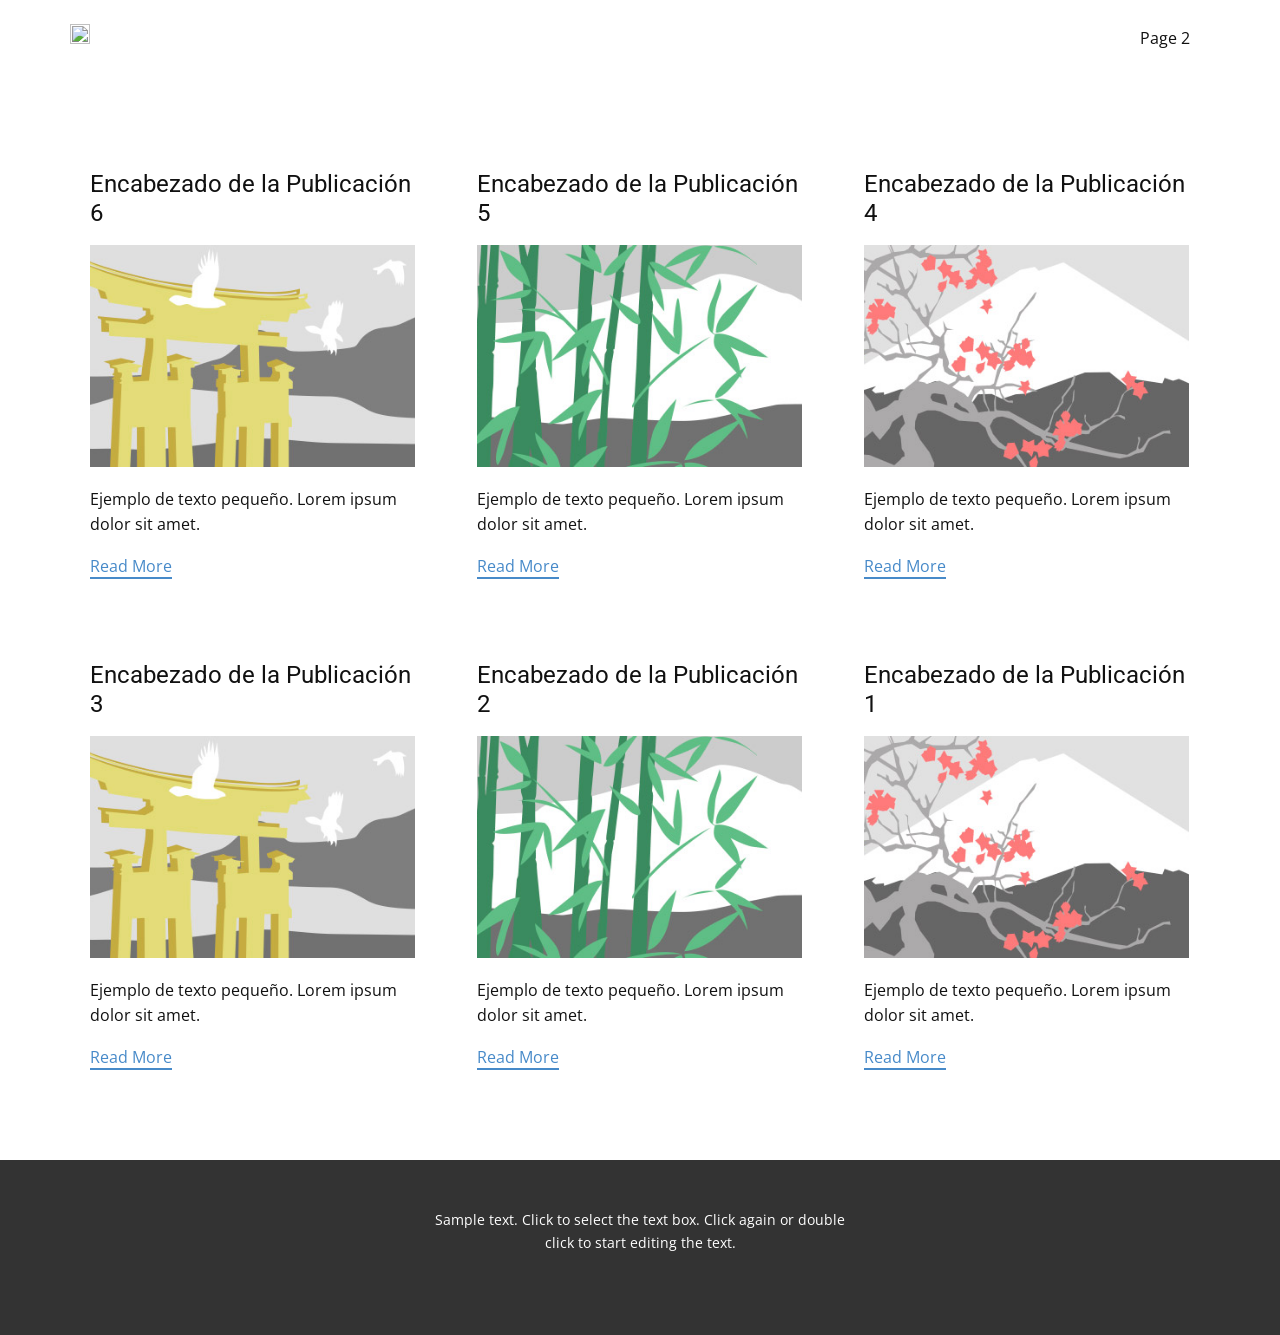
==== blog/blog.html @ 82f85dac "Versión 0.1 sin mod" ====
<!DOCTYPE html>
<html style="font-size: 16px;" lang="es"><head>
    <meta name="viewport" content="width=device-width, initial-scale=1.0">
    <meta charset="utf-8">
    <meta name="keywords" content="">
    <meta name="description" content="">
    <title>Blog</title>
    <link rel="stylesheet" href="../nicepage.css" media="screen">
<link rel="stylesheet" href="../Blog-Template.css" media="screen">
    <script class="u-script" type="text/javascript" src="../jquery.js" defer=""></script>
    <script class="u-script" type="text/javascript" src="../nicepage.js" defer=""></script>
    <meta name="generator" content="Nicepage 7.14.0, nicepage.com">
    
    
    
    <link id="u-page-google-font" rel="stylesheet" href="https://fonts.googleapis.com/css2?display=swap&amp;family=Roboto:ital,wght@0,100;0,200;0,300;0,400;0,500;0,600;0,700;0,800;0,900;1,100;1,200;1,300;1,400;1,500;1,600;1,700;1,800;1,900&amp;family=Open+Sans:ital,wght@0,300;0,400;0,500;0,600;0,700;0,800;1,300;1,400;1,500;1,600;1,700;1,800">
    <script type="application/ld+json">{
		"@context": "http://schema.org",
		"@type": "Organization",
		"name": "",
		"logo": "images/default-logo.png"
}</script>
    <meta name="theme-color" content="#478ac9">
  <meta data-intl-tel-input-cdn-path="intlTelInput/"></head>
  <body data-path-to-root="../" data-include-products="false" class="u-body u-xl-mode" data-lang="es"><header class="u-clearfix u-header u-header" id="sec-3f97"><div class="u-clearfix u-sheet u-valign-middle u-sheet-1">
        <a href="#" class="u-image u-logo u-image-1">
          <img src="../images/default-logo.png" class="u-logo-image u-logo-image-1">
        </a>
        <nav class="u-menu u-menu-dropdown u-offcanvas u-menu-1" role="navigation" aria-label="Menu navigation">
          <div class="menu-collapse" style="font-size: 1rem; letter-spacing: 0px;">
            <a class="u-button-style u-custom-left-right-menu-spacing u-custom-padding-bottom u-custom-top-bottom-menu-spacing u-hamburger-link u-nav-link u-text-active-palette-1-base u-text-hover-palette-2-base" href="#" tabindex="-1" aria-label="Open menu" aria-controls="288c">
              <svg class="u-svg-link" viewBox="0 0 24 24"><use xlink:href="#menu-hamburger"></use></svg>
              <svg class="u-svg-content" version="1.1" id="menu-hamburger" viewBox="0 0 16 16" x="0px" y="0px" xmlns:xlink="http://www.w3.org/1999/xlink" xmlns="http://www.w3.org/2000/svg"><g><rect y="1" width="16" height="2"></rect><rect y="7" width="16" height="2"></rect><rect y="13" width="16" height="2"></rect>
</g></svg>
            </a>
          </div>
          <div class="u-nav-container">
            <ul class="u-nav u-unstyled u-nav-1" role="menubar"><li class="u-nav-item" role="none"><a class="u-button-style u-nav-link u-text-active-palette-1-base u-text-hover-palette-2-base" href="../" style="padding: 10px 20px;" role="menuitem">Page 2</a>
</li></ul>
          </div>
          <div class="u-nav-container-collapse" id="288c" role="region" aria-label="Menu panel">
            <div class="u-black u-container-style u-inner-container-layout u-opacity u-opacity-95 u-sidenav">
              <div class="u-inner-container-layout u-sidenav-overflow">
                <div class="u-menu-close" tabindex="-1" aria-label="Close menu"></div>
                <ul class="u-align-center u-nav u-popupmenu-items u-unstyled u-nav-2"><li class="u-nav-item"><a class="u-button-style u-nav-link" href="../">Page 2</a>
</li></ul>
              </div>
            </div>
            <div class="u-black u-menu-overlay u-opacity u-opacity-70"></div>
          </div>
        </nav>
      </div></header>
    <section class="u-clearfix u-section-1" id="block-1">
      <div class="u-clearfix u-sheet u-valign-middle u-sheet-1"><!--blog--><!--blog_options_json--><!--{"type":"Recent","source":"","tags":"","count":""}--><!--/blog_options_json-->
        <div class="u-blog u-expanded-width u-repeater u-repeater-1" data-blog-id="blog-1"><!--blog_post-->
          <div class="u-blog-post u-container-style u-repeater-item u-white u-repeater-item-1">
            <div class="u-container-layout u-similar-container u-valign-top u-container-layout-1"><!--blog_post_header-->
              <h4 class="u-blog-control u-text u-text-1">
                <a class="u-post-header-link" href="../blog/enviar-5.html">Encabezado de la Publicación 6</a>
              </h4><!--/blog_post_header--><!--blog_post_image-->
              <img alt="" class="u-blog-control u-expanded-width u-image u-image-default u-image-1" src="../images/8ad73f3c.jpeg" data-href="../blog/enviar-5.html"><!--/blog_post_image--><!--blog_post_content-->
              <div class="u-blog-control u-post-content u-text u-text-2 fr-view">Ejemplo de texto pequeño. Lorem ipsum dolor sit amet.</div><!--/blog_post_content--><!--blog_post_readmore-->
              <a href="../blog/enviar-5.html" class="u-blog-control u-border-2 u-border-palette-1-base u-btn u-btn-rectangle u-button-style u-none u-btn-1"><!--blog_post_readmore_content--><!--options_json--><!--{"content":"Read More","defaultValue":"Lee mas"}--><!--/options_json-->Read More<!--/blog_post_readmore_content--></a><!--/blog_post_readmore-->
            </div>
          </div><div class="u-blog-post u-container-style u-repeater-item u-video-cover u-white">
            <div class="u-container-layout u-similar-container u-valign-top u-container-layout-2"><!--blog_post_header-->
              <h4 class="u-blog-control u-text u-text-3">
                <a class="u-post-header-link" href="../blog/enviar-4.html">Encabezado de la Publicación 5</a>
              </h4><!--/blog_post_header--><!--blog_post_image-->
              <img alt="" class="u-blog-control u-expanded-width u-image u-image-default u-image-2" src="../images/68f64b9d.jpeg" data-href="../blog/enviar-4.html"><!--/blog_post_image--><!--blog_post_content-->
              <div class="u-blog-control u-post-content u-text u-text-4 fr-view">Ejemplo de texto pequeño. Lorem ipsum dolor sit amet.</div><!--/blog_post_content--><!--blog_post_readmore-->
              <a href="../blog/enviar-4.html" class="u-blog-control u-border-2 u-border-palette-1-base u-btn u-btn-rectangle u-button-style u-none u-btn-2"><!--blog_post_readmore_content--><!--options_json--><!--{"content":"Read More","defaultValue":"Lee mas"}--><!--/options_json-->Read More<!--/blog_post_readmore_content--></a><!--/blog_post_readmore-->
            </div>
          </div><div class="u-blog-post u-container-style u-repeater-item u-video-cover u-white">
            <div class="u-container-layout u-similar-container u-valign-top u-container-layout-3"><!--blog_post_header-->
              <h4 class="u-blog-control u-text u-text-5">
                <a class="u-post-header-link" href="../blog/enviar-3.html">Encabezado de la Publicación 4</a>
              </h4><!--/blog_post_header--><!--blog_post_image-->
              <img alt="" class="u-blog-control u-expanded-width u-image u-image-default u-image-3" src="../images/0fd3416c.jpeg" data-href="../blog/enviar-3.html"><!--/blog_post_image--><!--blog_post_content-->
              <div class="u-blog-control u-post-content u-text u-text-6 fr-view">Ejemplo de texto pequeño. Lorem ipsum dolor sit amet.</div><!--/blog_post_content--><!--blog_post_readmore-->
              <a href="../blog/enviar-3.html" class="u-blog-control u-border-2 u-border-palette-1-base u-btn u-btn-rectangle u-button-style u-none u-btn-3"><!--blog_post_readmore_content--><!--options_json--><!--{"content":"Read More","defaultValue":"Lee mas"}--><!--/options_json-->Read More<!--/blog_post_readmore_content--></a><!--/blog_post_readmore-->
            </div>
          </div><div class="u-blog-post u-container-style u-repeater-item u-white u-repeater-item-1">
            <div class="u-container-layout u-similar-container u-valign-top u-container-layout-1"><!--blog_post_header-->
              <h4 class="u-blog-control u-text u-text-1">
                <a class="u-post-header-link" href="../blog/enviar-2.html">Encabezado de la Publicación 3</a>
              </h4><!--/blog_post_header--><!--blog_post_image-->
              <img alt="" class="u-blog-control u-expanded-width u-image u-image-default u-image-1" src="../images/8ad73f3c.jpeg" data-href="../blog/enviar-2.html"><!--/blog_post_image--><!--blog_post_content-->
              <div class="u-blog-control u-post-content u-text u-text-2 fr-view">Ejemplo de texto pequeño. Lorem ipsum dolor sit amet.</div><!--/blog_post_content--><!--blog_post_readmore-->
              <a href="../blog/enviar-2.html" class="u-blog-control u-border-2 u-border-palette-1-base u-btn u-btn-rectangle u-button-style u-none u-btn-1"><!--blog_post_readmore_content--><!--options_json--><!--{"content":"Read More","defaultValue":"Lee mas"}--><!--/options_json-->Read More<!--/blog_post_readmore_content--></a><!--/blog_post_readmore-->
            </div>
          </div><div class="u-blog-post u-container-style u-repeater-item u-video-cover u-white">
            <div class="u-container-layout u-similar-container u-valign-top u-container-layout-2"><!--blog_post_header-->
              <h4 class="u-blog-control u-text u-text-3">
                <a class="u-post-header-link" href="../blog/enviar-1.html">Encabezado de la Publicación 2</a>
              </h4><!--/blog_post_header--><!--blog_post_image-->
              <img alt="" class="u-blog-control u-expanded-width u-image u-image-default u-image-2" src="../images/68f64b9d.jpeg" data-href="../blog/enviar-1.html"><!--/blog_post_image--><!--blog_post_content-->
              <div class="u-blog-control u-post-content u-text u-text-4 fr-view">Ejemplo de texto pequeño. Lorem ipsum dolor sit amet.</div><!--/blog_post_content--><!--blog_post_readmore-->
              <a href="../blog/enviar-1.html" class="u-blog-control u-border-2 u-border-palette-1-base u-btn u-btn-rectangle u-button-style u-none u-btn-2"><!--blog_post_readmore_content--><!--options_json--><!--{"content":"Read More","defaultValue":"Lee mas"}--><!--/options_json-->Read More<!--/blog_post_readmore_content--></a><!--/blog_post_readmore-->
            </div>
          </div><div class="u-blog-post u-container-style u-repeater-item u-video-cover u-white">
            <div class="u-container-layout u-similar-container u-valign-top u-container-layout-3"><!--blog_post_header-->
              <h4 class="u-blog-control u-text u-text-5">
                <a class="u-post-header-link" href="../blog/enviar.html">Encabezado de la Publicación 1</a>
              </h4><!--/blog_post_header--><!--blog_post_image-->
              <img alt="" class="u-blog-control u-expanded-width u-image u-image-default u-image-3" src="../images/0fd3416c.jpeg" data-href="../blog/enviar.html"><!--/blog_post_image--><!--blog_post_content-->
              <div class="u-blog-control u-post-content u-text u-text-6 fr-view">Ejemplo de texto pequeño. Lorem ipsum dolor sit amet.</div><!--/blog_post_content--><!--blog_post_readmore-->
              <a href="../blog/enviar.html" class="u-blog-control u-border-2 u-border-palette-1-base u-btn u-btn-rectangle u-button-style u-none u-btn-3"><!--blog_post_readmore_content--><!--options_json--><!--{"content":"Read More","defaultValue":"Lee mas"}--><!--/options_json-->Read More<!--/blog_post_readmore_content--></a><!--/blog_post_readmore-->
            </div>
          </div><!--/blog_post--><!--blog_post-->
          <!--/blog_post--><!--blog_post-->
          <!--/blog_post-->
        </div><!--/blog-->
      </div>
    </section>
    
    
    
    <footer class="u-align-center u-clearfix u-container-align-center u-footer u-grey-80 u-footer" id="sec-d520"><div class="u-clearfix u-sheet u-sheet-1">
        <p class="u-small-text u-text u-text-variant u-text-1">Sample text. Click to select the text box. Click again or double click to start editing the text.</p>
      </div></footer>
    <section class="u-backlink u-clearfix u-grey-80"></section>
  
</body></html>
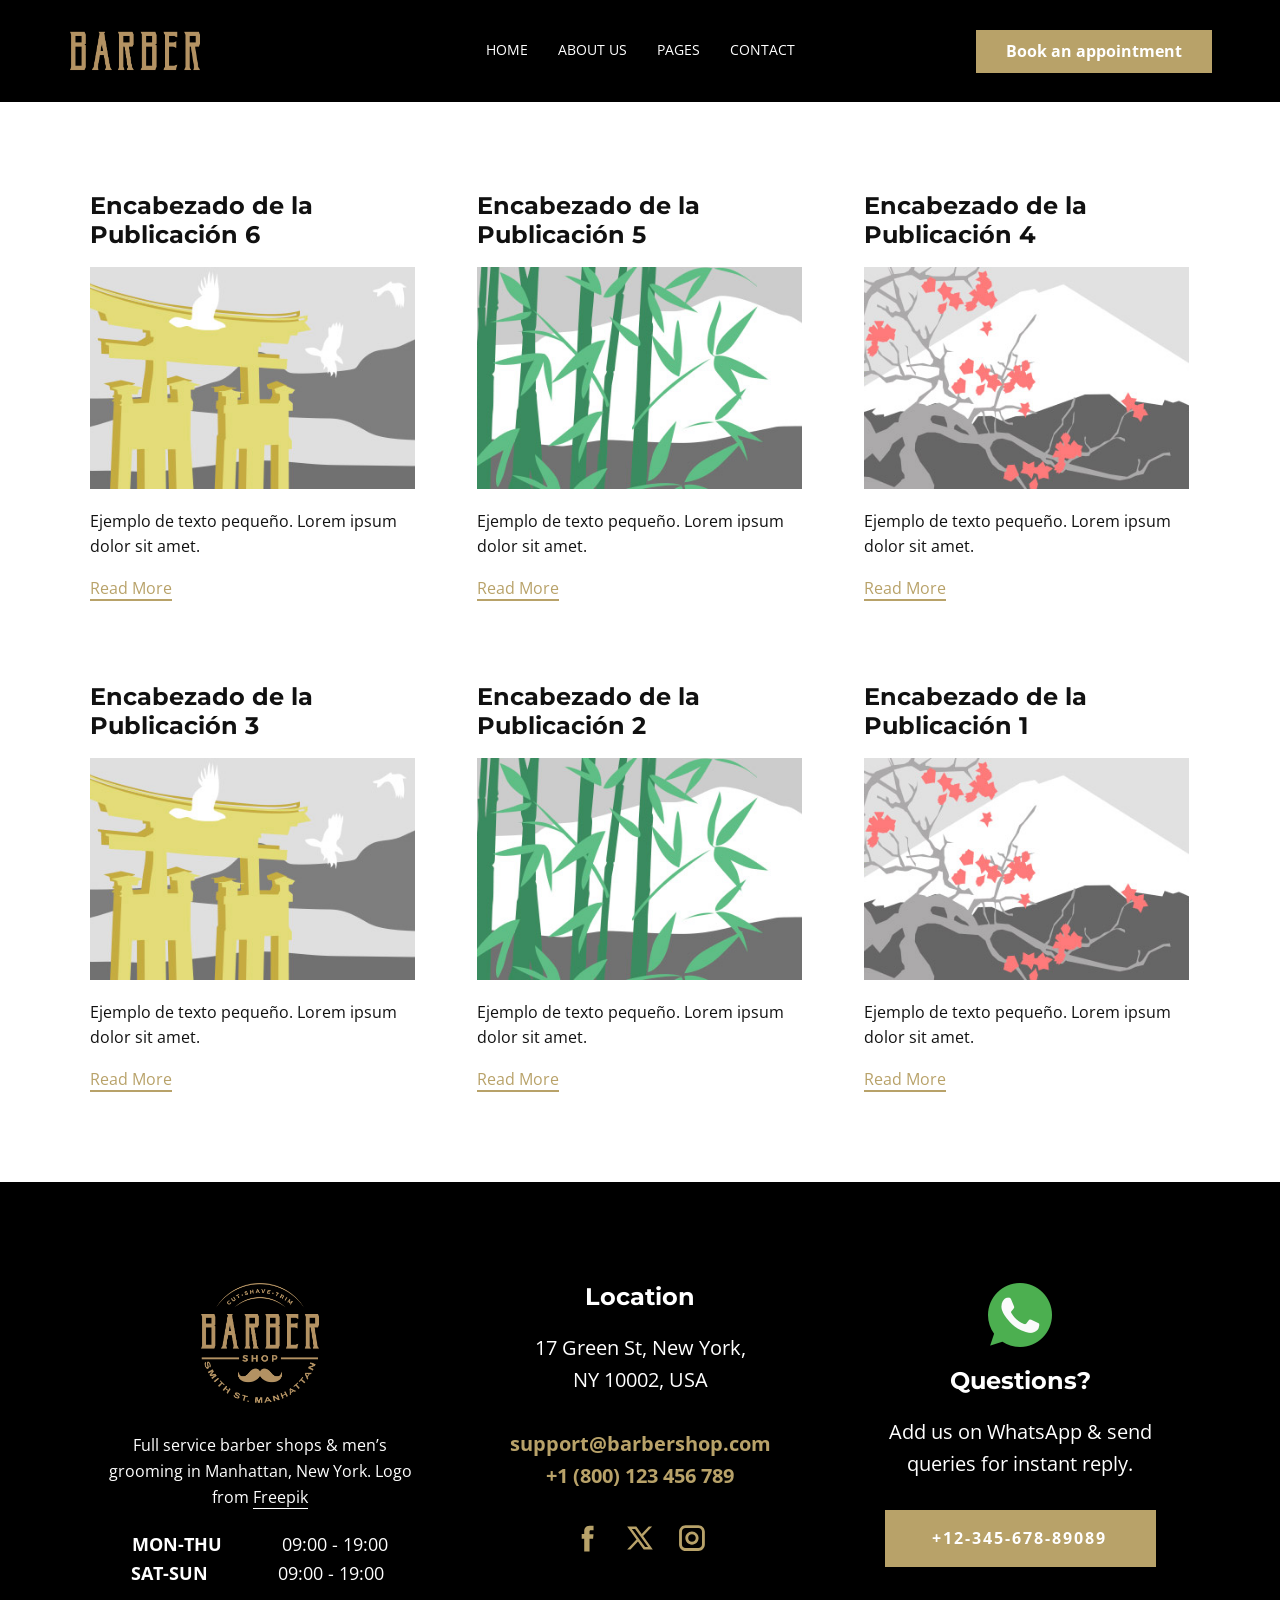
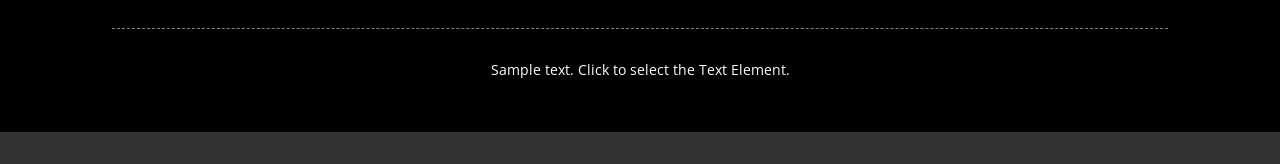
==== commit 695503ea: "versión buena de barberia" ====
--- a/blog/blog.html
+++ b/blog/blog.html
@@ -2,7 +2,7 @@
 <html style="font-size: 16px;" lang="es"><head>
     <meta name="viewport" content="width=device-width, initial-scale=1.0">
     <meta charset="utf-8">
-    <meta name="keywords" content="">
+    <meta name="keywords" content="Confirmar reserva">
     <meta name="description" content="">
     <title>Blog</title>
     <link rel="stylesheet" href="../nicepage.css" media="screen">
@@ -13,42 +13,88 @@
     
     
     
-    <link id="u-page-google-font" rel="stylesheet" href="https://fonts.googleapis.com/css2?display=swap&amp;family=Roboto:ital,wght@0,100;0,200;0,300;0,400;0,500;0,600;0,700;0,800;0,900;1,100;1,200;1,300;1,400;1,500;1,600;1,700;1,800;1,900&amp;family=Open+Sans:ital,wght@0,300;0,400;0,500;0,600;0,700;0,800;1,300;1,400;1,500;1,600;1,700;1,800">
+    
+    <link id="u-page-google-font" rel="stylesheet" href="https://fonts.googleapis.com/css2?display=swap&amp;family=Montserrat:ital,wght@0,100;0,200;0,300;0,400;0,500;0,600;0,700;0,800;0,900;1,100;1,200;1,300;1,400;1,500;1,600;1,700;1,800;1,900&amp;family=Open+Sans:ital,wght@0,300;0,400;0,500;0,600;0,700;0,800;1,300;1,400;1,500;1,600;1,700;1,800">
     <script type="application/ld+json">{
 		"@context": "http://schema.org",
 		"@type": "Organization",
 		"name": "",
-		"logo": "images/default-logo.png"
+		"logo": "images/logo-header.png",
+		"sameAs": [
+				"https://facebook.com/name",
+				"https://twitter.com/name",
+				"https://instagram.com/name",
+				"https://facebook.com/name",
+				"https://twitter.com/name",
+				"https://instagram.com/name"
+		]
 }</script>
-    <meta name="theme-color" content="#478ac9">
-  <meta data-intl-tel-input-cdn-path="intlTelInput/"></head>
-  <body data-path-to-root="../" data-include-products="false" class="u-body u-xl-mode" data-lang="es"><header class="u-clearfix u-header u-header" id="sec-3f97"><div class="u-clearfix u-sheet u-valign-middle u-sheet-1">
-        <a href="#" class="u-image u-logo u-image-1">
-          <img src="../images/default-logo.png" class="u-logo-image u-logo-image-1">
+    <meta name="theme-color" content="#b8a269">
+    <meta name="twitter:site" content="@">
+    <meta name="twitter:card" content="summary_large_image">
+    <meta name="twitter:title" content="Blog">
+    <meta name="twitter:description" content="">
+  <meta name="referrer" content="origin"><meta data-intl-tel-input-cdn-path="intlTelInput/"></head>
+  <body data-path-to-root="../" data-include-products="false" class="u-body u-xl-mode" data-lang="es"><header class="u-black u-clearfix u-header u-header" id="sec-ef40"><div class="u-clearfix u-sheet u-valign-middle-lg u-valign-middle-md u-valign-middle-xl u-valign-middle-xxl u-sheet-1">
+        <a href="#" class="u-image u-logo u-image-1" data-image-width="449" data-image-height="139">
+          <img class="u-logo-image u-logo-image-1" src="../images/logo-header.png">
         </a>
-        <nav class="u-menu u-menu-dropdown u-offcanvas u-menu-1" role="navigation" aria-label="Menu navigation">
-          <div class="menu-collapse" style="font-size: 1rem; letter-spacing: 0px;">
-            <a class="u-button-style u-custom-left-right-menu-spacing u-custom-padding-bottom u-custom-top-bottom-menu-spacing u-hamburger-link u-nav-link u-text-active-palette-1-base u-text-hover-palette-2-base" href="#" tabindex="-1" aria-label="Open menu" aria-controls="288c">
-              <svg class="u-svg-link" viewBox="0 0 24 24"><use xlink:href="#menu-hamburger"></use></svg>
+        <nav class="u-menu u-menu-dropdown u-offcanvas u-menu-1" data-responsive-from="SM" role="navigation">
+          <div class="menu-collapse" style="font-size: 0.875rem; letter-spacing: 0px; text-transform: uppercase;">
+            <a class="u-button-style u-custom-active-border-color u-custom-active-color u-custom-border u-custom-border-color u-custom-borders u-custom-color u-custom-hover-border-color u-custom-hover-color u-custom-left-right-menu-spacing u-custom-padding-bottom u-custom-text-active-color u-custom-text-color u-custom-text-decoration u-custom-text-hover-color u-custom-top-bottom-menu-spacing u-hamburger-link u-nav-link u-text-active-palette-1-base u-text-hover-palette-1-base" href="#" tabindex="-1" aria-label="Open menu" aria-controls="026b">
+              <svg class="u-svg-link" viewBox="0 0 24 24"><use xmlns:xlink="http://www.w3.org/1999/xlink" xlink:href="#menu-hamburger"></use></svg>
               <svg class="u-svg-content" version="1.1" id="menu-hamburger" viewBox="0 0 16 16" x="0px" y="0px" xmlns:xlink="http://www.w3.org/1999/xlink" xmlns="http://www.w3.org/2000/svg"><g><rect y="1" width="16" height="2"></rect><rect y="7" width="16" height="2"></rect><rect y="13" width="16" height="2"></rect>
 </g></svg>
             </a>
           </div>
-          <div class="u-nav-container">
-            <ul class="u-nav u-unstyled u-nav-1" role="menubar"><li class="u-nav-item" role="none"><a class="u-button-style u-nav-link u-text-active-palette-1-base u-text-hover-palette-2-base" href="../" style="padding: 10px 20px;" role="menuitem">Page 2</a>
-</li></ul>
-          </div>
-          <div class="u-nav-container-collapse" id="288c" role="region" aria-label="Menu panel">
+          <div class="u-custom-menu u-nav-container">
+            <ul class="u-nav u-spacing-30 u-unstyled u-nav-1" role="menubar"><li class="u-nav-item" role="none"><a class="u-border-2 u-border-active-palette-1-base u-border-hover-palette-1-light-1 u-border-no-left u-border-no-right u-border-no-top u-button-style u-nav-link u-text-active-palette-1-base u-text-hover-palette-1-base u-text-white" href="#" style="padding: 6px 0px;" tabindex="-1" role="menuitem">Home</a>
+</li><li class="u-nav-item" role="none"><a class="u-border-2 u-border-active-palette-1-base u-border-hover-palette-1-light-1 u-border-no-left u-border-no-right u-border-no-top u-button-style u-nav-link u-text-active-palette-1-base u-text-hover-palette-1-base u-text-white" href="#" style="padding: 6px 0px;" tabindex="-1" role="menuitem">About Us</a>
+</li><li class="u-nav-item" role="none"><a class="u-border-2 u-border-active-palette-1-base u-border-hover-palette-1-light-1 u-border-no-left u-border-no-right u-border-no-top u-button-style u-nav-link u-text-active-palette-1-base u-text-hover-palette-1-base u-text-white" style="padding: 6px 0px;" tabindex="-1" role="menuitem" aria-haspopup="true" aria-expanded="false">Pages</a><div class="u-nav-popup"><ul class="u-h-spacing-22 u-nav u-unstyled u-v-spacing-12" role="menu" aria-label="Pages menu"><li class="u-nav-item" role="none"><a class="u-active-black u-black u-button-style u-hover-palette-1-base u-nav-link" href="#" tabindex="-1" role="menuitem">Our Barbers</a>
+</li><li class="u-nav-item" role="none"><a class="u-active-black u-black u-button-style u-hover-palette-1-base u-nav-link" href="#" tabindex="-1" role="menuitem">Landing</a>
+</li><li class="u-nav-item" role="none"><a class="u-active-black u-black u-button-style u-hover-palette-1-base u-nav-link" href="#" tabindex="-1" role="menuitem">Make an Appointment</a>
+</li><li class="u-nav-item" role="none"><a class="u-active-black u-black u-button-style u-hover-palette-1-base u-nav-link" href="#" tabindex="-1" role="menuitem">Services</a>
+</li><li class="u-nav-item" role="none"><a class="u-active-black u-black u-button-style u-hover-palette-1-base u-nav-link" href="#" tabindex="-1" role="menuitem">Pricing</a>
+</li></ul>
+</div>
+</li><li class="u-nav-item" role="none"><a class="u-border-2 u-border-active-palette-1-base u-border-hover-palette-1-light-1 u-border-no-left u-border-no-right u-border-no-top u-button-style u-nav-link u-text-active-palette-1-base u-text-hover-palette-1-base u-text-white" href="#" style="padding: 6px 0px;" tabindex="-1" role="menuitem">Contact</a>
+</li></ul>
+          </div>
+          <div class="u-custom-menu u-nav-container-collapse" id="026b" role="region" aria-label="Menu panel">
             <div class="u-black u-container-style u-inner-container-layout u-opacity u-opacity-95 u-sidenav">
               <div class="u-inner-container-layout u-sidenav-overflow">
                 <div class="u-menu-close" tabindex="-1" aria-label="Close menu"></div>
-                <ul class="u-align-center u-nav u-popupmenu-items u-unstyled u-nav-2"><li class="u-nav-item"><a class="u-button-style u-nav-link" href="../">Page 2</a>
-</li></ul>
+                <ul class="u-align-center u-nav u-popupmenu-items u-unstyled u-nav-3"><li class="u-nav-item"><a class="u-button-style u-nav-link" href="#">Home</a>
+</li><li class="u-nav-item"><a class="u-button-style u-nav-link" href="#">About Us</a>
+</li><li class="u-nav-item"><a class="u-button-style u-nav-link">Pages</a><div class="u-nav-popup"><ul class="u-h-spacing-22 u-nav u-unstyled u-v-spacing-12"><li class="u-nav-item"><a class="u-button-style u-nav-link" href="#">Our Barbers</a>
+</li><li class="u-nav-item"><a class="u-button-style u-nav-link" href="#">Landing</a>
+</li><li class="u-nav-item"><a class="u-button-style u-nav-link" href="#">Make an Appointment</a>
+</li><li class="u-nav-item"><a class="u-button-style u-nav-link" href="#">Services</a>
+</li><li class="u-nav-item"><a class="u-button-style u-nav-link" href="#">Pricing</a>
+</li></ul>
+</div>
+</li><li class="u-nav-item"><a class="u-button-style u-nav-link" href="#">Contact</a>
+</li></ul>
+                <a href="#" class="u-align-center u-btn u-button-style u-hover-palette-1-dark-1 u-palette-1-base u-text-active-white u-btn-1"> Book an appointment</a>
+                <div class="u-social-icons u-social-icons-1">
+                  <a class="u-social-url" title="facebook" target="_blank" href="https://facebook.com/name"><span class="u-icon u-social-facebook u-social-icon u-text-palette-1-base u-icon-1"><svg class="u-svg-link" preserveAspectRatio="xMidYMin slice" viewBox="0 0 112 112" style=""><use xlink:href="#svg-6262"></use></svg><svg class="u-svg-content" viewBox="0 0 112 112" x="0" y="0" id="svg-6262"><path fill="currentColor" d="M75.5,28.8H65.4c-1.5,0-4,0.9-4,4.3v9.4h13.9l-1.5,15.8H61.4v45.1H42.8V58.3h-8.8V42.4h8.8V32.2
+c0-7.4,3.4-18.8,18.8-18.8h13.8v15.4H75.5z"></path></svg></span>
+                  </a>
+                  <a class="u-social-url" title="twitter" target="_blank" href="https://twitter.com/name"><span class="u-icon u-social-icon u-social-twitter u-text-palette-1-base u-icon-2"><svg class="u-svg-link" preserveAspectRatio="xMidYMin slice" viewBox="0 0 112.2 112.2" style=""><use xlink:href="#svg-d3b0"></use></svg><svg class="u-svg-content" viewBox="0 0 112.2 112.2" x="0px" y="0px" id="svg-d3b0"><path d="M67.1,49.1L98.6,16h-12L62,42L43.2,16H11l32.8,45.2L11,96h11.6l26.3-27.7L69.1,96H101L67.1,49.1z M55,61.9l-5.1-7L27.5,24.4
+	h11.4l17.3,23.8l5.1,7.1l23.4,32.2H73.8L55,61.9z"></path></svg></span>
+                  </a>
+                  <a class="u-social-url" title="instagram" target="_blank" href="https://instagram.com/name"><span class="u-icon u-social-icon u-social-instagram u-text-palette-1-base u-icon-3"><svg class="u-svg-link" preserveAspectRatio="xMidYMin slice" viewBox="0 0 112 112" style=""><use xlink:href="#svg-8121"></use></svg><svg class="u-svg-content" viewBox="0 0 112 112" x="0" y="0" id="svg-8121"><path fill="currentColor" d="M55.9,32.9c-12.8,0-23.2,10.4-23.2,23.2s10.4,23.2,23.2,23.2s23.2-10.4,23.2-23.2S68.7,32.9,55.9,32.9z
+	 M55.9,69.4c-7.4,0-13.3-6-13.3-13.3c-0.1-7.4,6-13.3,13.3-13.3s13.3,6,13.3,13.3C69.3,63.5,63.3,69.4,55.9,69.4z"></path><path fill="currentColor" d="M78.2,11H33.5C21,11,10.8,21.3,10.8,33.7v44.7c0,12.6,10.2,22.8,22.7,22.8h44.7c12.6,0,22.7-10.2,22.7-22.7
+	V33.7C100.8,21.1,90.6,11,78.2,11z M91,78.4c0,7.1-5.8,12.8-12.8,12.8H33.5c-7.1,0-12.8-5.8-12.8-12.8V33.7
+	c0-7.1,5.8-12.8,12.8-12.8h44.7c7.1,0,12.8,5.8,12.8,12.8V78.4z"></path></svg></span>
+                  </a>
+                </div>
               </div>
             </div>
             <div class="u-black u-menu-overlay u-opacity u-opacity-70"></div>
           </div>
         </nav>
+        <a href="#" class="u-align-center u-btn u-button-style u-hidden-sm u-hidden-xs u-hover-palette-1-dark-1 u-palette-1-base u-text-active-white u-btn-2"> Book an appointment</a>
       </div></header>
     <section class="u-clearfix u-section-1" id="block-1">
       <div class="u-clearfix u-sheet u-valign-middle u-sheet-1"><!--blog--><!--blog_options_json--><!--{"type":"Recent","source":"","tags":"","count":""}--><!--/blog_options_json-->
@@ -116,8 +162,56 @@
     
     
     
-    <footer class="u-align-center u-clearfix u-container-align-center u-footer u-grey-80 u-footer" id="sec-d520"><div class="u-clearfix u-sheet u-sheet-1">
-        <p class="u-small-text u-text u-text-variant u-text-1">Sample text. Click to select the text box. Click again or double click to start editing the text.</p>
+    
+    <footer class="u-align-center u-black u-clearfix u-container-align-center u-footer u-footer" id="sec-608d"><div class="u-clearfix u-sheet u-sheet-1">
+        <div class="data-layout-selected u-clearfix u-expanded-width u-layout-wrap u-layout-wrap-1">
+          <div class="u-layout">
+            <div class="u-layout-row">
+              <div class="u-container-align-center u-container-style u-layout-cell u-shape-rectangle u-size-20-lg u-size-20-xl u-size-20-xxl u-size-30-md u-size-30-sm u-size-30-xs u-layout-cell-1">
+                <div class="u-container-layout u-container-layout-1">
+                  <img class="u-image u-image-contain u-image-default u-image-1" src="../images/logo-2.png" alt="" data-image-width="449" data-image-height="458">
+                  <p class="u-align-center u-text u-text-default u-text-1"> Full service barber shops &amp; men’s grooming in Manhattan, New York. Logo from <a href="https://www.freepik.com/" class="u-active-none u-border-1 u-border-active-palette-1-light-2 u-border-hover-palette-1-light-2 u-border-no-left u-border-no-right u-border-no-top u-border-white u-btn u-button-link u-button-style u-hover-none u-none u-text-body-alt-color u-btn-1" data-animation-name="" data-animation-duration="0" data-animation-delay="0" data-animation-direction="">Freepik</a>
+                  </p>
+                  <p class="u-align-center u-text u-text-2"><b>MON-THU&nbsp; &nbsp; &nbsp; &nbsp; &nbsp; &nbsp;&nbsp;</b>09:00 - 19:00<br><b>SAT-SUN</b>&nbsp; &nbsp; &nbsp; &nbsp; &nbsp; &nbsp; &nbsp; 09:00 - 19:00&nbsp;<br>
+                  </p>
+                </div>
+              </div>
+              <div class="u-container-align-center u-container-style u-layout-cell u-shape-rectangle u-size-20-lg u-size-20-xl u-size-20-xxl u-size-30-md u-size-30-sm u-size-30-xs u-layout-cell-2">
+                <div class="u-container-layout u-valign-top u-container-layout-2">
+                  <h4 class="u-align-center u-text u-text-3"> Location</h4>
+                  <p class="u-align-center u-text u-text-4"> 17 Green St, New York, <br>NY 10002, USA <br>
+                    <br>
+                    <a href="mailto:support@barbershop.com" class="u-active-none u-border-none u-btn u-button-link u-button-style u-hover-none u-none u-text-active-white u-text-hover-white u-text-palette-1-base u-btn-2">support@barbershop.com</a>
+                    <br>
+                    <a href="tel:+1800123456789" class="u-active-none u-border-none u-btn u-button-link u-button-style u-hover-none u-none u-text-palette-1-base u-btn-3">+1 (800) 123 456 789</a>
+                  </p>
+                  <div class="u-social-icons u-social-icons-1">
+                    <a class="u-social-url" title="facebook" target="_blank" href="https://facebook.com/name"><span class="u-icon u-social-facebook u-social-icon u-text-palette-1-base u-icon-1"><svg class="u-svg-link" preserveAspectRatio="xMidYMin slice" viewBox="0 0 112 112" style=""><use xlink:href="#svg-5979"></use></svg><svg class="u-svg-content" viewBox="0 0 112 112" x="0" y="0" id="svg-5979"><path fill="currentColor" d="M75.5,28.8H65.4c-1.5,0-4,0.9-4,4.3v9.4h13.9l-1.5,15.8H61.4v45.1H42.8V58.3h-8.8V42.4h8.8V32.2
+c0-7.4,3.4-18.8,18.8-18.8h13.8v15.4H75.5z"></path></svg></span>
+                    </a>
+                    <a class="u-social-url" title="twitter" target="_blank" href="https://twitter.com/name"><span class="u-icon u-social-icon u-social-twitter u-text-palette-1-base u-icon-2"><svg class="u-svg-link" preserveAspectRatio="xMidYMin slice" viewBox="0 0 112.2 112.2" style=""><use xlink:href="#svg-8cf4"></use></svg><svg class="u-svg-content" viewBox="0 0 112.2 112.2" x="0px" y="0px" id="svg-8cf4"><path d="M67.1,49.1L98.6,16h-12L62,42L43.2,16H11l32.8,45.2L11,96h11.6l26.3-27.7L69.1,96H101L67.1,49.1z M55,61.9l-5.1-7L27.5,24.4
+	h11.4l17.3,23.8l5.1,7.1l23.4,32.2H73.8L55,61.9z"></path></svg></span>
+                    </a>
+                    <a class="u-social-url" title="instagram" target="_blank" href="https://instagram.com/name"><span class="u-icon u-social-icon u-social-instagram u-text-palette-1-base u-icon-3"><svg class="u-svg-link" preserveAspectRatio="xMidYMin slice" viewBox="0 0 112 112" style=""><use xlink:href="#svg-acc9"></use></svg><svg class="u-svg-content" viewBox="0 0 112 112" x="0" y="0" id="svg-acc9"><path fill="currentColor" d="M55.9,32.9c-12.8,0-23.2,10.4-23.2,23.2s10.4,23.2,23.2,23.2s23.2-10.4,23.2-23.2S68.7,32.9,55.9,32.9z
+	 M55.9,69.4c-7.4,0-13.3-6-13.3-13.3c-0.1-7.4,6-13.3,13.3-13.3s13.3,6,13.3,13.3C69.3,63.5,63.3,69.4,55.9,69.4z"></path><path fill="currentColor" d="M78.2,11H33.5C21,11,10.8,21.3,10.8,33.7v44.7c0,12.6,10.2,22.8,22.7,22.8h44.7c12.6,0,22.7-10.2,22.7-22.7
+	V33.7C100.8,21.1,90.6,11,78.2,11z M91,78.4c0,7.1-5.8,12.8-12.8,12.8H33.5c-7.1,0-12.8-5.8-12.8-12.8V33.7
+	c0-7.1,5.8-12.8,12.8-12.8h44.7c7.1,0,12.8,5.8,12.8,12.8V78.4z"></path></svg></span>
+                    </a>
+                  </div>
+                </div>
+              </div>
+              <div class="u-container-align-center u-container-style u-layout-cell u-shape-rectangle u-size-20-lg u-size-20-xl u-size-20-xxl u-size-60-md u-size-60-sm u-size-60-xs u-layout-cell-3">
+                <div class="u-container-layout u-valign-top u-container-layout-3"><span class="u-align-center u-file-icon u-icon u-icon-4"><img src="../images/733585.png" alt=""></span>
+                  <h4 class="u-align-center u-text u-text-5"> Questions?</h4>
+                  <p class="u-align-center u-text u-text-6"> Add us on WhatsApp &amp; send queries for instant reply. </p>
+                  <a href="tel:+12-345-678-89089" class="u-active-white u-align-center u-border-none u-btn u-button-style u-custom u-hover-white u-palette-1-base u-text-active-black u-text-hover-black u-btn-4">+12-345-678-89089</a>
+                </div>
+              </div>
+            </div>
+          </div>
+        </div>
+        <div class="u-border-1 u-border-grey-50 u-line u-line-horizontal u-line-1"></div>
+        <p class="u-small-text u-text u-text-variant u-text-7">Sample text. Click to select the Text Element.</p>
       </div></footer>
     <section class="u-backlink u-clearfix u-grey-80"></section>
   
--- a/nicepage.css
+++ b/nicepage.css
@@ -19528,7 +19528,7 @@
 .u-sorting {
   position: relative;
   min-width: 255px;
-  color: #000000;
+  color: var(--form-input-color);
 }
 .u-sorting-left .u-sorting {
   margin-left: 0 !important;
@@ -19692,7 +19692,7 @@
   position: relative;
   min-width: 255px;
   margin-right: auto;
-  color: #000000;
+  color: var(--form-input-color);
 }
 .u-categories-listbox select {
   height: 100%;
@@ -24759,7 +24759,7 @@
   --num-text-current-default-color: unset;
   --num-text-current-color: unset;
   --num-border-current-color: unset;
-  --num-active-color: #478ac9;
+  --num-active-color: #b8a269;
   --num-text-active-default-color: #ffffff;
   --num-text-active-color: unset;
   --num-border-active-color: unset;
@@ -24885,7 +24885,7 @@
 }
 .u-calendar .qs-current {
   background-color: var(--num-current-color);
-  color: var(--num-text-current-color, var(--num-text-current-default-color, #478ac9));
+  color: var(--num-text-current-color, var(--num-text-current-default-color, #b8a269));
   text-decoration: none;
   border-color: var(--num-border-current-color);
 }
@@ -26590,7 +26590,7 @@
 h4,
 h5,
 h6 {
-  font-family: Roboto,sans-serif;
+  font-family: Montserrat,sans-serif;
 }
 /*end-variables font-family*/
 /*begin-variables color*/
@@ -26614,7 +26614,7 @@
   font-family: 'Open Sans',sans-serif !important;
 }
 .u-custom-font.u-heading-font {
-  font-family: Roboto,sans-serif !important;
+  font-family: Montserrat,sans-serif !important;
 }
 /*end-variables font*/
 /*begin-variables colors*/
@@ -26665,14 +26665,14 @@
 .u-container-layout.u-container-layout.u-color-1-dark-3:before,
 .u-table-alt-color-1-dark-3 tr:nth-child(even) {
   color: #ffffff;
-  background-color: #292e33;
+  background-color: #333029;
 }
 .u-input.u-color-1-dark-3,
 .u-field-input.u-color-1-dark-3,
 .u-button-style.u-color-1-dark-3,
 .u-button-style.u-color-1-dark-3[class*="u-border-"] {
   color: #ffffff !important;
-  background-color: #292e33 !important;
+  background-color: #333029 !important;
 }
 .u-button-style.u-color-1-dark-3:hover,
 .u-button-style.u-color-1-dark-3[class*="u-border-"]:hover,
@@ -26685,7 +26685,7 @@
 li.active > .u-button-style.u-button-style.u-color-1-dark-3,
 li.active > .u-button-style.u-button-style.u-color-1-dark-3[class*="u-border-"] {
   color: #ffffff !important;
-  background-color: #25292e !important;
+  background-color: #2e2b25 !important;
 }
 /* hover */
 .u-hover-color-1-dark-3:hover,
@@ -26701,7 +26701,7 @@
 a.u-button-style.u-hover-color-1-dark-3:focus,
 a.u-button-style.u-hover-color-1-dark-3[class*="u-border-"]:focus {
   color: #ffffff !important;
-  background-color: #292e33 !important;
+  background-color: #333029 !important;
 }
 /* active */
 .u-active-color-1-dark-3.u-active.u-active,
@@ -26716,10 +26716,10 @@
 li.active > a.u-button-style.u-button-style.u-active-color-1-dark-3[class*="u-border-"],
 input.u-field-input.u-field-input.u-active-color-1-dark-3:checked {
   color: #ffffff !important;
-  background-color: #292e33 !important;
+  background-color: #333029 !important;
 }
 a.u-link.u-hover-color-1-dark-3:hover {
-  color: #292e33 !important;
+  color: #333029 !important;
 }
 .u-color-1-dark-2,
 .u-body.u-color-1-dark-2,
@@ -26731,14 +26731,14 @@
 .u-container-layout.u-container-layout.u-color-1-dark-2:before,
 .u-table-alt-color-1-dark-2 tr:nth-child(even) {
   color: #ffffff;
-  background-color: #425465;
+  background-color: #5f5845;
 }
 .u-input.u-color-1-dark-2,
 .u-field-input.u-color-1-dark-2,
 .u-button-style.u-color-1-dark-2,
 .u-button-style.u-color-1-dark-2[class*="u-border-"] {
   color: #ffffff !important;
-  background-color: #425465 !important;
+  background-color: #5f5845 !important;
 }
 .u-button-style.u-color-1-dark-2:hover,
 .u-button-style.u-color-1-dark-2[class*="u-border-"]:hover,
@@ -26751,7 +26751,7 @@
 li.active > .u-button-style.u-button-style.u-color-1-dark-2,
 li.active > .u-button-style.u-button-style.u-color-1-dark-2[class*="u-border-"] {
   color: #ffffff !important;
-  background-color: #3b4c5b !important;
+  background-color: #564f3e !important;
 }
 /* hover */
 .u-hover-color-1-dark-2:hover,
@@ -26767,7 +26767,7 @@
 a.u-button-style.u-hover-color-1-dark-2:focus,
 a.u-button-style.u-hover-color-1-dark-2[class*="u-border-"]:focus {
   color: #ffffff !important;
-  background-color: #425465 !important;
+  background-color: #5f5845 !important;
 }
 /* active */
 .u-active-color-1-dark-2.u-active.u-active,
@@ -26782,10 +26782,10 @@
 li.active > a.u-button-style.u-button-style.u-active-color-1-dark-2[class*="u-border-"],
 input.u-field-input.u-field-input.u-active-color-1-dark-2:checked {
   color: #ffffff !important;
-  background-color: #425465 !important;
+  background-color: #5f5845 !important;
 }
 a.u-link.u-hover-color-1-dark-2:hover {
-  color: #425465 !important;
+  color: #5f5845 !important;
 }
 .u-color-1-dark-1,
 .u-body.u-color-1-dark-1,
@@ -26797,14 +26797,14 @@
 .u-container-layout.u-container-layout.u-color-1-dark-1:before,
 .u-table-alt-color-1-dark-1 tr:nth-child(even) {
   color: #ffffff;
-  background-color: #4c7397;
+  background-color: #8c7e5a;
 }
 .u-input.u-color-1-dark-1,
 .u-field-input.u-color-1-dark-1,
 .u-button-style.u-color-1-dark-1,
 .u-button-style.u-color-1-dark-1[class*="u-border-"] {
   color: #ffffff !important;
-  background-color: #4c7397 !important;
+  background-color: #8c7e5a !important;
 }
 .u-button-style.u-color-1-dark-1:hover,
 .u-button-style.u-color-1-dark-1[class*="u-border-"]:hover,
@@ -26817,7 +26817,7 @@
 li.active > .u-button-style.u-button-style.u-color-1-dark-1,
 li.active > .u-button-style.u-button-style.u-color-1-dark-1[class*="u-border-"] {
   color: #ffffff !important;
-  background-color: #446888 !important;
+  background-color: #7e7151 !important;
 }
 /* hover */
 .u-hover-color-1-dark-1:hover,
@@ -26833,7 +26833,7 @@
 a.u-button-style.u-hover-color-1-dark-1:focus,
 a.u-button-style.u-hover-color-1-dark-1[class*="u-border-"]:focus {
   color: #ffffff !important;
-  background-color: #4c7397 !important;
+  background-color: #8c7e5a !important;
 }
 /* active */
 .u-active-color-1-dark-1.u-active.u-active,
@@ -26848,10 +26848,10 @@
 li.active > a.u-button-style.u-button-style.u-active-color-1-dark-1[class*="u-border-"],
 input.u-field-input.u-field-input.u-active-color-1-dark-1:checked {
   color: #ffffff !important;
-  background-color: #4c7397 !important;
+  background-color: #8c7e5a !important;
 }
 a.u-link.u-hover-color-1-dark-1:hover {
-  color: #4c7397 !important;
+  color: #8c7e5a !important;
 }
 .u-color-1,
 .u-body.u-color-1,
@@ -26863,14 +26863,14 @@
 .u-container-layout.u-container-layout.u-color-1:before,
 .u-table-alt-color-1 tr:nth-child(even) {
   color: #ffffff;
-  background-color: #478ac9;
+  background-color: #b8a269;
 }
 .u-input.u-color-1,
 .u-field-input.u-color-1,
 .u-button-style.u-color-1,
 .u-button-style.u-color-1[class*="u-border-"] {
   color: #ffffff !important;
-  background-color: #478ac9 !important;
+  background-color: #b8a269 !important;
 }
 .u-button-style.u-color-1:hover,
 .u-button-style.u-color-1[class*="u-border-"]:hover,
@@ -26883,7 +26883,7 @@
 li.active > .u-button-style.u-button-style.u-color-1,
 li.active > .u-button-style.u-button-style.u-color-1[class*="u-border-"] {
   color: #ffffff !important;
-  background-color: #387cbd !important;
+  background-color: #af9655 !important;
 }
 /* hover */
 .u-hover-color-1:hover,
@@ -26899,7 +26899,7 @@
 a.u-button-style.u-hover-color-1:focus,
 a.u-button-style.u-hover-color-1[class*="u-border-"]:focus {
   color: #ffffff !important;
-  background-color: #478ac9 !important;
+  background-color: #b8a269 !important;
 }
 /* active */
 .u-active-color-1.u-active.u-active,
@@ -26914,10 +26914,10 @@
 li.active > a.u-button-style.u-button-style.u-active-color-1[class*="u-border-"],
 input.u-field-input.u-field-input.u-active-color-1:checked {
   color: #ffffff !important;
-  background-color: #478ac9 !important;
+  background-color: #b8a269 !important;
 }
 a.u-link.u-hover-color-1:hover {
-  color: #478ac9 !important;
+  color: #b8a269 !important;
 }
 .u-color-1-light-1,
 .u-body.u-color-1-light-1,
@@ -26928,15 +26928,15 @@
 .u-color-1-light-1.u-sidenav:before,
 .u-container-layout.u-container-layout.u-color-1-light-1:before,
 .u-table-alt-color-1-light-1 tr:nth-child(even) {
-  color: #ffffff;
-  background-color: #77aad9;
+  color: #111111;
+  background-color: #cdbc90;
 }
 .u-input.u-color-1-light-1,
 .u-field-input.u-color-1-light-1,
 .u-button-style.u-color-1-light-1,
 .u-button-style.u-color-1-light-1[class*="u-border-"] {
-  color: #ffffff !important;
-  background-color: #77aad9 !important;
+  color: #111111 !important;
+  background-color: #cdbc90 !important;
 }
 .u-button-style.u-color-1-light-1:hover,
 .u-button-style.u-color-1-light-1[class*="u-border-"]:hover,
@@ -26948,8 +26948,8 @@
 .u-button-style.u-button-style.u-color-1-light-1[class*="u-border-"].active,
 li.active > .u-button-style.u-button-style.u-color-1-light-1,
 li.active > .u-button-style.u-button-style.u-color-1-light-1[class*="u-border-"] {
-  color: #ffffff !important;
-  background-color: #5d9ad2 !important;
+  color: #111111 !important;
+  background-color: #c2ad78 !important;
 }
 /* hover */
 .u-hover-color-1-light-1:hover,
@@ -26964,8 +26964,8 @@
 a.u-button-style:hover > .u-hover-color-1-light-1[class*="u-border-"],
 a.u-button-style.u-hover-color-1-light-1:focus,
 a.u-button-style.u-hover-color-1-light-1[class*="u-border-"]:focus {
-  color: #ffffff !important;
-  background-color: #77aad9 !important;
+  color: #111111 !important;
+  background-color: #cdbc90 !important;
 }
 /* active */
 .u-active-color-1-light-1.u-active.u-active,
@@ -26979,11 +26979,11 @@
 li.active > a.u-button-style.u-button-style.u-active-color-1-light-1,
 li.active > a.u-button-style.u-button-style.u-active-color-1-light-1[class*="u-border-"],
 input.u-field-input.u-field-input.u-active-color-1-light-1:checked {
-  color: #ffffff !important;
-  background-color: #77aad9 !important;
+  color: #111111 !important;
+  background-color: #cdbc90 !important;
 }
 a.u-link.u-hover-color-1-light-1:hover {
-  color: #77aad9 !important;
+  color: #cdbc90 !important;
 }
 .u-color-1-light-2,
 .u-body.u-color-1-light-2,
@@ -26995,14 +26995,14 @@
 .u-container-layout.u-container-layout.u-color-1-light-2:before,
 .u-table-alt-color-1-light-2 tr:nth-child(even) {
   color: #111111;
-  background-color: #adcce9;
+  background-color: #e3d8bc;
 }
 .u-input.u-color-1-light-2,
 .u-field-input.u-color-1-light-2,
 .u-button-style.u-color-1-light-2,
 .u-button-style.u-color-1-light-2[class*="u-border-"] {
   color: #111111 !important;
-  background-color: #adcce9 !important;
+  background-color: #e3d8bc !important;
 }
 .u-button-style.u-color-1-light-2:hover,
 .u-button-style.u-color-1-light-2[class*="u-border-"]:hover,
@@ -27015,7 +27015,7 @@
 li.active > .u-button-style.u-button-style.u-color-1-light-2,
 li.active > .u-button-style.u-button-style.u-color-1-light-2[class*="u-border-"] {
   color: #111111 !important;
-  background-color: #8db8e0 !important;
+  background-color: #d7c79f !important;
 }
 /* hover */
 .u-hover-color-1-light-2:hover,
@@ -27031,7 +27031,7 @@
 a.u-button-style.u-hover-color-1-light-2:focus,
 a.u-button-style.u-hover-color-1-light-2[class*="u-border-"]:focus {
   color: #111111 !important;
-  background-color: #adcce9 !important;
+  background-color: #e3d8bc !important;
 }
 /* active */
 .u-active-color-1-light-2.u-active.u-active,
@@ -27046,10 +27046,10 @@
 li.active > a.u-button-style.u-button-style.u-active-color-1-light-2[class*="u-border-"],
 input.u-field-input.u-field-input.u-active-color-1-light-2:checked {
   color: #111111 !important;
-  background-color: #adcce9 !important;
+  background-color: #e3d8bc !important;
 }
 a.u-link.u-hover-color-1-light-2:hover {
-  color: #adcce9 !important;
+  color: #e3d8bc !important;
 }
 .u-color-1-light-3,
 .u-body.u-color-1-light-3,
@@ -27061,14 +27061,14 @@
 .u-container-layout.u-container-layout.u-color-1-light-3:before,
 .u-table-alt-color-1-light-3 tr:nth-child(even) {
   color: #111111;
-  background-color: #e9f2fa;
+  background-color: #f8f5ed;
 }
 .u-input.u-color-1-light-3,
 .u-field-input.u-color-1-light-3,
 .u-button-style.u-color-1-light-3,
 .u-button-style.u-color-1-light-3[class*="u-border-"] {
   color: #111111 !important;
-  background-color: #e9f2fa !important;
+  background-color: #f8f5ed !important;
 }
 .u-button-style.u-color-1-light-3:hover,
 .u-button-style.u-color-1-light-3[class*="u-border-"]:hover,
@@ -27081,7 +27081,7 @@
 li.active > .u-button-style.u-button-style.u-color-1-light-3,
 li.active > .u-button-style.u-button-style.u-color-1-light-3[class*="u-border-"] {
   color: #111111 !important;
-  background-color: #c2dbf1 !important;
+  background-color: #eae2ca !important;
 }
 /* hover */
 .u-hover-color-1-light-3:hover,
@@ -27097,7 +27097,7 @@
 a.u-button-style.u-hover-color-1-light-3:focus,
 a.u-button-style.u-hover-color-1-light-3[class*="u-border-"]:focus {
   color: #111111 !important;
-  background-color: #e9f2fa !important;
+  background-color: #f8f5ed !important;
 }
 /* active */
 .u-active-color-1-light-3.u-active.u-active,
@@ -27112,10 +27112,10 @@
 li.active > a.u-button-style.u-button-style.u-active-color-1-light-3[class*="u-border-"],
 input.u-field-input.u-field-input.u-active-color-1-light-3:checked {
   color: #111111 !important;
-  background-color: #e9f2fa !important;
+  background-color: #f8f5ed !important;
 }
 a.u-link.u-hover-color-1-light-3:hover {
-  color: #e9f2fa !important;
+  color: #f8f5ed !important;
 }
 .u-color-1-base,
 .u-body.u-color-1-base,
@@ -27127,14 +27127,14 @@
 .u-container-layout.u-container-layout.u-color-1-base:before,
 .u-table-alt-color-1-base tr:nth-child(even) {
   color: #ffffff;
-  background-color: #478ac9;
+  background-color: #b8a269;
 }
 .u-input.u-color-1-base,
 .u-field-input.u-color-1-base,
 .u-button-style.u-color-1-base,
 .u-button-style.u-color-1-base[class*="u-border-"] {
   color: #ffffff !important;
-  background-color: #478ac9 !important;
+  background-color: #b8a269 !important;
 }
 .u-button-style.u-color-1-base:hover,
 .u-button-style.u-color-1-base[class*="u-border-"]:hover,
@@ -27147,7 +27147,7 @@
 li.active > .u-button-style.u-button-style.u-color-1-base,
 li.active > .u-button-style.u-button-style.u-color-1-base[class*="u-border-"] {
   color: #ffffff !important;
-  background-color: #387cbd !important;
+  background-color: #af9655 !important;
 }
 /* hover */
 .u-hover-color-1-base:hover,
@@ -27163,7 +27163,7 @@
 a.u-button-style.u-hover-color-1-base:focus,
 a.u-button-style.u-hover-color-1-base[class*="u-border-"]:focus {
   color: #ffffff !important;
-  background-color: #478ac9 !important;
+  background-color: #b8a269 !important;
 }
 /* active */
 .u-active-color-1-base.u-active.u-active,
@@ -27178,10 +27178,10 @@
 li.active > a.u-button-style.u-button-style.u-active-color-1-base[class*="u-border-"],
 input.u-field-input.u-field-input.u-active-color-1-base:checked {
   color: #ffffff !important;
-  background-color: #478ac9 !important;
+  background-color: #b8a269 !important;
 }
 a.u-link.u-hover-color-1-base:hover {
-  color: #478ac9 !important;
+  color: #b8a269 !important;
 }
 .u-color-2-dark-3,
 .u-body.u-color-2-dark-3,
@@ -27193,14 +27193,14 @@
 .u-container-layout.u-container-layout.u-color-2-dark-3:before,
 .u-table-alt-color-2-dark-3 tr:nth-child(even) {
   color: #ffffff;
-  background-color: #332929;
+  background-color: #332a29;
 }
 .u-input.u-color-2-dark-3,
 .u-field-input.u-color-2-dark-3,
 .u-button-style.u-color-2-dark-3,
 .u-button-style.u-color-2-dark-3[class*="u-border-"] {
   color: #ffffff !important;
-  background-color: #332929 !important;
+  background-color: #332a29 !important;
 }
 .u-button-style.u-color-2-dark-3:hover,
 .u-button-style.u-color-2-dark-3[class*="u-border-"]:hover,
@@ -27213,7 +27213,7 @@
 li.active > .u-button-style.u-button-style.u-color-2-dark-3,
 li.active > .u-button-style.u-button-style.u-color-2-dark-3[class*="u-border-"] {
   color: #ffffff !important;
-  background-color: #2e2525 !important;
+  background-color: #2e2625 !important;
 }
 /* hover */
 .u-hover-color-2-dark-3:hover,
@@ -27229,7 +27229,7 @@
 a.u-button-style.u-hover-color-2-dark-3:focus,
 a.u-button-style.u-hover-color-2-dark-3[class*="u-border-"]:focus {
   color: #ffffff !important;
-  background-color: #332929 !important;
+  background-color: #332a29 !important;
 }
 /* active */
 .u-active-color-2-dark-3.u-active.u-active,
@@ -27244,10 +27244,10 @@
 li.active > a.u-button-style.u-button-style.u-active-color-2-dark-3[class*="u-border-"],
 input.u-field-input.u-field-input.u-active-color-2-dark-3:checked {
   color: #ffffff !important;
-  background-color: #332929 !important;
+  background-color: #332a29 !important;
 }
 a.u-link.u-hover-color-2-dark-3:hover {
-  color: #332929 !important;
+  color: #332a29 !important;
 }
 .u-color-2-dark-2,
 .u-body.u-color-2-dark-2,
@@ -27259,14 +27259,14 @@
 .u-container-layout.u-container-layout.u-color-2-dark-2:before,
 .u-table-alt-color-2-dark-2 tr:nth-child(even) {
   color: #ffffff;
-  background-color: #6b4748;
+  background-color: #84493f;
 }
 .u-input.u-color-2-dark-2,
 .u-field-input.u-color-2-dark-2,
 .u-button-style.u-color-2-dark-2,
 .u-button-style.u-color-2-dark-2[class*="u-border-"] {
   color: #ffffff !important;
-  background-color: #6b4748 !important;
+  background-color: #84493f !important;
 }
 .u-button-style.u-color-2-dark-2:hover,
 .u-button-style.u-color-2-dark-2[class*="u-border-"]:hover,
@@ -27279,7 +27279,7 @@
 li.active > .u-button-style.u-button-style.u-color-2-dark-2,
 li.active > .u-button-style.u-button-style.u-color-2-dark-2[class*="u-border-"] {
   color: #ffffff !important;
-  background-color: #604041 !important;
+  background-color: #774239 !important;
 }
 /* hover */
 .u-hover-color-2-dark-2:hover,
@@ -27295,7 +27295,7 @@
 a.u-button-style.u-hover-color-2-dark-2:focus,
 a.u-button-style.u-hover-color-2-dark-2[class*="u-border-"]:focus {
   color: #ffffff !important;
-  background-color: #6b4748 !important;
+  background-color: #84493f !important;
 }
 /* active */
 .u-active-color-2-dark-2.u-active.u-active,
@@ -27310,10 +27310,10 @@
 li.active > a.u-button-style.u-button-style.u-active-color-2-dark-2[class*="u-border-"],
 input.u-field-input.u-field-input.u-active-color-2-dark-2:checked {
   color: #ffffff !important;
-  background-color: #6b4748 !important;
+  background-color: #84493f !important;
 }
 a.u-link.u-hover-color-2-dark-2:hover {
-  color: #6b4748 !important;
+  color: #84493f !important;
 }
 .u-color-2-dark-1,
 .u-body.u-color-2-dark-1,
@@ -27325,14 +27325,14 @@
 .u-container-layout.u-container-layout.u-color-2-dark-1:before,
 .u-table-alt-color-2-dark-1 tr:nth-child(even) {
   color: #ffffff;
-  background-color: #a35559;
+  background-color: #d43c20;
 }
 .u-input.u-color-2-dark-1,
 .u-field-input.u-color-2-dark-1,
 .u-button-style.u-color-2-dark-1,
 .u-button-style.u-color-2-dark-1[class*="u-border-"] {
   color: #ffffff !important;
-  background-color: #a35559 !important;
+  background-color: #d43c20 !important;
 }
 .u-button-style.u-color-2-dark-1:hover,
 .u-button-style.u-color-2-dark-1[class*="u-border-"]:hover,
@@ -27345,7 +27345,7 @@
 li.active > .u-button-style.u-button-style.u-color-2-dark-1,
 li.active > .u-button-style.u-button-style.u-color-2-dark-1[class*="u-border-"] {
   color: #ffffff !important;
-  background-color: #934c50 !important;
+  background-color: #bf361d !important;
 }
 /* hover */
 .u-hover-color-2-dark-1:hover,
@@ -27361,7 +27361,7 @@
 a.u-button-style.u-hover-color-2-dark-1:focus,
 a.u-button-style.u-hover-color-2-dark-1[class*="u-border-"]:focus {
   color: #ffffff !important;
-  background-color: #a35559 !important;
+  background-color: #d43c20 !important;
 }
 /* active */
 .u-active-color-2-dark-1.u-active.u-active,
@@ -27376,10 +27376,10 @@
 li.active > a.u-button-style.u-button-style.u-active-color-2-dark-1[class*="u-border-"],
 input.u-field-input.u-field-input.u-active-color-2-dark-1:checked {
   color: #ffffff !important;
-  background-color: #a35559 !important;
+  background-color: #d43c20 !important;
 }
 a.u-link.u-hover-color-2-dark-1:hover {
-  color: #a35559 !important;
+  color: #d43c20 !important;
 }
 .u-color-2,
 .u-body.u-color-2,
@@ -27391,14 +27391,14 @@
 .u-container-layout.u-container-layout.u-color-2:before,
 .u-table-alt-color-2 tr:nth-child(even) {
   color: #ffffff;
-  background-color: #db545a;
+  background-color: #ee4b2d;
 }
 .u-input.u-color-2,
 .u-field-input.u-color-2,
 .u-button-style.u-color-2,
 .u-button-style.u-color-2[class*="u-border-"] {
   color: #ffffff !important;
-  background-color: #db545a !important;
+  background-color: #ee4b2d !important;
 }
 .u-button-style.u-color-2:hover,
 .u-button-style.u-color-2[class*="u-border-"]:hover,
@@ -27411,7 +27411,7 @@
 li.active > .u-button-style.u-button-style.u-color-2,
 li.active > .u-button-style.u-button-style.u-color-2[class*="u-border-"] {
   color: #ffffff !important;
-  background-color: #d63b42 !important;
+  background-color: #ec3513 !important;
 }
 /* hover */
 .u-hover-color-2:hover,
@@ -27427,7 +27427,7 @@
 a.u-button-style.u-hover-color-2:focus,
 a.u-button-style.u-hover-color-2[class*="u-border-"]:focus {
   color: #ffffff !important;
-  background-color: #db545a !important;
+  background-color: #ee4b2d !important;
 }
 /* active */
 .u-active-color-2.u-active.u-active,
@@ -27442,10 +27442,10 @@
 li.active > a.u-button-style.u-button-style.u-active-color-2[class*="u-border-"],
 input.u-field-input.u-field-input.u-active-color-2:checked {
   color: #ffffff !important;
-  background-color: #db545a !important;
+  background-color: #ee4b2d !important;
 }
 a.u-link.u-hover-color-2:hover {
-  color: #db545a !important;
+  color: #ee4b2d !important;
 }
 .u-color-2-light-1,
 .u-body.u-color-2-light-1,
@@ -27457,14 +27457,14 @@
 .u-container-layout.u-container-layout.u-color-2-light-1:before,
 .u-table-alt-color-2-light-1 tr:nth-child(even) {
   color: #ffffff;
-  background-color: #e68387;
+  background-color: #f37e69;
 }
 .u-input.u-color-2-light-1,
 .u-field-input.u-color-2-light-1,
 .u-button-style.u-color-2-light-1,
 .u-button-style.u-color-2-light-1[class*="u-border-"] {
   color: #ffffff !important;
-  background-color: #e68387 !important;
+  background-color: #f37e69 !important;
 }
 .u-button-style.u-color-2-light-1:hover,
 .u-button-style.u-color-2-light-1[class*="u-border-"]:hover,
@@ -27477,7 +27477,7 @@
 li.active > .u-button-style.u-button-style.u-color-2-light-1,
 li.active > .u-button-style.u-button-style.u-color-2-light-1[class*="u-border-"] {
   color: #ffffff !important;
-  background-color: #e0656a !important;
+  background-color: #f06249 !important;
 }
 /* hover */
 .u-hover-color-2-light-1:hover,
@@ -27493,7 +27493,7 @@
 a.u-button-style.u-hover-color-2-light-1:focus,
 a.u-button-style.u-hover-color-2-light-1[class*="u-border-"]:focus {
   color: #ffffff !important;
-  background-color: #e68387 !important;
+  background-color: #f37e69 !important;
 }
 /* active */
 .u-active-color-2-light-1.u-active.u-active,
@@ -27508,10 +27508,10 @@
 li.active > a.u-button-style.u-button-style.u-active-color-2-light-1[class*="u-border-"],
 input.u-field-input.u-field-input.u-active-color-2-light-1:checked {
   color: #ffffff !important;
-  background-color: #e68387 !important;
+  background-color: #f37e69 !important;
 }
 a.u-link.u-hover-color-2-light-1:hover {
-  color: #e68387 !important;
+  color: #f37e69 !important;
 }
 .u-color-2-light-2,
 .u-body.u-color-2-light-2,
@@ -27523,14 +27523,14 @@
 .u-container-layout.u-container-layout.u-color-2-light-2:before,
 .u-table-alt-color-2-light-2 tr:nth-child(even) {
   color: #111111;
-  background-color: #f1b5b8;
+  background-color: #f8b4a8;
 }
 .u-input.u-color-2-light-2,
 .u-field-input.u-color-2-light-2,
 .u-button-style.u-color-2-light-2,
 .u-button-style.u-color-2-light-2[class*="u-border-"] {
   color: #111111 !important;
-  background-color: #f1b5b8 !important;
+  background-color: #f8b4a8 !important;
 }
 .u-button-style.u-color-2-light-2:hover,
 .u-button-style.u-color-2-light-2[class*="u-border-"]:hover,
@@ -27543,7 +27543,7 @@
 li.active > .u-button-style.u-button-style.u-color-2-light-2,
 li.active > .u-button-style.u-button-style.u-color-2-light-2[class*="u-border-"] {
   color: #111111 !important;
-  background-color: #ea9296 !important;
+  background-color: #f59381 !important;
 }
 /* hover */
 .u-hover-color-2-light-2:hover,
@@ -27559,7 +27559,7 @@
 a.u-button-style.u-hover-color-2-light-2:focus,
 a.u-button-style.u-hover-color-2-light-2[class*="u-border-"]:focus {
   color: #111111 !important;
-  background-color: #f1b5b8 !important;
+  background-color: #f8b4a8 !important;
 }
 /* active */
 .u-active-color-2-light-2.u-active.u-active,
@@ -27574,10 +27574,10 @@
 li.active > a.u-button-style.u-button-style.u-active-color-2-light-2[class*="u-border-"],
 input.u-field-input.u-field-input.u-active-color-2-light-2:checked {
   color: #111111 !important;
-  background-color: #f1b5b8 !important;
+  background-color: #f8b4a8 !important;
 }
 a.u-link.u-hover-color-2-light-2:hover {
-  color: #f1b5b8 !important;
+  color: #f8b4a8 !important;
 }
 .u-color-2-light-3,
 .u-body.u-color-2-light-3,
@@ -27589,14 +27589,14 @@
 .u-container-layout.u-container-layout.u-color-2-light-3:before,
 .u-table-alt-color-2-light-3 tr:nth-child(even) {
   color: #111111;
-  background-color: #fbeced;
+  background-color: #fdece9;
 }
 .u-input.u-color-2-light-3,
 .u-field-input.u-color-2-light-3,
 .u-button-style.u-color-2-light-3,
 .u-button-style.u-color-2-light-3[class*="u-border-"] {
   color: #111111 !important;
-  background-color: #fbeced !important;
+  background-color: #fdece9 !important;
 }
 .u-button-style.u-color-2-light-3:hover,
 .u-button-style.u-color-2-light-3[class*="u-border-"]:hover,
@@ -27609,7 +27609,7 @@
 li.active > .u-button-style.u-button-style.u-color-2-light-3,
 li.active > .u-button-style.u-button-style.u-color-2-light-3[class*="u-border-"] {
   color: #111111 !important;
-  background-color: #f3c4c7 !important;
+  background-color: #f9c6bc !important;
 }
 /* hover */
 .u-hover-color-2-light-3:hover,
@@ -27625,7 +27625,7 @@
 a.u-button-style.u-hover-color-2-light-3:focus,
 a.u-button-style.u-hover-color-2-light-3[class*="u-border-"]:focus {
   color: #111111 !important;
-  background-color: #fbeced !important;
+  background-color: #fdece9 !important;
 }
 /* active */
 .u-active-color-2-light-3.u-active.u-active,
@@ -27640,10 +27640,10 @@
 li.active > a.u-button-style.u-button-style.u-active-color-2-light-3[class*="u-border-"],
 input.u-field-input.u-field-input.u-active-color-2-light-3:checked {
   color: #111111 !important;
-  background-color: #fbeced !important;
+  background-color: #fdece9 !important;
 }
 a.u-link.u-hover-color-2-light-3:hover {
-  color: #fbeced !important;
+  color: #fdece9 !important;
 }
 .u-color-2-base,
 .u-body.u-color-2-base,
@@ -27655,14 +27655,14 @@
 .u-container-layout.u-container-layout.u-color-2-base:before,
 .u-table-alt-color-2-base tr:nth-child(even) {
   color: #ffffff;
-  background-color: #db545a;
+  background-color: #d43c20;
 }
 .u-input.u-color-2-base,
 .u-field-input.u-color-2-base,
 .u-button-style.u-color-2-base,
 .u-button-style.u-color-2-base[class*="u-border-"] {
   color: #ffffff !important;
-  background-color: #db545a !important;
+  background-color: #d43c20 !important;
 }
 .u-button-style.u-color-2-base:hover,
 .u-button-style.u-color-2-base[class*="u-border-"]:hover,
@@ -27675,7 +27675,7 @@
 li.active > .u-button-style.u-button-style.u-color-2-base,
 li.active > .u-button-style.u-button-style.u-color-2-base[class*="u-border-"] {
   color: #ffffff !important;
-  background-color: #d63b42 !important;
+  background-color: #bf361d !important;
 }
 /* hover */
 .u-hover-color-2-base:hover,
@@ -27691,7 +27691,7 @@
 a.u-button-style.u-hover-color-2-base:focus,
 a.u-button-style.u-hover-color-2-base[class*="u-border-"]:focus {
   color: #ffffff !important;
-  background-color: #db545a !important;
+  background-color: #d43c20 !important;
 }
 /* active */
 .u-active-color-2-base.u-active.u-active,
@@ -27706,10 +27706,10 @@
 li.active > a.u-button-style.u-button-style.u-active-color-2-base[class*="u-border-"],
 input.u-field-input.u-field-input.u-active-color-2-base:checked {
   color: #ffffff !important;
-  background-color: #db545a !important;
+  background-color: #d43c20 !important;
 }
 a.u-link.u-hover-color-2-base:hover {
-  color: #db545a !important;
+  color: #d43c20 !important;
 }
 .u-color-3-dark-3,
 .u-body.u-color-3-dark-3,
@@ -27721,14 +27721,14 @@
 .u-container-layout.u-container-layout.u-color-3-dark-3:before,
 .u-table-alt-color-3-dark-3 tr:nth-child(even) {
   color: #ffffff;
-  background-color: #333129;
+  background-color: #333029;
 }
 .u-input.u-color-3-dark-3,
 .u-field-input.u-color-3-dark-3,
 .u-button-style.u-color-3-dark-3,
 .u-button-style.u-color-3-dark-3[class*="u-border-"] {
   color: #ffffff !important;
-  background-color: #333129 !important;
+  background-color: #333029 !important;
 }
 .u-button-style.u-color-3-dark-3:hover,
 .u-button-style.u-color-3-dark-3[class*="u-border-"]:hover,
@@ -27741,7 +27741,7 @@
 li.active > .u-button-style.u-button-style.u-color-3-dark-3,
 li.active > .u-button-style.u-button-style.u-color-3-dark-3[class*="u-border-"] {
   color: #ffffff !important;
-  background-color: #2e2c25 !important;
+  background-color: #2e2b25 !important;
 }
 /* hover */
 .u-hover-color-3-dark-3:hover,
@@ -27757,7 +27757,7 @@
 a.u-button-style.u-hover-color-3-dark-3:focus,
 a.u-button-style.u-hover-color-3-dark-3[class*="u-border-"]:focus {
   color: #ffffff !important;
-  background-color: #333129 !important;
+  background-color: #333029 !important;
 }
 /* active */
 .u-active-color-3-dark-3.u-active.u-active,
@@ -27772,10 +27772,10 @@
 li.active > a.u-button-style.u-button-style.u-active-color-3-dark-3[class*="u-border-"],
 input.u-field-input.u-field-input.u-active-color-3-dark-3:checked {
   color: #ffffff !important;
-  background-color: #333129 !important;
+  background-color: #333029 !important;
 }
 a.u-link.u-hover-color-3-dark-3:hover {
-  color: #333129 !important;
+  color: #333029 !important;
 }
 .u-color-3-dark-2,
 .u-body.u-color-3-dark-2,
@@ -27787,14 +27787,14 @@
 .u-container-layout.u-container-layout.u-color-3-dark-2:before,
 .u-table-alt-color-3-dark-2 tr:nth-child(even) {
   color: #ffffff;
-  background-color: #72683f;
+  background-color: #716341;
 }
 .u-input.u-color-3-dark-2,
 .u-field-input.u-color-3-dark-2,
 .u-button-style.u-color-3-dark-2,
 .u-button-style.u-color-3-dark-2[class*="u-border-"] {
   color: #ffffff !important;
-  background-color: #72683f !important;
+  background-color: #716341 !important;
 }
 .u-button-style.u-color-3-dark-2:hover,
 .u-button-style.u-color-3-dark-2[class*="u-border-"]:hover,
@@ -27807,7 +27807,7 @@
 li.active > .u-button-style.u-button-style.u-color-3-dark-2,
 li.active > .u-button-style.u-button-style.u-color-3-dark-2[class*="u-border-"] {
   color: #ffffff !important;
-  background-color: #675e39 !important;
+  background-color: #66593a !important;
 }
 /* hover */
 .u-hover-color-3-dark-2:hover,
@@ -27823,7 +27823,7 @@
 a.u-button-style.u-hover-color-3-dark-2:focus,
 a.u-button-style.u-hover-color-3-dark-2[class*="u-border-"]:focus {
   color: #ffffff !important;
-  background-color: #72683f !important;
+  background-color: #716341 !important;
 }
 /* active */
 .u-active-color-3-dark-2.u-active.u-active,
@@ -27838,10 +27838,10 @@
 li.active > a.u-button-style.u-button-style.u-active-color-3-dark-2[class*="u-border-"],
 input.u-field-input.u-field-input.u-active-color-3-dark-2:checked {
   color: #ffffff !important;
-  background-color: #72683f !important;
+  background-color: #716341 !important;
 }
 a.u-link.u-hover-color-3-dark-2:hover {
-  color: #72683f !important;
+  color: #716341 !important;
 }
 .u-color-3-dark-1,
 .u-body.u-color-3-dark-1,
@@ -27853,14 +27853,14 @@
 .u-container-layout.u-container-layout.u-color-3-dark-1:before,
 .u-table-alt-color-3-dark-1 tr:nth-child(even) {
   color: #ffffff;
-  background-color: #b29a36;
+  background-color: #ae8f3f;
 }
 .u-input.u-color-3-dark-1,
 .u-field-input.u-color-3-dark-1,
 .u-button-style.u-color-3-dark-1,
 .u-button-style.u-color-3-dark-1[class*="u-border-"] {
   color: #ffffff !important;
-  background-color: #b29a36 !important;
+  background-color: #ae8f3f !important;
 }
 .u-button-style.u-color-3-dark-1:hover,
 .u-button-style.u-color-3-dark-1[class*="u-border-"]:hover,
@@ -27873,7 +27873,7 @@
 li.active > .u-button-style.u-button-style.u-color-3-dark-1,
 li.active > .u-button-style.u-button-style.u-color-3-dark-1[class*="u-border-"] {
   color: #ffffff !important;
-  background-color: #a08b31 !important;
+  background-color: #9d8139 !important;
 }
 /* hover */
 .u-hover-color-3-dark-1:hover,
@@ -27889,7 +27889,7 @@
 a.u-button-style.u-hover-color-3-dark-1:focus,
 a.u-button-style.u-hover-color-3-dark-1[class*="u-border-"]:focus {
   color: #ffffff !important;
-  background-color: #b29a36 !important;
+  background-color: #ae8f3f !important;
 }
 /* active */
 .u-active-color-3-dark-1.u-active.u-active,
@@ -27904,10 +27904,10 @@
 li.active > a.u-button-style.u-button-style.u-active-color-3-dark-1[class*="u-border-"],
 input.u-field-input.u-field-input.u-active-color-3-dark-1:checked {
   color: #ffffff !important;
-  background-color: #b29a36 !important;
+  background-color: #ae8f3f !important;
 }
 a.u-link.u-hover-color-3-dark-1:hover {
-  color: #b29a36 !important;
+  color: #ae8f3f !important;
 }
 .u-color-3,
 .u-body.u-color-3,
@@ -27919,14 +27919,14 @@
 .u-container-layout.u-container-layout.u-color-3:before,
 .u-table-alt-color-3 tr:nth-child(even) {
   color: #111111;
-  background-color: #f1c50e;
+  background-color: #ecb321;
 }
 .u-input.u-color-3,
 .u-field-input.u-color-3,
 .u-button-style.u-color-3,
 .u-button-style.u-color-3[class*="u-border-"] {
   color: #111111 !important;
-  background-color: #f1c50e !important;
+  background-color: #ecb321 !important;
 }
 .u-button-style.u-color-3:hover,
 .u-button-style.u-color-3[class*="u-border-"]:hover,
@@ -27939,7 +27939,7 @@
 li.active > .u-button-style.u-button-style.u-color-3,
 li.active > .u-button-style.u-button-style.u-color-3[class*="u-border-"] {
   color: #111111 !important;
-  background-color: #d9b10d !important;
+  background-color: #dfa613 !important;
 }
 /* hover */
 .u-hover-color-3:hover,
@@ -27955,7 +27955,7 @@
 a.u-button-style.u-hover-color-3:focus,
 a.u-button-style.u-hover-color-3[class*="u-border-"]:focus {
   color: #111111 !important;
-  background-color: #f1c50e !important;
+  background-color: #ecb321 !important;
 }
 /* active */
 .u-active-color-3.u-active.u-active,
@@ -27970,10 +27970,10 @@
 li.active > a.u-button-style.u-button-style.u-active-color-3[class*="u-border-"],
 input.u-field-input.u-field-input.u-active-color-3:checked {
   color: #111111 !important;
-  background-color: #f1c50e !important;
+  background-color: #ecb321 !important;
 }
 a.u-link.u-hover-color-3:hover {
-  color: #f1c50e !important;
+  color: #ecb321 !important;
 }
 .u-color-3-light-1,
 .u-body.u-color-3-light-1,
@@ -27985,14 +27985,14 @@
 .u-container-layout.u-container-layout.u-color-3-light-1:before,
 .u-table-alt-color-3-light-1 tr:nth-child(even) {
   color: #111111;
-  background-color: #f5d654;
+  background-color: #f2c960;
 }
 .u-input.u-color-3-light-1,
 .u-field-input.u-color-3-light-1,
 .u-button-style.u-color-3-light-1,
 .u-button-style.u-color-3-light-1[class*="u-border-"] {
   color: #111111 !important;
-  background-color: #f5d654 !important;
+  background-color: #f2c960 !important;
 }
 .u-button-style.u-color-3-light-1:hover,
 .u-button-style.u-color-3-light-1[class*="u-border-"]:hover,
@@ -28005,7 +28005,7 @@
 li.active > .u-button-style.u-button-style.u-color-3-light-1,
 li.active > .u-button-style.u-button-style.u-color-3-light-1[class*="u-border-"] {
   color: #111111 !important;
-  background-color: #f3cf35 !important;
+  background-color: #efbe41 !important;
 }
 /* hover */
 .u-hover-color-3-light-1:hover,
@@ -28021,7 +28021,7 @@
 a.u-button-style.u-hover-color-3-light-1:focus,
 a.u-button-style.u-hover-color-3-light-1[class*="u-border-"]:focus {
   color: #111111 !important;
-  background-color: #f5d654 !important;
+  background-color: #f2c960 !important;
 }
 /* active */
 .u-active-color-3-light-1.u-active.u-active,
@@ -28036,10 +28036,10 @@
 li.active > a.u-button-style.u-button-style.u-active-color-3-light-1[class*="u-border-"],
 input.u-field-input.u-field-input.u-active-color-3-light-1:checked {
   color: #111111 !important;
-  background-color: #f5d654 !important;
+  background-color: #f2c960 !important;
 }
 a.u-link.u-hover-color-3-light-1:hover {
-  color: #f5d654 !important;
+  color: #f2c960 !important;
 }
 .u-color-3-light-2,
 .u-body.u-color-3-light-2,
@@ -28051,14 +28051,14 @@
 .u-container-layout.u-container-layout.u-color-3-light-2:before,
 .u-table-alt-color-3-light-2 tr:nth-child(even) {
   color: #111111;
-  background-color: #f9e79b;
+  background-color: #f7dfa2;
 }
 .u-input.u-color-3-light-2,
 .u-field-input.u-color-3-light-2,
 .u-button-style.u-color-3-light-2,
 .u-button-style.u-color-3-light-2[class*="u-border-"] {
   color: #111111 !important;
-  background-color: #f9e79b !important;
+  background-color: #f7dfa2 !important;
 }
 .u-button-style.u-color-3-light-2:hover,
 .u-button-style.u-color-3-light-2[class*="u-border-"]:hover,
@@ -28071,7 +28071,7 @@
 li.active > .u-button-style.u-button-style.u-color-3-light-2,
 li.active > .u-button-style.u-button-style.u-color-3-light-2[class*="u-border-"] {
   color: #111111 !important;
-  background-color: #f7de75 !important;
+  background-color: #f4d27c !important;
 }
 /* hover */
 .u-hover-color-3-light-2:hover,
@@ -28087,7 +28087,7 @@
 a.u-button-style.u-hover-color-3-light-2:focus,
 a.u-button-style.u-hover-color-3-light-2[class*="u-border-"]:focus {
   color: #111111 !important;
-  background-color: #f9e79b !important;
+  background-color: #f7dfa2 !important;
 }
 /* active */
 .u-active-color-3-light-2.u-active.u-active,
@@ -28102,10 +28102,10 @@
 li.active > a.u-button-style.u-button-style.u-active-color-3-light-2[class*="u-border-"],
 input.u-field-input.u-field-input.u-active-color-3-light-2:checked {
   color: #111111 !important;
-  background-color: #f9e79b !important;
+  background-color: #f7dfa2 !important;
 }
 a.u-link.u-hover-color-3-light-2:hover {
-  color: #f9e79b !important;
+  color: #f7dfa2 !important;
 }
 .u-color-3-light-3,
 .u-body.u-color-3-light-3,
@@ -28117,14 +28117,14 @@
 .u-container-layout.u-container-layout.u-color-3-light-3:before,
 .u-table-alt-color-3-light-3 tr:nth-child(even) {
   color: #111111;
-  background-color: #fef9e6;
+  background-color: #fdf7e7;
 }
 .u-input.u-color-3-light-3,
 .u-field-input.u-color-3-light-3,
 .u-button-style.u-color-3-light-3,
 .u-button-style.u-color-3-light-3[class*="u-border-"] {
   color: #111111 !important;
-  background-color: #fef9e6 !important;
+  background-color: #fdf7e7 !important;
 }
 .u-button-style.u-color-3-light-3:hover,
 .u-button-style.u-color-3-light-3[class*="u-border-"]:hover,
@@ -28137,7 +28137,7 @@
 li.active > .u-button-style.u-button-style.u-color-3-light-3,
 li.active > .u-button-style.u-button-style.u-color-3-light-3[class*="u-border-"] {
   color: #111111 !important;
-  background-color: #fceeb7 !important;
+  background-color: #f9e8ba !important;
 }
 /* hover */
 .u-hover-color-3-light-3:hover,
@@ -28153,7 +28153,7 @@
 a.u-button-style.u-hover-color-3-light-3:focus,
 a.u-button-style.u-hover-color-3-light-3[class*="u-border-"]:focus {
   color: #111111 !important;
-  background-color: #fef9e6 !important;
+  background-color: #fdf7e7 !important;
 }
 /* active */
 .u-active-color-3-light-3.u-active.u-active,
@@ -28168,10 +28168,10 @@
 li.active > a.u-button-style.u-button-style.u-active-color-3-light-3[class*="u-border-"],
 input.u-field-input.u-field-input.u-active-color-3-light-3:checked {
   color: #111111 !important;
-  background-color: #fef9e6 !important;
+  background-color: #fdf7e7 !important;
 }
 a.u-link.u-hover-color-3-light-3:hover {
-  color: #fef9e6 !important;
+  color: #fdf7e7 !important;
 }
 .u-color-3-base,
 .u-body.u-color-3-base,
@@ -28183,14 +28183,14 @@
 .u-container-layout.u-container-layout.u-color-3-base:before,
 .u-table-alt-color-3-base tr:nth-child(even) {
   color: #111111;
-  background-color: #f1c50e;
+  background-color: #ecb321;
 }
 .u-input.u-color-3-base,
 .u-field-input.u-color-3-base,
 .u-button-style.u-color-3-base,
 .u-button-style.u-color-3-base[class*="u-border-"] {
   color: #111111 !important;
-  background-color: #f1c50e !important;
+  background-color: #ecb321 !important;
 }
 .u-button-style.u-color-3-base:hover,
 .u-button-style.u-color-3-base[class*="u-border-"]:hover,
@@ -28203,7 +28203,7 @@
 li.active > .u-button-style.u-button-style.u-color-3-base,
 li.active > .u-button-style.u-button-style.u-color-3-base[class*="u-border-"] {
   color: #111111 !important;
-  background-color: #d9b10d !important;
+  background-color: #dfa613 !important;
 }
 /* hover */
 .u-hover-color-3-base:hover,
@@ -28219,7 +28219,7 @@
 a.u-button-style.u-hover-color-3-base:focus,
 a.u-button-style.u-hover-color-3-base[class*="u-border-"]:focus {
   color: #111111 !important;
-  background-color: #f1c50e !important;
+  background-color: #ecb321 !important;
 }
 /* active */
 .u-active-color-3-base.u-active.u-active,
@@ -28234,10 +28234,10 @@
 li.active > a.u-button-style.u-button-style.u-active-color-3-base[class*="u-border-"],
 input.u-field-input.u-field-input.u-active-color-3-base:checked {
   color: #111111 !important;
-  background-color: #f1c50e !important;
+  background-color: #ecb321 !important;
 }
 a.u-link.u-hover-color-3-base:hover {
-  color: #f1c50e !important;
+  color: #ecb321 !important;
 }
 .u-color-4-dark-3,
 .u-body.u-color-4-dark-3,
@@ -29305,14 +29305,14 @@
 .u-container-layout.u-container-layout.u-palette-1-dark-3:before,
 .u-table-alt-palette-1-dark-3 tr:nth-child(even) {
   color: #ffffff;
-  background-color: #292e33;
+  background-color: #333029;
 }
 .u-input.u-palette-1-dark-3,
 .u-field-input.u-palette-1-dark-3,
 .u-button-style.u-palette-1-dark-3,
 .u-button-style.u-palette-1-dark-3[class*="u-border-"] {
   color: #ffffff !important;
-  background-color: #292e33 !important;
+  background-color: #333029 !important;
 }
 .u-button-style.u-palette-1-dark-3:hover,
 .u-button-style.u-palette-1-dark-3[class*="u-border-"]:hover,
@@ -29325,7 +29325,7 @@
 li.active > .u-button-style.u-button-style.u-palette-1-dark-3,
 li.active > .u-button-style.u-button-style.u-palette-1-dark-3[class*="u-border-"] {
   color: #ffffff !important;
-  background-color: #25292e !important;
+  background-color: #2e2b25 !important;
 }
 /* hover */
 .u-hover-palette-1-dark-3:hover,
@@ -29341,7 +29341,7 @@
 a.u-button-style.u-hover-palette-1-dark-3:focus,
 a.u-button-style.u-hover-palette-1-dark-3[class*="u-border-"]:focus {
   color: #ffffff !important;
-  background-color: #292e33 !important;
+  background-color: #333029 !important;
 }
 /* active */
 .u-active-palette-1-dark-3.u-active.u-active,
@@ -29356,10 +29356,10 @@
 li.active > a.u-button-style.u-button-style.u-active-palette-1-dark-3[class*="u-border-"],
 input.u-field-input.u-field-input.u-active-palette-1-dark-3:checked {
   color: #ffffff !important;
-  background-color: #292e33 !important;
+  background-color: #333029 !important;
 }
 a.u-link.u-hover-palette-1-dark-3:hover {
-  color: #292e33 !important;
+  color: #333029 !important;
 }
 .u-palette-1-dark-2,
 .u-body.u-palette-1-dark-2,
@@ -29371,14 +29371,14 @@
 .u-container-layout.u-container-layout.u-palette-1-dark-2:before,
 .u-table-alt-palette-1-dark-2 tr:nth-child(even) {
   color: #ffffff;
-  background-color: #425465;
+  background-color: #5f5845;
 }
 .u-input.u-palette-1-dark-2,
 .u-field-input.u-palette-1-dark-2,
 .u-button-style.u-palette-1-dark-2,
 .u-button-style.u-palette-1-dark-2[class*="u-border-"] {
   color: #ffffff !important;
-  background-color: #425465 !important;
+  background-color: #5f5845 !important;
 }
 .u-button-style.u-palette-1-dark-2:hover,
 .u-button-style.u-palette-1-dark-2[class*="u-border-"]:hover,
@@ -29391,7 +29391,7 @@
 li.active > .u-button-style.u-button-style.u-palette-1-dark-2,
 li.active > .u-button-style.u-button-style.u-palette-1-dark-2[class*="u-border-"] {
   color: #ffffff !important;
-  background-color: #3b4c5b !important;
+  background-color: #564f3e !important;
 }
 /* hover */
 .u-hover-palette-1-dark-2:hover,
@@ -29407,7 +29407,7 @@
 a.u-button-style.u-hover-palette-1-dark-2:focus,
 a.u-button-style.u-hover-palette-1-dark-2[class*="u-border-"]:focus {
   color: #ffffff !important;
-  background-color: #425465 !important;
+  background-color: #5f5845 !important;
 }
 /* active */
 .u-active-palette-1-dark-2.u-active.u-active,
@@ -29422,10 +29422,10 @@
 li.active > a.u-button-style.u-button-style.u-active-palette-1-dark-2[class*="u-border-"],
 input.u-field-input.u-field-input.u-active-palette-1-dark-2:checked {
   color: #ffffff !important;
-  background-color: #425465 !important;
+  background-color: #5f5845 !important;
 }
 a.u-link.u-hover-palette-1-dark-2:hover {
-  color: #425465 !important;
+  color: #5f5845 !important;
 }
 .u-palette-1-dark-1,
 .u-body.u-palette-1-dark-1,
@@ -29437,14 +29437,14 @@
 .u-container-layout.u-container-layout.u-palette-1-dark-1:before,
 .u-table-alt-palette-1-dark-1 tr:nth-child(even) {
   color: #ffffff;
-  background-color: #4c7397;
+  background-color: #8c7e5a;
 }
 .u-input.u-palette-1-dark-1,
 .u-field-input.u-palette-1-dark-1,
 .u-button-style.u-palette-1-dark-1,
 .u-button-style.u-palette-1-dark-1[class*="u-border-"] {
   color: #ffffff !important;
-  background-color: #4c7397 !important;
+  background-color: #8c7e5a !important;
 }
 .u-button-style.u-palette-1-dark-1:hover,
 .u-button-style.u-palette-1-dark-1[class*="u-border-"]:hover,
@@ -29457,7 +29457,7 @@
 li.active > .u-button-style.u-button-style.u-palette-1-dark-1,
 li.active > .u-button-style.u-button-style.u-palette-1-dark-1[class*="u-border-"] {
   color: #ffffff !important;
-  background-color: #446888 !important;
+  background-color: #7e7151 !important;
 }
 /* hover */
 .u-hover-palette-1-dark-1:hover,
@@ -29473,7 +29473,7 @@
 a.u-button-style.u-hover-palette-1-dark-1:focus,
 a.u-button-style.u-hover-palette-1-dark-1[class*="u-border-"]:focus {
   color: #ffffff !important;
-  background-color: #4c7397 !important;
+  background-color: #8c7e5a !important;
 }
 /* active */
 .u-active-palette-1-dark-1.u-active.u-active,
@@ -29488,10 +29488,10 @@
 li.active > a.u-button-style.u-button-style.u-active-palette-1-dark-1[class*="u-border-"],
 input.u-field-input.u-field-input.u-active-palette-1-dark-1:checked {
   color: #ffffff !important;
-  background-color: #4c7397 !important;
+  background-color: #8c7e5a !important;
 }
 a.u-link.u-hover-palette-1-dark-1:hover {
-  color: #4c7397 !important;
+  color: #8c7e5a !important;
 }
 .u-palette-1,
 .u-body.u-palette-1,
@@ -29503,14 +29503,14 @@
 .u-container-layout.u-container-layout.u-palette-1:before,
 .u-table-alt-palette-1 tr:nth-child(even) {
   color: #ffffff;
-  background-color: #478ac9;
+  background-color: #b8a269;
 }
 .u-input.u-palette-1,
 .u-field-input.u-palette-1,
 .u-button-style.u-palette-1,
 .u-button-style.u-palette-1[class*="u-border-"] {
   color: #ffffff !important;
-  background-color: #478ac9 !important;
+  background-color: #b8a269 !important;
 }
 .u-button-style.u-palette-1:hover,
 .u-button-style.u-palette-1[class*="u-border-"]:hover,
@@ -29523,7 +29523,7 @@
 li.active > .u-button-style.u-button-style.u-palette-1,
 li.active > .u-button-style.u-button-style.u-palette-1[class*="u-border-"] {
   color: #ffffff !important;
-  background-color: #387cbd !important;
+  background-color: #af9655 !important;
 }
 /* hover */
 .u-hover-palette-1:hover,
@@ -29539,7 +29539,7 @@
 a.u-button-style.u-hover-palette-1:focus,
 a.u-button-style.u-hover-palette-1[class*="u-border-"]:focus {
   color: #ffffff !important;
-  background-color: #478ac9 !important;
+  background-color: #b8a269 !important;
 }
 /* active */
 .u-active-palette-1.u-active.u-active,
@@ -29554,10 +29554,10 @@
 li.active > a.u-button-style.u-button-style.u-active-palette-1[class*="u-border-"],
 input.u-field-input.u-field-input.u-active-palette-1:checked {
   color: #ffffff !important;
-  background-color: #478ac9 !important;
+  background-color: #b8a269 !important;
 }
 a.u-link.u-hover-palette-1:hover {
-  color: #478ac9 !important;
+  color: #b8a269 !important;
 }
 .u-palette-1-light-1,
 .u-body.u-palette-1-light-1,
@@ -29568,15 +29568,15 @@
 .u-palette-1-light-1.u-sidenav:before,
 .u-container-layout.u-container-layout.u-palette-1-light-1:before,
 .u-table-alt-palette-1-light-1 tr:nth-child(even) {
-  color: #ffffff;
-  background-color: #77aad9;
+  color: #111111;
+  background-color: #cdbc90;
 }
 .u-input.u-palette-1-light-1,
 .u-field-input.u-palette-1-light-1,
 .u-button-style.u-palette-1-light-1,
 .u-button-style.u-palette-1-light-1[class*="u-border-"] {
-  color: #ffffff !important;
-  background-color: #77aad9 !important;
+  color: #111111 !important;
+  background-color: #cdbc90 !important;
 }
 .u-button-style.u-palette-1-light-1:hover,
 .u-button-style.u-palette-1-light-1[class*="u-border-"]:hover,
@@ -29588,8 +29588,8 @@
 .u-button-style.u-button-style.u-palette-1-light-1[class*="u-border-"].active,
 li.active > .u-button-style.u-button-style.u-palette-1-light-1,
 li.active > .u-button-style.u-button-style.u-palette-1-light-1[class*="u-border-"] {
-  color: #ffffff !important;
-  background-color: #5d9ad2 !important;
+  color: #111111 !important;
+  background-color: #c2ad78 !important;
 }
 /* hover */
 .u-hover-palette-1-light-1:hover,
@@ -29604,8 +29604,8 @@
 a.u-button-style:hover > .u-hover-palette-1-light-1[class*="u-border-"],
 a.u-button-style.u-hover-palette-1-light-1:focus,
 a.u-button-style.u-hover-palette-1-light-1[class*="u-border-"]:focus {
-  color: #ffffff !important;
-  background-color: #77aad9 !important;
+  color: #111111 !important;
+  background-color: #cdbc90 !important;
 }
 /* active */
 .u-active-palette-1-light-1.u-active.u-active,
@@ -29619,11 +29619,11 @@
 li.active > a.u-button-style.u-button-style.u-active-palette-1-light-1,
 li.active > a.u-button-style.u-button-style.u-active-palette-1-light-1[class*="u-border-"],
 input.u-field-input.u-field-input.u-active-palette-1-light-1:checked {
-  color: #ffffff !important;
-  background-color: #77aad9 !important;
+  color: #111111 !important;
+  background-color: #cdbc90 !important;
 }
 a.u-link.u-hover-palette-1-light-1:hover {
-  color: #77aad9 !important;
+  color: #cdbc90 !important;
 }
 .u-palette-1-light-2,
 .u-body.u-palette-1-light-2,
@@ -29635,14 +29635,14 @@
 .u-container-layout.u-container-layout.u-palette-1-light-2:before,
 .u-table-alt-palette-1-light-2 tr:nth-child(even) {
   color: #111111;
-  background-color: #adcce9;
+  background-color: #e3d8bc;
 }
 .u-input.u-palette-1-light-2,
 .u-field-input.u-palette-1-light-2,
 .u-button-style.u-palette-1-light-2,
 .u-button-style.u-palette-1-light-2[class*="u-border-"] {
   color: #111111 !important;
-  background-color: #adcce9 !important;
+  background-color: #e3d8bc !important;
 }
 .u-button-style.u-palette-1-light-2:hover,
 .u-button-style.u-palette-1-light-2[class*="u-border-"]:hover,
@@ -29655,7 +29655,7 @@
 li.active > .u-button-style.u-button-style.u-palette-1-light-2,
 li.active > .u-button-style.u-button-style.u-palette-1-light-2[class*="u-border-"] {
   color: #111111 !important;
-  background-color: #8db8e0 !important;
+  background-color: #d7c79f !important;
 }
 /* hover */
 .u-hover-palette-1-light-2:hover,
@@ -29671,7 +29671,7 @@
 a.u-button-style.u-hover-palette-1-light-2:focus,
 a.u-button-style.u-hover-palette-1-light-2[class*="u-border-"]:focus {
   color: #111111 !important;
-  background-color: #adcce9 !important;
+  background-color: #e3d8bc !important;
 }
 /* active */
 .u-active-palette-1-light-2.u-active.u-active,
@@ -29686,10 +29686,10 @@
 li.active > a.u-button-style.u-button-style.u-active-palette-1-light-2[class*="u-border-"],
 input.u-field-input.u-field-input.u-active-palette-1-light-2:checked {
   color: #111111 !important;
-  background-color: #adcce9 !important;
+  background-color: #e3d8bc !important;
 }
 a.u-link.u-hover-palette-1-light-2:hover {
-  color: #adcce9 !important;
+  color: #e3d8bc !important;
 }
 .u-palette-1-light-3,
 .u-body.u-palette-1-light-3,
@@ -29701,14 +29701,14 @@
 .u-container-layout.u-container-layout.u-palette-1-light-3:before,
 .u-table-alt-palette-1-light-3 tr:nth-child(even) {
   color: #111111;
-  background-color: #e9f2fa;
+  background-color: #f8f5ed;
 }
 .u-input.u-palette-1-light-3,
 .u-field-input.u-palette-1-light-3,
 .u-button-style.u-palette-1-light-3,
 .u-button-style.u-palette-1-light-3[class*="u-border-"] {
   color: #111111 !important;
-  background-color: #e9f2fa !important;
+  background-color: #f8f5ed !important;
 }
 .u-button-style.u-palette-1-light-3:hover,
 .u-button-style.u-palette-1-light-3[class*="u-border-"]:hover,
@@ -29721,7 +29721,7 @@
 li.active > .u-button-style.u-button-style.u-palette-1-light-3,
 li.active > .u-button-style.u-button-style.u-palette-1-light-3[class*="u-border-"] {
   color: #111111 !important;
-  background-color: #c2dbf1 !important;
+  background-color: #eae2ca !important;
 }
 /* hover */
 .u-hover-palette-1-light-3:hover,
@@ -29737,7 +29737,7 @@
 a.u-button-style.u-hover-palette-1-light-3:focus,
 a.u-button-style.u-hover-palette-1-light-3[class*="u-border-"]:focus {
   color: #111111 !important;
-  background-color: #e9f2fa !important;
+  background-color: #f8f5ed !important;
 }
 /* active */
 .u-active-palette-1-light-3.u-active.u-active,
@@ -29752,10 +29752,10 @@
 li.active > a.u-button-style.u-button-style.u-active-palette-1-light-3[class*="u-border-"],
 input.u-field-input.u-field-input.u-active-palette-1-light-3:checked {
   color: #111111 !important;
-  background-color: #e9f2fa !important;
+  background-color: #f8f5ed !important;
 }
 a.u-link.u-hover-palette-1-light-3:hover {
-  color: #e9f2fa !important;
+  color: #f8f5ed !important;
 }
 .u-palette-1-base,
 .u-body.u-palette-1-base,
@@ -29767,14 +29767,14 @@
 .u-container-layout.u-container-layout.u-palette-1-base:before,
 .u-table-alt-palette-1-base tr:nth-child(even) {
   color: #ffffff;
-  background-color: #478ac9;
+  background-color: #b8a269;
 }
 .u-input.u-palette-1-base,
 .u-field-input.u-palette-1-base,
 .u-button-style.u-palette-1-base,
 .u-button-style.u-palette-1-base[class*="u-border-"] {
   color: #ffffff !important;
-  background-color: #478ac9 !important;
+  background-color: #b8a269 !important;
 }
 .u-button-style.u-palette-1-base:hover,
 .u-button-style.u-palette-1-base[class*="u-border-"]:hover,
@@ -29787,7 +29787,7 @@
 li.active > .u-button-style.u-button-style.u-palette-1-base,
 li.active > .u-button-style.u-button-style.u-palette-1-base[class*="u-border-"] {
   color: #ffffff !important;
-  background-color: #387cbd !important;
+  background-color: #af9655 !important;
 }
 /* hover */
 .u-hover-palette-1-base:hover,
@@ -29803,7 +29803,7 @@
 a.u-button-style.u-hover-palette-1-base:focus,
 a.u-button-style.u-hover-palette-1-base[class*="u-border-"]:focus {
   color: #ffffff !important;
-  background-color: #478ac9 !important;
+  background-color: #b8a269 !important;
 }
 /* active */
 .u-active-palette-1-base.u-active.u-active,
@@ -29818,10 +29818,10 @@
 li.active > a.u-button-style.u-button-style.u-active-palette-1-base[class*="u-border-"],
 input.u-field-input.u-field-input.u-active-palette-1-base:checked {
   color: #ffffff !important;
-  background-color: #478ac9 !important;
+  background-color: #b8a269 !important;
 }
 a.u-link.u-hover-palette-1-base:hover {
-  color: #478ac9 !important;
+  color: #b8a269 !important;
 }
 .u-palette-2-dark-3,
 .u-body.u-palette-2-dark-3,
@@ -29833,14 +29833,14 @@
 .u-container-layout.u-container-layout.u-palette-2-dark-3:before,
 .u-table-alt-palette-2-dark-3 tr:nth-child(even) {
   color: #ffffff;
-  background-color: #332929;
+  background-color: #332a29;
 }
 .u-input.u-palette-2-dark-3,
 .u-field-input.u-palette-2-dark-3,
 .u-button-style.u-palette-2-dark-3,
 .u-button-style.u-palette-2-dark-3[class*="u-border-"] {
   color: #ffffff !important;
-  background-color: #332929 !important;
+  background-color: #332a29 !important;
 }
 .u-button-style.u-palette-2-dark-3:hover,
 .u-button-style.u-palette-2-dark-3[class*="u-border-"]:hover,
@@ -29853,7 +29853,7 @@
 li.active > .u-button-style.u-button-style.u-palette-2-dark-3,
 li.active > .u-button-style.u-button-style.u-palette-2-dark-3[class*="u-border-"] {
   color: #ffffff !important;
-  background-color: #2e2525 !important;
+  background-color: #2e2625 !important;
 }
 /* hover */
 .u-hover-palette-2-dark-3:hover,
@@ -29869,7 +29869,7 @@
 a.u-button-style.u-hover-palette-2-dark-3:focus,
 a.u-button-style.u-hover-palette-2-dark-3[class*="u-border-"]:focus {
   color: #ffffff !important;
-  background-color: #332929 !important;
+  background-color: #332a29 !important;
 }
 /* active */
 .u-active-palette-2-dark-3.u-active.u-active,
@@ -29884,10 +29884,10 @@
 li.active > a.u-button-style.u-button-style.u-active-palette-2-dark-3[class*="u-border-"],
 input.u-field-input.u-field-input.u-active-palette-2-dark-3:checked {
   color: #ffffff !important;
-  background-color: #332929 !important;
+  background-color: #332a29 !important;
 }
 a.u-link.u-hover-palette-2-dark-3:hover {
-  color: #332929 !important;
+  color: #332a29 !important;
 }
 .u-palette-2-dark-2,
 .u-body.u-palette-2-dark-2,
@@ -29899,14 +29899,14 @@
 .u-container-layout.u-container-layout.u-palette-2-dark-2:before,
 .u-table-alt-palette-2-dark-2 tr:nth-child(even) {
   color: #ffffff;
-  background-color: #6b4748;
+  background-color: #84493f;
 }
 .u-input.u-palette-2-dark-2,
 .u-field-input.u-palette-2-dark-2,
 .u-button-style.u-palette-2-dark-2,
 .u-button-style.u-palette-2-dark-2[class*="u-border-"] {
   color: #ffffff !important;
-  background-color: #6b4748 !important;
+  background-color: #84493f !important;
 }
 .u-button-style.u-palette-2-dark-2:hover,
 .u-button-style.u-palette-2-dark-2[class*="u-border-"]:hover,
@@ -29919,7 +29919,7 @@
 li.active > .u-button-style.u-button-style.u-palette-2-dark-2,
 li.active > .u-button-style.u-button-style.u-palette-2-dark-2[class*="u-border-"] {
   color: #ffffff !important;
-  background-color: #604041 !important;
+  background-color: #774239 !important;
 }
 /* hover */
 .u-hover-palette-2-dark-2:hover,
@@ -29935,7 +29935,7 @@
 a.u-button-style.u-hover-palette-2-dark-2:focus,
 a.u-button-style.u-hover-palette-2-dark-2[class*="u-border-"]:focus {
   color: #ffffff !important;
-  background-color: #6b4748 !important;
+  background-color: #84493f !important;
 }
 /* active */
 .u-active-palette-2-dark-2.u-active.u-active,
@@ -29950,10 +29950,10 @@
 li.active > a.u-button-style.u-button-style.u-active-palette-2-dark-2[class*="u-border-"],
 input.u-field-input.u-field-input.u-active-palette-2-dark-2:checked {
   color: #ffffff !important;
-  background-color: #6b4748 !important;
+  background-color: #84493f !important;
 }
 a.u-link.u-hover-palette-2-dark-2:hover {
-  color: #6b4748 !important;
+  color: #84493f !important;
 }
 .u-palette-2-dark-1,
 .u-body.u-palette-2-dark-1,
@@ -29965,14 +29965,14 @@
 .u-container-layout.u-container-layout.u-palette-2-dark-1:before,
 .u-table-alt-palette-2-dark-1 tr:nth-child(even) {
   color: #ffffff;
-  background-color: #a35559;
+  background-color: #d43c20;
 }
 .u-input.u-palette-2-dark-1,
 .u-field-input.u-palette-2-dark-1,
 .u-button-style.u-palette-2-dark-1,
 .u-button-style.u-palette-2-dark-1[class*="u-border-"] {
   color: #ffffff !important;
-  background-color: #a35559 !important;
+  background-color: #d43c20 !important;
 }
 .u-button-style.u-palette-2-dark-1:hover,
 .u-button-style.u-palette-2-dark-1[class*="u-border-"]:hover,
@@ -29985,7 +29985,7 @@
 li.active > .u-button-style.u-button-style.u-palette-2-dark-1,
 li.active > .u-button-style.u-button-style.u-palette-2-dark-1[class*="u-border-"] {
   color: #ffffff !important;
-  background-color: #934c50 !important;
+  background-color: #bf361d !important;
 }
 /* hover */
 .u-hover-palette-2-dark-1:hover,
@@ -30001,7 +30001,7 @@
 a.u-button-style.u-hover-palette-2-dark-1:focus,
 a.u-button-style.u-hover-palette-2-dark-1[class*="u-border-"]:focus {
   color: #ffffff !important;
-  background-color: #a35559 !important;
+  background-color: #d43c20 !important;
 }
 /* active */
 .u-active-palette-2-dark-1.u-active.u-active,
@@ -30016,10 +30016,10 @@
 li.active > a.u-button-style.u-button-style.u-active-palette-2-dark-1[class*="u-border-"],
 input.u-field-input.u-field-input.u-active-palette-2-dark-1:checked {
   color: #ffffff !important;
-  background-color: #a35559 !important;
+  background-color: #d43c20 !important;
 }
 a.u-link.u-hover-palette-2-dark-1:hover {
-  color: #a35559 !important;
+  color: #d43c20 !important;
 }
 .u-palette-2,
 .u-body.u-palette-2,
@@ -30031,14 +30031,14 @@
 .u-container-layout.u-container-layout.u-palette-2:before,
 .u-table-alt-palette-2 tr:nth-child(even) {
   color: #ffffff;
-  background-color: #db545a;
+  background-color: #ee4b2d;
 }
 .u-input.u-palette-2,
 .u-field-input.u-palette-2,
 .u-button-style.u-palette-2,
 .u-button-style.u-palette-2[class*="u-border-"] {
   color: #ffffff !important;
-  background-color: #db545a !important;
+  background-color: #ee4b2d !important;
 }
 .u-button-style.u-palette-2:hover,
 .u-button-style.u-palette-2[class*="u-border-"]:hover,
@@ -30051,7 +30051,7 @@
 li.active > .u-button-style.u-button-style.u-palette-2,
 li.active > .u-button-style.u-button-style.u-palette-2[class*="u-border-"] {
   color: #ffffff !important;
-  background-color: #d63b42 !important;
+  background-color: #ec3513 !important;
 }
 /* hover */
 .u-hover-palette-2:hover,
@@ -30067,7 +30067,7 @@
 a.u-button-style.u-hover-palette-2:focus,
 a.u-button-style.u-hover-palette-2[class*="u-border-"]:focus {
   color: #ffffff !important;
-  background-color: #db545a !important;
+  background-color: #ee4b2d !important;
 }
 /* active */
 .u-active-palette-2.u-active.u-active,
@@ -30082,10 +30082,10 @@
 li.active > a.u-button-style.u-button-style.u-active-palette-2[class*="u-border-"],
 input.u-field-input.u-field-input.u-active-palette-2:checked {
   color: #ffffff !important;
-  background-color: #db545a !important;
+  background-color: #ee4b2d !important;
 }
 a.u-link.u-hover-palette-2:hover {
-  color: #db545a !important;
+  color: #ee4b2d !important;
 }
 .u-palette-2-light-1,
 .u-body.u-palette-2-light-1,
@@ -30097,14 +30097,14 @@
 .u-container-layout.u-container-layout.u-palette-2-light-1:before,
 .u-table-alt-palette-2-light-1 tr:nth-child(even) {
   color: #ffffff;
-  background-color: #e68387;
+  background-color: #f37e69;
 }
 .u-input.u-palette-2-light-1,
 .u-field-input.u-palette-2-light-1,
 .u-button-style.u-palette-2-light-1,
 .u-button-style.u-palette-2-light-1[class*="u-border-"] {
   color: #ffffff !important;
-  background-color: #e68387 !important;
+  background-color: #f37e69 !important;
 }
 .u-button-style.u-palette-2-light-1:hover,
 .u-button-style.u-palette-2-light-1[class*="u-border-"]:hover,
@@ -30117,7 +30117,7 @@
 li.active > .u-button-style.u-button-style.u-palette-2-light-1,
 li.active > .u-button-style.u-button-style.u-palette-2-light-1[class*="u-border-"] {
   color: #ffffff !important;
-  background-color: #e0656a !important;
+  background-color: #f06249 !important;
 }
 /* hover */
 .u-hover-palette-2-light-1:hover,
@@ -30133,7 +30133,7 @@
 a.u-button-style.u-hover-palette-2-light-1:focus,
 a.u-button-style.u-hover-palette-2-light-1[class*="u-border-"]:focus {
   color: #ffffff !important;
-  background-color: #e68387 !important;
+  background-color: #f37e69 !important;
 }
 /* active */
 .u-active-palette-2-light-1.u-active.u-active,
@@ -30148,10 +30148,10 @@
 li.active > a.u-button-style.u-button-style.u-active-palette-2-light-1[class*="u-border-"],
 input.u-field-input.u-field-input.u-active-palette-2-light-1:checked {
   color: #ffffff !important;
-  background-color: #e68387 !important;
+  background-color: #f37e69 !important;
 }
 a.u-link.u-hover-palette-2-light-1:hover {
-  color: #e68387 !important;
+  color: #f37e69 !important;
 }
 .u-palette-2-light-2,
 .u-body.u-palette-2-light-2,
@@ -30163,14 +30163,14 @@
 .u-container-layout.u-container-layout.u-palette-2-light-2:before,
 .u-table-alt-palette-2-light-2 tr:nth-child(even) {
   color: #111111;
-  background-color: #f1b5b8;
+  background-color: #f8b4a8;
 }
 .u-input.u-palette-2-light-2,
 .u-field-input.u-palette-2-light-2,
 .u-button-style.u-palette-2-light-2,
 .u-button-style.u-palette-2-light-2[class*="u-border-"] {
   color: #111111 !important;
-  background-color: #f1b5b8 !important;
+  background-color: #f8b4a8 !important;
 }
 .u-button-style.u-palette-2-light-2:hover,
 .u-button-style.u-palette-2-light-2[class*="u-border-"]:hover,
@@ -30183,7 +30183,7 @@
 li.active > .u-button-style.u-button-style.u-palette-2-light-2,
 li.active > .u-button-style.u-button-style.u-palette-2-light-2[class*="u-border-"] {
   color: #111111 !important;
-  background-color: #ea9296 !important;
+  background-color: #f59381 !important;
 }
 /* hover */
 .u-hover-palette-2-light-2:hover,
@@ -30199,7 +30199,7 @@
 a.u-button-style.u-hover-palette-2-light-2:focus,
 a.u-button-style.u-hover-palette-2-light-2[class*="u-border-"]:focus {
   color: #111111 !important;
-  background-color: #f1b5b8 !important;
+  background-color: #f8b4a8 !important;
 }
 /* active */
 .u-active-palette-2-light-2.u-active.u-active,
@@ -30214,10 +30214,10 @@
 li.active > a.u-button-style.u-button-style.u-active-palette-2-light-2[class*="u-border-"],
 input.u-field-input.u-field-input.u-active-palette-2-light-2:checked {
   color: #111111 !important;
-  background-color: #f1b5b8 !important;
+  background-color: #f8b4a8 !important;
 }
 a.u-link.u-hover-palette-2-light-2:hover {
-  color: #f1b5b8 !important;
+  color: #f8b4a8 !important;
 }
 .u-palette-2-light-3,
 .u-body.u-palette-2-light-3,
@@ -30229,14 +30229,14 @@
 .u-container-layout.u-container-layout.u-palette-2-light-3:before,
 .u-table-alt-palette-2-light-3 tr:nth-child(even) {
   color: #111111;
-  background-color: #fbeced;
+  background-color: #fdece9;
 }
 .u-input.u-palette-2-light-3,
 .u-field-input.u-palette-2-light-3,
 .u-button-style.u-palette-2-light-3,
 .u-button-style.u-palette-2-light-3[class*="u-border-"] {
   color: #111111 !important;
-  background-color: #fbeced !important;
+  background-color: #fdece9 !important;
 }
 .u-button-style.u-palette-2-light-3:hover,
 .u-button-style.u-palette-2-light-3[class*="u-border-"]:hover,
@@ -30249,7 +30249,7 @@
 li.active > .u-button-style.u-button-style.u-palette-2-light-3,
 li.active > .u-button-style.u-button-style.u-palette-2-light-3[class*="u-border-"] {
   color: #111111 !important;
-  background-color: #f3c4c7 !important;
+  background-color: #f9c6bc !important;
 }
 /* hover */
 .u-hover-palette-2-light-3:hover,
@@ -30265,7 +30265,7 @@
 a.u-button-style.u-hover-palette-2-light-3:focus,
 a.u-button-style.u-hover-palette-2-light-3[class*="u-border-"]:focus {
   color: #111111 !important;
-  background-color: #fbeced !important;
+  background-color: #fdece9 !important;
 }
 /* active */
 .u-active-palette-2-light-3.u-active.u-active,
@@ -30280,10 +30280,10 @@
 li.active > a.u-button-style.u-button-style.u-active-palette-2-light-3[class*="u-border-"],
 input.u-field-input.u-field-input.u-active-palette-2-light-3:checked {
   color: #111111 !important;
-  background-color: #fbeced !important;
+  background-color: #fdece9 !important;
 }
 a.u-link.u-hover-palette-2-light-3:hover {
-  color: #fbeced !important;
+  color: #fdece9 !important;
 }
 .u-palette-2-base,
 .u-body.u-palette-2-base,
@@ -30295,14 +30295,14 @@
 .u-container-layout.u-container-layout.u-palette-2-base:before,
 .u-table-alt-palette-2-base tr:nth-child(even) {
   color: #ffffff;
-  background-color: #db545a;
+  background-color: #d43c20;
 }
 .u-input.u-palette-2-base,
 .u-field-input.u-palette-2-base,
 .u-button-style.u-palette-2-base,
 .u-button-style.u-palette-2-base[class*="u-border-"] {
   color: #ffffff !important;
-  background-color: #db545a !important;
+  background-color: #d43c20 !important;
 }
 .u-button-style.u-palette-2-base:hover,
 .u-button-style.u-palette-2-base[class*="u-border-"]:hover,
@@ -30315,7 +30315,7 @@
 li.active > .u-button-style.u-button-style.u-palette-2-base,
 li.active > .u-button-style.u-button-style.u-palette-2-base[class*="u-border-"] {
   color: #ffffff !important;
-  background-color: #d63b42 !important;
+  background-color: #bf361d !important;
 }
 /* hover */
 .u-hover-palette-2-base:hover,
@@ -30331,7 +30331,7 @@
 a.u-button-style.u-hover-palette-2-base:focus,
 a.u-button-style.u-hover-palette-2-base[class*="u-border-"]:focus {
   color: #ffffff !important;
-  background-color: #db545a !important;
+  background-color: #d43c20 !important;
 }
 /* active */
 .u-active-palette-2-base.u-active.u-active,
@@ -30346,10 +30346,10 @@
 li.active > a.u-button-style.u-button-style.u-active-palette-2-base[class*="u-border-"],
 input.u-field-input.u-field-input.u-active-palette-2-base:checked {
   color: #ffffff !important;
-  background-color: #db545a !important;
+  background-color: #d43c20 !important;
 }
 a.u-link.u-hover-palette-2-base:hover {
-  color: #db545a !important;
+  color: #d43c20 !important;
 }
 .u-palette-3-dark-3,
 .u-body.u-palette-3-dark-3,
@@ -30361,14 +30361,14 @@
 .u-container-layout.u-container-layout.u-palette-3-dark-3:before,
 .u-table-alt-palette-3-dark-3 tr:nth-child(even) {
   color: #ffffff;
-  background-color: #333129;
+  background-color: #333029;
 }
 .u-input.u-palette-3-dark-3,
 .u-field-input.u-palette-3-dark-3,
 .u-button-style.u-palette-3-dark-3,
 .u-button-style.u-palette-3-dark-3[class*="u-border-"] {
   color: #ffffff !important;
-  background-color: #333129 !important;
+  background-color: #333029 !important;
 }
 .u-button-style.u-palette-3-dark-3:hover,
 .u-button-style.u-palette-3-dark-3[class*="u-border-"]:hover,
@@ -30381,7 +30381,7 @@
 li.active > .u-button-style.u-button-style.u-palette-3-dark-3,
 li.active > .u-button-style.u-button-style.u-palette-3-dark-3[class*="u-border-"] {
   color: #ffffff !important;
-  background-color: #2e2c25 !important;
+  background-color: #2e2b25 !important;
 }
 /* hover */
 .u-hover-palette-3-dark-3:hover,
@@ -30397,7 +30397,7 @@
 a.u-button-style.u-hover-palette-3-dark-3:focus,
 a.u-button-style.u-hover-palette-3-dark-3[class*="u-border-"]:focus {
   color: #ffffff !important;
-  background-color: #333129 !important;
+  background-color: #333029 !important;
 }
 /* active */
 .u-active-palette-3-dark-3.u-active.u-active,
@@ -30412,10 +30412,10 @@
 li.active > a.u-button-style.u-button-style.u-active-palette-3-dark-3[class*="u-border-"],
 input.u-field-input.u-field-input.u-active-palette-3-dark-3:checked {
   color: #ffffff !important;
-  background-color: #333129 !important;
+  background-color: #333029 !important;
 }
 a.u-link.u-hover-palette-3-dark-3:hover {
-  color: #333129 !important;
+  color: #333029 !important;
 }
 .u-palette-3-dark-2,
 .u-body.u-palette-3-dark-2,
@@ -30427,14 +30427,14 @@
 .u-container-layout.u-container-layout.u-palette-3-dark-2:before,
 .u-table-alt-palette-3-dark-2 tr:nth-child(even) {
   color: #ffffff;
-  background-color: #72683f;
+  background-color: #716341;
 }
 .u-input.u-palette-3-dark-2,
 .u-field-input.u-palette-3-dark-2,
 .u-button-style.u-palette-3-dark-2,
 .u-button-style.u-palette-3-dark-2[class*="u-border-"] {
   color: #ffffff !important;
-  background-color: #72683f !important;
+  background-color: #716341 !important;
 }
 .u-button-style.u-palette-3-dark-2:hover,
 .u-button-style.u-palette-3-dark-2[class*="u-border-"]:hover,
@@ -30447,7 +30447,7 @@
 li.active > .u-button-style.u-button-style.u-palette-3-dark-2,
 li.active > .u-button-style.u-button-style.u-palette-3-dark-2[class*="u-border-"] {
   color: #ffffff !important;
-  background-color: #675e39 !important;
+  background-color: #66593a !important;
 }
 /* hover */
 .u-hover-palette-3-dark-2:hover,
@@ -30463,7 +30463,7 @@
 a.u-button-style.u-hover-palette-3-dark-2:focus,
 a.u-button-style.u-hover-palette-3-dark-2[class*="u-border-"]:focus {
   color: #ffffff !important;
-  background-color: #72683f !important;
+  background-color: #716341 !important;
 }
 /* active */
 .u-active-palette-3-dark-2.u-active.u-active,
@@ -30478,10 +30478,10 @@
 li.active > a.u-button-style.u-button-style.u-active-palette-3-dark-2[class*="u-border-"],
 input.u-field-input.u-field-input.u-active-palette-3-dark-2:checked {
   color: #ffffff !important;
-  background-color: #72683f !important;
+  background-color: #716341 !important;
 }
 a.u-link.u-hover-palette-3-dark-2:hover {
-  color: #72683f !important;
+  color: #716341 !important;
 }
 .u-palette-3-dark-1,
 .u-body.u-palette-3-dark-1,
@@ -30493,14 +30493,14 @@
 .u-container-layout.u-container-layout.u-palette-3-dark-1:before,
 .u-table-alt-palette-3-dark-1 tr:nth-child(even) {
   color: #ffffff;
-  background-color: #b29a36;
+  background-color: #ae8f3f;
 }
 .u-input.u-palette-3-dark-1,
 .u-field-input.u-palette-3-dark-1,
 .u-button-style.u-palette-3-dark-1,
 .u-button-style.u-palette-3-dark-1[class*="u-border-"] {
   color: #ffffff !important;
-  background-color: #b29a36 !important;
+  background-color: #ae8f3f !important;
 }
 .u-button-style.u-palette-3-dark-1:hover,
 .u-button-style.u-palette-3-dark-1[class*="u-border-"]:hover,
@@ -30513,7 +30513,7 @@
 li.active > .u-button-style.u-button-style.u-palette-3-dark-1,
 li.active > .u-button-style.u-button-style.u-palette-3-dark-1[class*="u-border-"] {
   color: #ffffff !important;
-  background-color: #a08b31 !important;
+  background-color: #9d8139 !important;
 }
 /* hover */
 .u-hover-palette-3-dark-1:hover,
@@ -30529,7 +30529,7 @@
 a.u-button-style.u-hover-palette-3-dark-1:focus,
 a.u-button-style.u-hover-palette-3-dark-1[class*="u-border-"]:focus {
   color: #ffffff !important;
-  background-color: #b29a36 !important;
+  background-color: #ae8f3f !important;
 }
 /* active */
 .u-active-palette-3-dark-1.u-active.u-active,
@@ -30544,10 +30544,10 @@
 li.active > a.u-button-style.u-button-style.u-active-palette-3-dark-1[class*="u-border-"],
 input.u-field-input.u-field-input.u-active-palette-3-dark-1:checked {
   color: #ffffff !important;
-  background-color: #b29a36 !important;
+  background-color: #ae8f3f !important;
 }
 a.u-link.u-hover-palette-3-dark-1:hover {
-  color: #b29a36 !important;
+  color: #ae8f3f !important;
 }
 .u-palette-3,
 .u-body.u-palette-3,
@@ -30559,14 +30559,14 @@
 .u-container-layout.u-container-layout.u-palette-3:before,
 .u-table-alt-palette-3 tr:nth-child(even) {
   color: #111111;
-  background-color: #f1c50e;
+  background-color: #ecb321;
 }
 .u-input.u-palette-3,
 .u-field-input.u-palette-3,
 .u-button-style.u-palette-3,
 .u-button-style.u-palette-3[class*="u-border-"] {
   color: #111111 !important;
-  background-color: #f1c50e !important;
+  background-color: #ecb321 !important;
 }
 .u-button-style.u-palette-3:hover,
 .u-button-style.u-palette-3[class*="u-border-"]:hover,
@@ -30579,7 +30579,7 @@
 li.active > .u-button-style.u-button-style.u-palette-3,
 li.active > .u-button-style.u-button-style.u-palette-3[class*="u-border-"] {
   color: #111111 !important;
-  background-color: #d9b10d !important;
+  background-color: #dfa613 !important;
 }
 /* hover */
 .u-hover-palette-3:hover,
@@ -30595,7 +30595,7 @@
 a.u-button-style.u-hover-palette-3:focus,
 a.u-button-style.u-hover-palette-3[class*="u-border-"]:focus {
   color: #111111 !important;
-  background-color: #f1c50e !important;
+  background-color: #ecb321 !important;
 }
 /* active */
 .u-active-palette-3.u-active.u-active,
@@ -30610,10 +30610,10 @@
 li.active > a.u-button-style.u-button-style.u-active-palette-3[class*="u-border-"],
 input.u-field-input.u-field-input.u-active-palette-3:checked {
   color: #111111 !important;
-  background-color: #f1c50e !important;
+  background-color: #ecb321 !important;
 }
 a.u-link.u-hover-palette-3:hover {
-  color: #f1c50e !important;
+  color: #ecb321 !important;
 }
 .u-palette-3-light-1,
 .u-body.u-palette-3-light-1,
@@ -30625,14 +30625,14 @@
 .u-container-layout.u-container-layout.u-palette-3-light-1:before,
 .u-table-alt-palette-3-light-1 tr:nth-child(even) {
   color: #111111;
-  background-color: #f5d654;
+  background-color: #f2c960;
 }
 .u-input.u-palette-3-light-1,
 .u-field-input.u-palette-3-light-1,
 .u-button-style.u-palette-3-light-1,
 .u-button-style.u-palette-3-light-1[class*="u-border-"] {
   color: #111111 !important;
-  background-color: #f5d654 !important;
+  background-color: #f2c960 !important;
 }
 .u-button-style.u-palette-3-light-1:hover,
 .u-button-style.u-palette-3-light-1[class*="u-border-"]:hover,
@@ -30645,7 +30645,7 @@
 li.active > .u-button-style.u-button-style.u-palette-3-light-1,
 li.active > .u-button-style.u-button-style.u-palette-3-light-1[class*="u-border-"] {
   color: #111111 !important;
-  background-color: #f3cf35 !important;
+  background-color: #efbe41 !important;
 }
 /* hover */
 .u-hover-palette-3-light-1:hover,
@@ -30661,7 +30661,7 @@
 a.u-button-style.u-hover-palette-3-light-1:focus,
 a.u-button-style.u-hover-palette-3-light-1[class*="u-border-"]:focus {
   color: #111111 !important;
-  background-color: #f5d654 !important;
+  background-color: #f2c960 !important;
 }
 /* active */
 .u-active-palette-3-light-1.u-active.u-active,
@@ -30676,10 +30676,10 @@
 li.active > a.u-button-style.u-button-style.u-active-palette-3-light-1[class*="u-border-"],
 input.u-field-input.u-field-input.u-active-palette-3-light-1:checked {
   color: #111111 !important;
-  background-color: #f5d654 !important;
+  background-color: #f2c960 !important;
 }
 a.u-link.u-hover-palette-3-light-1:hover {
-  color: #f5d654 !important;
+  color: #f2c960 !important;
 }
 .u-palette-3-light-2,
 .u-body.u-palette-3-light-2,
@@ -30691,14 +30691,14 @@
 .u-container-layout.u-container-layout.u-palette-3-light-2:before,
 .u-table-alt-palette-3-light-2 tr:nth-child(even) {
   color: #111111;
-  background-color: #f9e79b;
+  background-color: #f7dfa2;
 }
 .u-input.u-palette-3-light-2,
 .u-field-input.u-palette-3-light-2,
 .u-button-style.u-palette-3-light-2,
 .u-button-style.u-palette-3-light-2[class*="u-border-"] {
   color: #111111 !important;
-  background-color: #f9e79b !important;
+  background-color: #f7dfa2 !important;
 }
 .u-button-style.u-palette-3-light-2:hover,
 .u-button-style.u-palette-3-light-2[class*="u-border-"]:hover,
@@ -30711,7 +30711,7 @@
 li.active > .u-button-style.u-button-style.u-palette-3-light-2,
 li.active > .u-button-style.u-button-style.u-palette-3-light-2[class*="u-border-"] {
   color: #111111 !important;
-  background-color: #f7de75 !important;
+  background-color: #f4d27c !important;
 }
 /* hover */
 .u-hover-palette-3-light-2:hover,
@@ -30727,7 +30727,7 @@
 a.u-button-style.u-hover-palette-3-light-2:focus,
 a.u-button-style.u-hover-palette-3-light-2[class*="u-border-"]:focus {
   color: #111111 !important;
-  background-color: #f9e79b !important;
+  background-color: #f7dfa2 !important;
 }
 /* active */
 .u-active-palette-3-light-2.u-active.u-active,
@@ -30742,10 +30742,10 @@
 li.active > a.u-button-style.u-button-style.u-active-palette-3-light-2[class*="u-border-"],
 input.u-field-input.u-field-input.u-active-palette-3-light-2:checked {
   color: #111111 !important;
-  background-color: #f9e79b !important;
+  background-color: #f7dfa2 !important;
 }
 a.u-link.u-hover-palette-3-light-2:hover {
-  color: #f9e79b !important;
+  color: #f7dfa2 !important;
 }
 .u-palette-3-light-3,
 .u-body.u-palette-3-light-3,
@@ -30757,14 +30757,14 @@
 .u-container-layout.u-container-layout.u-palette-3-light-3:before,
 .u-table-alt-palette-3-light-3 tr:nth-child(even) {
   color: #111111;
-  background-color: #fef9e6;
+  background-color: #fdf7e7;
 }
 .u-input.u-palette-3-light-3,
 .u-field-input.u-palette-3-light-3,
 .u-button-style.u-palette-3-light-3,
 .u-button-style.u-palette-3-light-3[class*="u-border-"] {
   color: #111111 !important;
-  background-color: #fef9e6 !important;
+  background-color: #fdf7e7 !important;
 }
 .u-button-style.u-palette-3-light-3:hover,
 .u-button-style.u-palette-3-light-3[class*="u-border-"]:hover,
@@ -30777,7 +30777,7 @@
 li.active > .u-button-style.u-button-style.u-palette-3-light-3,
 li.active > .u-button-style.u-button-style.u-palette-3-light-3[class*="u-border-"] {
   color: #111111 !important;
-  background-color: #fceeb7 !important;
+  background-color: #f9e8ba !important;
 }
 /* hover */
 .u-hover-palette-3-light-3:hover,
@@ -30793,7 +30793,7 @@
 a.u-button-style.u-hover-palette-3-light-3:focus,
 a.u-button-style.u-hover-palette-3-light-3[class*="u-border-"]:focus {
   color: #111111 !important;
-  background-color: #fef9e6 !important;
+  background-color: #fdf7e7 !important;
 }
 /* active */
 .u-active-palette-3-light-3.u-active.u-active,
@@ -30808,10 +30808,10 @@
 li.active > a.u-button-style.u-button-style.u-active-palette-3-light-3[class*="u-border-"],
 input.u-field-input.u-field-input.u-active-palette-3-light-3:checked {
   color: #111111 !important;
-  background-color: #fef9e6 !important;
+  background-color: #fdf7e7 !important;
 }
 a.u-link.u-hover-palette-3-light-3:hover {
-  color: #fef9e6 !important;
+  color: #fdf7e7 !important;
 }
 .u-palette-3-base,
 .u-body.u-palette-3-base,
@@ -30823,14 +30823,14 @@
 .u-container-layout.u-container-layout.u-palette-3-base:before,
 .u-table-alt-palette-3-base tr:nth-child(even) {
   color: #111111;
-  background-color: #f1c50e;
+  background-color: #ecb321;
 }
 .u-input.u-palette-3-base,
 .u-field-input.u-palette-3-base,
 .u-button-style.u-palette-3-base,
 .u-button-style.u-palette-3-base[class*="u-border-"] {
   color: #111111 !important;
-  background-color: #f1c50e !important;
+  background-color: #ecb321 !important;
 }
 .u-button-style.u-palette-3-base:hover,
 .u-button-style.u-palette-3-base[class*="u-border-"]:hover,
@@ -30843,7 +30843,7 @@
 li.active > .u-button-style.u-button-style.u-palette-3-base,
 li.active > .u-button-style.u-button-style.u-palette-3-base[class*="u-border-"] {
   color: #111111 !important;
-  background-color: #d9b10d !important;
+  background-color: #dfa613 !important;
 }
 /* hover */
 .u-hover-palette-3-base:hover,
@@ -30859,7 +30859,7 @@
 a.u-button-style.u-hover-palette-3-base:focus,
 a.u-button-style.u-hover-palette-3-base[class*="u-border-"]:focus {
   color: #111111 !important;
-  background-color: #f1c50e !important;
+  background-color: #ecb321 !important;
 }
 /* active */
 .u-active-palette-3-base.u-active.u-active,
@@ -30874,10 +30874,10 @@
 li.active > a.u-button-style.u-button-style.u-active-palette-3-base[class*="u-border-"],
 input.u-field-input.u-field-input.u-active-palette-3-base:checked {
   color: #111111 !important;
-  background-color: #f1c50e !important;
+  background-color: #ecb321 !important;
 }
 a.u-link.u-hover-palette-3-base:hover {
-  color: #f1c50e !important;
+  color: #ecb321 !important;
 }
 .u-palette-4-dark-3,
 .u-body.u-palette-4-dark-3,
@@ -33523,18 +33523,18 @@
 .u-border-color-1-dark-3.u-input,
 .u-border-color-1-dark-3.u-field-input.u-field-input,
 .u-separator-color-1-dark-3:after {
-  border-color: #292e33;
-  stroke: #292e33;
+  border-color: #333029;
+  stroke: #333029;
 }
 .u-button-style.u-border-color-1-dark-3 {
-  border-color: #292e33 !important;
-  color: #292e33 !important;
+  border-color: #333029 !important;
+  color: #333029 !important;
   background-color: transparent !important;
 }
 .u-button-style.u-border-color-1-dark-3:hover,
 .u-button-style.u-border-color-1-dark-3:focus {
   border-color: transparent !important;
-  color: #25292e !important;
+  color: #2e2b25 !important;
   background-color: transparent !important;
 }
 .u-border-hover-color-1-dark-3:hover,
@@ -33542,8 +33542,8 @@
 a.u-button-style.u-border-hover-color-1-dark-3:hover,
 a.u-button-style:hover > .u-border-hover-color-1-dark-3,
 a.u-button-style.u-border-hover-color-1-dark-3:focus {
-  color: #292e33 !important;
-  border-color: #292e33 !important;
+  color: #333029 !important;
+  border-color: #333029 !important;
 }
 .u-border-active-color-1-dark-3.u-active.u-active,
 a.u-button-style.u-button-style.u-border-active-color-1-dark-3:active,
@@ -33551,31 +33551,31 @@
 a.u-button-style.u-button-style.active > .u-border-active-color-1-dark-3,
 li.active > a.u-button-style.u-button-style.u-border-active-color-1-dark-3,
 input.u-field-input.u-field-input.u-border-active-color-1-dark-3:checked {
-  color: #292e33 !important;
-  border-color: #292e33 !important;
+  color: #333029 !important;
+  border-color: #333029 !important;
 }
 .u-link.u-border-color-1-dark-3[class*="u-border-"] {
-  border-color: #292e33 !important;
+  border-color: #333029 !important;
 }
 .u-link.u-border-color-1-dark-3[class*="u-border-"]:hover {
-  border-color: #25292e !important;
+  border-color: #2e2b25 !important;
 }
 .u-border-color-1-dark-2,
 .u-border-color-1-dark-2.u-input,
 .u-border-color-1-dark-2.u-field-input.u-field-input,
 .u-separator-color-1-dark-2:after {
-  border-color: #425465;
-  stroke: #425465;
+  border-color: #5f5845;
+  stroke: #5f5845;
 }
 .u-button-style.u-border-color-1-dark-2 {
-  border-color: #425465 !important;
-  color: #425465 !important;
+  border-color: #5f5845 !important;
+  color: #5f5845 !important;
   background-color: transparent !important;
 }
 .u-button-style.u-border-color-1-dark-2:hover,
 .u-button-style.u-border-color-1-dark-2:focus {
   border-color: transparent !important;
-  color: #3b4c5b !important;
+  color: #564f3e !important;
   background-color: transparent !important;
 }
 .u-border-hover-color-1-dark-2:hover,
@@ -33583,8 +33583,8 @@
 a.u-button-style.u-border-hover-color-1-dark-2:hover,
 a.u-button-style:hover > .u-border-hover-color-1-dark-2,
 a.u-button-style.u-border-hover-color-1-dark-2:focus {
-  color: #425465 !important;
-  border-color: #425465 !important;
+  color: #5f5845 !important;
+  border-color: #5f5845 !important;
 }
 .u-border-active-color-1-dark-2.u-active.u-active,
 a.u-button-style.u-button-style.u-border-active-color-1-dark-2:active,
@@ -33592,31 +33592,31 @@
 a.u-button-style.u-button-style.active > .u-border-active-color-1-dark-2,
 li.active > a.u-button-style.u-button-style.u-border-active-color-1-dark-2,
 input.u-field-input.u-field-input.u-border-active-color-1-dark-2:checked {
-  color: #425465 !important;
-  border-color: #425465 !important;
+  color: #5f5845 !important;
+  border-color: #5f5845 !important;
 }
 .u-link.u-border-color-1-dark-2[class*="u-border-"] {
-  border-color: #425465 !important;
+  border-color: #5f5845 !important;
 }
 .u-link.u-border-color-1-dark-2[class*="u-border-"]:hover {
-  border-color: #3b4c5b !important;
+  border-color: #564f3e !important;
 }
 .u-border-color-1-dark-1,
 .u-border-color-1-dark-1.u-input,
 .u-border-color-1-dark-1.u-field-input.u-field-input,
 .u-separator-color-1-dark-1:after {
-  border-color: #4c7397;
-  stroke: #4c7397;
+  border-color: #8c7e5a;
+  stroke: #8c7e5a;
 }
 .u-button-style.u-border-color-1-dark-1 {
-  border-color: #4c7397 !important;
-  color: #4c7397 !important;
+  border-color: #8c7e5a !important;
+  color: #8c7e5a !important;
   background-color: transparent !important;
 }
 .u-button-style.u-border-color-1-dark-1:hover,
 .u-button-style.u-border-color-1-dark-1:focus {
   border-color: transparent !important;
-  color: #446888 !important;
+  color: #7e7151 !important;
   background-color: transparent !important;
 }
 .u-border-hover-color-1-dark-1:hover,
@@ -33624,8 +33624,8 @@
 a.u-button-style.u-border-hover-color-1-dark-1:hover,
 a.u-button-style:hover > .u-border-hover-color-1-dark-1,
 a.u-button-style.u-border-hover-color-1-dark-1:focus {
-  color: #4c7397 !important;
-  border-color: #4c7397 !important;
+  color: #8c7e5a !important;
+  border-color: #8c7e5a !important;
 }
 .u-border-active-color-1-dark-1.u-active.u-active,
 a.u-button-style.u-button-style.u-border-active-color-1-dark-1:active,
@@ -33633,31 +33633,31 @@
 a.u-button-style.u-button-style.active > .u-border-active-color-1-dark-1,
 li.active > a.u-button-style.u-button-style.u-border-active-color-1-dark-1,
 input.u-field-input.u-field-input.u-border-active-color-1-dark-1:checked {
-  color: #4c7397 !important;
-  border-color: #4c7397 !important;
+  color: #8c7e5a !important;
+  border-color: #8c7e5a !important;
 }
 .u-link.u-border-color-1-dark-1[class*="u-border-"] {
-  border-color: #4c7397 !important;
+  border-color: #8c7e5a !important;
 }
 .u-link.u-border-color-1-dark-1[class*="u-border-"]:hover {
-  border-color: #446888 !important;
+  border-color: #7e7151 !important;
 }
 .u-border-color-1,
 .u-border-color-1.u-input,
 .u-border-color-1.u-field-input.u-field-input,
 .u-separator-color-1:after {
-  border-color: #478ac9;
-  stroke: #478ac9;
+  border-color: #b8a269;
+  stroke: #b8a269;
 }
 .u-button-style.u-border-color-1 {
-  border-color: #478ac9 !important;
-  color: #478ac9 !important;
+  border-color: #b8a269 !important;
+  color: #b8a269 !important;
   background-color: transparent !important;
 }
 .u-button-style.u-border-color-1:hover,
 .u-button-style.u-border-color-1:focus {
   border-color: transparent !important;
-  color: #387cbd !important;
+  color: #af9655 !important;
   background-color: transparent !important;
 }
 .u-border-hover-color-1:hover,
@@ -33665,8 +33665,8 @@
 a.u-button-style.u-border-hover-color-1:hover,
 a.u-button-style:hover > .u-border-hover-color-1,
 a.u-button-style.u-border-hover-color-1:focus {
-  color: #478ac9 !important;
-  border-color: #478ac9 !important;
+  color: #b8a269 !important;
+  border-color: #b8a269 !important;
 }
 .u-border-active-color-1.u-active.u-active,
 a.u-button-style.u-button-style.u-border-active-color-1:active,
@@ -33674,31 +33674,31 @@
 a.u-button-style.u-button-style.active > .u-border-active-color-1,
 li.active > a.u-button-style.u-button-style.u-border-active-color-1,
 input.u-field-input.u-field-input.u-border-active-color-1:checked {
-  color: #478ac9 !important;
-  border-color: #478ac9 !important;
+  color: #b8a269 !important;
+  border-color: #b8a269 !important;
 }
 .u-link.u-border-color-1[class*="u-border-"] {
-  border-color: #478ac9 !important;
+  border-color: #b8a269 !important;
 }
 .u-link.u-border-color-1[class*="u-border-"]:hover {
-  border-color: #387cbd !important;
+  border-color: #af9655 !important;
 }
 .u-border-color-1-light-1,
 .u-border-color-1-light-1.u-input,
 .u-border-color-1-light-1.u-field-input.u-field-input,
 .u-separator-color-1-light-1:after {
-  border-color: #77aad9;
-  stroke: #77aad9;
+  border-color: #cdbc90;
+  stroke: #cdbc90;
 }
 .u-button-style.u-border-color-1-light-1 {
-  border-color: #77aad9 !important;
-  color: #77aad9 !important;
+  border-color: #cdbc90 !important;
+  color: #cdbc90 !important;
   background-color: transparent !important;
 }
 .u-button-style.u-border-color-1-light-1:hover,
 .u-button-style.u-border-color-1-light-1:focus {
   border-color: transparent !important;
-  color: #5d9ad2 !important;
+  color: #c2ad78 !important;
   background-color: transparent !important;
 }
 .u-border-hover-color-1-light-1:hover,
@@ -33706,8 +33706,8 @@
 a.u-button-style.u-border-hover-color-1-light-1:hover,
 a.u-button-style:hover > .u-border-hover-color-1-light-1,
 a.u-button-style.u-border-hover-color-1-light-1:focus {
-  color: #77aad9 !important;
-  border-color: #77aad9 !important;
+  color: #cdbc90 !important;
+  border-color: #cdbc90 !important;
 }
 .u-border-active-color-1-light-1.u-active.u-active,
 a.u-button-style.u-button-style.u-border-active-color-1-light-1:active,
@@ -33715,31 +33715,31 @@
 a.u-button-style.u-button-style.active > .u-border-active-color-1-light-1,
 li.active > a.u-button-style.u-button-style.u-border-active-color-1-light-1,
 input.u-field-input.u-field-input.u-border-active-color-1-light-1:checked {
-  color: #77aad9 !important;
-  border-color: #77aad9 !important;
+  color: #cdbc90 !important;
+  border-color: #cdbc90 !important;
 }
 .u-link.u-border-color-1-light-1[class*="u-border-"] {
-  border-color: #77aad9 !important;
+  border-color: #cdbc90 !important;
 }
 .u-link.u-border-color-1-light-1[class*="u-border-"]:hover {
-  border-color: #5d9ad2 !important;
+  border-color: #c2ad78 !important;
 }
 .u-border-color-1-light-2,
 .u-border-color-1-light-2.u-input,
 .u-border-color-1-light-2.u-field-input.u-field-input,
 .u-separator-color-1-light-2:after {
-  border-color: #adcce9;
-  stroke: #adcce9;
+  border-color: #e3d8bc;
+  stroke: #e3d8bc;
 }
 .u-button-style.u-border-color-1-light-2 {
-  border-color: #adcce9 !important;
-  color: #adcce9 !important;
+  border-color: #e3d8bc !important;
+  color: #e3d8bc !important;
   background-color: transparent !important;
 }
 .u-button-style.u-border-color-1-light-2:hover,
 .u-button-style.u-border-color-1-light-2:focus {
   border-color: transparent !important;
-  color: #8db8e0 !important;
+  color: #d7c79f !important;
   background-color: transparent !important;
 }
 .u-border-hover-color-1-light-2:hover,
@@ -33747,8 +33747,8 @@
 a.u-button-style.u-border-hover-color-1-light-2:hover,
 a.u-button-style:hover > .u-border-hover-color-1-light-2,
 a.u-button-style.u-border-hover-color-1-light-2:focus {
-  color: #adcce9 !important;
-  border-color: #adcce9 !important;
+  color: #e3d8bc !important;
+  border-color: #e3d8bc !important;
 }
 .u-border-active-color-1-light-2.u-active.u-active,
 a.u-button-style.u-button-style.u-border-active-color-1-light-2:active,
@@ -33756,31 +33756,31 @@
 a.u-button-style.u-button-style.active > .u-border-active-color-1-light-2,
 li.active > a.u-button-style.u-button-style.u-border-active-color-1-light-2,
 input.u-field-input.u-field-input.u-border-active-color-1-light-2:checked {
-  color: #adcce9 !important;
-  border-color: #adcce9 !important;
+  color: #e3d8bc !important;
+  border-color: #e3d8bc !important;
 }
 .u-link.u-border-color-1-light-2[class*="u-border-"] {
-  border-color: #adcce9 !important;
+  border-color: #e3d8bc !important;
 }
 .u-link.u-border-color-1-light-2[class*="u-border-"]:hover {
-  border-color: #8db8e0 !important;
+  border-color: #d7c79f !important;
 }
 .u-border-color-1-light-3,
 .u-border-color-1-light-3.u-input,
 .u-border-color-1-light-3.u-field-input.u-field-input,
 .u-separator-color-1-light-3:after {
-  border-color: #e9f2fa;
-  stroke: #e9f2fa;
+  border-color: #f8f5ed;
+  stroke: #f8f5ed;
 }
 .u-button-style.u-border-color-1-light-3 {
-  border-color: #e9f2fa !important;
-  color: #e9f2fa !important;
+  border-color: #f8f5ed !important;
+  color: #f8f5ed !important;
   background-color: transparent !important;
 }
 .u-button-style.u-border-color-1-light-3:hover,
 .u-button-style.u-border-color-1-light-3:focus {
   border-color: transparent !important;
-  color: #c2dbf1 !important;
+  color: #eae2ca !important;
   background-color: transparent !important;
 }
 .u-border-hover-color-1-light-3:hover,
@@ -33788,8 +33788,8 @@
 a.u-button-style.u-border-hover-color-1-light-3:hover,
 a.u-button-style:hover > .u-border-hover-color-1-light-3,
 a.u-button-style.u-border-hover-color-1-light-3:focus {
-  color: #e9f2fa !important;
-  border-color: #e9f2fa !important;
+  color: #f8f5ed !important;
+  border-color: #f8f5ed !important;
 }
 .u-border-active-color-1-light-3.u-active.u-active,
 a.u-button-style.u-button-style.u-border-active-color-1-light-3:active,
@@ -33797,31 +33797,31 @@
 a.u-button-style.u-button-style.active > .u-border-active-color-1-light-3,
 li.active > a.u-button-style.u-button-style.u-border-active-color-1-light-3,
 input.u-field-input.u-field-input.u-border-active-color-1-light-3:checked {
-  color: #e9f2fa !important;
-  border-color: #e9f2fa !important;
+  color: #f8f5ed !important;
+  border-color: #f8f5ed !important;
 }
 .u-link.u-border-color-1-light-3[class*="u-border-"] {
-  border-color: #e9f2fa !important;
+  border-color: #f8f5ed !important;
 }
 .u-link.u-border-color-1-light-3[class*="u-border-"]:hover {
-  border-color: #c2dbf1 !important;
+  border-color: #eae2ca !important;
 }
 .u-border-color-1-base,
 .u-border-color-1-base.u-input,
 .u-border-color-1-base.u-field-input.u-field-input,
 .u-separator-color-1-base:after {
-  border-color: #478ac9;
-  stroke: #478ac9;
+  border-color: #b8a269;
+  stroke: #b8a269;
 }
 .u-button-style.u-border-color-1-base {
-  border-color: #478ac9 !important;
-  color: #478ac9 !important;
+  border-color: #b8a269 !important;
+  color: #b8a269 !important;
   background-color: transparent !important;
 }
 .u-button-style.u-border-color-1-base:hover,
 .u-button-style.u-border-color-1-base:focus {
   border-color: transparent !important;
-  color: #387cbd !important;
+  color: #af9655 !important;
   background-color: transparent !important;
 }
 .u-border-hover-color-1-base:hover,
@@ -33829,8 +33829,8 @@
 a.u-button-style.u-border-hover-color-1-base:hover,
 a.u-button-style:hover > .u-border-hover-color-1-base,
 a.u-button-style.u-border-hover-color-1-base:focus {
-  color: #478ac9 !important;
-  border-color: #478ac9 !important;
+  color: #b8a269 !important;
+  border-color: #b8a269 !important;
 }
 .u-border-active-color-1-base.u-active.u-active,
 a.u-button-style.u-button-style.u-border-active-color-1-base:active,
@@ -33838,31 +33838,31 @@
 a.u-button-style.u-button-style.active > .u-border-active-color-1-base,
 li.active > a.u-button-style.u-button-style.u-border-active-color-1-base,
 input.u-field-input.u-field-input.u-border-active-color-1-base:checked {
-  color: #478ac9 !important;
-  border-color: #478ac9 !important;
+  color: #b8a269 !important;
+  border-color: #b8a269 !important;
 }
 .u-link.u-border-color-1-base[class*="u-border-"] {
-  border-color: #478ac9 !important;
+  border-color: #b8a269 !important;
 }
 .u-link.u-border-color-1-base[class*="u-border-"]:hover {
-  border-color: #387cbd !important;
+  border-color: #af9655 !important;
 }
 .u-border-color-2-dark-3,
 .u-border-color-2-dark-3.u-input,
 .u-border-color-2-dark-3.u-field-input.u-field-input,
 .u-separator-color-2-dark-3:after {
-  border-color: #332929;
-  stroke: #332929;
+  border-color: #332a29;
+  stroke: #332a29;
 }
 .u-button-style.u-border-color-2-dark-3 {
-  border-color: #332929 !important;
-  color: #332929 !important;
+  border-color: #332a29 !important;
+  color: #332a29 !important;
   background-color: transparent !important;
 }
 .u-button-style.u-border-color-2-dark-3:hover,
 .u-button-style.u-border-color-2-dark-3:focus {
   border-color: transparent !important;
-  color: #2e2525 !important;
+  color: #2e2625 !important;
   background-color: transparent !important;
 }
 .u-border-hover-color-2-dark-3:hover,
@@ -33870,8 +33870,8 @@
 a.u-button-style.u-border-hover-color-2-dark-3:hover,
 a.u-button-style:hover > .u-border-hover-color-2-dark-3,
 a.u-button-style.u-border-hover-color-2-dark-3:focus {
-  color: #332929 !important;
-  border-color: #332929 !important;
+  color: #332a29 !important;
+  border-color: #332a29 !important;
 }
 .u-border-active-color-2-dark-3.u-active.u-active,
 a.u-button-style.u-button-style.u-border-active-color-2-dark-3:active,
@@ -33879,31 +33879,31 @@
 a.u-button-style.u-button-style.active > .u-border-active-color-2-dark-3,
 li.active > a.u-button-style.u-button-style.u-border-active-color-2-dark-3,
 input.u-field-input.u-field-input.u-border-active-color-2-dark-3:checked {
-  color: #332929 !important;
-  border-color: #332929 !important;
+  color: #332a29 !important;
+  border-color: #332a29 !important;
 }
 .u-link.u-border-color-2-dark-3[class*="u-border-"] {
-  border-color: #332929 !important;
+  border-color: #332a29 !important;
 }
 .u-link.u-border-color-2-dark-3[class*="u-border-"]:hover {
-  border-color: #2e2525 !important;
+  border-color: #2e2625 !important;
 }
 .u-border-color-2-dark-2,
 .u-border-color-2-dark-2.u-input,
 .u-border-color-2-dark-2.u-field-input.u-field-input,
 .u-separator-color-2-dark-2:after {
-  border-color: #6b4748;
-  stroke: #6b4748;
+  border-color: #84493f;
+  stroke: #84493f;
 }
 .u-button-style.u-border-color-2-dark-2 {
-  border-color: #6b4748 !important;
-  color: #6b4748 !important;
+  border-color: #84493f !important;
+  color: #84493f !important;
   background-color: transparent !important;
 }
 .u-button-style.u-border-color-2-dark-2:hover,
 .u-button-style.u-border-color-2-dark-2:focus {
   border-color: transparent !important;
-  color: #604041 !important;
+  color: #774239 !important;
   background-color: transparent !important;
 }
 .u-border-hover-color-2-dark-2:hover,
@@ -33911,8 +33911,8 @@
 a.u-button-style.u-border-hover-color-2-dark-2:hover,
 a.u-button-style:hover > .u-border-hover-color-2-dark-2,
 a.u-button-style.u-border-hover-color-2-dark-2:focus {
-  color: #6b4748 !important;
-  border-color: #6b4748 !important;
+  color: #84493f !important;
+  border-color: #84493f !important;
 }
 .u-border-active-color-2-dark-2.u-active.u-active,
 a.u-button-style.u-button-style.u-border-active-color-2-dark-2:active,
@@ -33920,31 +33920,31 @@
 a.u-button-style.u-button-style.active > .u-border-active-color-2-dark-2,
 li.active > a.u-button-style.u-button-style.u-border-active-color-2-dark-2,
 input.u-field-input.u-field-input.u-border-active-color-2-dark-2:checked {
-  color: #6b4748 !important;
-  border-color: #6b4748 !important;
+  color: #84493f !important;
+  border-color: #84493f !important;
 }
 .u-link.u-border-color-2-dark-2[class*="u-border-"] {
-  border-color: #6b4748 !important;
+  border-color: #84493f !important;
 }
 .u-link.u-border-color-2-dark-2[class*="u-border-"]:hover {
-  border-color: #604041 !important;
+  border-color: #774239 !important;
 }
 .u-border-color-2-dark-1,
 .u-border-color-2-dark-1.u-input,
 .u-border-color-2-dark-1.u-field-input.u-field-input,
 .u-separator-color-2-dark-1:after {
-  border-color: #a35559;
-  stroke: #a35559;
+  border-color: #d43c20;
+  stroke: #d43c20;
 }
 .u-button-style.u-border-color-2-dark-1 {
-  border-color: #a35559 !important;
-  color: #a35559 !important;
+  border-color: #d43c20 !important;
+  color: #d43c20 !important;
   background-color: transparent !important;
 }
 .u-button-style.u-border-color-2-dark-1:hover,
 .u-button-style.u-border-color-2-dark-1:focus {
   border-color: transparent !important;
-  color: #934c50 !important;
+  color: #bf361d !important;
   background-color: transparent !important;
 }
 .u-border-hover-color-2-dark-1:hover,
@@ -33952,8 +33952,8 @@
 a.u-button-style.u-border-hover-color-2-dark-1:hover,
 a.u-button-style:hover > .u-border-hover-color-2-dark-1,
 a.u-button-style.u-border-hover-color-2-dark-1:focus {
-  color: #a35559 !important;
-  border-color: #a35559 !important;
+  color: #d43c20 !important;
+  border-color: #d43c20 !important;
 }
 .u-border-active-color-2-dark-1.u-active.u-active,
 a.u-button-style.u-button-style.u-border-active-color-2-dark-1:active,
@@ -33961,31 +33961,31 @@
 a.u-button-style.u-button-style.active > .u-border-active-color-2-dark-1,
 li.active > a.u-button-style.u-button-style.u-border-active-color-2-dark-1,
 input.u-field-input.u-field-input.u-border-active-color-2-dark-1:checked {
-  color: #a35559 !important;
-  border-color: #a35559 !important;
+  color: #d43c20 !important;
+  border-color: #d43c20 !important;
 }
 .u-link.u-border-color-2-dark-1[class*="u-border-"] {
-  border-color: #a35559 !important;
+  border-color: #d43c20 !important;
 }
 .u-link.u-border-color-2-dark-1[class*="u-border-"]:hover {
-  border-color: #934c50 !important;
+  border-color: #bf361d !important;
 }
 .u-border-color-2,
 .u-border-color-2.u-input,
 .u-border-color-2.u-field-input.u-field-input,
 .u-separator-color-2:after {
-  border-color: #db545a;
-  stroke: #db545a;
+  border-color: #ee4b2d;
+  stroke: #ee4b2d;
 }
 .u-button-style.u-border-color-2 {
-  border-color: #db545a !important;
-  color: #db545a !important;
+  border-color: #ee4b2d !important;
+  color: #ee4b2d !important;
   background-color: transparent !important;
 }
 .u-button-style.u-border-color-2:hover,
 .u-button-style.u-border-color-2:focus {
   border-color: transparent !important;
-  color: #d63b42 !important;
+  color: #ec3513 !important;
   background-color: transparent !important;
 }
 .u-border-hover-color-2:hover,
@@ -33993,8 +33993,8 @@
 a.u-button-style.u-border-hover-color-2:hover,
 a.u-button-style:hover > .u-border-hover-color-2,
 a.u-button-style.u-border-hover-color-2:focus {
-  color: #db545a !important;
-  border-color: #db545a !important;
+  color: #ee4b2d !important;
+  border-color: #ee4b2d !important;
 }
 .u-border-active-color-2.u-active.u-active,
 a.u-button-style.u-button-style.u-border-active-color-2:active,
@@ -34002,31 +34002,31 @@
 a.u-button-style.u-button-style.active > .u-border-active-color-2,
 li.active > a.u-button-style.u-button-style.u-border-active-color-2,
 input.u-field-input.u-field-input.u-border-active-color-2:checked {
-  color: #db545a !important;
-  border-color: #db545a !important;
+  color: #ee4b2d !important;
+  border-color: #ee4b2d !important;
 }
 .u-link.u-border-color-2[class*="u-border-"] {
-  border-color: #db545a !important;
+  border-color: #ee4b2d !important;
 }
 .u-link.u-border-color-2[class*="u-border-"]:hover {
-  border-color: #d63b42 !important;
+  border-color: #ec3513 !important;
 }
 .u-border-color-2-light-1,
 .u-border-color-2-light-1.u-input,
 .u-border-color-2-light-1.u-field-input.u-field-input,
 .u-separator-color-2-light-1:after {
-  border-color: #e68387;
-  stroke: #e68387;
+  border-color: #f37e69;
+  stroke: #f37e69;
 }
 .u-button-style.u-border-color-2-light-1 {
-  border-color: #e68387 !important;
-  color: #e68387 !important;
+  border-color: #f37e69 !important;
+  color: #f37e69 !important;
   background-color: transparent !important;
 }
 .u-button-style.u-border-color-2-light-1:hover,
 .u-button-style.u-border-color-2-light-1:focus {
   border-color: transparent !important;
-  color: #e0656a !important;
+  color: #f06249 !important;
   background-color: transparent !important;
 }
 .u-border-hover-color-2-light-1:hover,
@@ -34034,8 +34034,8 @@
 a.u-button-style.u-border-hover-color-2-light-1:hover,
 a.u-button-style:hover > .u-border-hover-color-2-light-1,
 a.u-button-style.u-border-hover-color-2-light-1:focus {
-  color: #e68387 !important;
-  border-color: #e68387 !important;
+  color: #f37e69 !important;
+  border-color: #f37e69 !important;
 }
 .u-border-active-color-2-light-1.u-active.u-active,
 a.u-button-style.u-button-style.u-border-active-color-2-light-1:active,
@@ -34043,31 +34043,31 @@
 a.u-button-style.u-button-style.active > .u-border-active-color-2-light-1,
 li.active > a.u-button-style.u-button-style.u-border-active-color-2-light-1,
 input.u-field-input.u-field-input.u-border-active-color-2-light-1:checked {
-  color: #e68387 !important;
-  border-color: #e68387 !important;
+  color: #f37e69 !important;
+  border-color: #f37e69 !important;
 }
 .u-link.u-border-color-2-light-1[class*="u-border-"] {
-  border-color: #e68387 !important;
+  border-color: #f37e69 !important;
 }
 .u-link.u-border-color-2-light-1[class*="u-border-"]:hover {
-  border-color: #e0656a !important;
+  border-color: #f06249 !important;
 }
 .u-border-color-2-light-2,
 .u-border-color-2-light-2.u-input,
 .u-border-color-2-light-2.u-field-input.u-field-input,
 .u-separator-color-2-light-2:after {
-  border-color: #f1b5b8;
-  stroke: #f1b5b8;
+  border-color: #f8b4a8;
+  stroke: #f8b4a8;
 }
 .u-button-style.u-border-color-2-light-2 {
-  border-color: #f1b5b8 !important;
-  color: #f1b5b8 !important;
+  border-color: #f8b4a8 !important;
+  color: #f8b4a8 !important;
   background-color: transparent !important;
 }
 .u-button-style.u-border-color-2-light-2:hover,
 .u-button-style.u-border-color-2-light-2:focus {
   border-color: transparent !important;
-  color: #ea9296 !important;
+  color: #f59381 !important;
   background-color: transparent !important;
 }
 .u-border-hover-color-2-light-2:hover,
@@ -34075,8 +34075,8 @@
 a.u-button-style.u-border-hover-color-2-light-2:hover,
 a.u-button-style:hover > .u-border-hover-color-2-light-2,
 a.u-button-style.u-border-hover-color-2-light-2:focus {
-  color: #f1b5b8 !important;
-  border-color: #f1b5b8 !important;
+  color: #f8b4a8 !important;
+  border-color: #f8b4a8 !important;
 }
 .u-border-active-color-2-light-2.u-active.u-active,
 a.u-button-style.u-button-style.u-border-active-color-2-light-2:active,
@@ -34084,31 +34084,31 @@
 a.u-button-style.u-button-style.active > .u-border-active-color-2-light-2,
 li.active > a.u-button-style.u-button-style.u-border-active-color-2-light-2,
 input.u-field-input.u-field-input.u-border-active-color-2-light-2:checked {
-  color: #f1b5b8 !important;
-  border-color: #f1b5b8 !important;
+  color: #f8b4a8 !important;
+  border-color: #f8b4a8 !important;
 }
 .u-link.u-border-color-2-light-2[class*="u-border-"] {
-  border-color: #f1b5b8 !important;
+  border-color: #f8b4a8 !important;
 }
 .u-link.u-border-color-2-light-2[class*="u-border-"]:hover {
-  border-color: #ea9296 !important;
+  border-color: #f59381 !important;
 }
 .u-border-color-2-light-3,
 .u-border-color-2-light-3.u-input,
 .u-border-color-2-light-3.u-field-input.u-field-input,
 .u-separator-color-2-light-3:after {
-  border-color: #fbeced;
-  stroke: #fbeced;
+  border-color: #fdece9;
+  stroke: #fdece9;
 }
 .u-button-style.u-border-color-2-light-3 {
-  border-color: #fbeced !important;
-  color: #fbeced !important;
+  border-color: #fdece9 !important;
+  color: #fdece9 !important;
   background-color: transparent !important;
 }
 .u-button-style.u-border-color-2-light-3:hover,
 .u-button-style.u-border-color-2-light-3:focus {
   border-color: transparent !important;
-  color: #f3c4c7 !important;
+  color: #f9c6bc !important;
   background-color: transparent !important;
 }
 .u-border-hover-color-2-light-3:hover,
@@ -34116,8 +34116,8 @@
 a.u-button-style.u-border-hover-color-2-light-3:hover,
 a.u-button-style:hover > .u-border-hover-color-2-light-3,
 a.u-button-style.u-border-hover-color-2-light-3:focus {
-  color: #fbeced !important;
-  border-color: #fbeced !important;
+  color: #fdece9 !important;
+  border-color: #fdece9 !important;
 }
 .u-border-active-color-2-light-3.u-active.u-active,
 a.u-button-style.u-button-style.u-border-active-color-2-light-3:active,
@@ -34125,31 +34125,31 @@
 a.u-button-style.u-button-style.active > .u-border-active-color-2-light-3,
 li.active > a.u-button-style.u-button-style.u-border-active-color-2-light-3,
 input.u-field-input.u-field-input.u-border-active-color-2-light-3:checked {
-  color: #fbeced !important;
-  border-color: #fbeced !important;
+  color: #fdece9 !important;
+  border-color: #fdece9 !important;
 }
 .u-link.u-border-color-2-light-3[class*="u-border-"] {
-  border-color: #fbeced !important;
+  border-color: #fdece9 !important;
 }
 .u-link.u-border-color-2-light-3[class*="u-border-"]:hover {
-  border-color: #f3c4c7 !important;
+  border-color: #f9c6bc !important;
 }
 .u-border-color-2-base,
 .u-border-color-2-base.u-input,
 .u-border-color-2-base.u-field-input.u-field-input,
 .u-separator-color-2-base:after {
-  border-color: #db545a;
-  stroke: #db545a;
+  border-color: #d43c20;
+  stroke: #d43c20;
 }
 .u-button-style.u-border-color-2-base {
-  border-color: #db545a !important;
-  color: #db545a !important;
+  border-color: #d43c20 !important;
+  color: #d43c20 !important;
   background-color: transparent !important;
 }
 .u-button-style.u-border-color-2-base:hover,
 .u-button-style.u-border-color-2-base:focus {
   border-color: transparent !important;
-  color: #d63b42 !important;
+  color: #bf361d !important;
   background-color: transparent !important;
 }
 .u-border-hover-color-2-base:hover,
@@ -34157,8 +34157,8 @@
 a.u-button-style.u-border-hover-color-2-base:hover,
 a.u-button-style:hover > .u-border-hover-color-2-base,
 a.u-button-style.u-border-hover-color-2-base:focus {
-  color: #db545a !important;
-  border-color: #db545a !important;
+  color: #d43c20 !important;
+  border-color: #d43c20 !important;
 }
 .u-border-active-color-2-base.u-active.u-active,
 a.u-button-style.u-button-style.u-border-active-color-2-base:active,
@@ -34166,31 +34166,31 @@
 a.u-button-style.u-button-style.active > .u-border-active-color-2-base,
 li.active > a.u-button-style.u-button-style.u-border-active-color-2-base,
 input.u-field-input.u-field-input.u-border-active-color-2-base:checked {
-  color: #db545a !important;
-  border-color: #db545a !important;
+  color: #d43c20 !important;
+  border-color: #d43c20 !important;
 }
 .u-link.u-border-color-2-base[class*="u-border-"] {
-  border-color: #db545a !important;
+  border-color: #d43c20 !important;
 }
 .u-link.u-border-color-2-base[class*="u-border-"]:hover {
-  border-color: #d63b42 !important;
+  border-color: #bf361d !important;
 }
 .u-border-color-3-dark-3,
 .u-border-color-3-dark-3.u-input,
 .u-border-color-3-dark-3.u-field-input.u-field-input,
 .u-separator-color-3-dark-3:after {
-  border-color: #333129;
-  stroke: #333129;
+  border-color: #333029;
+  stroke: #333029;
 }
 .u-button-style.u-border-color-3-dark-3 {
-  border-color: #333129 !important;
-  color: #333129 !important;
+  border-color: #333029 !important;
+  color: #333029 !important;
   background-color: transparent !important;
 }
 .u-button-style.u-border-color-3-dark-3:hover,
 .u-button-style.u-border-color-3-dark-3:focus {
   border-color: transparent !important;
-  color: #2e2c25 !important;
+  color: #2e2b25 !important;
   background-color: transparent !important;
 }
 .u-border-hover-color-3-dark-3:hover,
@@ -34198,8 +34198,8 @@
 a.u-button-style.u-border-hover-color-3-dark-3:hover,
 a.u-button-style:hover > .u-border-hover-color-3-dark-3,
 a.u-button-style.u-border-hover-color-3-dark-3:focus {
-  color: #333129 !important;
-  border-color: #333129 !important;
+  color: #333029 !important;
+  border-color: #333029 !important;
 }
 .u-border-active-color-3-dark-3.u-active.u-active,
 a.u-button-style.u-button-style.u-border-active-color-3-dark-3:active,
@@ -34207,31 +34207,31 @@
 a.u-button-style.u-button-style.active > .u-border-active-color-3-dark-3,
 li.active > a.u-button-style.u-button-style.u-border-active-color-3-dark-3,
 input.u-field-input.u-field-input.u-border-active-color-3-dark-3:checked {
-  color: #333129 !important;
-  border-color: #333129 !important;
+  color: #333029 !important;
+  border-color: #333029 !important;
 }
 .u-link.u-border-color-3-dark-3[class*="u-border-"] {
-  border-color: #333129 !important;
+  border-color: #333029 !important;
 }
 .u-link.u-border-color-3-dark-3[class*="u-border-"]:hover {
-  border-color: #2e2c25 !important;
+  border-color: #2e2b25 !important;
 }
 .u-border-color-3-dark-2,
 .u-border-color-3-dark-2.u-input,
 .u-border-color-3-dark-2.u-field-input.u-field-input,
 .u-separator-color-3-dark-2:after {
-  border-color: #72683f;
-  stroke: #72683f;
+  border-color: #716341;
+  stroke: #716341;
 }
 .u-button-style.u-border-color-3-dark-2 {
-  border-color: #72683f !important;
-  color: #72683f !important;
+  border-color: #716341 !important;
+  color: #716341 !important;
   background-color: transparent !important;
 }
 .u-button-style.u-border-color-3-dark-2:hover,
 .u-button-style.u-border-color-3-dark-2:focus {
   border-color: transparent !important;
-  color: #675e39 !important;
+  color: #66593a !important;
   background-color: transparent !important;
 }
 .u-border-hover-color-3-dark-2:hover,
@@ -34239,8 +34239,8 @@
 a.u-button-style.u-border-hover-color-3-dark-2:hover,
 a.u-button-style:hover > .u-border-hover-color-3-dark-2,
 a.u-button-style.u-border-hover-color-3-dark-2:focus {
-  color: #72683f !important;
-  border-color: #72683f !important;
+  color: #716341 !important;
+  border-color: #716341 !important;
 }
 .u-border-active-color-3-dark-2.u-active.u-active,
 a.u-button-style.u-button-style.u-border-active-color-3-dark-2:active,
@@ -34248,31 +34248,31 @@
 a.u-button-style.u-button-style.active > .u-border-active-color-3-dark-2,
 li.active > a.u-button-style.u-button-style.u-border-active-color-3-dark-2,
 input.u-field-input.u-field-input.u-border-active-color-3-dark-2:checked {
-  color: #72683f !important;
-  border-color: #72683f !important;
+  color: #716341 !important;
+  border-color: #716341 !important;
 }
 .u-link.u-border-color-3-dark-2[class*="u-border-"] {
-  border-color: #72683f !important;
+  border-color: #716341 !important;
 }
 .u-link.u-border-color-3-dark-2[class*="u-border-"]:hover {
-  border-color: #675e39 !important;
+  border-color: #66593a !important;
 }
 .u-border-color-3-dark-1,
 .u-border-color-3-dark-1.u-input,
 .u-border-color-3-dark-1.u-field-input.u-field-input,
 .u-separator-color-3-dark-1:after {
-  border-color: #b29a36;
-  stroke: #b29a36;
+  border-color: #ae8f3f;
+  stroke: #ae8f3f;
 }
 .u-button-style.u-border-color-3-dark-1 {
-  border-color: #b29a36 !important;
-  color: #b29a36 !important;
+  border-color: #ae8f3f !important;
+  color: #ae8f3f !important;
   background-color: transparent !important;
 }
 .u-button-style.u-border-color-3-dark-1:hover,
 .u-button-style.u-border-color-3-dark-1:focus {
   border-color: transparent !important;
-  color: #a08b31 !important;
+  color: #9d8139 !important;
   background-color: transparent !important;
 }
 .u-border-hover-color-3-dark-1:hover,
@@ -34280,8 +34280,8 @@
 a.u-button-style.u-border-hover-color-3-dark-1:hover,
 a.u-button-style:hover > .u-border-hover-color-3-dark-1,
 a.u-button-style.u-border-hover-color-3-dark-1:focus {
-  color: #b29a36 !important;
-  border-color: #b29a36 !important;
+  color: #ae8f3f !important;
+  border-color: #ae8f3f !important;
 }
 .u-border-active-color-3-dark-1.u-active.u-active,
 a.u-button-style.u-button-style.u-border-active-color-3-dark-1:active,
@@ -34289,31 +34289,31 @@
 a.u-button-style.u-button-style.active > .u-border-active-color-3-dark-1,
 li.active > a.u-button-style.u-button-style.u-border-active-color-3-dark-1,
 input.u-field-input.u-field-input.u-border-active-color-3-dark-1:checked {
-  color: #b29a36 !important;
-  border-color: #b29a36 !important;
+  color: #ae8f3f !important;
+  border-color: #ae8f3f !important;
 }
 .u-link.u-border-color-3-dark-1[class*="u-border-"] {
-  border-color: #b29a36 !important;
+  border-color: #ae8f3f !important;
 }
 .u-link.u-border-color-3-dark-1[class*="u-border-"]:hover {
-  border-color: #a08b31 !important;
+  border-color: #9d8139 !important;
 }
 .u-border-color-3,
 .u-border-color-3.u-input,
 .u-border-color-3.u-field-input.u-field-input,
 .u-separator-color-3:after {
-  border-color: #f1c50e;
-  stroke: #f1c50e;
+  border-color: #ecb321;
+  stroke: #ecb321;
 }
 .u-button-style.u-border-color-3 {
-  border-color: #f1c50e !important;
-  color: #f1c50e !important;
+  border-color: #ecb321 !important;
+  color: #ecb321 !important;
   background-color: transparent !important;
 }
 .u-button-style.u-border-color-3:hover,
 .u-button-style.u-border-color-3:focus {
   border-color: transparent !important;
-  color: #d9b10d !important;
+  color: #dfa613 !important;
   background-color: transparent !important;
 }
 .u-border-hover-color-3:hover,
@@ -34321,8 +34321,8 @@
 a.u-button-style.u-border-hover-color-3:hover,
 a.u-button-style:hover > .u-border-hover-color-3,
 a.u-button-style.u-border-hover-color-3:focus {
-  color: #f1c50e !important;
-  border-color: #f1c50e !important;
+  color: #ecb321 !important;
+  border-color: #ecb321 !important;
 }
 .u-border-active-color-3.u-active.u-active,
 a.u-button-style.u-button-style.u-border-active-color-3:active,
@@ -34330,31 +34330,31 @@
 a.u-button-style.u-button-style.active > .u-border-active-color-3,
 li.active > a.u-button-style.u-button-style.u-border-active-color-3,
 input.u-field-input.u-field-input.u-border-active-color-3:checked {
-  color: #f1c50e !important;
-  border-color: #f1c50e !important;
+  color: #ecb321 !important;
+  border-color: #ecb321 !important;
 }
 .u-link.u-border-color-3[class*="u-border-"] {
-  border-color: #f1c50e !important;
+  border-color: #ecb321 !important;
 }
 .u-link.u-border-color-3[class*="u-border-"]:hover {
-  border-color: #d9b10d !important;
+  border-color: #dfa613 !important;
 }
 .u-border-color-3-light-1,
 .u-border-color-3-light-1.u-input,
 .u-border-color-3-light-1.u-field-input.u-field-input,
 .u-separator-color-3-light-1:after {
-  border-color: #f5d654;
-  stroke: #f5d654;
+  border-color: #f2c960;
+  stroke: #f2c960;
 }
 .u-button-style.u-border-color-3-light-1 {
-  border-color: #f5d654 !important;
-  color: #f5d654 !important;
+  border-color: #f2c960 !important;
+  color: #f2c960 !important;
   background-color: transparent !important;
 }
 .u-button-style.u-border-color-3-light-1:hover,
 .u-button-style.u-border-color-3-light-1:focus {
   border-color: transparent !important;
-  color: #f3cf35 !important;
+  color: #efbe41 !important;
   background-color: transparent !important;
 }
 .u-border-hover-color-3-light-1:hover,
@@ -34362,8 +34362,8 @@
 a.u-button-style.u-border-hover-color-3-light-1:hover,
 a.u-button-style:hover > .u-border-hover-color-3-light-1,
 a.u-button-style.u-border-hover-color-3-light-1:focus {
-  color: #f5d654 !important;
-  border-color: #f5d654 !important;
+  color: #f2c960 !important;
+  border-color: #f2c960 !important;
 }
 .u-border-active-color-3-light-1.u-active.u-active,
 a.u-button-style.u-button-style.u-border-active-color-3-light-1:active,
@@ -34371,31 +34371,31 @@
 a.u-button-style.u-button-style.active > .u-border-active-color-3-light-1,
 li.active > a.u-button-style.u-button-style.u-border-active-color-3-light-1,
 input.u-field-input.u-field-input.u-border-active-color-3-light-1:checked {
-  color: #f5d654 !important;
-  border-color: #f5d654 !important;
+  color: #f2c960 !important;
+  border-color: #f2c960 !important;
 }
 .u-link.u-border-color-3-light-1[class*="u-border-"] {
-  border-color: #f5d654 !important;
+  border-color: #f2c960 !important;
 }
 .u-link.u-border-color-3-light-1[class*="u-border-"]:hover {
-  border-color: #f3cf35 !important;
+  border-color: #efbe41 !important;
 }
 .u-border-color-3-light-2,
 .u-border-color-3-light-2.u-input,
 .u-border-color-3-light-2.u-field-input.u-field-input,
 .u-separator-color-3-light-2:after {
-  border-color: #f9e79b;
-  stroke: #f9e79b;
+  border-color: #f7dfa2;
+  stroke: #f7dfa2;
 }
 .u-button-style.u-border-color-3-light-2 {
-  border-color: #f9e79b !important;
-  color: #f9e79b !important;
+  border-color: #f7dfa2 !important;
+  color: #f7dfa2 !important;
   background-color: transparent !important;
 }
 .u-button-style.u-border-color-3-light-2:hover,
 .u-button-style.u-border-color-3-light-2:focus {
   border-color: transparent !important;
-  color: #f7de75 !important;
+  color: #f4d27c !important;
   background-color: transparent !important;
 }
 .u-border-hover-color-3-light-2:hover,
@@ -34403,8 +34403,8 @@
 a.u-button-style.u-border-hover-color-3-light-2:hover,
 a.u-button-style:hover > .u-border-hover-color-3-light-2,
 a.u-button-style.u-border-hover-color-3-light-2:focus {
-  color: #f9e79b !important;
-  border-color: #f9e79b !important;
+  color: #f7dfa2 !important;
+  border-color: #f7dfa2 !important;
 }
 .u-border-active-color-3-light-2.u-active.u-active,
 a.u-button-style.u-button-style.u-border-active-color-3-light-2:active,
@@ -34412,31 +34412,31 @@
 a.u-button-style.u-button-style.active > .u-border-active-color-3-light-2,
 li.active > a.u-button-style.u-button-style.u-border-active-color-3-light-2,
 input.u-field-input.u-field-input.u-border-active-color-3-light-2:checked {
-  color: #f9e79b !important;
-  border-color: #f9e79b !important;
+  color: #f7dfa2 !important;
+  border-color: #f7dfa2 !important;
 }
 .u-link.u-border-color-3-light-2[class*="u-border-"] {
-  border-color: #f9e79b !important;
+  border-color: #f7dfa2 !important;
 }
 .u-link.u-border-color-3-light-2[class*="u-border-"]:hover {
-  border-color: #f7de75 !important;
+  border-color: #f4d27c !important;
 }
 .u-border-color-3-light-3,
 .u-border-color-3-light-3.u-input,
 .u-border-color-3-light-3.u-field-input.u-field-input,
 .u-separator-color-3-light-3:after {
-  border-color: #fef9e6;
-  stroke: #fef9e6;
+  border-color: #fdf7e7;
+  stroke: #fdf7e7;
 }
 .u-button-style.u-border-color-3-light-3 {
-  border-color: #fef9e6 !important;
-  color: #fef9e6 !important;
+  border-color: #fdf7e7 !important;
+  color: #fdf7e7 !important;
   background-color: transparent !important;
 }
 .u-button-style.u-border-color-3-light-3:hover,
 .u-button-style.u-border-color-3-light-3:focus {
   border-color: transparent !important;
-  color: #fceeb7 !important;
+  color: #f9e8ba !important;
   background-color: transparent !important;
 }
 .u-border-hover-color-3-light-3:hover,
@@ -34444,8 +34444,8 @@
 a.u-button-style.u-border-hover-color-3-light-3:hover,
 a.u-button-style:hover > .u-border-hover-color-3-light-3,
 a.u-button-style.u-border-hover-color-3-light-3:focus {
-  color: #fef9e6 !important;
-  border-color: #fef9e6 !important;
+  color: #fdf7e7 !important;
+  border-color: #fdf7e7 !important;
 }
 .u-border-active-color-3-light-3.u-active.u-active,
 a.u-button-style.u-button-style.u-border-active-color-3-light-3:active,
@@ -34453,31 +34453,31 @@
 a.u-button-style.u-button-style.active > .u-border-active-color-3-light-3,
 li.active > a.u-button-style.u-button-style.u-border-active-color-3-light-3,
 input.u-field-input.u-field-input.u-border-active-color-3-light-3:checked {
-  color: #fef9e6 !important;
-  border-color: #fef9e6 !important;
+  color: #fdf7e7 !important;
+  border-color: #fdf7e7 !important;
 }
 .u-link.u-border-color-3-light-3[class*="u-border-"] {
-  border-color: #fef9e6 !important;
+  border-color: #fdf7e7 !important;
 }
 .u-link.u-border-color-3-light-3[class*="u-border-"]:hover {
-  border-color: #fceeb7 !important;
+  border-color: #f9e8ba !important;
 }
 .u-border-color-3-base,
 .u-border-color-3-base.u-input,
 .u-border-color-3-base.u-field-input.u-field-input,
 .u-separator-color-3-base:after {
-  border-color: #f1c50e;
-  stroke: #f1c50e;
+  border-color: #ecb321;
+  stroke: #ecb321;
 }
 .u-button-style.u-border-color-3-base {
-  border-color: #f1c50e !important;
-  color: #f1c50e !important;
+  border-color: #ecb321 !important;
+  color: #ecb321 !important;
   background-color: transparent !important;
 }
 .u-button-style.u-border-color-3-base:hover,
 .u-button-style.u-border-color-3-base:focus {
   border-color: transparent !important;
-  color: #d9b10d !important;
+  color: #dfa613 !important;
   background-color: transparent !important;
 }
 .u-border-hover-color-3-base:hover,
@@ -34485,8 +34485,8 @@
 a.u-button-style.u-border-hover-color-3-base:hover,
 a.u-button-style:hover > .u-border-hover-color-3-base,
 a.u-button-style.u-border-hover-color-3-base:focus {
-  color: #f1c50e !important;
-  border-color: #f1c50e !important;
+  color: #ecb321 !important;
+  border-color: #ecb321 !important;
 }
 .u-border-active-color-3-base.u-active.u-active,
 a.u-button-style.u-button-style.u-border-active-color-3-base:active,
@@ -34494,14 +34494,14 @@
 a.u-button-style.u-button-style.active > .u-border-active-color-3-base,
 li.active > a.u-button-style.u-button-style.u-border-active-color-3-base,
 input.u-field-input.u-field-input.u-border-active-color-3-base:checked {
-  color: #f1c50e !important;
-  border-color: #f1c50e !important;
+  color: #ecb321 !important;
+  border-color: #ecb321 !important;
 }
 .u-link.u-border-color-3-base[class*="u-border-"] {
-  border-color: #f1c50e !important;
+  border-color: #ecb321 !important;
 }
 .u-link.u-border-color-3-base[class*="u-border-"]:hover {
-  border-color: #d9b10d !important;
+  border-color: #dfa613 !important;
 }
 .u-border-color-4-dark-3,
 .u-border-color-4-dark-3.u-input,
@@ -35163,18 +35163,18 @@
 .u-border-palette-1-dark-3.u-input,
 .u-border-palette-1-dark-3.u-field-input.u-field-input,
 .u-separator-palette-1-dark-3:after {
-  border-color: #292e33;
-  stroke: #292e33;
+  border-color: #333029;
+  stroke: #333029;
 }
 .u-button-style.u-border-palette-1-dark-3 {
-  border-color: #292e33 !important;
-  color: #292e33 !important;
+  border-color: #333029 !important;
+  color: #333029 !important;
   background-color: transparent !important;
 }
 .u-button-style.u-border-palette-1-dark-3:hover,
 .u-button-style.u-border-palette-1-dark-3:focus {
   border-color: transparent !important;
-  color: #25292e !important;
+  color: #2e2b25 !important;
   background-color: transparent !important;
 }
 .u-border-hover-palette-1-dark-3:hover,
@@ -35182,8 +35182,8 @@
 a.u-button-style.u-border-hover-palette-1-dark-3:hover,
 a.u-button-style:hover > .u-border-hover-palette-1-dark-3,
 a.u-button-style.u-border-hover-palette-1-dark-3:focus {
-  color: #292e33 !important;
-  border-color: #292e33 !important;
+  color: #333029 !important;
+  border-color: #333029 !important;
 }
 .u-border-active-palette-1-dark-3.u-active.u-active,
 a.u-button-style.u-button-style.u-border-active-palette-1-dark-3:active,
@@ -35191,31 +35191,31 @@
 a.u-button-style.u-button-style.active > .u-border-active-palette-1-dark-3,
 li.active > a.u-button-style.u-button-style.u-border-active-palette-1-dark-3,
 input.u-field-input.u-field-input.u-border-active-palette-1-dark-3:checked {
-  color: #292e33 !important;
-  border-color: #292e33 !important;
+  color: #333029 !important;
+  border-color: #333029 !important;
 }
 .u-link.u-border-palette-1-dark-3[class*="u-border-"] {
-  border-color: #292e33 !important;
+  border-color: #333029 !important;
 }
 .u-link.u-border-palette-1-dark-3[class*="u-border-"]:hover {
-  border-color: #25292e !important;
+  border-color: #2e2b25 !important;
 }
 .u-border-palette-1-dark-2,
 .u-border-palette-1-dark-2.u-input,
 .u-border-palette-1-dark-2.u-field-input.u-field-input,
 .u-separator-palette-1-dark-2:after {
-  border-color: #425465;
-  stroke: #425465;
+  border-color: #5f5845;
+  stroke: #5f5845;
 }
 .u-button-style.u-border-palette-1-dark-2 {
-  border-color: #425465 !important;
-  color: #425465 !important;
+  border-color: #5f5845 !important;
+  color: #5f5845 !important;
   background-color: transparent !important;
 }
 .u-button-style.u-border-palette-1-dark-2:hover,
 .u-button-style.u-border-palette-1-dark-2:focus {
   border-color: transparent !important;
-  color: #3b4c5b !important;
+  color: #564f3e !important;
   background-color: transparent !important;
 }
 .u-border-hover-palette-1-dark-2:hover,
@@ -35223,8 +35223,8 @@
 a.u-button-style.u-border-hover-palette-1-dark-2:hover,
 a.u-button-style:hover > .u-border-hover-palette-1-dark-2,
 a.u-button-style.u-border-hover-palette-1-dark-2:focus {
-  color: #425465 !important;
-  border-color: #425465 !important;
+  color: #5f5845 !important;
+  border-color: #5f5845 !important;
 }
 .u-border-active-palette-1-dark-2.u-active.u-active,
 a.u-button-style.u-button-style.u-border-active-palette-1-dark-2:active,
@@ -35232,31 +35232,31 @@
 a.u-button-style.u-button-style.active > .u-border-active-palette-1-dark-2,
 li.active > a.u-button-style.u-button-style.u-border-active-palette-1-dark-2,
 input.u-field-input.u-field-input.u-border-active-palette-1-dark-2:checked {
-  color: #425465 !important;
-  border-color: #425465 !important;
+  color: #5f5845 !important;
+  border-color: #5f5845 !important;
 }
 .u-link.u-border-palette-1-dark-2[class*="u-border-"] {
-  border-color: #425465 !important;
+  border-color: #5f5845 !important;
 }
 .u-link.u-border-palette-1-dark-2[class*="u-border-"]:hover {
-  border-color: #3b4c5b !important;
+  border-color: #564f3e !important;
 }
 .u-border-palette-1-dark-1,
 .u-border-palette-1-dark-1.u-input,
 .u-border-palette-1-dark-1.u-field-input.u-field-input,
 .u-separator-palette-1-dark-1:after {
-  border-color: #4c7397;
-  stroke: #4c7397;
+  border-color: #8c7e5a;
+  stroke: #8c7e5a;
 }
 .u-button-style.u-border-palette-1-dark-1 {
-  border-color: #4c7397 !important;
-  color: #4c7397 !important;
+  border-color: #8c7e5a !important;
+  color: #8c7e5a !important;
   background-color: transparent !important;
 }
 .u-button-style.u-border-palette-1-dark-1:hover,
 .u-button-style.u-border-palette-1-dark-1:focus {
   border-color: transparent !important;
-  color: #446888 !important;
+  color: #7e7151 !important;
   background-color: transparent !important;
 }
 .u-border-hover-palette-1-dark-1:hover,
@@ -35264,8 +35264,8 @@
 a.u-button-style.u-border-hover-palette-1-dark-1:hover,
 a.u-button-style:hover > .u-border-hover-palette-1-dark-1,
 a.u-button-style.u-border-hover-palette-1-dark-1:focus {
-  color: #4c7397 !important;
-  border-color: #4c7397 !important;
+  color: #8c7e5a !important;
+  border-color: #8c7e5a !important;
 }
 .u-border-active-palette-1-dark-1.u-active.u-active,
 a.u-button-style.u-button-style.u-border-active-palette-1-dark-1:active,
@@ -35273,31 +35273,31 @@
 a.u-button-style.u-button-style.active > .u-border-active-palette-1-dark-1,
 li.active > a.u-button-style.u-button-style.u-border-active-palette-1-dark-1,
 input.u-field-input.u-field-input.u-border-active-palette-1-dark-1:checked {
-  color: #4c7397 !important;
-  border-color: #4c7397 !important;
+  color: #8c7e5a !important;
+  border-color: #8c7e5a !important;
 }
 .u-link.u-border-palette-1-dark-1[class*="u-border-"] {
-  border-color: #4c7397 !important;
+  border-color: #8c7e5a !important;
 }
 .u-link.u-border-palette-1-dark-1[class*="u-border-"]:hover {
-  border-color: #446888 !important;
+  border-color: #7e7151 !important;
 }
 .u-border-palette-1,
 .u-border-palette-1.u-input,
 .u-border-palette-1.u-field-input.u-field-input,
 .u-separator-palette-1:after {
-  border-color: #478ac9;
-  stroke: #478ac9;
+  border-color: #b8a269;
+  stroke: #b8a269;
 }
 .u-button-style.u-border-palette-1 {
-  border-color: #478ac9 !important;
-  color: #478ac9 !important;
+  border-color: #b8a269 !important;
+  color: #b8a269 !important;
   background-color: transparent !important;
 }
 .u-button-style.u-border-palette-1:hover,
 .u-button-style.u-border-palette-1:focus {
   border-color: transparent !important;
-  color: #387cbd !important;
+  color: #af9655 !important;
   background-color: transparent !important;
 }
 .u-border-hover-palette-1:hover,
@@ -35305,8 +35305,8 @@
 a.u-button-style.u-border-hover-palette-1:hover,
 a.u-button-style:hover > .u-border-hover-palette-1,
 a.u-button-style.u-border-hover-palette-1:focus {
-  color: #478ac9 !important;
-  border-color: #478ac9 !important;
+  color: #b8a269 !important;
+  border-color: #b8a269 !important;
 }
 .u-border-active-palette-1.u-active.u-active,
 a.u-button-style.u-button-style.u-border-active-palette-1:active,
@@ -35314,31 +35314,31 @@
 a.u-button-style.u-button-style.active > .u-border-active-palette-1,
 li.active > a.u-button-style.u-button-style.u-border-active-palette-1,
 input.u-field-input.u-field-input.u-border-active-palette-1:checked {
-  color: #478ac9 !important;
-  border-color: #478ac9 !important;
+  color: #b8a269 !important;
+  border-color: #b8a269 !important;
 }
 .u-link.u-border-palette-1[class*="u-border-"] {
-  border-color: #478ac9 !important;
+  border-color: #b8a269 !important;
 }
 .u-link.u-border-palette-1[class*="u-border-"]:hover {
-  border-color: #387cbd !important;
+  border-color: #af9655 !important;
 }
 .u-border-palette-1-light-1,
 .u-border-palette-1-light-1.u-input,
 .u-border-palette-1-light-1.u-field-input.u-field-input,
 .u-separator-palette-1-light-1:after {
-  border-color: #77aad9;
-  stroke: #77aad9;
+  border-color: #cdbc90;
+  stroke: #cdbc90;
 }
 .u-button-style.u-border-palette-1-light-1 {
-  border-color: #77aad9 !important;
-  color: #77aad9 !important;
+  border-color: #cdbc90 !important;
+  color: #cdbc90 !important;
   background-color: transparent !important;
 }
 .u-button-style.u-border-palette-1-light-1:hover,
 .u-button-style.u-border-palette-1-light-1:focus {
   border-color: transparent !important;
-  color: #5d9ad2 !important;
+  color: #c2ad78 !important;
   background-color: transparent !important;
 }
 .u-border-hover-palette-1-light-1:hover,
@@ -35346,8 +35346,8 @@
 a.u-button-style.u-border-hover-palette-1-light-1:hover,
 a.u-button-style:hover > .u-border-hover-palette-1-light-1,
 a.u-button-style.u-border-hover-palette-1-light-1:focus {
-  color: #77aad9 !important;
-  border-color: #77aad9 !important;
+  color: #cdbc90 !important;
+  border-color: #cdbc90 !important;
 }
 .u-border-active-palette-1-light-1.u-active.u-active,
 a.u-button-style.u-button-style.u-border-active-palette-1-light-1:active,
@@ -35355,31 +35355,31 @@
 a.u-button-style.u-button-style.active > .u-border-active-palette-1-light-1,
 li.active > a.u-button-style.u-button-style.u-border-active-palette-1-light-1,
 input.u-field-input.u-field-input.u-border-active-palette-1-light-1:checked {
-  color: #77aad9 !important;
-  border-color: #77aad9 !important;
+  color: #cdbc90 !important;
+  border-color: #cdbc90 !important;
 }
 .u-link.u-border-palette-1-light-1[class*="u-border-"] {
-  border-color: #77aad9 !important;
+  border-color: #cdbc90 !important;
 }
 .u-link.u-border-palette-1-light-1[class*="u-border-"]:hover {
-  border-color: #5d9ad2 !important;
+  border-color: #c2ad78 !important;
 }
 .u-border-palette-1-light-2,
 .u-border-palette-1-light-2.u-input,
 .u-border-palette-1-light-2.u-field-input.u-field-input,
 .u-separator-palette-1-light-2:after {
-  border-color: #adcce9;
-  stroke: #adcce9;
+  border-color: #e3d8bc;
+  stroke: #e3d8bc;
 }
 .u-button-style.u-border-palette-1-light-2 {
-  border-color: #adcce9 !important;
-  color: #adcce9 !important;
+  border-color: #e3d8bc !important;
+  color: #e3d8bc !important;
   background-color: transparent !important;
 }
 .u-button-style.u-border-palette-1-light-2:hover,
 .u-button-style.u-border-palette-1-light-2:focus {
   border-color: transparent !important;
-  color: #8db8e0 !important;
+  color: #d7c79f !important;
   background-color: transparent !important;
 }
 .u-border-hover-palette-1-light-2:hover,
@@ -35387,8 +35387,8 @@
 a.u-button-style.u-border-hover-palette-1-light-2:hover,
 a.u-button-style:hover > .u-border-hover-palette-1-light-2,
 a.u-button-style.u-border-hover-palette-1-light-2:focus {
-  color: #adcce9 !important;
-  border-color: #adcce9 !important;
+  color: #e3d8bc !important;
+  border-color: #e3d8bc !important;
 }
 .u-border-active-palette-1-light-2.u-active.u-active,
 a.u-button-style.u-button-style.u-border-active-palette-1-light-2:active,
@@ -35396,31 +35396,31 @@
 a.u-button-style.u-button-style.active > .u-border-active-palette-1-light-2,
 li.active > a.u-button-style.u-button-style.u-border-active-palette-1-light-2,
 input.u-field-input.u-field-input.u-border-active-palette-1-light-2:checked {
-  color: #adcce9 !important;
-  border-color: #adcce9 !important;
+  color: #e3d8bc !important;
+  border-color: #e3d8bc !important;
 }
 .u-link.u-border-palette-1-light-2[class*="u-border-"] {
-  border-color: #adcce9 !important;
+  border-color: #e3d8bc !important;
 }
 .u-link.u-border-palette-1-light-2[class*="u-border-"]:hover {
-  border-color: #8db8e0 !important;
+  border-color: #d7c79f !important;
 }
 .u-border-palette-1-light-3,
 .u-border-palette-1-light-3.u-input,
 .u-border-palette-1-light-3.u-field-input.u-field-input,
 .u-separator-palette-1-light-3:after {
-  border-color: #e9f2fa;
-  stroke: #e9f2fa;
+  border-color: #f8f5ed;
+  stroke: #f8f5ed;
 }
 .u-button-style.u-border-palette-1-light-3 {
-  border-color: #e9f2fa !important;
-  color: #e9f2fa !important;
+  border-color: #f8f5ed !important;
+  color: #f8f5ed !important;
   background-color: transparent !important;
 }
 .u-button-style.u-border-palette-1-light-3:hover,
 .u-button-style.u-border-palette-1-light-3:focus {
   border-color: transparent !important;
-  color: #c2dbf1 !important;
+  color: #eae2ca !important;
   background-color: transparent !important;
 }
 .u-border-hover-palette-1-light-3:hover,
@@ -35428,8 +35428,8 @@
 a.u-button-style.u-border-hover-palette-1-light-3:hover,
 a.u-button-style:hover > .u-border-hover-palette-1-light-3,
 a.u-button-style.u-border-hover-palette-1-light-3:focus {
-  color: #e9f2fa !important;
-  border-color: #e9f2fa !important;
+  color: #f8f5ed !important;
+  border-color: #f8f5ed !important;
 }
 .u-border-active-palette-1-light-3.u-active.u-active,
 a.u-button-style.u-button-style.u-border-active-palette-1-light-3:active,
@@ -35437,31 +35437,31 @@
 a.u-button-style.u-button-style.active > .u-border-active-palette-1-light-3,
 li.active > a.u-button-style.u-button-style.u-border-active-palette-1-light-3,
 input.u-field-input.u-field-input.u-border-active-palette-1-light-3:checked {
-  color: #e9f2fa !important;
-  border-color: #e9f2fa !important;
+  color: #f8f5ed !important;
+  border-color: #f8f5ed !important;
 }
 .u-link.u-border-palette-1-light-3[class*="u-border-"] {
-  border-color: #e9f2fa !important;
+  border-color: #f8f5ed !important;
 }
 .u-link.u-border-palette-1-light-3[class*="u-border-"]:hover {
-  border-color: #c2dbf1 !important;
+  border-color: #eae2ca !important;
 }
 .u-border-palette-1-base,
 .u-border-palette-1-base.u-input,
 .u-border-palette-1-base.u-field-input.u-field-input,
 .u-separator-palette-1-base:after {
-  border-color: #478ac9;
-  stroke: #478ac9;
+  border-color: #b8a269;
+  stroke: #b8a269;
 }
 .u-button-style.u-border-palette-1-base {
-  border-color: #478ac9 !important;
-  color: #478ac9 !important;
+  border-color: #b8a269 !important;
+  color: #b8a269 !important;
   background-color: transparent !important;
 }
 .u-button-style.u-border-palette-1-base:hover,
 .u-button-style.u-border-palette-1-base:focus {
   border-color: transparent !important;
-  color: #387cbd !important;
+  color: #af9655 !important;
   background-color: transparent !important;
 }
 .u-border-hover-palette-1-base:hover,
@@ -35469,8 +35469,8 @@
 a.u-button-style.u-border-hover-palette-1-base:hover,
 a.u-button-style:hover > .u-border-hover-palette-1-base,
 a.u-button-style.u-border-hover-palette-1-base:focus {
-  color: #478ac9 !important;
-  border-color: #478ac9 !important;
+  color: #b8a269 !important;
+  border-color: #b8a269 !important;
 }
 .u-border-active-palette-1-base.u-active.u-active,
 a.u-button-style.u-button-style.u-border-active-palette-1-base:active,
@@ -35478,31 +35478,31 @@
 a.u-button-style.u-button-style.active > .u-border-active-palette-1-base,
 li.active > a.u-button-style.u-button-style.u-border-active-palette-1-base,
 input.u-field-input.u-field-input.u-border-active-palette-1-base:checked {
-  color: #478ac9 !important;
-  border-color: #478ac9 !important;
+  color: #b8a269 !important;
+  border-color: #b8a269 !important;
 }
 .u-link.u-border-palette-1-base[class*="u-border-"] {
-  border-color: #478ac9 !important;
+  border-color: #b8a269 !important;
 }
 .u-link.u-border-palette-1-base[class*="u-border-"]:hover {
-  border-color: #387cbd !important;
+  border-color: #af9655 !important;
 }
 .u-border-palette-2-dark-3,
 .u-border-palette-2-dark-3.u-input,
 .u-border-palette-2-dark-3.u-field-input.u-field-input,
 .u-separator-palette-2-dark-3:after {
-  border-color: #332929;
-  stroke: #332929;
+  border-color: #332a29;
+  stroke: #332a29;
 }
 .u-button-style.u-border-palette-2-dark-3 {
-  border-color: #332929 !important;
-  color: #332929 !important;
+  border-color: #332a29 !important;
+  color: #332a29 !important;
   background-color: transparent !important;
 }
 .u-button-style.u-border-palette-2-dark-3:hover,
 .u-button-style.u-border-palette-2-dark-3:focus {
   border-color: transparent !important;
-  color: #2e2525 !important;
+  color: #2e2625 !important;
   background-color: transparent !important;
 }
 .u-border-hover-palette-2-dark-3:hover,
@@ -35510,8 +35510,8 @@
 a.u-button-style.u-border-hover-palette-2-dark-3:hover,
 a.u-button-style:hover > .u-border-hover-palette-2-dark-3,
 a.u-button-style.u-border-hover-palette-2-dark-3:focus {
-  color: #332929 !important;
-  border-color: #332929 !important;
+  color: #332a29 !important;
+  border-color: #332a29 !important;
 }
 .u-border-active-palette-2-dark-3.u-active.u-active,
 a.u-button-style.u-button-style.u-border-active-palette-2-dark-3:active,
@@ -35519,31 +35519,31 @@
 a.u-button-style.u-button-style.active > .u-border-active-palette-2-dark-3,
 li.active > a.u-button-style.u-button-style.u-border-active-palette-2-dark-3,
 input.u-field-input.u-field-input.u-border-active-palette-2-dark-3:checked {
-  color: #332929 !important;
-  border-color: #332929 !important;
+  color: #332a29 !important;
+  border-color: #332a29 !important;
 }
 .u-link.u-border-palette-2-dark-3[class*="u-border-"] {
-  border-color: #332929 !important;
+  border-color: #332a29 !important;
 }
 .u-link.u-border-palette-2-dark-3[class*="u-border-"]:hover {
-  border-color: #2e2525 !important;
+  border-color: #2e2625 !important;
 }
 .u-border-palette-2-dark-2,
 .u-border-palette-2-dark-2.u-input,
 .u-border-palette-2-dark-2.u-field-input.u-field-input,
 .u-separator-palette-2-dark-2:after {
-  border-color: #6b4748;
-  stroke: #6b4748;
+  border-color: #84493f;
+  stroke: #84493f;
 }
 .u-button-style.u-border-palette-2-dark-2 {
-  border-color: #6b4748 !important;
-  color: #6b4748 !important;
+  border-color: #84493f !important;
+  color: #84493f !important;
   background-color: transparent !important;
 }
 .u-button-style.u-border-palette-2-dark-2:hover,
 .u-button-style.u-border-palette-2-dark-2:focus {
   border-color: transparent !important;
-  color: #604041 !important;
+  color: #774239 !important;
   background-color: transparent !important;
 }
 .u-border-hover-palette-2-dark-2:hover,
@@ -35551,8 +35551,8 @@
 a.u-button-style.u-border-hover-palette-2-dark-2:hover,
 a.u-button-style:hover > .u-border-hover-palette-2-dark-2,
 a.u-button-style.u-border-hover-palette-2-dark-2:focus {
-  color: #6b4748 !important;
-  border-color: #6b4748 !important;
+  color: #84493f !important;
+  border-color: #84493f !important;
 }
 .u-border-active-palette-2-dark-2.u-active.u-active,
 a.u-button-style.u-button-style.u-border-active-palette-2-dark-2:active,
@@ -35560,31 +35560,31 @@
 a.u-button-style.u-button-style.active > .u-border-active-palette-2-dark-2,
 li.active > a.u-button-style.u-button-style.u-border-active-palette-2-dark-2,
 input.u-field-input.u-field-input.u-border-active-palette-2-dark-2:checked {
-  color: #6b4748 !important;
-  border-color: #6b4748 !important;
+  color: #84493f !important;
+  border-color: #84493f !important;
 }
 .u-link.u-border-palette-2-dark-2[class*="u-border-"] {
-  border-color: #6b4748 !important;
+  border-color: #84493f !important;
 }
 .u-link.u-border-palette-2-dark-2[class*="u-border-"]:hover {
-  border-color: #604041 !important;
+  border-color: #774239 !important;
 }
 .u-border-palette-2-dark-1,
 .u-border-palette-2-dark-1.u-input,
 .u-border-palette-2-dark-1.u-field-input.u-field-input,
 .u-separator-palette-2-dark-1:after {
-  border-color: #a35559;
-  stroke: #a35559;
+  border-color: #d43c20;
+  stroke: #d43c20;
 }
 .u-button-style.u-border-palette-2-dark-1 {
-  border-color: #a35559 !important;
-  color: #a35559 !important;
+  border-color: #d43c20 !important;
+  color: #d43c20 !important;
   background-color: transparent !important;
 }
 .u-button-style.u-border-palette-2-dark-1:hover,
 .u-button-style.u-border-palette-2-dark-1:focus {
   border-color: transparent !important;
-  color: #934c50 !important;
+  color: #bf361d !important;
   background-color: transparent !important;
 }
 .u-border-hover-palette-2-dark-1:hover,
@@ -35592,8 +35592,8 @@
 a.u-button-style.u-border-hover-palette-2-dark-1:hover,
 a.u-button-style:hover > .u-border-hover-palette-2-dark-1,
 a.u-button-style.u-border-hover-palette-2-dark-1:focus {
-  color: #a35559 !important;
-  border-color: #a35559 !important;
+  color: #d43c20 !important;
+  border-color: #d43c20 !important;
 }
 .u-border-active-palette-2-dark-1.u-active.u-active,
 a.u-button-style.u-button-style.u-border-active-palette-2-dark-1:active,
@@ -35601,31 +35601,31 @@
 a.u-button-style.u-button-style.active > .u-border-active-palette-2-dark-1,
 li.active > a.u-button-style.u-button-style.u-border-active-palette-2-dark-1,
 input.u-field-input.u-field-input.u-border-active-palette-2-dark-1:checked {
-  color: #a35559 !important;
-  border-color: #a35559 !important;
+  color: #d43c20 !important;
+  border-color: #d43c20 !important;
 }
 .u-link.u-border-palette-2-dark-1[class*="u-border-"] {
-  border-color: #a35559 !important;
+  border-color: #d43c20 !important;
 }
 .u-link.u-border-palette-2-dark-1[class*="u-border-"]:hover {
-  border-color: #934c50 !important;
+  border-color: #bf361d !important;
 }
 .u-border-palette-2,
 .u-border-palette-2.u-input,
 .u-border-palette-2.u-field-input.u-field-input,
 .u-separator-palette-2:after {
-  border-color: #db545a;
-  stroke: #db545a;
+  border-color: #ee4b2d;
+  stroke: #ee4b2d;
 }
 .u-button-style.u-border-palette-2 {
-  border-color: #db545a !important;
-  color: #db545a !important;
+  border-color: #ee4b2d !important;
+  color: #ee4b2d !important;
   background-color: transparent !important;
 }
 .u-button-style.u-border-palette-2:hover,
 .u-button-style.u-border-palette-2:focus {
   border-color: transparent !important;
-  color: #d63b42 !important;
+  color: #ec3513 !important;
   background-color: transparent !important;
 }
 .u-border-hover-palette-2:hover,
@@ -35633,8 +35633,8 @@
 a.u-button-style.u-border-hover-palette-2:hover,
 a.u-button-style:hover > .u-border-hover-palette-2,
 a.u-button-style.u-border-hover-palette-2:focus {
-  color: #db545a !important;
-  border-color: #db545a !important;
+  color: #ee4b2d !important;
+  border-color: #ee4b2d !important;
 }
 .u-border-active-palette-2.u-active.u-active,
 a.u-button-style.u-button-style.u-border-active-palette-2:active,
@@ -35642,31 +35642,31 @@
 a.u-button-style.u-button-style.active > .u-border-active-palette-2,
 li.active > a.u-button-style.u-button-style.u-border-active-palette-2,
 input.u-field-input.u-field-input.u-border-active-palette-2:checked {
-  color: #db545a !important;
-  border-color: #db545a !important;
+  color: #ee4b2d !important;
+  border-color: #ee4b2d !important;
 }
 .u-link.u-border-palette-2[class*="u-border-"] {
-  border-color: #db545a !important;
+  border-color: #ee4b2d !important;
 }
 .u-link.u-border-palette-2[class*="u-border-"]:hover {
-  border-color: #d63b42 !important;
+  border-color: #ec3513 !important;
 }
 .u-border-palette-2-light-1,
 .u-border-palette-2-light-1.u-input,
 .u-border-palette-2-light-1.u-field-input.u-field-input,
 .u-separator-palette-2-light-1:after {
-  border-color: #e68387;
-  stroke: #e68387;
+  border-color: #f37e69;
+  stroke: #f37e69;
 }
 .u-button-style.u-border-palette-2-light-1 {
-  border-color: #e68387 !important;
-  color: #e68387 !important;
+  border-color: #f37e69 !important;
+  color: #f37e69 !important;
   background-color: transparent !important;
 }
 .u-button-style.u-border-palette-2-light-1:hover,
 .u-button-style.u-border-palette-2-light-1:focus {
   border-color: transparent !important;
-  color: #e0656a !important;
+  color: #f06249 !important;
   background-color: transparent !important;
 }
 .u-border-hover-palette-2-light-1:hover,
@@ -35674,8 +35674,8 @@
 a.u-button-style.u-border-hover-palette-2-light-1:hover,
 a.u-button-style:hover > .u-border-hover-palette-2-light-1,
 a.u-button-style.u-border-hover-palette-2-light-1:focus {
-  color: #e68387 !important;
-  border-color: #e68387 !important;
+  color: #f37e69 !important;
+  border-color: #f37e69 !important;
 }
 .u-border-active-palette-2-light-1.u-active.u-active,
 a.u-button-style.u-button-style.u-border-active-palette-2-light-1:active,
@@ -35683,31 +35683,31 @@
 a.u-button-style.u-button-style.active > .u-border-active-palette-2-light-1,
 li.active > a.u-button-style.u-button-style.u-border-active-palette-2-light-1,
 input.u-field-input.u-field-input.u-border-active-palette-2-light-1:checked {
-  color: #e68387 !important;
-  border-color: #e68387 !important;
+  color: #f37e69 !important;
+  border-color: #f37e69 !important;
 }
 .u-link.u-border-palette-2-light-1[class*="u-border-"] {
-  border-color: #e68387 !important;
+  border-color: #f37e69 !important;
 }
 .u-link.u-border-palette-2-light-1[class*="u-border-"]:hover {
-  border-color: #e0656a !important;
+  border-color: #f06249 !important;
 }
 .u-border-palette-2-light-2,
 .u-border-palette-2-light-2.u-input,
 .u-border-palette-2-light-2.u-field-input.u-field-input,
 .u-separator-palette-2-light-2:after {
-  border-color: #f1b5b8;
-  stroke: #f1b5b8;
+  border-color: #f8b4a8;
+  stroke: #f8b4a8;
 }
 .u-button-style.u-border-palette-2-light-2 {
-  border-color: #f1b5b8 !important;
-  color: #f1b5b8 !important;
+  border-color: #f8b4a8 !important;
+  color: #f8b4a8 !important;
   background-color: transparent !important;
 }
 .u-button-style.u-border-palette-2-light-2:hover,
 .u-button-style.u-border-palette-2-light-2:focus {
   border-color: transparent !important;
-  color: #ea9296 !important;
+  color: #f59381 !important;
   background-color: transparent !important;
 }
 .u-border-hover-palette-2-light-2:hover,
@@ -35715,8 +35715,8 @@
 a.u-button-style.u-border-hover-palette-2-light-2:hover,
 a.u-button-style:hover > .u-border-hover-palette-2-light-2,
 a.u-button-style.u-border-hover-palette-2-light-2:focus {
-  color: #f1b5b8 !important;
-  border-color: #f1b5b8 !important;
+  color: #f8b4a8 !important;
+  border-color: #f8b4a8 !important;
 }
 .u-border-active-palette-2-light-2.u-active.u-active,
 a.u-button-style.u-button-style.u-border-active-palette-2-light-2:active,
@@ -35724,31 +35724,31 @@
 a.u-button-style.u-button-style.active > .u-border-active-palette-2-light-2,
 li.active > a.u-button-style.u-button-style.u-border-active-palette-2-light-2,
 input.u-field-input.u-field-input.u-border-active-palette-2-light-2:checked {
-  color: #f1b5b8 !important;
-  border-color: #f1b5b8 !important;
+  color: #f8b4a8 !important;
+  border-color: #f8b4a8 !important;
 }
 .u-link.u-border-palette-2-light-2[class*="u-border-"] {
-  border-color: #f1b5b8 !important;
+  border-color: #f8b4a8 !important;
 }
 .u-link.u-border-palette-2-light-2[class*="u-border-"]:hover {
-  border-color: #ea9296 !important;
+  border-color: #f59381 !important;
 }
 .u-border-palette-2-light-3,
 .u-border-palette-2-light-3.u-input,
 .u-border-palette-2-light-3.u-field-input.u-field-input,
 .u-separator-palette-2-light-3:after {
-  border-color: #fbeced;
-  stroke: #fbeced;
+  border-color: #fdece9;
+  stroke: #fdece9;
 }
 .u-button-style.u-border-palette-2-light-3 {
-  border-color: #fbeced !important;
-  color: #fbeced !important;
+  border-color: #fdece9 !important;
+  color: #fdece9 !important;
   background-color: transparent !important;
 }
 .u-button-style.u-border-palette-2-light-3:hover,
 .u-button-style.u-border-palette-2-light-3:focus {
   border-color: transparent !important;
-  color: #f3c4c7 !important;
+  color: #f9c6bc !important;
   background-color: transparent !important;
 }
 .u-border-hover-palette-2-light-3:hover,
@@ -35756,8 +35756,8 @@
 a.u-button-style.u-border-hover-palette-2-light-3:hover,
 a.u-button-style:hover > .u-border-hover-palette-2-light-3,
 a.u-button-style.u-border-hover-palette-2-light-3:focus {
-  color: #fbeced !important;
-  border-color: #fbeced !important;
+  color: #fdece9 !important;
+  border-color: #fdece9 !important;
 }
 .u-border-active-palette-2-light-3.u-active.u-active,
 a.u-button-style.u-button-style.u-border-active-palette-2-light-3:active,
@@ -35765,31 +35765,31 @@
 a.u-button-style.u-button-style.active > .u-border-active-palette-2-light-3,
 li.active > a.u-button-style.u-button-style.u-border-active-palette-2-light-3,
 input.u-field-input.u-field-input.u-border-active-palette-2-light-3:checked {
-  color: #fbeced !important;
-  border-color: #fbeced !important;
+  color: #fdece9 !important;
+  border-color: #fdece9 !important;
 }
 .u-link.u-border-palette-2-light-3[class*="u-border-"] {
-  border-color: #fbeced !important;
+  border-color: #fdece9 !important;
 }
 .u-link.u-border-palette-2-light-3[class*="u-border-"]:hover {
-  border-color: #f3c4c7 !important;
+  border-color: #f9c6bc !important;
 }
 .u-border-palette-2-base,
 .u-border-palette-2-base.u-input,
 .u-border-palette-2-base.u-field-input.u-field-input,
 .u-separator-palette-2-base:after {
-  border-color: #db545a;
-  stroke: #db545a;
+  border-color: #d43c20;
+  stroke: #d43c20;
 }
 .u-button-style.u-border-palette-2-base {
-  border-color: #db545a !important;
-  color: #db545a !important;
+  border-color: #d43c20 !important;
+  color: #d43c20 !important;
   background-color: transparent !important;
 }
 .u-button-style.u-border-palette-2-base:hover,
 .u-button-style.u-border-palette-2-base:focus {
   border-color: transparent !important;
-  color: #d63b42 !important;
+  color: #bf361d !important;
   background-color: transparent !important;
 }
 .u-border-hover-palette-2-base:hover,
@@ -35797,8 +35797,8 @@
 a.u-button-style.u-border-hover-palette-2-base:hover,
 a.u-button-style:hover > .u-border-hover-palette-2-base,
 a.u-button-style.u-border-hover-palette-2-base:focus {
-  color: #db545a !important;
-  border-color: #db545a !important;
+  color: #d43c20 !important;
+  border-color: #d43c20 !important;
 }
 .u-border-active-palette-2-base.u-active.u-active,
 a.u-button-style.u-button-style.u-border-active-palette-2-base:active,
@@ -35806,31 +35806,31 @@
 a.u-button-style.u-button-style.active > .u-border-active-palette-2-base,
 li.active > a.u-button-style.u-button-style.u-border-active-palette-2-base,
 input.u-field-input.u-field-input.u-border-active-palette-2-base:checked {
-  color: #db545a !important;
-  border-color: #db545a !important;
+  color: #d43c20 !important;
+  border-color: #d43c20 !important;
 }
 .u-link.u-border-palette-2-base[class*="u-border-"] {
-  border-color: #db545a !important;
+  border-color: #d43c20 !important;
 }
 .u-link.u-border-palette-2-base[class*="u-border-"]:hover {
-  border-color: #d63b42 !important;
+  border-color: #bf361d !important;
 }
 .u-border-palette-3-dark-3,
 .u-border-palette-3-dark-3.u-input,
 .u-border-palette-3-dark-3.u-field-input.u-field-input,
 .u-separator-palette-3-dark-3:after {
-  border-color: #333129;
-  stroke: #333129;
+  border-color: #333029;
+  stroke: #333029;
 }
 .u-button-style.u-border-palette-3-dark-3 {
-  border-color: #333129 !important;
-  color: #333129 !important;
+  border-color: #333029 !important;
+  color: #333029 !important;
   background-color: transparent !important;
 }
 .u-button-style.u-border-palette-3-dark-3:hover,
 .u-button-style.u-border-palette-3-dark-3:focus {
   border-color: transparent !important;
-  color: #2e2c25 !important;
+  color: #2e2b25 !important;
   background-color: transparent !important;
 }
 .u-border-hover-palette-3-dark-3:hover,
@@ -35838,8 +35838,8 @@
 a.u-button-style.u-border-hover-palette-3-dark-3:hover,
 a.u-button-style:hover > .u-border-hover-palette-3-dark-3,
 a.u-button-style.u-border-hover-palette-3-dark-3:focus {
-  color: #333129 !important;
-  border-color: #333129 !important;
+  color: #333029 !important;
+  border-color: #333029 !important;
 }
 .u-border-active-palette-3-dark-3.u-active.u-active,
 a.u-button-style.u-button-style.u-border-active-palette-3-dark-3:active,
@@ -35847,31 +35847,31 @@
 a.u-button-style.u-button-style.active > .u-border-active-palette-3-dark-3,
 li.active > a.u-button-style.u-button-style.u-border-active-palette-3-dark-3,
 input.u-field-input.u-field-input.u-border-active-palette-3-dark-3:checked {
-  color: #333129 !important;
-  border-color: #333129 !important;
+  color: #333029 !important;
+  border-color: #333029 !important;
 }
 .u-link.u-border-palette-3-dark-3[class*="u-border-"] {
-  border-color: #333129 !important;
+  border-color: #333029 !important;
 }
 .u-link.u-border-palette-3-dark-3[class*="u-border-"]:hover {
-  border-color: #2e2c25 !important;
+  border-color: #2e2b25 !important;
 }
 .u-border-palette-3-dark-2,
 .u-border-palette-3-dark-2.u-input,
 .u-border-palette-3-dark-2.u-field-input.u-field-input,
 .u-separator-palette-3-dark-2:after {
-  border-color: #72683f;
-  stroke: #72683f;
+  border-color: #716341;
+  stroke: #716341;
 }
 .u-button-style.u-border-palette-3-dark-2 {
-  border-color: #72683f !important;
-  color: #72683f !important;
+  border-color: #716341 !important;
+  color: #716341 !important;
   background-color: transparent !important;
 }
 .u-button-style.u-border-palette-3-dark-2:hover,
 .u-button-style.u-border-palette-3-dark-2:focus {
   border-color: transparent !important;
-  color: #675e39 !important;
+  color: #66593a !important;
   background-color: transparent !important;
 }
 .u-border-hover-palette-3-dark-2:hover,
@@ -35879,8 +35879,8 @@
 a.u-button-style.u-border-hover-palette-3-dark-2:hover,
 a.u-button-style:hover > .u-border-hover-palette-3-dark-2,
 a.u-button-style.u-border-hover-palette-3-dark-2:focus {
-  color: #72683f !important;
-  border-color: #72683f !important;
+  color: #716341 !important;
+  border-color: #716341 !important;
 }
 .u-border-active-palette-3-dark-2.u-active.u-active,
 a.u-button-style.u-button-style.u-border-active-palette-3-dark-2:active,
@@ -35888,31 +35888,31 @@
 a.u-button-style.u-button-style.active > .u-border-active-palette-3-dark-2,
 li.active > a.u-button-style.u-button-style.u-border-active-palette-3-dark-2,
 input.u-field-input.u-field-input.u-border-active-palette-3-dark-2:checked {
-  color: #72683f !important;
-  border-color: #72683f !important;
+  color: #716341 !important;
+  border-color: #716341 !important;
 }
 .u-link.u-border-palette-3-dark-2[class*="u-border-"] {
-  border-color: #72683f !important;
+  border-color: #716341 !important;
 }
 .u-link.u-border-palette-3-dark-2[class*="u-border-"]:hover {
-  border-color: #675e39 !important;
+  border-color: #66593a !important;
 }
 .u-border-palette-3-dark-1,
 .u-border-palette-3-dark-1.u-input,
 .u-border-palette-3-dark-1.u-field-input.u-field-input,
 .u-separator-palette-3-dark-1:after {
-  border-color: #b29a36;
-  stroke: #b29a36;
+  border-color: #ae8f3f;
+  stroke: #ae8f3f;
 }
 .u-button-style.u-border-palette-3-dark-1 {
-  border-color: #b29a36 !important;
-  color: #b29a36 !important;
+  border-color: #ae8f3f !important;
+  color: #ae8f3f !important;
   background-color: transparent !important;
 }
 .u-button-style.u-border-palette-3-dark-1:hover,
 .u-button-style.u-border-palette-3-dark-1:focus {
   border-color: transparent !important;
-  color: #a08b31 !important;
+  color: #9d8139 !important;
   background-color: transparent !important;
 }
 .u-border-hover-palette-3-dark-1:hover,
@@ -35920,8 +35920,8 @@
 a.u-button-style.u-border-hover-palette-3-dark-1:hover,
 a.u-button-style:hover > .u-border-hover-palette-3-dark-1,
 a.u-button-style.u-border-hover-palette-3-dark-1:focus {
-  color: #b29a36 !important;
-  border-color: #b29a36 !important;
+  color: #ae8f3f !important;
+  border-color: #ae8f3f !important;
 }
 .u-border-active-palette-3-dark-1.u-active.u-active,
 a.u-button-style.u-button-style.u-border-active-palette-3-dark-1:active,
@@ -35929,31 +35929,31 @@
 a.u-button-style.u-button-style.active > .u-border-active-palette-3-dark-1,
 li.active > a.u-button-style.u-button-style.u-border-active-palette-3-dark-1,
 input.u-field-input.u-field-input.u-border-active-palette-3-dark-1:checked {
-  color: #b29a36 !important;
-  border-color: #b29a36 !important;
+  color: #ae8f3f !important;
+  border-color: #ae8f3f !important;
 }
 .u-link.u-border-palette-3-dark-1[class*="u-border-"] {
-  border-color: #b29a36 !important;
+  border-color: #ae8f3f !important;
 }
 .u-link.u-border-palette-3-dark-1[class*="u-border-"]:hover {
-  border-color: #a08b31 !important;
+  border-color: #9d8139 !important;
 }
 .u-border-palette-3,
 .u-border-palette-3.u-input,
 .u-border-palette-3.u-field-input.u-field-input,
 .u-separator-palette-3:after {
-  border-color: #f1c50e;
-  stroke: #f1c50e;
+  border-color: #ecb321;
+  stroke: #ecb321;
 }
 .u-button-style.u-border-palette-3 {
-  border-color: #f1c50e !important;
-  color: #f1c50e !important;
+  border-color: #ecb321 !important;
+  color: #ecb321 !important;
   background-color: transparent !important;
 }
 .u-button-style.u-border-palette-3:hover,
 .u-button-style.u-border-palette-3:focus {
   border-color: transparent !important;
-  color: #d9b10d !important;
+  color: #dfa613 !important;
   background-color: transparent !important;
 }
 .u-border-hover-palette-3:hover,
@@ -35961,8 +35961,8 @@
 a.u-button-style.u-border-hover-palette-3:hover,
 a.u-button-style:hover > .u-border-hover-palette-3,
 a.u-button-style.u-border-hover-palette-3:focus {
-  color: #f1c50e !important;
-  border-color: #f1c50e !important;
+  color: #ecb321 !important;
+  border-color: #ecb321 !important;
 }
 .u-border-active-palette-3.u-active.u-active,
 a.u-button-style.u-button-style.u-border-active-palette-3:active,
@@ -35970,31 +35970,31 @@
 a.u-button-style.u-button-style.active > .u-border-active-palette-3,
 li.active > a.u-button-style.u-button-style.u-border-active-palette-3,
 input.u-field-input.u-field-input.u-border-active-palette-3:checked {
-  color: #f1c50e !important;
-  border-color: #f1c50e !important;
+  color: #ecb321 !important;
+  border-color: #ecb321 !important;
 }
 .u-link.u-border-palette-3[class*="u-border-"] {
-  border-color: #f1c50e !important;
+  border-color: #ecb321 !important;
 }
 .u-link.u-border-palette-3[class*="u-border-"]:hover {
-  border-color: #d9b10d !important;
+  border-color: #dfa613 !important;
 }
 .u-border-palette-3-light-1,
 .u-border-palette-3-light-1.u-input,
 .u-border-palette-3-light-1.u-field-input.u-field-input,
 .u-separator-palette-3-light-1:after {
-  border-color: #f5d654;
-  stroke: #f5d654;
+  border-color: #f2c960;
+  stroke: #f2c960;
 }
 .u-button-style.u-border-palette-3-light-1 {
-  border-color: #f5d654 !important;
-  color: #f5d654 !important;
+  border-color: #f2c960 !important;
+  color: #f2c960 !important;
   background-color: transparent !important;
 }
 .u-button-style.u-border-palette-3-light-1:hover,
 .u-button-style.u-border-palette-3-light-1:focus {
   border-color: transparent !important;
-  color: #f3cf35 !important;
+  color: #efbe41 !important;
   background-color: transparent !important;
 }
 .u-border-hover-palette-3-light-1:hover,
@@ -36002,8 +36002,8 @@
 a.u-button-style.u-border-hover-palette-3-light-1:hover,
 a.u-button-style:hover > .u-border-hover-palette-3-light-1,
 a.u-button-style.u-border-hover-palette-3-light-1:focus {
-  color: #f5d654 !important;
-  border-color: #f5d654 !important;
+  color: #f2c960 !important;
+  border-color: #f2c960 !important;
 }
 .u-border-active-palette-3-light-1.u-active.u-active,
 a.u-button-style.u-button-style.u-border-active-palette-3-light-1:active,
@@ -36011,31 +36011,31 @@
 a.u-button-style.u-button-style.active > .u-border-active-palette-3-light-1,
 li.active > a.u-button-style.u-button-style.u-border-active-palette-3-light-1,
 input.u-field-input.u-field-input.u-border-active-palette-3-light-1:checked {
-  color: #f5d654 !important;
-  border-color: #f5d654 !important;
+  color: #f2c960 !important;
+  border-color: #f2c960 !important;
 }
 .u-link.u-border-palette-3-light-1[class*="u-border-"] {
-  border-color: #f5d654 !important;
+  border-color: #f2c960 !important;
 }
 .u-link.u-border-palette-3-light-1[class*="u-border-"]:hover {
-  border-color: #f3cf35 !important;
+  border-color: #efbe41 !important;
 }
 .u-border-palette-3-light-2,
 .u-border-palette-3-light-2.u-input,
 .u-border-palette-3-light-2.u-field-input.u-field-input,
 .u-separator-palette-3-light-2:after {
-  border-color: #f9e79b;
-  stroke: #f9e79b;
+  border-color: #f7dfa2;
+  stroke: #f7dfa2;
 }
 .u-button-style.u-border-palette-3-light-2 {
-  border-color: #f9e79b !important;
-  color: #f9e79b !important;
+  border-color: #f7dfa2 !important;
+  color: #f7dfa2 !important;
   background-color: transparent !important;
 }
 .u-button-style.u-border-palette-3-light-2:hover,
 .u-button-style.u-border-palette-3-light-2:focus {
   border-color: transparent !important;
-  color: #f7de75 !important;
+  color: #f4d27c !important;
   background-color: transparent !important;
 }
 .u-border-hover-palette-3-light-2:hover,
@@ -36043,8 +36043,8 @@
 a.u-button-style.u-border-hover-palette-3-light-2:hover,
 a.u-button-style:hover > .u-border-hover-palette-3-light-2,
 a.u-button-style.u-border-hover-palette-3-light-2:focus {
-  color: #f9e79b !important;
-  border-color: #f9e79b !important;
+  color: #f7dfa2 !important;
+  border-color: #f7dfa2 !important;
 }
 .u-border-active-palette-3-light-2.u-active.u-active,
 a.u-button-style.u-button-style.u-border-active-palette-3-light-2:active,
@@ -36052,31 +36052,31 @@
 a.u-button-style.u-button-style.active > .u-border-active-palette-3-light-2,
 li.active > a.u-button-style.u-button-style.u-border-active-palette-3-light-2,
 input.u-field-input.u-field-input.u-border-active-palette-3-light-2:checked {
-  color: #f9e79b !important;
-  border-color: #f9e79b !important;
+  color: #f7dfa2 !important;
+  border-color: #f7dfa2 !important;
 }
 .u-link.u-border-palette-3-light-2[class*="u-border-"] {
-  border-color: #f9e79b !important;
+  border-color: #f7dfa2 !important;
 }
 .u-link.u-border-palette-3-light-2[class*="u-border-"]:hover {
-  border-color: #f7de75 !important;
+  border-color: #f4d27c !important;
 }
 .u-border-palette-3-light-3,
 .u-border-palette-3-light-3.u-input,
 .u-border-palette-3-light-3.u-field-input.u-field-input,
 .u-separator-palette-3-light-3:after {
-  border-color: #fef9e6;
-  stroke: #fef9e6;
+  border-color: #fdf7e7;
+  stroke: #fdf7e7;
 }
 .u-button-style.u-border-palette-3-light-3 {
-  border-color: #fef9e6 !important;
-  color: #fef9e6 !important;
+  border-color: #fdf7e7 !important;
+  color: #fdf7e7 !important;
   background-color: transparent !important;
 }
 .u-button-style.u-border-palette-3-light-3:hover,
 .u-button-style.u-border-palette-3-light-3:focus {
   border-color: transparent !important;
-  color: #fceeb7 !important;
+  color: #f9e8ba !important;
   background-color: transparent !important;
 }
 .u-border-hover-palette-3-light-3:hover,
@@ -36084,8 +36084,8 @@
 a.u-button-style.u-border-hover-palette-3-light-3:hover,
 a.u-button-style:hover > .u-border-hover-palette-3-light-3,
 a.u-button-style.u-border-hover-palette-3-light-3:focus {
-  color: #fef9e6 !important;
-  border-color: #fef9e6 !important;
+  color: #fdf7e7 !important;
+  border-color: #fdf7e7 !important;
 }
 .u-border-active-palette-3-light-3.u-active.u-active,
 a.u-button-style.u-button-style.u-border-active-palette-3-light-3:active,
@@ -36093,31 +36093,31 @@
 a.u-button-style.u-button-style.active > .u-border-active-palette-3-light-3,
 li.active > a.u-button-style.u-button-style.u-border-active-palette-3-light-3,
 input.u-field-input.u-field-input.u-border-active-palette-3-light-3:checked {
-  color: #fef9e6 !important;
-  border-color: #fef9e6 !important;
+  color: #fdf7e7 !important;
+  border-color: #fdf7e7 !important;
 }
 .u-link.u-border-palette-3-light-3[class*="u-border-"] {
-  border-color: #fef9e6 !important;
+  border-color: #fdf7e7 !important;
 }
 .u-link.u-border-palette-3-light-3[class*="u-border-"]:hover {
-  border-color: #fceeb7 !important;
+  border-color: #f9e8ba !important;
 }
 .u-border-palette-3-base,
 .u-border-palette-3-base.u-input,
 .u-border-palette-3-base.u-field-input.u-field-input,
 .u-separator-palette-3-base:after {
-  border-color: #f1c50e;
-  stroke: #f1c50e;
+  border-color: #ecb321;
+  stroke: #ecb321;
 }
 .u-button-style.u-border-palette-3-base {
-  border-color: #f1c50e !important;
-  color: #f1c50e !important;
+  border-color: #ecb321 !important;
+  color: #ecb321 !important;
   background-color: transparent !important;
 }
 .u-button-style.u-border-palette-3-base:hover,
 .u-button-style.u-border-palette-3-base:focus {
   border-color: transparent !important;
-  color: #d9b10d !important;
+  color: #dfa613 !important;
   background-color: transparent !important;
 }
 .u-border-hover-palette-3-base:hover,
@@ -36125,8 +36125,8 @@
 a.u-button-style.u-border-hover-palette-3-base:hover,
 a.u-button-style:hover > .u-border-hover-palette-3-base,
 a.u-button-style.u-border-hover-palette-3-base:focus {
-  color: #f1c50e !important;
-  border-color: #f1c50e !important;
+  color: #ecb321 !important;
+  border-color: #ecb321 !important;
 }
 .u-border-active-palette-3-base.u-active.u-active,
 a.u-button-style.u-button-style.u-border-active-palette-3-base:active,
@@ -36134,14 +36134,14 @@
 a.u-button-style.u-button-style.active > .u-border-active-palette-3-base,
 li.active > a.u-button-style.u-button-style.u-border-active-palette-3-base,
 input.u-field-input.u-field-input.u-border-active-palette-3-base:checked {
-  color: #f1c50e !important;
-  border-color: #f1c50e !important;
+  color: #ecb321 !important;
+  border-color: #ecb321 !important;
 }
 .u-link.u-border-palette-3-base[class*="u-border-"] {
-  border-color: #f1c50e !important;
+  border-color: #ecb321 !important;
 }
 .u-link.u-border-palette-3-base[class*="u-border-"]:hover {
-  border-color: #d9b10d !important;
+  border-color: #dfa613 !important;
 }
 .u-border-palette-4-dark-3,
 .u-border-palette-4-dark-3.u-input,
@@ -37790,7 +37790,7 @@
 li.active > a.u-button-style.u-text-color-1-dark-3[class*="u-border-"],
 a.u-button-style.u-text-color-1-dark-3,
 a.u-button-style.u-text-color-1-dark-3[class*="u-border-"] {
-  color: #292e33 !important;
+  color: #333029 !important;
   
   
   
@@ -37803,7 +37803,7 @@
 a.u-button-style.u-button-style.u-text-color-1-dark-3[class*="u-border-"]:active,
 a.u-button-style.u-button-style.u-text-color-1-dark-3.active,
 a.u-button-style.u-button-style.u-text-color-1-dark-3[class*="u-border-"].active {
-  color: #25292e !important;
+  color: #2e2b25 !important;
 }
 /* hover */
 a.u-button-style:hover > .u-text-hover-color-1-dark-3,
@@ -37823,7 +37823,7 @@
 .u-text-hover-color-1-dark-3.u-gallery-nav:hover,
 .u-popupmenu-items.u-text-hover-color-1-dark-3 .u-nav-link:hover,
 .u-calendar-time-list .u-calendar-time-slot.u-text-hover-color-1-dark-3:hover {
-  color: #292e33 !important;
+  color: #333029 !important;
 }
 /* active */
 a.u-button-style.u-button-style.u-button-style.u-button-style.u-text-active-color-1-dark-3:active,
@@ -37835,26 +37835,26 @@
 :not(.level-2) > .u-nav > .u-nav-item > a.u-nav-link.u-nav-link.u-text-active-color-1-dark-3.active,
 .u-popupmenu-items.u-popupmenu-items.u-text-active-color-1-dark-3 .u-nav-link.active,
 .u-calendar-time-list .u-calendar-time-slot.u-text-active-color-1-dark-3.u-active {
-  color: #292e33 !important;
+  color: #333029 !important;
 }
 .u-text-color-1-dark-3 .u-svg-link {
-  fill: #292e33;
+  fill: #333029;
 }
 .u-text-hover-color-1-dark-3:hover .u-svg-link,
 .u-text-hover-color-1-dark-3:focus .u-svg-link,
 .u-button-style:hover > .u-text-hover-color-1-dark-3 .u-svg-link {
-  fill: #292e33;
+  fill: #333029;
 }
 .u-text-active-color-1-dark-3:active .u-svg-link.u-svg-link,
 .u-button-style.u-button-style:active > .u-text-active-color-1-dark-3 .u-svg-link,
 .u-button-style.u-button-style.active > .u-text-active-color-1-dark-3 .u-svg-link {
-  fill: #292e33;
+  fill: #333029;
 }
 .u-link.u-text-color-1-dark-3:hover {
-  color: #25292e !important;
+  color: #2e2b25 !important;
 }
 a.u-link.u-text-hover-color-1-dark-3:hover {
-  color: #292e33 !important;
+  color: #333029 !important;
 }
 .u-text-color-1-dark-2,
 .u-input.u-text-color-1-dark-2,
@@ -37863,7 +37863,7 @@
 li.active > a.u-button-style.u-text-color-1-dark-2[class*="u-border-"],
 a.u-button-style.u-text-color-1-dark-2,
 a.u-button-style.u-text-color-1-dark-2[class*="u-border-"] {
-  color: #425465 !important;
+  color: #5f5845 !important;
   
   
   
@@ -37876,7 +37876,7 @@
 a.u-button-style.u-button-style.u-text-color-1-dark-2[class*="u-border-"]:active,
 a.u-button-style.u-button-style.u-text-color-1-dark-2.active,
 a.u-button-style.u-button-style.u-text-color-1-dark-2[class*="u-border-"].active {
-  color: #3b4c5b !important;
+  color: #564f3e !important;
 }
 /* hover */
 a.u-button-style:hover > .u-text-hover-color-1-dark-2,
@@ -37896,7 +37896,7 @@
 .u-text-hover-color-1-dark-2.u-gallery-nav:hover,
 .u-popupmenu-items.u-text-hover-color-1-dark-2 .u-nav-link:hover,
 .u-calendar-time-list .u-calendar-time-slot.u-text-hover-color-1-dark-2:hover {
-  color: #425465 !important;
+  color: #5f5845 !important;
 }
 /* active */
 a.u-button-style.u-button-style.u-button-style.u-button-style.u-text-active-color-1-dark-2:active,
@@ -37908,26 +37908,26 @@
 :not(.level-2) > .u-nav > .u-nav-item > a.u-nav-link.u-nav-link.u-text-active-color-1-dark-2.active,
 .u-popupmenu-items.u-popupmenu-items.u-text-active-color-1-dark-2 .u-nav-link.active,
 .u-calendar-time-list .u-calendar-time-slot.u-text-active-color-1-dark-2.u-active {
-  color: #425465 !important;
+  color: #5f5845 !important;
 }
 .u-text-color-1-dark-2 .u-svg-link {
-  fill: #425465;
+  fill: #5f5845;
 }
 .u-text-hover-color-1-dark-2:hover .u-svg-link,
 .u-text-hover-color-1-dark-2:focus .u-svg-link,
 .u-button-style:hover > .u-text-hover-color-1-dark-2 .u-svg-link {
-  fill: #425465;
+  fill: #5f5845;
 }
 .u-text-active-color-1-dark-2:active .u-svg-link.u-svg-link,
 .u-button-style.u-button-style:active > .u-text-active-color-1-dark-2 .u-svg-link,
 .u-button-style.u-button-style.active > .u-text-active-color-1-dark-2 .u-svg-link {
-  fill: #425465;
+  fill: #5f5845;
 }
 .u-link.u-text-color-1-dark-2:hover {
-  color: #3b4c5b !important;
+  color: #564f3e !important;
 }
 a.u-link.u-text-hover-color-1-dark-2:hover {
-  color: #425465 !important;
+  color: #5f5845 !important;
 }
 .u-text-color-1-dark-1,
 .u-input.u-text-color-1-dark-1,
@@ -37936,7 +37936,7 @@
 li.active > a.u-button-style.u-text-color-1-dark-1[class*="u-border-"],
 a.u-button-style.u-text-color-1-dark-1,
 a.u-button-style.u-text-color-1-dark-1[class*="u-border-"] {
-  color: #4c7397 !important;
+  color: #8c7e5a !important;
   
   
   
@@ -37949,7 +37949,7 @@
 a.u-button-style.u-button-style.u-text-color-1-dark-1[class*="u-border-"]:active,
 a.u-button-style.u-button-style.u-text-color-1-dark-1.active,
 a.u-button-style.u-button-style.u-text-color-1-dark-1[class*="u-border-"].active {
-  color: #446888 !important;
+  color: #7e7151 !important;
 }
 /* hover */
 a.u-button-style:hover > .u-text-hover-color-1-dark-1,
@@ -37969,7 +37969,7 @@
 .u-text-hover-color-1-dark-1.u-gallery-nav:hover,
 .u-popupmenu-items.u-text-hover-color-1-dark-1 .u-nav-link:hover,
 .u-calendar-time-list .u-calendar-time-slot.u-text-hover-color-1-dark-1:hover {
-  color: #4c7397 !important;
+  color: #8c7e5a !important;
 }
 /* active */
 a.u-button-style.u-button-style.u-button-style.u-button-style.u-text-active-color-1-dark-1:active,
@@ -37981,26 +37981,26 @@
 :not(.level-2) > .u-nav > .u-nav-item > a.u-nav-link.u-nav-link.u-text-active-color-1-dark-1.active,
 .u-popupmenu-items.u-popupmenu-items.u-text-active-color-1-dark-1 .u-nav-link.active,
 .u-calendar-time-list .u-calendar-time-slot.u-text-active-color-1-dark-1.u-active {
-  color: #4c7397 !important;
+  color: #8c7e5a !important;
 }
 .u-text-color-1-dark-1 .u-svg-link {
-  fill: #4c7397;
+  fill: #8c7e5a;
 }
 .u-text-hover-color-1-dark-1:hover .u-svg-link,
 .u-text-hover-color-1-dark-1:focus .u-svg-link,
 .u-button-style:hover > .u-text-hover-color-1-dark-1 .u-svg-link {
-  fill: #4c7397;
+  fill: #8c7e5a;
 }
 .u-text-active-color-1-dark-1:active .u-svg-link.u-svg-link,
 .u-button-style.u-button-style:active > .u-text-active-color-1-dark-1 .u-svg-link,
 .u-button-style.u-button-style.active > .u-text-active-color-1-dark-1 .u-svg-link {
-  fill: #4c7397;
+  fill: #8c7e5a;
 }
 .u-link.u-text-color-1-dark-1:hover {
-  color: #446888 !important;
+  color: #7e7151 !important;
 }
 a.u-link.u-text-hover-color-1-dark-1:hover {
-  color: #4c7397 !important;
+  color: #8c7e5a !important;
 }
 .u-text-color-1,
 .u-input.u-text-color-1,
@@ -38009,7 +38009,7 @@
 li.active > a.u-button-style.u-text-color-1[class*="u-border-"],
 a.u-button-style.u-text-color-1,
 a.u-button-style.u-text-color-1[class*="u-border-"] {
-  color: #478ac9 !important;
+  color: #b8a269 !important;
   
   
   
@@ -38022,7 +38022,7 @@
 a.u-button-style.u-button-style.u-text-color-1[class*="u-border-"]:active,
 a.u-button-style.u-button-style.u-text-color-1.active,
 a.u-button-style.u-button-style.u-text-color-1[class*="u-border-"].active {
-  color: #387cbd !important;
+  color: #af9655 !important;
 }
 /* hover */
 a.u-button-style:hover > .u-text-hover-color-1,
@@ -38042,7 +38042,7 @@
 .u-text-hover-color-1.u-gallery-nav:hover,
 .u-popupmenu-items.u-text-hover-color-1 .u-nav-link:hover,
 .u-calendar-time-list .u-calendar-time-slot.u-text-hover-color-1:hover {
-  color: #478ac9 !important;
+  color: #b8a269 !important;
 }
 /* active */
 a.u-button-style.u-button-style.u-button-style.u-button-style.u-text-active-color-1:active,
@@ -38054,26 +38054,26 @@
 :not(.level-2) > .u-nav > .u-nav-item > a.u-nav-link.u-nav-link.u-text-active-color-1.active,
 .u-popupmenu-items.u-popupmenu-items.u-text-active-color-1 .u-nav-link.active,
 .u-calendar-time-list .u-calendar-time-slot.u-text-active-color-1.u-active {
-  color: #478ac9 !important;
+  color: #b8a269 !important;
 }
 .u-text-color-1 .u-svg-link {
-  fill: #478ac9;
+  fill: #b8a269;
 }
 .u-text-hover-color-1:hover .u-svg-link,
 .u-text-hover-color-1:focus .u-svg-link,
 .u-button-style:hover > .u-text-hover-color-1 .u-svg-link {
-  fill: #478ac9;
+  fill: #b8a269;
 }
 .u-text-active-color-1:active .u-svg-link.u-svg-link,
 .u-button-style.u-button-style:active > .u-text-active-color-1 .u-svg-link,
 .u-button-style.u-button-style.active > .u-text-active-color-1 .u-svg-link {
-  fill: #478ac9;
+  fill: #b8a269;
 }
 .u-link.u-text-color-1:hover {
-  color: #387cbd !important;
+  color: #af9655 !important;
 }
 a.u-link.u-text-hover-color-1:hover {
-  color: #478ac9 !important;
+  color: #b8a269 !important;
 }
 .u-text-color-1-light-1,
 .u-input.u-text-color-1-light-1,
@@ -38082,7 +38082,7 @@
 li.active > a.u-button-style.u-text-color-1-light-1[class*="u-border-"],
 a.u-button-style.u-text-color-1-light-1,
 a.u-button-style.u-text-color-1-light-1[class*="u-border-"] {
-  color: #77aad9 !important;
+  color: #cdbc90 !important;
   
   
   
@@ -38095,7 +38095,7 @@
 a.u-button-style.u-button-style.u-text-color-1-light-1[class*="u-border-"]:active,
 a.u-button-style.u-button-style.u-text-color-1-light-1.active,
 a.u-button-style.u-button-style.u-text-color-1-light-1[class*="u-border-"].active {
-  color: #5d9ad2 !important;
+  color: #c2ad78 !important;
 }
 /* hover */
 a.u-button-style:hover > .u-text-hover-color-1-light-1,
@@ -38115,7 +38115,7 @@
 .u-text-hover-color-1-light-1.u-gallery-nav:hover,
 .u-popupmenu-items.u-text-hover-color-1-light-1 .u-nav-link:hover,
 .u-calendar-time-list .u-calendar-time-slot.u-text-hover-color-1-light-1:hover {
-  color: #77aad9 !important;
+  color: #cdbc90 !important;
 }
 /* active */
 a.u-button-style.u-button-style.u-button-style.u-button-style.u-text-active-color-1-light-1:active,
@@ -38127,26 +38127,26 @@
 :not(.level-2) > .u-nav > .u-nav-item > a.u-nav-link.u-nav-link.u-text-active-color-1-light-1.active,
 .u-popupmenu-items.u-popupmenu-items.u-text-active-color-1-light-1 .u-nav-link.active,
 .u-calendar-time-list .u-calendar-time-slot.u-text-active-color-1-light-1.u-active {
-  color: #77aad9 !important;
+  color: #cdbc90 !important;
 }
 .u-text-color-1-light-1 .u-svg-link {
-  fill: #77aad9;
+  fill: #cdbc90;
 }
 .u-text-hover-color-1-light-1:hover .u-svg-link,
 .u-text-hover-color-1-light-1:focus .u-svg-link,
 .u-button-style:hover > .u-text-hover-color-1-light-1 .u-svg-link {
-  fill: #77aad9;
+  fill: #cdbc90;
 }
 .u-text-active-color-1-light-1:active .u-svg-link.u-svg-link,
 .u-button-style.u-button-style:active > .u-text-active-color-1-light-1 .u-svg-link,
 .u-button-style.u-button-style.active > .u-text-active-color-1-light-1 .u-svg-link {
-  fill: #77aad9;
+  fill: #cdbc90;
 }
 .u-link.u-text-color-1-light-1:hover {
-  color: #5d9ad2 !important;
+  color: #c2ad78 !important;
 }
 a.u-link.u-text-hover-color-1-light-1:hover {
-  color: #77aad9 !important;
+  color: #cdbc90 !important;
 }
 .u-text-color-1-light-2,
 .u-input.u-text-color-1-light-2,
@@ -38155,7 +38155,7 @@
 li.active > a.u-button-style.u-text-color-1-light-2[class*="u-border-"],
 a.u-button-style.u-text-color-1-light-2,
 a.u-button-style.u-text-color-1-light-2[class*="u-border-"] {
-  color: #adcce9 !important;
+  color: #e3d8bc !important;
   
   
   
@@ -38168,7 +38168,7 @@
 a.u-button-style.u-button-style.u-text-color-1-light-2[class*="u-border-"]:active,
 a.u-button-style.u-button-style.u-text-color-1-light-2.active,
 a.u-button-style.u-button-style.u-text-color-1-light-2[class*="u-border-"].active {
-  color: #8db8e0 !important;
+  color: #d7c79f !important;
 }
 /* hover */
 a.u-button-style:hover > .u-text-hover-color-1-light-2,
@@ -38188,7 +38188,7 @@
 .u-text-hover-color-1-light-2.u-gallery-nav:hover,
 .u-popupmenu-items.u-text-hover-color-1-light-2 .u-nav-link:hover,
 .u-calendar-time-list .u-calendar-time-slot.u-text-hover-color-1-light-2:hover {
-  color: #adcce9 !important;
+  color: #e3d8bc !important;
 }
 /* active */
 a.u-button-style.u-button-style.u-button-style.u-button-style.u-text-active-color-1-light-2:active,
@@ -38200,26 +38200,26 @@
 :not(.level-2) > .u-nav > .u-nav-item > a.u-nav-link.u-nav-link.u-text-active-color-1-light-2.active,
 .u-popupmenu-items.u-popupmenu-items.u-text-active-color-1-light-2 .u-nav-link.active,
 .u-calendar-time-list .u-calendar-time-slot.u-text-active-color-1-light-2.u-active {
-  color: #adcce9 !important;
+  color: #e3d8bc !important;
 }
 .u-text-color-1-light-2 .u-svg-link {
-  fill: #adcce9;
+  fill: #e3d8bc;
 }
 .u-text-hover-color-1-light-2:hover .u-svg-link,
 .u-text-hover-color-1-light-2:focus .u-svg-link,
 .u-button-style:hover > .u-text-hover-color-1-light-2 .u-svg-link {
-  fill: #adcce9;
+  fill: #e3d8bc;
 }
 .u-text-active-color-1-light-2:active .u-svg-link.u-svg-link,
 .u-button-style.u-button-style:active > .u-text-active-color-1-light-2 .u-svg-link,
 .u-button-style.u-button-style.active > .u-text-active-color-1-light-2 .u-svg-link {
-  fill: #adcce9;
+  fill: #e3d8bc;
 }
 .u-link.u-text-color-1-light-2:hover {
-  color: #8db8e0 !important;
+  color: #d7c79f !important;
 }
 a.u-link.u-text-hover-color-1-light-2:hover {
-  color: #adcce9 !important;
+  color: #e3d8bc !important;
 }
 .u-text-color-1-light-3,
 .u-input.u-text-color-1-light-3,
@@ -38228,7 +38228,7 @@
 li.active > a.u-button-style.u-text-color-1-light-3[class*="u-border-"],
 a.u-button-style.u-text-color-1-light-3,
 a.u-button-style.u-text-color-1-light-3[class*="u-border-"] {
-  color: #e9f2fa !important;
+  color: #f8f5ed !important;
   
   
   
@@ -38241,7 +38241,7 @@
 a.u-button-style.u-button-style.u-text-color-1-light-3[class*="u-border-"]:active,
 a.u-button-style.u-button-style.u-text-color-1-light-3.active,
 a.u-button-style.u-button-style.u-text-color-1-light-3[class*="u-border-"].active {
-  color: #c2dbf1 !important;
+  color: #eae2ca !important;
 }
 /* hover */
 a.u-button-style:hover > .u-text-hover-color-1-light-3,
@@ -38261,7 +38261,7 @@
 .u-text-hover-color-1-light-3.u-gallery-nav:hover,
 .u-popupmenu-items.u-text-hover-color-1-light-3 .u-nav-link:hover,
 .u-calendar-time-list .u-calendar-time-slot.u-text-hover-color-1-light-3:hover {
-  color: #e9f2fa !important;
+  color: #f8f5ed !important;
 }
 /* active */
 a.u-button-style.u-button-style.u-button-style.u-button-style.u-text-active-color-1-light-3:active,
@@ -38273,26 +38273,26 @@
 :not(.level-2) > .u-nav > .u-nav-item > a.u-nav-link.u-nav-link.u-text-active-color-1-light-3.active,
 .u-popupmenu-items.u-popupmenu-items.u-text-active-color-1-light-3 .u-nav-link.active,
 .u-calendar-time-list .u-calendar-time-slot.u-text-active-color-1-light-3.u-active {
-  color: #e9f2fa !important;
+  color: #f8f5ed !important;
 }
 .u-text-color-1-light-3 .u-svg-link {
-  fill: #e9f2fa;
+  fill: #f8f5ed;
 }
 .u-text-hover-color-1-light-3:hover .u-svg-link,
 .u-text-hover-color-1-light-3:focus .u-svg-link,
 .u-button-style:hover > .u-text-hover-color-1-light-3 .u-svg-link {
-  fill: #e9f2fa;
+  fill: #f8f5ed;
 }
 .u-text-active-color-1-light-3:active .u-svg-link.u-svg-link,
 .u-button-style.u-button-style:active > .u-text-active-color-1-light-3 .u-svg-link,
 .u-button-style.u-button-style.active > .u-text-active-color-1-light-3 .u-svg-link {
-  fill: #e9f2fa;
+  fill: #f8f5ed;
 }
 .u-link.u-text-color-1-light-3:hover {
-  color: #c2dbf1 !important;
+  color: #eae2ca !important;
 }
 a.u-link.u-text-hover-color-1-light-3:hover {
-  color: #e9f2fa !important;
+  color: #f8f5ed !important;
 }
 .u-text-color-1-base,
 .u-input.u-text-color-1-base,
@@ -38301,7 +38301,7 @@
 li.active > a.u-button-style.u-text-color-1-base[class*="u-border-"],
 a.u-button-style.u-text-color-1-base,
 a.u-button-style.u-text-color-1-base[class*="u-border-"] {
-  color: #478ac9 !important;
+  color: #b8a269 !important;
   
   
   
@@ -38314,7 +38314,7 @@
 a.u-button-style.u-button-style.u-text-color-1-base[class*="u-border-"]:active,
 a.u-button-style.u-button-style.u-text-color-1-base.active,
 a.u-button-style.u-button-style.u-text-color-1-base[class*="u-border-"].active {
-  color: #387cbd !important;
+  color: #af9655 !important;
 }
 /* hover */
 a.u-button-style:hover > .u-text-hover-color-1-base,
@@ -38334,7 +38334,7 @@
 .u-text-hover-color-1-base.u-gallery-nav:hover,
 .u-popupmenu-items.u-text-hover-color-1-base .u-nav-link:hover,
 .u-calendar-time-list .u-calendar-time-slot.u-text-hover-color-1-base:hover {
-  color: #478ac9 !important;
+  color: #b8a269 !important;
 }
 /* active */
 a.u-button-style.u-button-style.u-button-style.u-button-style.u-text-active-color-1-base:active,
@@ -38346,26 +38346,26 @@
 :not(.level-2) > .u-nav > .u-nav-item > a.u-nav-link.u-nav-link.u-text-active-color-1-base.active,
 .u-popupmenu-items.u-popupmenu-items.u-text-active-color-1-base .u-nav-link.active,
 .u-calendar-time-list .u-calendar-time-slot.u-text-active-color-1-base.u-active {
-  color: #478ac9 !important;
+  color: #b8a269 !important;
 }
 .u-text-color-1-base .u-svg-link {
-  fill: #478ac9;
+  fill: #b8a269;
 }
 .u-text-hover-color-1-base:hover .u-svg-link,
 .u-text-hover-color-1-base:focus .u-svg-link,
 .u-button-style:hover > .u-text-hover-color-1-base .u-svg-link {
-  fill: #478ac9;
+  fill: #b8a269;
 }
 .u-text-active-color-1-base:active .u-svg-link.u-svg-link,
 .u-button-style.u-button-style:active > .u-text-active-color-1-base .u-svg-link,
 .u-button-style.u-button-style.active > .u-text-active-color-1-base .u-svg-link {
-  fill: #478ac9;
+  fill: #b8a269;
 }
 .u-link.u-text-color-1-base:hover {
-  color: #387cbd !important;
+  color: #af9655 !important;
 }
 a.u-link.u-text-hover-color-1-base:hover {
-  color: #478ac9 !important;
+  color: #b8a269 !important;
 }
 .u-text-color-2-dark-3,
 .u-input.u-text-color-2-dark-3,
@@ -38374,7 +38374,7 @@
 li.active > a.u-button-style.u-text-color-2-dark-3[class*="u-border-"],
 a.u-button-style.u-text-color-2-dark-3,
 a.u-button-style.u-text-color-2-dark-3[class*="u-border-"] {
-  color: #332929 !important;
+  color: #332a29 !important;
   
   
   
@@ -38387,7 +38387,7 @@
 a.u-button-style.u-button-style.u-text-color-2-dark-3[class*="u-border-"]:active,
 a.u-button-style.u-button-style.u-text-color-2-dark-3.active,
 a.u-button-style.u-button-style.u-text-color-2-dark-3[class*="u-border-"].active {
-  color: #2e2525 !important;
+  color: #2e2625 !important;
 }
 /* hover */
 a.u-button-style:hover > .u-text-hover-color-2-dark-3,
@@ -38407,7 +38407,7 @@
 .u-text-hover-color-2-dark-3.u-gallery-nav:hover,
 .u-popupmenu-items.u-text-hover-color-2-dark-3 .u-nav-link:hover,
 .u-calendar-time-list .u-calendar-time-slot.u-text-hover-color-2-dark-3:hover {
-  color: #332929 !important;
+  color: #332a29 !important;
 }
 /* active */
 a.u-button-style.u-button-style.u-button-style.u-button-style.u-text-active-color-2-dark-3:active,
@@ -38419,26 +38419,26 @@
 :not(.level-2) > .u-nav > .u-nav-item > a.u-nav-link.u-nav-link.u-text-active-color-2-dark-3.active,
 .u-popupmenu-items.u-popupmenu-items.u-text-active-color-2-dark-3 .u-nav-link.active,
 .u-calendar-time-list .u-calendar-time-slot.u-text-active-color-2-dark-3.u-active {
-  color: #332929 !important;
+  color: #332a29 !important;
 }
 .u-text-color-2-dark-3 .u-svg-link {
-  fill: #332929;
+  fill: #332a29;
 }
 .u-text-hover-color-2-dark-3:hover .u-svg-link,
 .u-text-hover-color-2-dark-3:focus .u-svg-link,
 .u-button-style:hover > .u-text-hover-color-2-dark-3 .u-svg-link {
-  fill: #332929;
+  fill: #332a29;
 }
 .u-text-active-color-2-dark-3:active .u-svg-link.u-svg-link,
 .u-button-style.u-button-style:active > .u-text-active-color-2-dark-3 .u-svg-link,
 .u-button-style.u-button-style.active > .u-text-active-color-2-dark-3 .u-svg-link {
-  fill: #332929;
+  fill: #332a29;
 }
 .u-link.u-text-color-2-dark-3:hover {
-  color: #2e2525 !important;
+  color: #2e2625 !important;
 }
 a.u-link.u-text-hover-color-2-dark-3:hover {
-  color: #332929 !important;
+  color: #332a29 !important;
 }
 .u-text-color-2-dark-2,
 .u-input.u-text-color-2-dark-2,
@@ -38447,7 +38447,7 @@
 li.active > a.u-button-style.u-text-color-2-dark-2[class*="u-border-"],
 a.u-button-style.u-text-color-2-dark-2,
 a.u-button-style.u-text-color-2-dark-2[class*="u-border-"] {
-  color: #6b4748 !important;
+  color: #84493f !important;
   
   
   
@@ -38460,7 +38460,7 @@
 a.u-button-style.u-button-style.u-text-color-2-dark-2[class*="u-border-"]:active,
 a.u-button-style.u-button-style.u-text-color-2-dark-2.active,
 a.u-button-style.u-button-style.u-text-color-2-dark-2[class*="u-border-"].active {
-  color: #604041 !important;
+  color: #774239 !important;
 }
 /* hover */
 a.u-button-style:hover > .u-text-hover-color-2-dark-2,
@@ -38480,7 +38480,7 @@
 .u-text-hover-color-2-dark-2.u-gallery-nav:hover,
 .u-popupmenu-items.u-text-hover-color-2-dark-2 .u-nav-link:hover,
 .u-calendar-time-list .u-calendar-time-slot.u-text-hover-color-2-dark-2:hover {
-  color: #6b4748 !important;
+  color: #84493f !important;
 }
 /* active */
 a.u-button-style.u-button-style.u-button-style.u-button-style.u-text-active-color-2-dark-2:active,
@@ -38492,26 +38492,26 @@
 :not(.level-2) > .u-nav > .u-nav-item > a.u-nav-link.u-nav-link.u-text-active-color-2-dark-2.active,
 .u-popupmenu-items.u-popupmenu-items.u-text-active-color-2-dark-2 .u-nav-link.active,
 .u-calendar-time-list .u-calendar-time-slot.u-text-active-color-2-dark-2.u-active {
-  color: #6b4748 !important;
+  color: #84493f !important;
 }
 .u-text-color-2-dark-2 .u-svg-link {
-  fill: #6b4748;
+  fill: #84493f;
 }
 .u-text-hover-color-2-dark-2:hover .u-svg-link,
 .u-text-hover-color-2-dark-2:focus .u-svg-link,
 .u-button-style:hover > .u-text-hover-color-2-dark-2 .u-svg-link {
-  fill: #6b4748;
+  fill: #84493f;
 }
 .u-text-active-color-2-dark-2:active .u-svg-link.u-svg-link,
 .u-button-style.u-button-style:active > .u-text-active-color-2-dark-2 .u-svg-link,
 .u-button-style.u-button-style.active > .u-text-active-color-2-dark-2 .u-svg-link {
-  fill: #6b4748;
+  fill: #84493f;
 }
 .u-link.u-text-color-2-dark-2:hover {
-  color: #604041 !important;
+  color: #774239 !important;
 }
 a.u-link.u-text-hover-color-2-dark-2:hover {
-  color: #6b4748 !important;
+  color: #84493f !important;
 }
 .u-text-color-2-dark-1,
 .u-input.u-text-color-2-dark-1,
@@ -38520,7 +38520,7 @@
 li.active > a.u-button-style.u-text-color-2-dark-1[class*="u-border-"],
 a.u-button-style.u-text-color-2-dark-1,
 a.u-button-style.u-text-color-2-dark-1[class*="u-border-"] {
-  color: #a35559 !important;
+  color: #d43c20 !important;
   
   
   
@@ -38533,7 +38533,7 @@
 a.u-button-style.u-button-style.u-text-color-2-dark-1[class*="u-border-"]:active,
 a.u-button-style.u-button-style.u-text-color-2-dark-1.active,
 a.u-button-style.u-button-style.u-text-color-2-dark-1[class*="u-border-"].active {
-  color: #934c50 !important;
+  color: #bf361d !important;
 }
 /* hover */
 a.u-button-style:hover > .u-text-hover-color-2-dark-1,
@@ -38553,7 +38553,7 @@
 .u-text-hover-color-2-dark-1.u-gallery-nav:hover,
 .u-popupmenu-items.u-text-hover-color-2-dark-1 .u-nav-link:hover,
 .u-calendar-time-list .u-calendar-time-slot.u-text-hover-color-2-dark-1:hover {
-  color: #a35559 !important;
+  color: #d43c20 !important;
 }
 /* active */
 a.u-button-style.u-button-style.u-button-style.u-button-style.u-text-active-color-2-dark-1:active,
@@ -38565,26 +38565,26 @@
 :not(.level-2) > .u-nav > .u-nav-item > a.u-nav-link.u-nav-link.u-text-active-color-2-dark-1.active,
 .u-popupmenu-items.u-popupmenu-items.u-text-active-color-2-dark-1 .u-nav-link.active,
 .u-calendar-time-list .u-calendar-time-slot.u-text-active-color-2-dark-1.u-active {
-  color: #a35559 !important;
+  color: #d43c20 !important;
 }
 .u-text-color-2-dark-1 .u-svg-link {
-  fill: #a35559;
+  fill: #d43c20;
 }
 .u-text-hover-color-2-dark-1:hover .u-svg-link,
 .u-text-hover-color-2-dark-1:focus .u-svg-link,
 .u-button-style:hover > .u-text-hover-color-2-dark-1 .u-svg-link {
-  fill: #a35559;
+  fill: #d43c20;
 }
 .u-text-active-color-2-dark-1:active .u-svg-link.u-svg-link,
 .u-button-style.u-button-style:active > .u-text-active-color-2-dark-1 .u-svg-link,
 .u-button-style.u-button-style.active > .u-text-active-color-2-dark-1 .u-svg-link {
-  fill: #a35559;
+  fill: #d43c20;
 }
 .u-link.u-text-color-2-dark-1:hover {
-  color: #934c50 !important;
+  color: #bf361d !important;
 }
 a.u-link.u-text-hover-color-2-dark-1:hover {
-  color: #a35559 !important;
+  color: #d43c20 !important;
 }
 .u-text-color-2,
 .u-input.u-text-color-2,
@@ -38593,7 +38593,7 @@
 li.active > a.u-button-style.u-text-color-2[class*="u-border-"],
 a.u-button-style.u-text-color-2,
 a.u-button-style.u-text-color-2[class*="u-border-"] {
-  color: #db545a !important;
+  color: #ee4b2d !important;
   
   
   
@@ -38606,7 +38606,7 @@
 a.u-button-style.u-button-style.u-text-color-2[class*="u-border-"]:active,
 a.u-button-style.u-button-style.u-text-color-2.active,
 a.u-button-style.u-button-style.u-text-color-2[class*="u-border-"].active {
-  color: #d63b42 !important;
+  color: #ec3513 !important;
 }
 /* hover */
 a.u-button-style:hover > .u-text-hover-color-2,
@@ -38626,7 +38626,7 @@
 .u-text-hover-color-2.u-gallery-nav:hover,
 .u-popupmenu-items.u-text-hover-color-2 .u-nav-link:hover,
 .u-calendar-time-list .u-calendar-time-slot.u-text-hover-color-2:hover {
-  color: #db545a !important;
+  color: #ee4b2d !important;
 }
 /* active */
 a.u-button-style.u-button-style.u-button-style.u-button-style.u-text-active-color-2:active,
@@ -38638,26 +38638,26 @@
 :not(.level-2) > .u-nav > .u-nav-item > a.u-nav-link.u-nav-link.u-text-active-color-2.active,
 .u-popupmenu-items.u-popupmenu-items.u-text-active-color-2 .u-nav-link.active,
 .u-calendar-time-list .u-calendar-time-slot.u-text-active-color-2.u-active {
-  color: #db545a !important;
+  color: #ee4b2d !important;
 }
 .u-text-color-2 .u-svg-link {
-  fill: #db545a;
+  fill: #ee4b2d;
 }
 .u-text-hover-color-2:hover .u-svg-link,
 .u-text-hover-color-2:focus .u-svg-link,
 .u-button-style:hover > .u-text-hover-color-2 .u-svg-link {
-  fill: #db545a;
+  fill: #ee4b2d;
 }
 .u-text-active-color-2:active .u-svg-link.u-svg-link,
 .u-button-style.u-button-style:active > .u-text-active-color-2 .u-svg-link,
 .u-button-style.u-button-style.active > .u-text-active-color-2 .u-svg-link {
-  fill: #db545a;
+  fill: #ee4b2d;
 }
 .u-link.u-text-color-2:hover {
-  color: #d63b42 !important;
+  color: #ec3513 !important;
 }
 a.u-link.u-text-hover-color-2:hover {
-  color: #db545a !important;
+  color: #ee4b2d !important;
 }
 .u-text-color-2-light-1,
 .u-input.u-text-color-2-light-1,
@@ -38666,7 +38666,7 @@
 li.active > a.u-button-style.u-text-color-2-light-1[class*="u-border-"],
 a.u-button-style.u-text-color-2-light-1,
 a.u-button-style.u-text-color-2-light-1[class*="u-border-"] {
-  color: #e68387 !important;
+  color: #f37e69 !important;
   
   
   
@@ -38679,7 +38679,7 @@
 a.u-button-style.u-button-style.u-text-color-2-light-1[class*="u-border-"]:active,
 a.u-button-style.u-button-style.u-text-color-2-light-1.active,
 a.u-button-style.u-button-style.u-text-color-2-light-1[class*="u-border-"].active {
-  color: #e0656a !important;
+  color: #f06249 !important;
 }
 /* hover */
 a.u-button-style:hover > .u-text-hover-color-2-light-1,
@@ -38699,7 +38699,7 @@
 .u-text-hover-color-2-light-1.u-gallery-nav:hover,
 .u-popupmenu-items.u-text-hover-color-2-light-1 .u-nav-link:hover,
 .u-calendar-time-list .u-calendar-time-slot.u-text-hover-color-2-light-1:hover {
-  color: #e68387 !important;
+  color: #f37e69 !important;
 }
 /* active */
 a.u-button-style.u-button-style.u-button-style.u-button-style.u-text-active-color-2-light-1:active,
@@ -38711,26 +38711,26 @@
 :not(.level-2) > .u-nav > .u-nav-item > a.u-nav-link.u-nav-link.u-text-active-color-2-light-1.active,
 .u-popupmenu-items.u-popupmenu-items.u-text-active-color-2-light-1 .u-nav-link.active,
 .u-calendar-time-list .u-calendar-time-slot.u-text-active-color-2-light-1.u-active {
-  color: #e68387 !important;
+  color: #f37e69 !important;
 }
 .u-text-color-2-light-1 .u-svg-link {
-  fill: #e68387;
+  fill: #f37e69;
 }
 .u-text-hover-color-2-light-1:hover .u-svg-link,
 .u-text-hover-color-2-light-1:focus .u-svg-link,
 .u-button-style:hover > .u-text-hover-color-2-light-1 .u-svg-link {
-  fill: #e68387;
+  fill: #f37e69;
 }
 .u-text-active-color-2-light-1:active .u-svg-link.u-svg-link,
 .u-button-style.u-button-style:active > .u-text-active-color-2-light-1 .u-svg-link,
 .u-button-style.u-button-style.active > .u-text-active-color-2-light-1 .u-svg-link {
-  fill: #e68387;
+  fill: #f37e69;
 }
 .u-link.u-text-color-2-light-1:hover {
-  color: #e0656a !important;
+  color: #f06249 !important;
 }
 a.u-link.u-text-hover-color-2-light-1:hover {
-  color: #e68387 !important;
+  color: #f37e69 !important;
 }
 .u-text-color-2-light-2,
 .u-input.u-text-color-2-light-2,
@@ -38739,7 +38739,7 @@
 li.active > a.u-button-style.u-text-color-2-light-2[class*="u-border-"],
 a.u-button-style.u-text-color-2-light-2,
 a.u-button-style.u-text-color-2-light-2[class*="u-border-"] {
-  color: #f1b5b8 !important;
+  color: #f8b4a8 !important;
   
   
   
@@ -38752,7 +38752,7 @@
 a.u-button-style.u-button-style.u-text-color-2-light-2[class*="u-border-"]:active,
 a.u-button-style.u-button-style.u-text-color-2-light-2.active,
 a.u-button-style.u-button-style.u-text-color-2-light-2[class*="u-border-"].active {
-  color: #ea9296 !important;
+  color: #f59381 !important;
 }
 /* hover */
 a.u-button-style:hover > .u-text-hover-color-2-light-2,
@@ -38772,7 +38772,7 @@
 .u-text-hover-color-2-light-2.u-gallery-nav:hover,
 .u-popupmenu-items.u-text-hover-color-2-light-2 .u-nav-link:hover,
 .u-calendar-time-list .u-calendar-time-slot.u-text-hover-color-2-light-2:hover {
-  color: #f1b5b8 !important;
+  color: #f8b4a8 !important;
 }
 /* active */
 a.u-button-style.u-button-style.u-button-style.u-button-style.u-text-active-color-2-light-2:active,
@@ -38784,26 +38784,26 @@
 :not(.level-2) > .u-nav > .u-nav-item > a.u-nav-link.u-nav-link.u-text-active-color-2-light-2.active,
 .u-popupmenu-items.u-popupmenu-items.u-text-active-color-2-light-2 .u-nav-link.active,
 .u-calendar-time-list .u-calendar-time-slot.u-text-active-color-2-light-2.u-active {
-  color: #f1b5b8 !important;
+  color: #f8b4a8 !important;
 }
 .u-text-color-2-light-2 .u-svg-link {
-  fill: #f1b5b8;
+  fill: #f8b4a8;
 }
 .u-text-hover-color-2-light-2:hover .u-svg-link,
 .u-text-hover-color-2-light-2:focus .u-svg-link,
 .u-button-style:hover > .u-text-hover-color-2-light-2 .u-svg-link {
-  fill: #f1b5b8;
+  fill: #f8b4a8;
 }
 .u-text-active-color-2-light-2:active .u-svg-link.u-svg-link,
 .u-button-style.u-button-style:active > .u-text-active-color-2-light-2 .u-svg-link,
 .u-button-style.u-button-style.active > .u-text-active-color-2-light-2 .u-svg-link {
-  fill: #f1b5b8;
+  fill: #f8b4a8;
 }
 .u-link.u-text-color-2-light-2:hover {
-  color: #ea9296 !important;
+  color: #f59381 !important;
 }
 a.u-link.u-text-hover-color-2-light-2:hover {
-  color: #f1b5b8 !important;
+  color: #f8b4a8 !important;
 }
 .u-text-color-2-light-3,
 .u-input.u-text-color-2-light-3,
@@ -38812,7 +38812,7 @@
 li.active > a.u-button-style.u-text-color-2-light-3[class*="u-border-"],
 a.u-button-style.u-text-color-2-light-3,
 a.u-button-style.u-text-color-2-light-3[class*="u-border-"] {
-  color: #fbeced !important;
+  color: #fdece9 !important;
   
   
   
@@ -38825,7 +38825,7 @@
 a.u-button-style.u-button-style.u-text-color-2-light-3[class*="u-border-"]:active,
 a.u-button-style.u-button-style.u-text-color-2-light-3.active,
 a.u-button-style.u-button-style.u-text-color-2-light-3[class*="u-border-"].active {
-  color: #f3c4c7 !important;
+  color: #f9c6bc !important;
 }
 /* hover */
 a.u-button-style:hover > .u-text-hover-color-2-light-3,
@@ -38845,7 +38845,7 @@
 .u-text-hover-color-2-light-3.u-gallery-nav:hover,
 .u-popupmenu-items.u-text-hover-color-2-light-3 .u-nav-link:hover,
 .u-calendar-time-list .u-calendar-time-slot.u-text-hover-color-2-light-3:hover {
-  color: #fbeced !important;
+  color: #fdece9 !important;
 }
 /* active */
 a.u-button-style.u-button-style.u-button-style.u-button-style.u-text-active-color-2-light-3:active,
@@ -38857,26 +38857,26 @@
 :not(.level-2) > .u-nav > .u-nav-item > a.u-nav-link.u-nav-link.u-text-active-color-2-light-3.active,
 .u-popupmenu-items.u-popupmenu-items.u-text-active-color-2-light-3 .u-nav-link.active,
 .u-calendar-time-list .u-calendar-time-slot.u-text-active-color-2-light-3.u-active {
-  color: #fbeced !important;
+  color: #fdece9 !important;
 }
 .u-text-color-2-light-3 .u-svg-link {
-  fill: #fbeced;
+  fill: #fdece9;
 }
 .u-text-hover-color-2-light-3:hover .u-svg-link,
 .u-text-hover-color-2-light-3:focus .u-svg-link,
 .u-button-style:hover > .u-text-hover-color-2-light-3 .u-svg-link {
-  fill: #fbeced;
+  fill: #fdece9;
 }
 .u-text-active-color-2-light-3:active .u-svg-link.u-svg-link,
 .u-button-style.u-button-style:active > .u-text-active-color-2-light-3 .u-svg-link,
 .u-button-style.u-button-style.active > .u-text-active-color-2-light-3 .u-svg-link {
-  fill: #fbeced;
+  fill: #fdece9;
 }
 .u-link.u-text-color-2-light-3:hover {
-  color: #f3c4c7 !important;
+  color: #f9c6bc !important;
 }
 a.u-link.u-text-hover-color-2-light-3:hover {
-  color: #fbeced !important;
+  color: #fdece9 !important;
 }
 .u-text-color-2-base,
 .u-input.u-text-color-2-base,
@@ -38885,7 +38885,7 @@
 li.active > a.u-button-style.u-text-color-2-base[class*="u-border-"],
 a.u-button-style.u-text-color-2-base,
 a.u-button-style.u-text-color-2-base[class*="u-border-"] {
-  color: #db545a !important;
+  color: #d43c20 !important;
   
   
   
@@ -38898,7 +38898,7 @@
 a.u-button-style.u-button-style.u-text-color-2-base[class*="u-border-"]:active,
 a.u-button-style.u-button-style.u-text-color-2-base.active,
 a.u-button-style.u-button-style.u-text-color-2-base[class*="u-border-"].active {
-  color: #d63b42 !important;
+  color: #bf361d !important;
 }
 /* hover */
 a.u-button-style:hover > .u-text-hover-color-2-base,
@@ -38918,7 +38918,7 @@
 .u-text-hover-color-2-base.u-gallery-nav:hover,
 .u-popupmenu-items.u-text-hover-color-2-base .u-nav-link:hover,
 .u-calendar-time-list .u-calendar-time-slot.u-text-hover-color-2-base:hover {
-  color: #db545a !important;
+  color: #d43c20 !important;
 }
 /* active */
 a.u-button-style.u-button-style.u-button-style.u-button-style.u-text-active-color-2-base:active,
@@ -38930,26 +38930,26 @@
 :not(.level-2) > .u-nav > .u-nav-item > a.u-nav-link.u-nav-link.u-text-active-color-2-base.active,
 .u-popupmenu-items.u-popupmenu-items.u-text-active-color-2-base .u-nav-link.active,
 .u-calendar-time-list .u-calendar-time-slot.u-text-active-color-2-base.u-active {
-  color: #db545a !important;
+  color: #d43c20 !important;
 }
 .u-text-color-2-base .u-svg-link {
-  fill: #db545a;
+  fill: #d43c20;
 }
 .u-text-hover-color-2-base:hover .u-svg-link,
 .u-text-hover-color-2-base:focus .u-svg-link,
 .u-button-style:hover > .u-text-hover-color-2-base .u-svg-link {
-  fill: #db545a;
+  fill: #d43c20;
 }
 .u-text-active-color-2-base:active .u-svg-link.u-svg-link,
 .u-button-style.u-button-style:active > .u-text-active-color-2-base .u-svg-link,
 .u-button-style.u-button-style.active > .u-text-active-color-2-base .u-svg-link {
-  fill: #db545a;
+  fill: #d43c20;
 }
 .u-link.u-text-color-2-base:hover {
-  color: #d63b42 !important;
+  color: #bf361d !important;
 }
 a.u-link.u-text-hover-color-2-base:hover {
-  color: #db545a !important;
+  color: #d43c20 !important;
 }
 .u-text-color-3-dark-3,
 .u-input.u-text-color-3-dark-3,
@@ -38958,7 +38958,7 @@
 li.active > a.u-button-style.u-text-color-3-dark-3[class*="u-border-"],
 a.u-button-style.u-text-color-3-dark-3,
 a.u-button-style.u-text-color-3-dark-3[class*="u-border-"] {
-  color: #333129 !important;
+  color: #333029 !important;
   
   
   
@@ -38971,7 +38971,7 @@
 a.u-button-style.u-button-style.u-text-color-3-dark-3[class*="u-border-"]:active,
 a.u-button-style.u-button-style.u-text-color-3-dark-3.active,
 a.u-button-style.u-button-style.u-text-color-3-dark-3[class*="u-border-"].active {
-  color: #2e2c25 !important;
+  color: #2e2b25 !important;
 }
 /* hover */
 a.u-button-style:hover > .u-text-hover-color-3-dark-3,
@@ -38991,7 +38991,7 @@
 .u-text-hover-color-3-dark-3.u-gallery-nav:hover,
 .u-popupmenu-items.u-text-hover-color-3-dark-3 .u-nav-link:hover,
 .u-calendar-time-list .u-calendar-time-slot.u-text-hover-color-3-dark-3:hover {
-  color: #333129 !important;
+  color: #333029 !important;
 }
 /* active */
 a.u-button-style.u-button-style.u-button-style.u-button-style.u-text-active-color-3-dark-3:active,
@@ -39003,26 +39003,26 @@
 :not(.level-2) > .u-nav > .u-nav-item > a.u-nav-link.u-nav-link.u-text-active-color-3-dark-3.active,
 .u-popupmenu-items.u-popupmenu-items.u-text-active-color-3-dark-3 .u-nav-link.active,
 .u-calendar-time-list .u-calendar-time-slot.u-text-active-color-3-dark-3.u-active {
-  color: #333129 !important;
+  color: #333029 !important;
 }
 .u-text-color-3-dark-3 .u-svg-link {
-  fill: #333129;
+  fill: #333029;
 }
 .u-text-hover-color-3-dark-3:hover .u-svg-link,
 .u-text-hover-color-3-dark-3:focus .u-svg-link,
 .u-button-style:hover > .u-text-hover-color-3-dark-3 .u-svg-link {
-  fill: #333129;
+  fill: #333029;
 }
 .u-text-active-color-3-dark-3:active .u-svg-link.u-svg-link,
 .u-button-style.u-button-style:active > .u-text-active-color-3-dark-3 .u-svg-link,
 .u-button-style.u-button-style.active > .u-text-active-color-3-dark-3 .u-svg-link {
-  fill: #333129;
+  fill: #333029;
 }
 .u-link.u-text-color-3-dark-3:hover {
-  color: #2e2c25 !important;
+  color: #2e2b25 !important;
 }
 a.u-link.u-text-hover-color-3-dark-3:hover {
-  color: #333129 !important;
+  color: #333029 !important;
 }
 .u-text-color-3-dark-2,
 .u-input.u-text-color-3-dark-2,
@@ -39031,7 +39031,7 @@
 li.active > a.u-button-style.u-text-color-3-dark-2[class*="u-border-"],
 a.u-button-style.u-text-color-3-dark-2,
 a.u-button-style.u-text-color-3-dark-2[class*="u-border-"] {
-  color: #72683f !important;
+  color: #716341 !important;
   
   
   
@@ -39044,7 +39044,7 @@
 a.u-button-style.u-button-style.u-text-color-3-dark-2[class*="u-border-"]:active,
 a.u-button-style.u-button-style.u-text-color-3-dark-2.active,
 a.u-button-style.u-button-style.u-text-color-3-dark-2[class*="u-border-"].active {
-  color: #675e39 !important;
+  color: #66593a !important;
 }
 /* hover */
 a.u-button-style:hover > .u-text-hover-color-3-dark-2,
@@ -39064,7 +39064,7 @@
 .u-text-hover-color-3-dark-2.u-gallery-nav:hover,
 .u-popupmenu-items.u-text-hover-color-3-dark-2 .u-nav-link:hover,
 .u-calendar-time-list .u-calendar-time-slot.u-text-hover-color-3-dark-2:hover {
-  color: #72683f !important;
+  color: #716341 !important;
 }
 /* active */
 a.u-button-style.u-button-style.u-button-style.u-button-style.u-text-active-color-3-dark-2:active,
@@ -39076,26 +39076,26 @@
 :not(.level-2) > .u-nav > .u-nav-item > a.u-nav-link.u-nav-link.u-text-active-color-3-dark-2.active,
 .u-popupmenu-items.u-popupmenu-items.u-text-active-color-3-dark-2 .u-nav-link.active,
 .u-calendar-time-list .u-calendar-time-slot.u-text-active-color-3-dark-2.u-active {
-  color: #72683f !important;
+  color: #716341 !important;
 }
 .u-text-color-3-dark-2 .u-svg-link {
-  fill: #72683f;
+  fill: #716341;
 }
 .u-text-hover-color-3-dark-2:hover .u-svg-link,
 .u-text-hover-color-3-dark-2:focus .u-svg-link,
 .u-button-style:hover > .u-text-hover-color-3-dark-2 .u-svg-link {
-  fill: #72683f;
+  fill: #716341;
 }
 .u-text-active-color-3-dark-2:active .u-svg-link.u-svg-link,
 .u-button-style.u-button-style:active > .u-text-active-color-3-dark-2 .u-svg-link,
 .u-button-style.u-button-style.active > .u-text-active-color-3-dark-2 .u-svg-link {
-  fill: #72683f;
+  fill: #716341;
 }
 .u-link.u-text-color-3-dark-2:hover {
-  color: #675e39 !important;
+  color: #66593a !important;
 }
 a.u-link.u-text-hover-color-3-dark-2:hover {
-  color: #72683f !important;
+  color: #716341 !important;
 }
 .u-text-color-3-dark-1,
 .u-input.u-text-color-3-dark-1,
@@ -39104,7 +39104,7 @@
 li.active > a.u-button-style.u-text-color-3-dark-1[class*="u-border-"],
 a.u-button-style.u-text-color-3-dark-1,
 a.u-button-style.u-text-color-3-dark-1[class*="u-border-"] {
-  color: #b29a36 !important;
+  color: #ae8f3f !important;
   
   
   
@@ -39117,7 +39117,7 @@
 a.u-button-style.u-button-style.u-text-color-3-dark-1[class*="u-border-"]:active,
 a.u-button-style.u-button-style.u-text-color-3-dark-1.active,
 a.u-button-style.u-button-style.u-text-color-3-dark-1[class*="u-border-"].active {
-  color: #a08b31 !important;
+  color: #9d8139 !important;
 }
 /* hover */
 a.u-button-style:hover > .u-text-hover-color-3-dark-1,
@@ -39137,7 +39137,7 @@
 .u-text-hover-color-3-dark-1.u-gallery-nav:hover,
 .u-popupmenu-items.u-text-hover-color-3-dark-1 .u-nav-link:hover,
 .u-calendar-time-list .u-calendar-time-slot.u-text-hover-color-3-dark-1:hover {
-  color: #b29a36 !important;
+  color: #ae8f3f !important;
 }
 /* active */
 a.u-button-style.u-button-style.u-button-style.u-button-style.u-text-active-color-3-dark-1:active,
@@ -39149,26 +39149,26 @@
 :not(.level-2) > .u-nav > .u-nav-item > a.u-nav-link.u-nav-link.u-text-active-color-3-dark-1.active,
 .u-popupmenu-items.u-popupmenu-items.u-text-active-color-3-dark-1 .u-nav-link.active,
 .u-calendar-time-list .u-calendar-time-slot.u-text-active-color-3-dark-1.u-active {
-  color: #b29a36 !important;
+  color: #ae8f3f !important;
 }
 .u-text-color-3-dark-1 .u-svg-link {
-  fill: #b29a36;
+  fill: #ae8f3f;
 }
 .u-text-hover-color-3-dark-1:hover .u-svg-link,
 .u-text-hover-color-3-dark-1:focus .u-svg-link,
 .u-button-style:hover > .u-text-hover-color-3-dark-1 .u-svg-link {
-  fill: #b29a36;
+  fill: #ae8f3f;
 }
 .u-text-active-color-3-dark-1:active .u-svg-link.u-svg-link,
 .u-button-style.u-button-style:active > .u-text-active-color-3-dark-1 .u-svg-link,
 .u-button-style.u-button-style.active > .u-text-active-color-3-dark-1 .u-svg-link {
-  fill: #b29a36;
+  fill: #ae8f3f;
 }
 .u-link.u-text-color-3-dark-1:hover {
-  color: #a08b31 !important;
+  color: #9d8139 !important;
 }
 a.u-link.u-text-hover-color-3-dark-1:hover {
-  color: #b29a36 !important;
+  color: #ae8f3f !important;
 }
 .u-text-color-3,
 .u-input.u-text-color-3,
@@ -39177,7 +39177,7 @@
 li.active > a.u-button-style.u-text-color-3[class*="u-border-"],
 a.u-button-style.u-text-color-3,
 a.u-button-style.u-text-color-3[class*="u-border-"] {
-  color: #f1c50e !important;
+  color: #ecb321 !important;
   
   
   
@@ -39190,7 +39190,7 @@
 a.u-button-style.u-button-style.u-text-color-3[class*="u-border-"]:active,
 a.u-button-style.u-button-style.u-text-color-3.active,
 a.u-button-style.u-button-style.u-text-color-3[class*="u-border-"].active {
-  color: #d9b10d !important;
+  color: #dfa613 !important;
 }
 /* hover */
 a.u-button-style:hover > .u-text-hover-color-3,
@@ -39210,7 +39210,7 @@
 .u-text-hover-color-3.u-gallery-nav:hover,
 .u-popupmenu-items.u-text-hover-color-3 .u-nav-link:hover,
 .u-calendar-time-list .u-calendar-time-slot.u-text-hover-color-3:hover {
-  color: #f1c50e !important;
+  color: #ecb321 !important;
 }
 /* active */
 a.u-button-style.u-button-style.u-button-style.u-button-style.u-text-active-color-3:active,
@@ -39222,26 +39222,26 @@
 :not(.level-2) > .u-nav > .u-nav-item > a.u-nav-link.u-nav-link.u-text-active-color-3.active,
 .u-popupmenu-items.u-popupmenu-items.u-text-active-color-3 .u-nav-link.active,
 .u-calendar-time-list .u-calendar-time-slot.u-text-active-color-3.u-active {
-  color: #f1c50e !important;
+  color: #ecb321 !important;
 }
 .u-text-color-3 .u-svg-link {
-  fill: #f1c50e;
+  fill: #ecb321;
 }
 .u-text-hover-color-3:hover .u-svg-link,
 .u-text-hover-color-3:focus .u-svg-link,
 .u-button-style:hover > .u-text-hover-color-3 .u-svg-link {
-  fill: #f1c50e;
+  fill: #ecb321;
 }
 .u-text-active-color-3:active .u-svg-link.u-svg-link,
 .u-button-style.u-button-style:active > .u-text-active-color-3 .u-svg-link,
 .u-button-style.u-button-style.active > .u-text-active-color-3 .u-svg-link {
-  fill: #f1c50e;
+  fill: #ecb321;
 }
 .u-link.u-text-color-3:hover {
-  color: #d9b10d !important;
+  color: #dfa613 !important;
 }
 a.u-link.u-text-hover-color-3:hover {
-  color: #f1c50e !important;
+  color: #ecb321 !important;
 }
 .u-text-color-3-light-1,
 .u-input.u-text-color-3-light-1,
@@ -39250,7 +39250,7 @@
 li.active > a.u-button-style.u-text-color-3-light-1[class*="u-border-"],
 a.u-button-style.u-text-color-3-light-1,
 a.u-button-style.u-text-color-3-light-1[class*="u-border-"] {
-  color: #f5d654 !important;
+  color: #f2c960 !important;
   
   
   
@@ -39263,7 +39263,7 @@
 a.u-button-style.u-button-style.u-text-color-3-light-1[class*="u-border-"]:active,
 a.u-button-style.u-button-style.u-text-color-3-light-1.active,
 a.u-button-style.u-button-style.u-text-color-3-light-1[class*="u-border-"].active {
-  color: #f3cf35 !important;
+  color: #efbe41 !important;
 }
 /* hover */
 a.u-button-style:hover > .u-text-hover-color-3-light-1,
@@ -39283,7 +39283,7 @@
 .u-text-hover-color-3-light-1.u-gallery-nav:hover,
 .u-popupmenu-items.u-text-hover-color-3-light-1 .u-nav-link:hover,
 .u-calendar-time-list .u-calendar-time-slot.u-text-hover-color-3-light-1:hover {
-  color: #f5d654 !important;
+  color: #f2c960 !important;
 }
 /* active */
 a.u-button-style.u-button-style.u-button-style.u-button-style.u-text-active-color-3-light-1:active,
@@ -39295,26 +39295,26 @@
 :not(.level-2) > .u-nav > .u-nav-item > a.u-nav-link.u-nav-link.u-text-active-color-3-light-1.active,
 .u-popupmenu-items.u-popupmenu-items.u-text-active-color-3-light-1 .u-nav-link.active,
 .u-calendar-time-list .u-calendar-time-slot.u-text-active-color-3-light-1.u-active {
-  color: #f5d654 !important;
+  color: #f2c960 !important;
 }
 .u-text-color-3-light-1 .u-svg-link {
-  fill: #f5d654;
+  fill: #f2c960;
 }
 .u-text-hover-color-3-light-1:hover .u-svg-link,
 .u-text-hover-color-3-light-1:focus .u-svg-link,
 .u-button-style:hover > .u-text-hover-color-3-light-1 .u-svg-link {
-  fill: #f5d654;
+  fill: #f2c960;
 }
 .u-text-active-color-3-light-1:active .u-svg-link.u-svg-link,
 .u-button-style.u-button-style:active > .u-text-active-color-3-light-1 .u-svg-link,
 .u-button-style.u-button-style.active > .u-text-active-color-3-light-1 .u-svg-link {
-  fill: #f5d654;
+  fill: #f2c960;
 }
 .u-link.u-text-color-3-light-1:hover {
-  color: #f3cf35 !important;
+  color: #efbe41 !important;
 }
 a.u-link.u-text-hover-color-3-light-1:hover {
-  color: #f5d654 !important;
+  color: #f2c960 !important;
 }
 .u-text-color-3-light-2,
 .u-input.u-text-color-3-light-2,
@@ -39323,7 +39323,7 @@
 li.active > a.u-button-style.u-text-color-3-light-2[class*="u-border-"],
 a.u-button-style.u-text-color-3-light-2,
 a.u-button-style.u-text-color-3-light-2[class*="u-border-"] {
-  color: #f9e79b !important;
+  color: #f7dfa2 !important;
   
   
   
@@ -39336,7 +39336,7 @@
 a.u-button-style.u-button-style.u-text-color-3-light-2[class*="u-border-"]:active,
 a.u-button-style.u-button-style.u-text-color-3-light-2.active,
 a.u-button-style.u-button-style.u-text-color-3-light-2[class*="u-border-"].active {
-  color: #f7de75 !important;
+  color: #f4d27c !important;
 }
 /* hover */
 a.u-button-style:hover > .u-text-hover-color-3-light-2,
@@ -39356,7 +39356,7 @@
 .u-text-hover-color-3-light-2.u-gallery-nav:hover,
 .u-popupmenu-items.u-text-hover-color-3-light-2 .u-nav-link:hover,
 .u-calendar-time-list .u-calendar-time-slot.u-text-hover-color-3-light-2:hover {
-  color: #f9e79b !important;
+  color: #f7dfa2 !important;
 }
 /* active */
 a.u-button-style.u-button-style.u-button-style.u-button-style.u-text-active-color-3-light-2:active,
@@ -39368,26 +39368,26 @@
 :not(.level-2) > .u-nav > .u-nav-item > a.u-nav-link.u-nav-link.u-text-active-color-3-light-2.active,
 .u-popupmenu-items.u-popupmenu-items.u-text-active-color-3-light-2 .u-nav-link.active,
 .u-calendar-time-list .u-calendar-time-slot.u-text-active-color-3-light-2.u-active {
-  color: #f9e79b !important;
+  color: #f7dfa2 !important;
 }
 .u-text-color-3-light-2 .u-svg-link {
-  fill: #f9e79b;
+  fill: #f7dfa2;
 }
 .u-text-hover-color-3-light-2:hover .u-svg-link,
 .u-text-hover-color-3-light-2:focus .u-svg-link,
 .u-button-style:hover > .u-text-hover-color-3-light-2 .u-svg-link {
-  fill: #f9e79b;
+  fill: #f7dfa2;
 }
 .u-text-active-color-3-light-2:active .u-svg-link.u-svg-link,
 .u-button-style.u-button-style:active > .u-text-active-color-3-light-2 .u-svg-link,
 .u-button-style.u-button-style.active > .u-text-active-color-3-light-2 .u-svg-link {
-  fill: #f9e79b;
+  fill: #f7dfa2;
 }
 .u-link.u-text-color-3-light-2:hover {
-  color: #f7de75 !important;
+  color: #f4d27c !important;
 }
 a.u-link.u-text-hover-color-3-light-2:hover {
-  color: #f9e79b !important;
+  color: #f7dfa2 !important;
 }
 .u-text-color-3-light-3,
 .u-input.u-text-color-3-light-3,
@@ -39396,7 +39396,7 @@
 li.active > a.u-button-style.u-text-color-3-light-3[class*="u-border-"],
 a.u-button-style.u-text-color-3-light-3,
 a.u-button-style.u-text-color-3-light-3[class*="u-border-"] {
-  color: #fef9e6 !important;
+  color: #fdf7e7 !important;
   
   
   
@@ -39409,7 +39409,7 @@
 a.u-button-style.u-button-style.u-text-color-3-light-3[class*="u-border-"]:active,
 a.u-button-style.u-button-style.u-text-color-3-light-3.active,
 a.u-button-style.u-button-style.u-text-color-3-light-3[class*="u-border-"].active {
-  color: #fceeb7 !important;
+  color: #f9e8ba !important;
 }
 /* hover */
 a.u-button-style:hover > .u-text-hover-color-3-light-3,
@@ -39429,7 +39429,7 @@
 .u-text-hover-color-3-light-3.u-gallery-nav:hover,
 .u-popupmenu-items.u-text-hover-color-3-light-3 .u-nav-link:hover,
 .u-calendar-time-list .u-calendar-time-slot.u-text-hover-color-3-light-3:hover {
-  color: #fef9e6 !important;
+  color: #fdf7e7 !important;
 }
 /* active */
 a.u-button-style.u-button-style.u-button-style.u-button-style.u-text-active-color-3-light-3:active,
@@ -39441,26 +39441,26 @@
 :not(.level-2) > .u-nav > .u-nav-item > a.u-nav-link.u-nav-link.u-text-active-color-3-light-3.active,
 .u-popupmenu-items.u-popupmenu-items.u-text-active-color-3-light-3 .u-nav-link.active,
 .u-calendar-time-list .u-calendar-time-slot.u-text-active-color-3-light-3.u-active {
-  color: #fef9e6 !important;
+  color: #fdf7e7 !important;
 }
 .u-text-color-3-light-3 .u-svg-link {
-  fill: #fef9e6;
+  fill: #fdf7e7;
 }
 .u-text-hover-color-3-light-3:hover .u-svg-link,
 .u-text-hover-color-3-light-3:focus .u-svg-link,
 .u-button-style:hover > .u-text-hover-color-3-light-3 .u-svg-link {
-  fill: #fef9e6;
+  fill: #fdf7e7;
 }
 .u-text-active-color-3-light-3:active .u-svg-link.u-svg-link,
 .u-button-style.u-button-style:active > .u-text-active-color-3-light-3 .u-svg-link,
 .u-button-style.u-button-style.active > .u-text-active-color-3-light-3 .u-svg-link {
-  fill: #fef9e6;
+  fill: #fdf7e7;
 }
 .u-link.u-text-color-3-light-3:hover {
-  color: #fceeb7 !important;
+  color: #f9e8ba !important;
 }
 a.u-link.u-text-hover-color-3-light-3:hover {
-  color: #fef9e6 !important;
+  color: #fdf7e7 !important;
 }
 .u-text-color-3-base,
 .u-input.u-text-color-3-base,
@@ -39469,7 +39469,7 @@
 li.active > a.u-button-style.u-text-color-3-base[class*="u-border-"],
 a.u-button-style.u-text-color-3-base,
 a.u-button-style.u-text-color-3-base[class*="u-border-"] {
-  color: #f1c50e !important;
+  color: #ecb321 !important;
   
   
   
@@ -39482,7 +39482,7 @@
 a.u-button-style.u-button-style.u-text-color-3-base[class*="u-border-"]:active,
 a.u-button-style.u-button-style.u-text-color-3-base.active,
 a.u-button-style.u-button-style.u-text-color-3-base[class*="u-border-"].active {
-  color: #d9b10d !important;
+  color: #dfa613 !important;
 }
 /* hover */
 a.u-button-style:hover > .u-text-hover-color-3-base,
@@ -39502,7 +39502,7 @@
 .u-text-hover-color-3-base.u-gallery-nav:hover,
 .u-popupmenu-items.u-text-hover-color-3-base .u-nav-link:hover,
 .u-calendar-time-list .u-calendar-time-slot.u-text-hover-color-3-base:hover {
-  color: #f1c50e !important;
+  color: #ecb321 !important;
 }
 /* active */
 a.u-button-style.u-button-style.u-button-style.u-button-style.u-text-active-color-3-base:active,
@@ -39514,26 +39514,26 @@
 :not(.level-2) > .u-nav > .u-nav-item > a.u-nav-link.u-nav-link.u-text-active-color-3-base.active,
 .u-popupmenu-items.u-popupmenu-items.u-text-active-color-3-base .u-nav-link.active,
 .u-calendar-time-list .u-calendar-time-slot.u-text-active-color-3-base.u-active {
-  color: #f1c50e !important;
+  color: #ecb321 !important;
 }
 .u-text-color-3-base .u-svg-link {
-  fill: #f1c50e;
+  fill: #ecb321;
 }
 .u-text-hover-color-3-base:hover .u-svg-link,
 .u-text-hover-color-3-base:focus .u-svg-link,
 .u-button-style:hover > .u-text-hover-color-3-base .u-svg-link {
-  fill: #f1c50e;
+  fill: #ecb321;
 }
 .u-text-active-color-3-base:active .u-svg-link.u-svg-link,
 .u-button-style.u-button-style:active > .u-text-active-color-3-base .u-svg-link,
 .u-button-style.u-button-style.active > .u-text-active-color-3-base .u-svg-link {
-  fill: #f1c50e;
+  fill: #ecb321;
 }
 .u-link.u-text-color-3-base:hover {
-  color: #d9b10d !important;
+  color: #dfa613 !important;
 }
 a.u-link.u-text-hover-color-3-base:hover {
-  color: #f1c50e !important;
+  color: #ecb321 !important;
 }
 .u-text-color-4-dark-3,
 .u-input.u-text-color-4-dark-3,
@@ -40710,7 +40710,7 @@
 li.active > a.u-button-style.u-text-palette-1-dark-3[class*="u-border-"],
 a.u-button-style.u-text-palette-1-dark-3,
 a.u-button-style.u-text-palette-1-dark-3[class*="u-border-"] {
-  color: #292e33 !important;
+  color: #333029 !important;
   
   
   
@@ -40723,7 +40723,7 @@
 a.u-button-style.u-button-style.u-text-palette-1-dark-3[class*="u-border-"]:active,
 a.u-button-style.u-button-style.u-text-palette-1-dark-3.active,
 a.u-button-style.u-button-style.u-text-palette-1-dark-3[class*="u-border-"].active {
-  color: #25292e !important;
+  color: #2e2b25 !important;
 }
 /* hover */
 a.u-button-style:hover > .u-text-hover-palette-1-dark-3,
@@ -40743,7 +40743,7 @@
 .u-text-hover-palette-1-dark-3.u-gallery-nav:hover,
 .u-popupmenu-items.u-text-hover-palette-1-dark-3 .u-nav-link:hover,
 .u-calendar-time-list .u-calendar-time-slot.u-text-hover-palette-1-dark-3:hover {
-  color: #292e33 !important;
+  color: #333029 !important;
 }
 /* active */
 a.u-button-style.u-button-style.u-button-style.u-button-style.u-text-active-palette-1-dark-3:active,
@@ -40755,26 +40755,26 @@
 :not(.level-2) > .u-nav > .u-nav-item > a.u-nav-link.u-nav-link.u-text-active-palette-1-dark-3.active,
 .u-popupmenu-items.u-popupmenu-items.u-text-active-palette-1-dark-3 .u-nav-link.active,
 .u-calendar-time-list .u-calendar-time-slot.u-text-active-palette-1-dark-3.u-active {
-  color: #292e33 !important;
+  color: #333029 !important;
 }
 .u-text-palette-1-dark-3 .u-svg-link {
-  fill: #292e33;
+  fill: #333029;
 }
 .u-text-hover-palette-1-dark-3:hover .u-svg-link,
 .u-text-hover-palette-1-dark-3:focus .u-svg-link,
 .u-button-style:hover > .u-text-hover-palette-1-dark-3 .u-svg-link {
-  fill: #292e33;
+  fill: #333029;
 }
 .u-text-active-palette-1-dark-3:active .u-svg-link.u-svg-link,
 .u-button-style.u-button-style:active > .u-text-active-palette-1-dark-3 .u-svg-link,
 .u-button-style.u-button-style.active > .u-text-active-palette-1-dark-3 .u-svg-link {
-  fill: #292e33;
+  fill: #333029;
 }
 .u-link.u-text-palette-1-dark-3:hover {
-  color: #25292e !important;
+  color: #2e2b25 !important;
 }
 a.u-link.u-text-hover-palette-1-dark-3:hover {
-  color: #292e33 !important;
+  color: #333029 !important;
 }
 .u-text-palette-1-dark-2,
 .u-input.u-text-palette-1-dark-2,
@@ -40783,7 +40783,7 @@
 li.active > a.u-button-style.u-text-palette-1-dark-2[class*="u-border-"],
 a.u-button-style.u-text-palette-1-dark-2,
 a.u-button-style.u-text-palette-1-dark-2[class*="u-border-"] {
-  color: #425465 !important;
+  color: #5f5845 !important;
   
   
   
@@ -40796,7 +40796,7 @@
 a.u-button-style.u-button-style.u-text-palette-1-dark-2[class*="u-border-"]:active,
 a.u-button-style.u-button-style.u-text-palette-1-dark-2.active,
 a.u-button-style.u-button-style.u-text-palette-1-dark-2[class*="u-border-"].active {
-  color: #3b4c5b !important;
+  color: #564f3e !important;
 }
 /* hover */
 a.u-button-style:hover > .u-text-hover-palette-1-dark-2,
@@ -40816,7 +40816,7 @@
 .u-text-hover-palette-1-dark-2.u-gallery-nav:hover,
 .u-popupmenu-items.u-text-hover-palette-1-dark-2 .u-nav-link:hover,
 .u-calendar-time-list .u-calendar-time-slot.u-text-hover-palette-1-dark-2:hover {
-  color: #425465 !important;
+  color: #5f5845 !important;
 }
 /* active */
 a.u-button-style.u-button-style.u-button-style.u-button-style.u-text-active-palette-1-dark-2:active,
@@ -40828,26 +40828,26 @@
 :not(.level-2) > .u-nav > .u-nav-item > a.u-nav-link.u-nav-link.u-text-active-palette-1-dark-2.active,
 .u-popupmenu-items.u-popupmenu-items.u-text-active-palette-1-dark-2 .u-nav-link.active,
 .u-calendar-time-list .u-calendar-time-slot.u-text-active-palette-1-dark-2.u-active {
-  color: #425465 !important;
+  color: #5f5845 !important;
 }
 .u-text-palette-1-dark-2 .u-svg-link {
-  fill: #425465;
+  fill: #5f5845;
 }
 .u-text-hover-palette-1-dark-2:hover .u-svg-link,
 .u-text-hover-palette-1-dark-2:focus .u-svg-link,
 .u-button-style:hover > .u-text-hover-palette-1-dark-2 .u-svg-link {
-  fill: #425465;
+  fill: #5f5845;
 }
 .u-text-active-palette-1-dark-2:active .u-svg-link.u-svg-link,
 .u-button-style.u-button-style:active > .u-text-active-palette-1-dark-2 .u-svg-link,
 .u-button-style.u-button-style.active > .u-text-active-palette-1-dark-2 .u-svg-link {
-  fill: #425465;
+  fill: #5f5845;
 }
 .u-link.u-text-palette-1-dark-2:hover {
-  color: #3b4c5b !important;
+  color: #564f3e !important;
 }
 a.u-link.u-text-hover-palette-1-dark-2:hover {
-  color: #425465 !important;
+  color: #5f5845 !important;
 }
 .u-text-palette-1-dark-1,
 .u-input.u-text-palette-1-dark-1,
@@ -40856,7 +40856,7 @@
 li.active > a.u-button-style.u-text-palette-1-dark-1[class*="u-border-"],
 a.u-button-style.u-text-palette-1-dark-1,
 a.u-button-style.u-text-palette-1-dark-1[class*="u-border-"] {
-  color: #4c7397 !important;
+  color: #8c7e5a !important;
   
   
   
@@ -40869,7 +40869,7 @@
 a.u-button-style.u-button-style.u-text-palette-1-dark-1[class*="u-border-"]:active,
 a.u-button-style.u-button-style.u-text-palette-1-dark-1.active,
 a.u-button-style.u-button-style.u-text-palette-1-dark-1[class*="u-border-"].active {
-  color: #446888 !important;
+  color: #7e7151 !important;
 }
 /* hover */
 a.u-button-style:hover > .u-text-hover-palette-1-dark-1,
@@ -40889,7 +40889,7 @@
 .u-text-hover-palette-1-dark-1.u-gallery-nav:hover,
 .u-popupmenu-items.u-text-hover-palette-1-dark-1 .u-nav-link:hover,
 .u-calendar-time-list .u-calendar-time-slot.u-text-hover-palette-1-dark-1:hover {
-  color: #4c7397 !important;
+  color: #8c7e5a !important;
 }
 /* active */
 a.u-button-style.u-button-style.u-button-style.u-button-style.u-text-active-palette-1-dark-1:active,
@@ -40901,26 +40901,26 @@
 :not(.level-2) > .u-nav > .u-nav-item > a.u-nav-link.u-nav-link.u-text-active-palette-1-dark-1.active,
 .u-popupmenu-items.u-popupmenu-items.u-text-active-palette-1-dark-1 .u-nav-link.active,
 .u-calendar-time-list .u-calendar-time-slot.u-text-active-palette-1-dark-1.u-active {
-  color: #4c7397 !important;
+  color: #8c7e5a !important;
 }
 .u-text-palette-1-dark-1 .u-svg-link {
-  fill: #4c7397;
+  fill: #8c7e5a;
 }
 .u-text-hover-palette-1-dark-1:hover .u-svg-link,
 .u-text-hover-palette-1-dark-1:focus .u-svg-link,
 .u-button-style:hover > .u-text-hover-palette-1-dark-1 .u-svg-link {
-  fill: #4c7397;
+  fill: #8c7e5a;
 }
 .u-text-active-palette-1-dark-1:active .u-svg-link.u-svg-link,
 .u-button-style.u-button-style:active > .u-text-active-palette-1-dark-1 .u-svg-link,
 .u-button-style.u-button-style.active > .u-text-active-palette-1-dark-1 .u-svg-link {
-  fill: #4c7397;
+  fill: #8c7e5a;
 }
 .u-link.u-text-palette-1-dark-1:hover {
-  color: #446888 !important;
+  color: #7e7151 !important;
 }
 a.u-link.u-text-hover-palette-1-dark-1:hover {
-  color: #4c7397 !important;
+  color: #8c7e5a !important;
 }
 .u-text-palette-1,
 .u-input.u-text-palette-1,
@@ -40929,7 +40929,7 @@
 li.active > a.u-button-style.u-text-palette-1[class*="u-border-"],
 a.u-button-style.u-text-palette-1,
 a.u-button-style.u-text-palette-1[class*="u-border-"] {
-  color: #478ac9 !important;
+  color: #b8a269 !important;
   
   
   
@@ -40942,7 +40942,7 @@
 a.u-button-style.u-button-style.u-text-palette-1[class*="u-border-"]:active,
 a.u-button-style.u-button-style.u-text-palette-1.active,
 a.u-button-style.u-button-style.u-text-palette-1[class*="u-border-"].active {
-  color: #387cbd !important;
+  color: #af9655 !important;
 }
 /* hover */
 a.u-button-style:hover > .u-text-hover-palette-1,
@@ -40962,7 +40962,7 @@
 .u-text-hover-palette-1.u-gallery-nav:hover,
 .u-popupmenu-items.u-text-hover-palette-1 .u-nav-link:hover,
 .u-calendar-time-list .u-calendar-time-slot.u-text-hover-palette-1:hover {
-  color: #478ac9 !important;
+  color: #b8a269 !important;
 }
 /* active */
 a.u-button-style.u-button-style.u-button-style.u-button-style.u-text-active-palette-1:active,
@@ -40974,26 +40974,26 @@
 :not(.level-2) > .u-nav > .u-nav-item > a.u-nav-link.u-nav-link.u-text-active-palette-1.active,
 .u-popupmenu-items.u-popupmenu-items.u-text-active-palette-1 .u-nav-link.active,
 .u-calendar-time-list .u-calendar-time-slot.u-text-active-palette-1.u-active {
-  color: #478ac9 !important;
+  color: #b8a269 !important;
 }
 .u-text-palette-1 .u-svg-link {
-  fill: #478ac9;
+  fill: #b8a269;
 }
 .u-text-hover-palette-1:hover .u-svg-link,
 .u-text-hover-palette-1:focus .u-svg-link,
 .u-button-style:hover > .u-text-hover-palette-1 .u-svg-link {
-  fill: #478ac9;
+  fill: #b8a269;
 }
 .u-text-active-palette-1:active .u-svg-link.u-svg-link,
 .u-button-style.u-button-style:active > .u-text-active-palette-1 .u-svg-link,
 .u-button-style.u-button-style.active > .u-text-active-palette-1 .u-svg-link {
-  fill: #478ac9;
+  fill: #b8a269;
 }
 .u-link.u-text-palette-1:hover {
-  color: #387cbd !important;
+  color: #af9655 !important;
 }
 a.u-link.u-text-hover-palette-1:hover {
-  color: #478ac9 !important;
+  color: #b8a269 !important;
 }
 .u-text-palette-1-light-1,
 .u-input.u-text-palette-1-light-1,
@@ -41002,7 +41002,7 @@
 li.active > a.u-button-style.u-text-palette-1-light-1[class*="u-border-"],
 a.u-button-style.u-text-palette-1-light-1,
 a.u-button-style.u-text-palette-1-light-1[class*="u-border-"] {
-  color: #77aad9 !important;
+  color: #cdbc90 !important;
   
   
   
@@ -41015,7 +41015,7 @@
 a.u-button-style.u-button-style.u-text-palette-1-light-1[class*="u-border-"]:active,
 a.u-button-style.u-button-style.u-text-palette-1-light-1.active,
 a.u-button-style.u-button-style.u-text-palette-1-light-1[class*="u-border-"].active {
-  color: #5d9ad2 !important;
+  color: #c2ad78 !important;
 }
 /* hover */
 a.u-button-style:hover > .u-text-hover-palette-1-light-1,
@@ -41035,7 +41035,7 @@
 .u-text-hover-palette-1-light-1.u-gallery-nav:hover,
 .u-popupmenu-items.u-text-hover-palette-1-light-1 .u-nav-link:hover,
 .u-calendar-time-list .u-calendar-time-slot.u-text-hover-palette-1-light-1:hover {
-  color: #77aad9 !important;
+  color: #cdbc90 !important;
 }
 /* active */
 a.u-button-style.u-button-style.u-button-style.u-button-style.u-text-active-palette-1-light-1:active,
@@ -41047,26 +41047,26 @@
 :not(.level-2) > .u-nav > .u-nav-item > a.u-nav-link.u-nav-link.u-text-active-palette-1-light-1.active,
 .u-popupmenu-items.u-popupmenu-items.u-text-active-palette-1-light-1 .u-nav-link.active,
 .u-calendar-time-list .u-calendar-time-slot.u-text-active-palette-1-light-1.u-active {
-  color: #77aad9 !important;
+  color: #cdbc90 !important;
 }
 .u-text-palette-1-light-1 .u-svg-link {
-  fill: #77aad9;
+  fill: #cdbc90;
 }
 .u-text-hover-palette-1-light-1:hover .u-svg-link,
 .u-text-hover-palette-1-light-1:focus .u-svg-link,
 .u-button-style:hover > .u-text-hover-palette-1-light-1 .u-svg-link {
-  fill: #77aad9;
+  fill: #cdbc90;
 }
 .u-text-active-palette-1-light-1:active .u-svg-link.u-svg-link,
 .u-button-style.u-button-style:active > .u-text-active-palette-1-light-1 .u-svg-link,
 .u-button-style.u-button-style.active > .u-text-active-palette-1-light-1 .u-svg-link {
-  fill: #77aad9;
+  fill: #cdbc90;
 }
 .u-link.u-text-palette-1-light-1:hover {
-  color: #5d9ad2 !important;
+  color: #c2ad78 !important;
 }
 a.u-link.u-text-hover-palette-1-light-1:hover {
-  color: #77aad9 !important;
+  color: #cdbc90 !important;
 }
 .u-text-palette-1-light-2,
 .u-input.u-text-palette-1-light-2,
@@ -41075,7 +41075,7 @@
 li.active > a.u-button-style.u-text-palette-1-light-2[class*="u-border-"],
 a.u-button-style.u-text-palette-1-light-2,
 a.u-button-style.u-text-palette-1-light-2[class*="u-border-"] {
-  color: #adcce9 !important;
+  color: #e3d8bc !important;
   
   
   
@@ -41088,7 +41088,7 @@
 a.u-button-style.u-button-style.u-text-palette-1-light-2[class*="u-border-"]:active,
 a.u-button-style.u-button-style.u-text-palette-1-light-2.active,
 a.u-button-style.u-button-style.u-text-palette-1-light-2[class*="u-border-"].active {
-  color: #8db8e0 !important;
+  color: #d7c79f !important;
 }
 /* hover */
 a.u-button-style:hover > .u-text-hover-palette-1-light-2,
@@ -41108,7 +41108,7 @@
 .u-text-hover-palette-1-light-2.u-gallery-nav:hover,
 .u-popupmenu-items.u-text-hover-palette-1-light-2 .u-nav-link:hover,
 .u-calendar-time-list .u-calendar-time-slot.u-text-hover-palette-1-light-2:hover {
-  color: #adcce9 !important;
+  color: #e3d8bc !important;
 }
 /* active */
 a.u-button-style.u-button-style.u-button-style.u-button-style.u-text-active-palette-1-light-2:active,
@@ -41120,26 +41120,26 @@
 :not(.level-2) > .u-nav > .u-nav-item > a.u-nav-link.u-nav-link.u-text-active-palette-1-light-2.active,
 .u-popupmenu-items.u-popupmenu-items.u-text-active-palette-1-light-2 .u-nav-link.active,
 .u-calendar-time-list .u-calendar-time-slot.u-text-active-palette-1-light-2.u-active {
-  color: #adcce9 !important;
+  color: #e3d8bc !important;
 }
 .u-text-palette-1-light-2 .u-svg-link {
-  fill: #adcce9;
+  fill: #e3d8bc;
 }
 .u-text-hover-palette-1-light-2:hover .u-svg-link,
 .u-text-hover-palette-1-light-2:focus .u-svg-link,
 .u-button-style:hover > .u-text-hover-palette-1-light-2 .u-svg-link {
-  fill: #adcce9;
+  fill: #e3d8bc;
 }
 .u-text-active-palette-1-light-2:active .u-svg-link.u-svg-link,
 .u-button-style.u-button-style:active > .u-text-active-palette-1-light-2 .u-svg-link,
 .u-button-style.u-button-style.active > .u-text-active-palette-1-light-2 .u-svg-link {
-  fill: #adcce9;
+  fill: #e3d8bc;
 }
 .u-link.u-text-palette-1-light-2:hover {
-  color: #8db8e0 !important;
+  color: #d7c79f !important;
 }
 a.u-link.u-text-hover-palette-1-light-2:hover {
-  color: #adcce9 !important;
+  color: #e3d8bc !important;
 }
 .u-text-palette-1-light-3,
 .u-input.u-text-palette-1-light-3,
@@ -41148,7 +41148,7 @@
 li.active > a.u-button-style.u-text-palette-1-light-3[class*="u-border-"],
 a.u-button-style.u-text-palette-1-light-3,
 a.u-button-style.u-text-palette-1-light-3[class*="u-border-"] {
-  color: #e9f2fa !important;
+  color: #f8f5ed !important;
   
   
   
@@ -41161,7 +41161,7 @@
 a.u-button-style.u-button-style.u-text-palette-1-light-3[class*="u-border-"]:active,
 a.u-button-style.u-button-style.u-text-palette-1-light-3.active,
 a.u-button-style.u-button-style.u-text-palette-1-light-3[class*="u-border-"].active {
-  color: #c2dbf1 !important;
+  color: #eae2ca !important;
 }
 /* hover */
 a.u-button-style:hover > .u-text-hover-palette-1-light-3,
@@ -41181,7 +41181,7 @@
 .u-text-hover-palette-1-light-3.u-gallery-nav:hover,
 .u-popupmenu-items.u-text-hover-palette-1-light-3 .u-nav-link:hover,
 .u-calendar-time-list .u-calendar-time-slot.u-text-hover-palette-1-light-3:hover {
-  color: #e9f2fa !important;
+  color: #f8f5ed !important;
 }
 /* active */
 a.u-button-style.u-button-style.u-button-style.u-button-style.u-text-active-palette-1-light-3:active,
@@ -41193,26 +41193,26 @@
 :not(.level-2) > .u-nav > .u-nav-item > a.u-nav-link.u-nav-link.u-text-active-palette-1-light-3.active,
 .u-popupmenu-items.u-popupmenu-items.u-text-active-palette-1-light-3 .u-nav-link.active,
 .u-calendar-time-list .u-calendar-time-slot.u-text-active-palette-1-light-3.u-active {
-  color: #e9f2fa !important;
+  color: #f8f5ed !important;
 }
 .u-text-palette-1-light-3 .u-svg-link {
-  fill: #e9f2fa;
+  fill: #f8f5ed;
 }
 .u-text-hover-palette-1-light-3:hover .u-svg-link,
 .u-text-hover-palette-1-light-3:focus .u-svg-link,
 .u-button-style:hover > .u-text-hover-palette-1-light-3 .u-svg-link {
-  fill: #e9f2fa;
+  fill: #f8f5ed;
 }
 .u-text-active-palette-1-light-3:active .u-svg-link.u-svg-link,
 .u-button-style.u-button-style:active > .u-text-active-palette-1-light-3 .u-svg-link,
 .u-button-style.u-button-style.active > .u-text-active-palette-1-light-3 .u-svg-link {
-  fill: #e9f2fa;
+  fill: #f8f5ed;
 }
 .u-link.u-text-palette-1-light-3:hover {
-  color: #c2dbf1 !important;
+  color: #eae2ca !important;
 }
 a.u-link.u-text-hover-palette-1-light-3:hover {
-  color: #e9f2fa !important;
+  color: #f8f5ed !important;
 }
 .u-text-palette-1-base,
 .u-input.u-text-palette-1-base,
@@ -41221,7 +41221,7 @@
 li.active > a.u-button-style.u-text-palette-1-base[class*="u-border-"],
 a.u-button-style.u-text-palette-1-base,
 a.u-button-style.u-text-palette-1-base[class*="u-border-"] {
-  color: #478ac9 !important;
+  color: #b8a269 !important;
   
   
   
@@ -41234,7 +41234,7 @@
 a.u-button-style.u-button-style.u-text-palette-1-base[class*="u-border-"]:active,
 a.u-button-style.u-button-style.u-text-palette-1-base.active,
 a.u-button-style.u-button-style.u-text-palette-1-base[class*="u-border-"].active {
-  color: #387cbd !important;
+  color: #af9655 !important;
 }
 /* hover */
 a.u-button-style:hover > .u-text-hover-palette-1-base,
@@ -41254,7 +41254,7 @@
 .u-text-hover-palette-1-base.u-gallery-nav:hover,
 .u-popupmenu-items.u-text-hover-palette-1-base .u-nav-link:hover,
 .u-calendar-time-list .u-calendar-time-slot.u-text-hover-palette-1-base:hover {
-  color: #478ac9 !important;
+  color: #b8a269 !important;
 }
 /* active */
 a.u-button-style.u-button-style.u-button-style.u-button-style.u-text-active-palette-1-base:active,
@@ -41266,26 +41266,26 @@
 :not(.level-2) > .u-nav > .u-nav-item > a.u-nav-link.u-nav-link.u-text-active-palette-1-base.active,
 .u-popupmenu-items.u-popupmenu-items.u-text-active-palette-1-base .u-nav-link.active,
 .u-calendar-time-list .u-calendar-time-slot.u-text-active-palette-1-base.u-active {
-  color: #478ac9 !important;
+  color: #b8a269 !important;
 }
 .u-text-palette-1-base .u-svg-link {
-  fill: #478ac9;
+  fill: #b8a269;
 }
 .u-text-hover-palette-1-base:hover .u-svg-link,
 .u-text-hover-palette-1-base:focus .u-svg-link,
 .u-button-style:hover > .u-text-hover-palette-1-base .u-svg-link {
-  fill: #478ac9;
+  fill: #b8a269;
 }
 .u-text-active-palette-1-base:active .u-svg-link.u-svg-link,
 .u-button-style.u-button-style:active > .u-text-active-palette-1-base .u-svg-link,
 .u-button-style.u-button-style.active > .u-text-active-palette-1-base .u-svg-link {
-  fill: #478ac9;
+  fill: #b8a269;
 }
 .u-link.u-text-palette-1-base:hover {
-  color: #387cbd !important;
+  color: #af9655 !important;
 }
 a.u-link.u-text-hover-palette-1-base:hover {
-  color: #478ac9 !important;
+  color: #b8a269 !important;
 }
 .u-text-palette-2-dark-3,
 .u-input.u-text-palette-2-dark-3,
@@ -41294,7 +41294,7 @@
 li.active > a.u-button-style.u-text-palette-2-dark-3[class*="u-border-"],
 a.u-button-style.u-text-palette-2-dark-3,
 a.u-button-style.u-text-palette-2-dark-3[class*="u-border-"] {
-  color: #332929 !important;
+  color: #332a29 !important;
   
   
   
@@ -41307,7 +41307,7 @@
 a.u-button-style.u-button-style.u-text-palette-2-dark-3[class*="u-border-"]:active,
 a.u-button-style.u-button-style.u-text-palette-2-dark-3.active,
 a.u-button-style.u-button-style.u-text-palette-2-dark-3[class*="u-border-"].active {
-  color: #2e2525 !important;
+  color: #2e2625 !important;
 }
 /* hover */
 a.u-button-style:hover > .u-text-hover-palette-2-dark-3,
@@ -41327,7 +41327,7 @@
 .u-text-hover-palette-2-dark-3.u-gallery-nav:hover,
 .u-popupmenu-items.u-text-hover-palette-2-dark-3 .u-nav-link:hover,
 .u-calendar-time-list .u-calendar-time-slot.u-text-hover-palette-2-dark-3:hover {
-  color: #332929 !important;
+  color: #332a29 !important;
 }
 /* active */
 a.u-button-style.u-button-style.u-button-style.u-button-style.u-text-active-palette-2-dark-3:active,
@@ -41339,26 +41339,26 @@
 :not(.level-2) > .u-nav > .u-nav-item > a.u-nav-link.u-nav-link.u-text-active-palette-2-dark-3.active,
 .u-popupmenu-items.u-popupmenu-items.u-text-active-palette-2-dark-3 .u-nav-link.active,
 .u-calendar-time-list .u-calendar-time-slot.u-text-active-palette-2-dark-3.u-active {
-  color: #332929 !important;
+  color: #332a29 !important;
 }
 .u-text-palette-2-dark-3 .u-svg-link {
-  fill: #332929;
+  fill: #332a29;
 }
 .u-text-hover-palette-2-dark-3:hover .u-svg-link,
 .u-text-hover-palette-2-dark-3:focus .u-svg-link,
 .u-button-style:hover > .u-text-hover-palette-2-dark-3 .u-svg-link {
-  fill: #332929;
+  fill: #332a29;
 }
 .u-text-active-palette-2-dark-3:active .u-svg-link.u-svg-link,
 .u-button-style.u-button-style:active > .u-text-active-palette-2-dark-3 .u-svg-link,
 .u-button-style.u-button-style.active > .u-text-active-palette-2-dark-3 .u-svg-link {
-  fill: #332929;
+  fill: #332a29;
 }
 .u-link.u-text-palette-2-dark-3:hover {
-  color: #2e2525 !important;
+  color: #2e2625 !important;
 }
 a.u-link.u-text-hover-palette-2-dark-3:hover {
-  color: #332929 !important;
+  color: #332a29 !important;
 }
 .u-text-palette-2-dark-2,
 .u-input.u-text-palette-2-dark-2,
@@ -41367,7 +41367,7 @@
 li.active > a.u-button-style.u-text-palette-2-dark-2[class*="u-border-"],
 a.u-button-style.u-text-palette-2-dark-2,
 a.u-button-style.u-text-palette-2-dark-2[class*="u-border-"] {
-  color: #6b4748 !important;
+  color: #84493f !important;
   
   
   
@@ -41380,7 +41380,7 @@
 a.u-button-style.u-button-style.u-text-palette-2-dark-2[class*="u-border-"]:active,
 a.u-button-style.u-button-style.u-text-palette-2-dark-2.active,
 a.u-button-style.u-button-style.u-text-palette-2-dark-2[class*="u-border-"].active {
-  color: #604041 !important;
+  color: #774239 !important;
 }
 /* hover */
 a.u-button-style:hover > .u-text-hover-palette-2-dark-2,
@@ -41400,7 +41400,7 @@
 .u-text-hover-palette-2-dark-2.u-gallery-nav:hover,
 .u-popupmenu-items.u-text-hover-palette-2-dark-2 .u-nav-link:hover,
 .u-calendar-time-list .u-calendar-time-slot.u-text-hover-palette-2-dark-2:hover {
-  color: #6b4748 !important;
+  color: #84493f !important;
 }
 /* active */
 a.u-button-style.u-button-style.u-button-style.u-button-style.u-text-active-palette-2-dark-2:active,
@@ -41412,26 +41412,26 @@
 :not(.level-2) > .u-nav > .u-nav-item > a.u-nav-link.u-nav-link.u-text-active-palette-2-dark-2.active,
 .u-popupmenu-items.u-popupmenu-items.u-text-active-palette-2-dark-2 .u-nav-link.active,
 .u-calendar-time-list .u-calendar-time-slot.u-text-active-palette-2-dark-2.u-active {
-  color: #6b4748 !important;
+  color: #84493f !important;
 }
 .u-text-palette-2-dark-2 .u-svg-link {
-  fill: #6b4748;
+  fill: #84493f;
 }
 .u-text-hover-palette-2-dark-2:hover .u-svg-link,
 .u-text-hover-palette-2-dark-2:focus .u-svg-link,
 .u-button-style:hover > .u-text-hover-palette-2-dark-2 .u-svg-link {
-  fill: #6b4748;
+  fill: #84493f;
 }
 .u-text-active-palette-2-dark-2:active .u-svg-link.u-svg-link,
 .u-button-style.u-button-style:active > .u-text-active-palette-2-dark-2 .u-svg-link,
 .u-button-style.u-button-style.active > .u-text-active-palette-2-dark-2 .u-svg-link {
-  fill: #6b4748;
+  fill: #84493f;
 }
 .u-link.u-text-palette-2-dark-2:hover {
-  color: #604041 !important;
+  color: #774239 !important;
 }
 a.u-link.u-text-hover-palette-2-dark-2:hover {
-  color: #6b4748 !important;
+  color: #84493f !important;
 }
 .u-text-palette-2-dark-1,
 .u-input.u-text-palette-2-dark-1,
@@ -41440,7 +41440,7 @@
 li.active > a.u-button-style.u-text-palette-2-dark-1[class*="u-border-"],
 a.u-button-style.u-text-palette-2-dark-1,
 a.u-button-style.u-text-palette-2-dark-1[class*="u-border-"] {
-  color: #a35559 !important;
+  color: #d43c20 !important;
   
   
   
@@ -41453,7 +41453,7 @@
 a.u-button-style.u-button-style.u-text-palette-2-dark-1[class*="u-border-"]:active,
 a.u-button-style.u-button-style.u-text-palette-2-dark-1.active,
 a.u-button-style.u-button-style.u-text-palette-2-dark-1[class*="u-border-"].active {
-  color: #934c50 !important;
+  color: #bf361d !important;
 }
 /* hover */
 a.u-button-style:hover > .u-text-hover-palette-2-dark-1,
@@ -41473,7 +41473,7 @@
 .u-text-hover-palette-2-dark-1.u-gallery-nav:hover,
 .u-popupmenu-items.u-text-hover-palette-2-dark-1 .u-nav-link:hover,
 .u-calendar-time-list .u-calendar-time-slot.u-text-hover-palette-2-dark-1:hover {
-  color: #a35559 !important;
+  color: #d43c20 !important;
 }
 /* active */
 a.u-button-style.u-button-style.u-button-style.u-button-style.u-text-active-palette-2-dark-1:active,
@@ -41485,26 +41485,26 @@
 :not(.level-2) > .u-nav > .u-nav-item > a.u-nav-link.u-nav-link.u-text-active-palette-2-dark-1.active,
 .u-popupmenu-items.u-popupmenu-items.u-text-active-palette-2-dark-1 .u-nav-link.active,
 .u-calendar-time-list .u-calendar-time-slot.u-text-active-palette-2-dark-1.u-active {
-  color: #a35559 !important;
+  color: #d43c20 !important;
 }
 .u-text-palette-2-dark-1 .u-svg-link {
-  fill: #a35559;
+  fill: #d43c20;
 }
 .u-text-hover-palette-2-dark-1:hover .u-svg-link,
 .u-text-hover-palette-2-dark-1:focus .u-svg-link,
 .u-button-style:hover > .u-text-hover-palette-2-dark-1 .u-svg-link {
-  fill: #a35559;
+  fill: #d43c20;
 }
 .u-text-active-palette-2-dark-1:active .u-svg-link.u-svg-link,
 .u-button-style.u-button-style:active > .u-text-active-palette-2-dark-1 .u-svg-link,
 .u-button-style.u-button-style.active > .u-text-active-palette-2-dark-1 .u-svg-link {
-  fill: #a35559;
+  fill: #d43c20;
 }
 .u-link.u-text-palette-2-dark-1:hover {
-  color: #934c50 !important;
+  color: #bf361d !important;
 }
 a.u-link.u-text-hover-palette-2-dark-1:hover {
-  color: #a35559 !important;
+  color: #d43c20 !important;
 }
 .u-text-palette-2,
 .u-input.u-text-palette-2,
@@ -41513,7 +41513,7 @@
 li.active > a.u-button-style.u-text-palette-2[class*="u-border-"],
 a.u-button-style.u-text-palette-2,
 a.u-button-style.u-text-palette-2[class*="u-border-"] {
-  color: #db545a !important;
+  color: #ee4b2d !important;
   
   
   
@@ -41526,7 +41526,7 @@
 a.u-button-style.u-button-style.u-text-palette-2[class*="u-border-"]:active,
 a.u-button-style.u-button-style.u-text-palette-2.active,
 a.u-button-style.u-button-style.u-text-palette-2[class*="u-border-"].active {
-  color: #d63b42 !important;
+  color: #ec3513 !important;
 }
 /* hover */
 a.u-button-style:hover > .u-text-hover-palette-2,
@@ -41546,7 +41546,7 @@
 .u-text-hover-palette-2.u-gallery-nav:hover,
 .u-popupmenu-items.u-text-hover-palette-2 .u-nav-link:hover,
 .u-calendar-time-list .u-calendar-time-slot.u-text-hover-palette-2:hover {
-  color: #db545a !important;
+  color: #ee4b2d !important;
 }
 /* active */
 a.u-button-style.u-button-style.u-button-style.u-button-style.u-text-active-palette-2:active,
@@ -41558,26 +41558,26 @@
 :not(.level-2) > .u-nav > .u-nav-item > a.u-nav-link.u-nav-link.u-text-active-palette-2.active,
 .u-popupmenu-items.u-popupmenu-items.u-text-active-palette-2 .u-nav-link.active,
 .u-calendar-time-list .u-calendar-time-slot.u-text-active-palette-2.u-active {
-  color: #db545a !important;
+  color: #ee4b2d !important;
 }
 .u-text-palette-2 .u-svg-link {
-  fill: #db545a;
+  fill: #ee4b2d;
 }
 .u-text-hover-palette-2:hover .u-svg-link,
 .u-text-hover-palette-2:focus .u-svg-link,
 .u-button-style:hover > .u-text-hover-palette-2 .u-svg-link {
-  fill: #db545a;
+  fill: #ee4b2d;
 }
 .u-text-active-palette-2:active .u-svg-link.u-svg-link,
 .u-button-style.u-button-style:active > .u-text-active-palette-2 .u-svg-link,
 .u-button-style.u-button-style.active > .u-text-active-palette-2 .u-svg-link {
-  fill: #db545a;
+  fill: #ee4b2d;
 }
 .u-link.u-text-palette-2:hover {
-  color: #d63b42 !important;
+  color: #ec3513 !important;
 }
 a.u-link.u-text-hover-palette-2:hover {
-  color: #db545a !important;
+  color: #ee4b2d !important;
 }
 .u-text-palette-2-light-1,
 .u-input.u-text-palette-2-light-1,
@@ -41586,7 +41586,7 @@
 li.active > a.u-button-style.u-text-palette-2-light-1[class*="u-border-"],
 a.u-button-style.u-text-palette-2-light-1,
 a.u-button-style.u-text-palette-2-light-1[class*="u-border-"] {
-  color: #e68387 !important;
+  color: #f37e69 !important;
   
   
   
@@ -41599,7 +41599,7 @@
 a.u-button-style.u-button-style.u-text-palette-2-light-1[class*="u-border-"]:active,
 a.u-button-style.u-button-style.u-text-palette-2-light-1.active,
 a.u-button-style.u-button-style.u-text-palette-2-light-1[class*="u-border-"].active {
-  color: #e0656a !important;
+  color: #f06249 !important;
 }
 /* hover */
 a.u-button-style:hover > .u-text-hover-palette-2-light-1,
@@ -41619,7 +41619,7 @@
 .u-text-hover-palette-2-light-1.u-gallery-nav:hover,
 .u-popupmenu-items.u-text-hover-palette-2-light-1 .u-nav-link:hover,
 .u-calendar-time-list .u-calendar-time-slot.u-text-hover-palette-2-light-1:hover {
-  color: #e68387 !important;
+  color: #f37e69 !important;
 }
 /* active */
 a.u-button-style.u-button-style.u-button-style.u-button-style.u-text-active-palette-2-light-1:active,
@@ -41631,26 +41631,26 @@
 :not(.level-2) > .u-nav > .u-nav-item > a.u-nav-link.u-nav-link.u-text-active-palette-2-light-1.active,
 .u-popupmenu-items.u-popupmenu-items.u-text-active-palette-2-light-1 .u-nav-link.active,
 .u-calendar-time-list .u-calendar-time-slot.u-text-active-palette-2-light-1.u-active {
-  color: #e68387 !important;
+  color: #f37e69 !important;
 }
 .u-text-palette-2-light-1 .u-svg-link {
-  fill: #e68387;
+  fill: #f37e69;
 }
 .u-text-hover-palette-2-light-1:hover .u-svg-link,
 .u-text-hover-palette-2-light-1:focus .u-svg-link,
 .u-button-style:hover > .u-text-hover-palette-2-light-1 .u-svg-link {
-  fill: #e68387;
+  fill: #f37e69;
 }
 .u-text-active-palette-2-light-1:active .u-svg-link.u-svg-link,
 .u-button-style.u-button-style:active > .u-text-active-palette-2-light-1 .u-svg-link,
 .u-button-style.u-button-style.active > .u-text-active-palette-2-light-1 .u-svg-link {
-  fill: #e68387;
+  fill: #f37e69;
 }
 .u-link.u-text-palette-2-light-1:hover {
-  color: #e0656a !important;
+  color: #f06249 !important;
 }
 a.u-link.u-text-hover-palette-2-light-1:hover {
-  color: #e68387 !important;
+  color: #f37e69 !important;
 }
 .u-text-palette-2-light-2,
 .u-input.u-text-palette-2-light-2,
@@ -41659,7 +41659,7 @@
 li.active > a.u-button-style.u-text-palette-2-light-2[class*="u-border-"],
 a.u-button-style.u-text-palette-2-light-2,
 a.u-button-style.u-text-palette-2-light-2[class*="u-border-"] {
-  color: #f1b5b8 !important;
+  color: #f8b4a8 !important;
   
   
   
@@ -41672,7 +41672,7 @@
 a.u-button-style.u-button-style.u-text-palette-2-light-2[class*="u-border-"]:active,
 a.u-button-style.u-button-style.u-text-palette-2-light-2.active,
 a.u-button-style.u-button-style.u-text-palette-2-light-2[class*="u-border-"].active {
-  color: #ea9296 !important;
+  color: #f59381 !important;
 }
 /* hover */
 a.u-button-style:hover > .u-text-hover-palette-2-light-2,
@@ -41692,7 +41692,7 @@
 .u-text-hover-palette-2-light-2.u-gallery-nav:hover,
 .u-popupmenu-items.u-text-hover-palette-2-light-2 .u-nav-link:hover,
 .u-calendar-time-list .u-calendar-time-slot.u-text-hover-palette-2-light-2:hover {
-  color: #f1b5b8 !important;
+  color: #f8b4a8 !important;
 }
 /* active */
 a.u-button-style.u-button-style.u-button-style.u-button-style.u-text-active-palette-2-light-2:active,
@@ -41704,26 +41704,26 @@
 :not(.level-2) > .u-nav > .u-nav-item > a.u-nav-link.u-nav-link.u-text-active-palette-2-light-2.active,
 .u-popupmenu-items.u-popupmenu-items.u-text-active-palette-2-light-2 .u-nav-link.active,
 .u-calendar-time-list .u-calendar-time-slot.u-text-active-palette-2-light-2.u-active {
-  color: #f1b5b8 !important;
+  color: #f8b4a8 !important;
 }
 .u-text-palette-2-light-2 .u-svg-link {
-  fill: #f1b5b8;
+  fill: #f8b4a8;
 }
 .u-text-hover-palette-2-light-2:hover .u-svg-link,
 .u-text-hover-palette-2-light-2:focus .u-svg-link,
 .u-button-style:hover > .u-text-hover-palette-2-light-2 .u-svg-link {
-  fill: #f1b5b8;
+  fill: #f8b4a8;
 }
 .u-text-active-palette-2-light-2:active .u-svg-link.u-svg-link,
 .u-button-style.u-button-style:active > .u-text-active-palette-2-light-2 .u-svg-link,
 .u-button-style.u-button-style.active > .u-text-active-palette-2-light-2 .u-svg-link {
-  fill: #f1b5b8;
+  fill: #f8b4a8;
 }
 .u-link.u-text-palette-2-light-2:hover {
-  color: #ea9296 !important;
+  color: #f59381 !important;
 }
 a.u-link.u-text-hover-palette-2-light-2:hover {
-  color: #f1b5b8 !important;
+  color: #f8b4a8 !important;
 }
 .u-text-palette-2-light-3,
 .u-input.u-text-palette-2-light-3,
@@ -41732,7 +41732,7 @@
 li.active > a.u-button-style.u-text-palette-2-light-3[class*="u-border-"],
 a.u-button-style.u-text-palette-2-light-3,
 a.u-button-style.u-text-palette-2-light-3[class*="u-border-"] {
-  color: #fbeced !important;
+  color: #fdece9 !important;
   
   
   
@@ -41745,7 +41745,7 @@
 a.u-button-style.u-button-style.u-text-palette-2-light-3[class*="u-border-"]:active,
 a.u-button-style.u-button-style.u-text-palette-2-light-3.active,
 a.u-button-style.u-button-style.u-text-palette-2-light-3[class*="u-border-"].active {
-  color: #f3c4c7 !important;
+  color: #f9c6bc !important;
 }
 /* hover */
 a.u-button-style:hover > .u-text-hover-palette-2-light-3,
@@ -41765,7 +41765,7 @@
 .u-text-hover-palette-2-light-3.u-gallery-nav:hover,
 .u-popupmenu-items.u-text-hover-palette-2-light-3 .u-nav-link:hover,
 .u-calendar-time-list .u-calendar-time-slot.u-text-hover-palette-2-light-3:hover {
-  color: #fbeced !important;
+  color: #fdece9 !important;
 }
 /* active */
 a.u-button-style.u-button-style.u-button-style.u-button-style.u-text-active-palette-2-light-3:active,
@@ -41777,26 +41777,26 @@
 :not(.level-2) > .u-nav > .u-nav-item > a.u-nav-link.u-nav-link.u-text-active-palette-2-light-3.active,
 .u-popupmenu-items.u-popupmenu-items.u-text-active-palette-2-light-3 .u-nav-link.active,
 .u-calendar-time-list .u-calendar-time-slot.u-text-active-palette-2-light-3.u-active {
-  color: #fbeced !important;
+  color: #fdece9 !important;
 }
 .u-text-palette-2-light-3 .u-svg-link {
-  fill: #fbeced;
+  fill: #fdece9;
 }
 .u-text-hover-palette-2-light-3:hover .u-svg-link,
 .u-text-hover-palette-2-light-3:focus .u-svg-link,
 .u-button-style:hover > .u-text-hover-palette-2-light-3 .u-svg-link {
-  fill: #fbeced;
+  fill: #fdece9;
 }
 .u-text-active-palette-2-light-3:active .u-svg-link.u-svg-link,
 .u-button-style.u-button-style:active > .u-text-active-palette-2-light-3 .u-svg-link,
 .u-button-style.u-button-style.active > .u-text-active-palette-2-light-3 .u-svg-link {
-  fill: #fbeced;
+  fill: #fdece9;
 }
 .u-link.u-text-palette-2-light-3:hover {
-  color: #f3c4c7 !important;
+  color: #f9c6bc !important;
 }
 a.u-link.u-text-hover-palette-2-light-3:hover {
-  color: #fbeced !important;
+  color: #fdece9 !important;
 }
 .u-text-palette-2-base,
 .u-input.u-text-palette-2-base,
@@ -41805,7 +41805,7 @@
 li.active > a.u-button-style.u-text-palette-2-base[class*="u-border-"],
 a.u-button-style.u-text-palette-2-base,
 a.u-button-style.u-text-palette-2-base[class*="u-border-"] {
-  color: #db545a !important;
+  color: #d43c20 !important;
   
   
   
@@ -41818,7 +41818,7 @@
 a.u-button-style.u-button-style.u-text-palette-2-base[class*="u-border-"]:active,
 a.u-button-style.u-button-style.u-text-palette-2-base.active,
 a.u-button-style.u-button-style.u-text-palette-2-base[class*="u-border-"].active {
-  color: #d63b42 !important;
+  color: #bf361d !important;
 }
 /* hover */
 a.u-button-style:hover > .u-text-hover-palette-2-base,
@@ -41838,7 +41838,7 @@
 .u-text-hover-palette-2-base.u-gallery-nav:hover,
 .u-popupmenu-items.u-text-hover-palette-2-base .u-nav-link:hover,
 .u-calendar-time-list .u-calendar-time-slot.u-text-hover-palette-2-base:hover {
-  color: #db545a !important;
+  color: #d43c20 !important;
 }
 /* active */
 a.u-button-style.u-button-style.u-button-style.u-button-style.u-text-active-palette-2-base:active,
@@ -41850,26 +41850,26 @@
 :not(.level-2) > .u-nav > .u-nav-item > a.u-nav-link.u-nav-link.u-text-active-palette-2-base.active,
 .u-popupmenu-items.u-popupmenu-items.u-text-active-palette-2-base .u-nav-link.active,
 .u-calendar-time-list .u-calendar-time-slot.u-text-active-palette-2-base.u-active {
-  color: #db545a !important;
+  color: #d43c20 !important;
 }
 .u-text-palette-2-base .u-svg-link {
-  fill: #db545a;
+  fill: #d43c20;
 }
 .u-text-hover-palette-2-base:hover .u-svg-link,
 .u-text-hover-palette-2-base:focus .u-svg-link,
 .u-button-style:hover > .u-text-hover-palette-2-base .u-svg-link {
-  fill: #db545a;
+  fill: #d43c20;
 }
 .u-text-active-palette-2-base:active .u-svg-link.u-svg-link,
 .u-button-style.u-button-style:active > .u-text-active-palette-2-base .u-svg-link,
 .u-button-style.u-button-style.active > .u-text-active-palette-2-base .u-svg-link {
-  fill: #db545a;
+  fill: #d43c20;
 }
 .u-link.u-text-palette-2-base:hover {
-  color: #d63b42 !important;
+  color: #bf361d !important;
 }
 a.u-link.u-text-hover-palette-2-base:hover {
-  color: #db545a !important;
+  color: #d43c20 !important;
 }
 .u-text-palette-3-dark-3,
 .u-input.u-text-palette-3-dark-3,
@@ -41878,7 +41878,7 @@
 li.active > a.u-button-style.u-text-palette-3-dark-3[class*="u-border-"],
 a.u-button-style.u-text-palette-3-dark-3,
 a.u-button-style.u-text-palette-3-dark-3[class*="u-border-"] {
-  color: #333129 !important;
+  color: #333029 !important;
   
   
   
@@ -41891,7 +41891,7 @@
 a.u-button-style.u-button-style.u-text-palette-3-dark-3[class*="u-border-"]:active,
 a.u-button-style.u-button-style.u-text-palette-3-dark-3.active,
 a.u-button-style.u-button-style.u-text-palette-3-dark-3[class*="u-border-"].active {
-  color: #2e2c25 !important;
+  color: #2e2b25 !important;
 }
 /* hover */
 a.u-button-style:hover > .u-text-hover-palette-3-dark-3,
@@ -41911,7 +41911,7 @@
 .u-text-hover-palette-3-dark-3.u-gallery-nav:hover,
 .u-popupmenu-items.u-text-hover-palette-3-dark-3 .u-nav-link:hover,
 .u-calendar-time-list .u-calendar-time-slot.u-text-hover-palette-3-dark-3:hover {
-  color: #333129 !important;
+  color: #333029 !important;
 }
 /* active */
 a.u-button-style.u-button-style.u-button-style.u-button-style.u-text-active-palette-3-dark-3:active,
@@ -41923,26 +41923,26 @@
 :not(.level-2) > .u-nav > .u-nav-item > a.u-nav-link.u-nav-link.u-text-active-palette-3-dark-3.active,
 .u-popupmenu-items.u-popupmenu-items.u-text-active-palette-3-dark-3 .u-nav-link.active,
 .u-calendar-time-list .u-calendar-time-slot.u-text-active-palette-3-dark-3.u-active {
-  color: #333129 !important;
+  color: #333029 !important;
 }
 .u-text-palette-3-dark-3 .u-svg-link {
-  fill: #333129;
+  fill: #333029;
 }
 .u-text-hover-palette-3-dark-3:hover .u-svg-link,
 .u-text-hover-palette-3-dark-3:focus .u-svg-link,
 .u-button-style:hover > .u-text-hover-palette-3-dark-3 .u-svg-link {
-  fill: #333129;
+  fill: #333029;
 }
 .u-text-active-palette-3-dark-3:active .u-svg-link.u-svg-link,
 .u-button-style.u-button-style:active > .u-text-active-palette-3-dark-3 .u-svg-link,
 .u-button-style.u-button-style.active > .u-text-active-palette-3-dark-3 .u-svg-link {
-  fill: #333129;
+  fill: #333029;
 }
 .u-link.u-text-palette-3-dark-3:hover {
-  color: #2e2c25 !important;
+  color: #2e2b25 !important;
 }
 a.u-link.u-text-hover-palette-3-dark-3:hover {
-  color: #333129 !important;
+  color: #333029 !important;
 }
 .u-text-palette-3-dark-2,
 .u-input.u-text-palette-3-dark-2,
@@ -41951,7 +41951,7 @@
 li.active > a.u-button-style.u-text-palette-3-dark-2[class*="u-border-"],
 a.u-button-style.u-text-palette-3-dark-2,
 a.u-button-style.u-text-palette-3-dark-2[class*="u-border-"] {
-  color: #72683f !important;
+  color: #716341 !important;
   
   
   
@@ -41964,7 +41964,7 @@
 a.u-button-style.u-button-style.u-text-palette-3-dark-2[class*="u-border-"]:active,
 a.u-button-style.u-button-style.u-text-palette-3-dark-2.active,
 a.u-button-style.u-button-style.u-text-palette-3-dark-2[class*="u-border-"].active {
-  color: #675e39 !important;
+  color: #66593a !important;
 }
 /* hover */
 a.u-button-style:hover > .u-text-hover-palette-3-dark-2,
@@ -41984,7 +41984,7 @@
 .u-text-hover-palette-3-dark-2.u-gallery-nav:hover,
 .u-popupmenu-items.u-text-hover-palette-3-dark-2 .u-nav-link:hover,
 .u-calendar-time-list .u-calendar-time-slot.u-text-hover-palette-3-dark-2:hover {
-  color: #72683f !important;
+  color: #716341 !important;
 }
 /* active */
 a.u-button-style.u-button-style.u-button-style.u-button-style.u-text-active-palette-3-dark-2:active,
@@ -41996,26 +41996,26 @@
 :not(.level-2) > .u-nav > .u-nav-item > a.u-nav-link.u-nav-link.u-text-active-palette-3-dark-2.active,
 .u-popupmenu-items.u-popupmenu-items.u-text-active-palette-3-dark-2 .u-nav-link.active,
 .u-calendar-time-list .u-calendar-time-slot.u-text-active-palette-3-dark-2.u-active {
-  color: #72683f !important;
+  color: #716341 !important;
 }
 .u-text-palette-3-dark-2 .u-svg-link {
-  fill: #72683f;
+  fill: #716341;
 }
 .u-text-hover-palette-3-dark-2:hover .u-svg-link,
 .u-text-hover-palette-3-dark-2:focus .u-svg-link,
 .u-button-style:hover > .u-text-hover-palette-3-dark-2 .u-svg-link {
-  fill: #72683f;
+  fill: #716341;
 }
 .u-text-active-palette-3-dark-2:active .u-svg-link.u-svg-link,
 .u-button-style.u-button-style:active > .u-text-active-palette-3-dark-2 .u-svg-link,
 .u-button-style.u-button-style.active > .u-text-active-palette-3-dark-2 .u-svg-link {
-  fill: #72683f;
+  fill: #716341;
 }
 .u-link.u-text-palette-3-dark-2:hover {
-  color: #675e39 !important;
+  color: #66593a !important;
 }
 a.u-link.u-text-hover-palette-3-dark-2:hover {
-  color: #72683f !important;
+  color: #716341 !important;
 }
 .u-text-palette-3-dark-1,
 .u-input.u-text-palette-3-dark-1,
@@ -42024,7 +42024,7 @@
 li.active > a.u-button-style.u-text-palette-3-dark-1[class*="u-border-"],
 a.u-button-style.u-text-palette-3-dark-1,
 a.u-button-style.u-text-palette-3-dark-1[class*="u-border-"] {
-  color: #b29a36 !important;
+  color: #ae8f3f !important;
   
   
   
@@ -42037,7 +42037,7 @@
 a.u-button-style.u-button-style.u-text-palette-3-dark-1[class*="u-border-"]:active,
 a.u-button-style.u-button-style.u-text-palette-3-dark-1.active,
 a.u-button-style.u-button-style.u-text-palette-3-dark-1[class*="u-border-"].active {
-  color: #a08b31 !important;
+  color: #9d8139 !important;
 }
 /* hover */
 a.u-button-style:hover > .u-text-hover-palette-3-dark-1,
@@ -42057,7 +42057,7 @@
 .u-text-hover-palette-3-dark-1.u-gallery-nav:hover,
 .u-popupmenu-items.u-text-hover-palette-3-dark-1 .u-nav-link:hover,
 .u-calendar-time-list .u-calendar-time-slot.u-text-hover-palette-3-dark-1:hover {
-  color: #b29a36 !important;
+  color: #ae8f3f !important;
 }
 /* active */
 a.u-button-style.u-button-style.u-button-style.u-button-style.u-text-active-palette-3-dark-1:active,
@@ -42069,26 +42069,26 @@
 :not(.level-2) > .u-nav > .u-nav-item > a.u-nav-link.u-nav-link.u-text-active-palette-3-dark-1.active,
 .u-popupmenu-items.u-popupmenu-items.u-text-active-palette-3-dark-1 .u-nav-link.active,
 .u-calendar-time-list .u-calendar-time-slot.u-text-active-palette-3-dark-1.u-active {
-  color: #b29a36 !important;
+  color: #ae8f3f !important;
 }
 .u-text-palette-3-dark-1 .u-svg-link {
-  fill: #b29a36;
+  fill: #ae8f3f;
 }
 .u-text-hover-palette-3-dark-1:hover .u-svg-link,
 .u-text-hover-palette-3-dark-1:focus .u-svg-link,
 .u-button-style:hover > .u-text-hover-palette-3-dark-1 .u-svg-link {
-  fill: #b29a36;
+  fill: #ae8f3f;
 }
 .u-text-active-palette-3-dark-1:active .u-svg-link.u-svg-link,
 .u-button-style.u-button-style:active > .u-text-active-palette-3-dark-1 .u-svg-link,
 .u-button-style.u-button-style.active > .u-text-active-palette-3-dark-1 .u-svg-link {
-  fill: #b29a36;
+  fill: #ae8f3f;
 }
 .u-link.u-text-palette-3-dark-1:hover {
-  color: #a08b31 !important;
+  color: #9d8139 !important;
 }
 a.u-link.u-text-hover-palette-3-dark-1:hover {
-  color: #b29a36 !important;
+  color: #ae8f3f !important;
 }
 .u-text-palette-3,
 .u-input.u-text-palette-3,
@@ -42097,7 +42097,7 @@
 li.active > a.u-button-style.u-text-palette-3[class*="u-border-"],
 a.u-button-style.u-text-palette-3,
 a.u-button-style.u-text-palette-3[class*="u-border-"] {
-  color: #f1c50e !important;
+  color: #ecb321 !important;
   
   
   
@@ -42110,7 +42110,7 @@
 a.u-button-style.u-button-style.u-text-palette-3[class*="u-border-"]:active,
 a.u-button-style.u-button-style.u-text-palette-3.active,
 a.u-button-style.u-button-style.u-text-palette-3[class*="u-border-"].active {
-  color: #d9b10d !important;
+  color: #dfa613 !important;
 }
 /* hover */
 a.u-button-style:hover > .u-text-hover-palette-3,
@@ -42130,7 +42130,7 @@
 .u-text-hover-palette-3.u-gallery-nav:hover,
 .u-popupmenu-items.u-text-hover-palette-3 .u-nav-link:hover,
 .u-calendar-time-list .u-calendar-time-slot.u-text-hover-palette-3:hover {
-  color: #f1c50e !important;
+  color: #ecb321 !important;
 }
 /* active */
 a.u-button-style.u-button-style.u-button-style.u-button-style.u-text-active-palette-3:active,
@@ -42142,26 +42142,26 @@
 :not(.level-2) > .u-nav > .u-nav-item > a.u-nav-link.u-nav-link.u-text-active-palette-3.active,
 .u-popupmenu-items.u-popupmenu-items.u-text-active-palette-3 .u-nav-link.active,
 .u-calendar-time-list .u-calendar-time-slot.u-text-active-palette-3.u-active {
-  color: #f1c50e !important;
+  color: #ecb321 !important;
 }
 .u-text-palette-3 .u-svg-link {
-  fill: #f1c50e;
+  fill: #ecb321;
 }
 .u-text-hover-palette-3:hover .u-svg-link,
 .u-text-hover-palette-3:focus .u-svg-link,
 .u-button-style:hover > .u-text-hover-palette-3 .u-svg-link {
-  fill: #f1c50e;
+  fill: #ecb321;
 }
 .u-text-active-palette-3:active .u-svg-link.u-svg-link,
 .u-button-style.u-button-style:active > .u-text-active-palette-3 .u-svg-link,
 .u-button-style.u-button-style.active > .u-text-active-palette-3 .u-svg-link {
-  fill: #f1c50e;
+  fill: #ecb321;
 }
 .u-link.u-text-palette-3:hover {
-  color: #d9b10d !important;
+  color: #dfa613 !important;
 }
 a.u-link.u-text-hover-palette-3:hover {
-  color: #f1c50e !important;
+  color: #ecb321 !important;
 }
 .u-text-palette-3-light-1,
 .u-input.u-text-palette-3-light-1,
@@ -42170,7 +42170,7 @@
 li.active > a.u-button-style.u-text-palette-3-light-1[class*="u-border-"],
 a.u-button-style.u-text-palette-3-light-1,
 a.u-button-style.u-text-palette-3-light-1[class*="u-border-"] {
-  color: #f5d654 !important;
+  color: #f2c960 !important;
   
   
   
@@ -42183,7 +42183,7 @@
 a.u-button-style.u-button-style.u-text-palette-3-light-1[class*="u-border-"]:active,
 a.u-button-style.u-button-style.u-text-palette-3-light-1.active,
 a.u-button-style.u-button-style.u-text-palette-3-light-1[class*="u-border-"].active {
-  color: #f3cf35 !important;
+  color: #efbe41 !important;
 }
 /* hover */
 a.u-button-style:hover > .u-text-hover-palette-3-light-1,
@@ -42203,7 +42203,7 @@
 .u-text-hover-palette-3-light-1.u-gallery-nav:hover,
 .u-popupmenu-items.u-text-hover-palette-3-light-1 .u-nav-link:hover,
 .u-calendar-time-list .u-calendar-time-slot.u-text-hover-palette-3-light-1:hover {
-  color: #f5d654 !important;
+  color: #f2c960 !important;
 }
 /* active */
 a.u-button-style.u-button-style.u-button-style.u-button-style.u-text-active-palette-3-light-1:active,
@@ -42215,26 +42215,26 @@
 :not(.level-2) > .u-nav > .u-nav-item > a.u-nav-link.u-nav-link.u-text-active-palette-3-light-1.active,
 .u-popupmenu-items.u-popupmenu-items.u-text-active-palette-3-light-1 .u-nav-link.active,
 .u-calendar-time-list .u-calendar-time-slot.u-text-active-palette-3-light-1.u-active {
-  color: #f5d654 !important;
+  color: #f2c960 !important;
 }
 .u-text-palette-3-light-1 .u-svg-link {
-  fill: #f5d654;
+  fill: #f2c960;
 }
 .u-text-hover-palette-3-light-1:hover .u-svg-link,
 .u-text-hover-palette-3-light-1:focus .u-svg-link,
 .u-button-style:hover > .u-text-hover-palette-3-light-1 .u-svg-link {
-  fill: #f5d654;
+  fill: #f2c960;
 }
 .u-text-active-palette-3-light-1:active .u-svg-link.u-svg-link,
 .u-button-style.u-button-style:active > .u-text-active-palette-3-light-1 .u-svg-link,
 .u-button-style.u-button-style.active > .u-text-active-palette-3-light-1 .u-svg-link {
-  fill: #f5d654;
+  fill: #f2c960;
 }
 .u-link.u-text-palette-3-light-1:hover {
-  color: #f3cf35 !important;
+  color: #efbe41 !important;
 }
 a.u-link.u-text-hover-palette-3-light-1:hover {
-  color: #f5d654 !important;
+  color: #f2c960 !important;
 }
 .u-text-palette-3-light-2,
 .u-input.u-text-palette-3-light-2,
@@ -42243,7 +42243,7 @@
 li.active > a.u-button-style.u-text-palette-3-light-2[class*="u-border-"],
 a.u-button-style.u-text-palette-3-light-2,
 a.u-button-style.u-text-palette-3-light-2[class*="u-border-"] {
-  color: #f9e79b !important;
+  color: #f7dfa2 !important;
   
   
   
@@ -42256,7 +42256,7 @@
 a.u-button-style.u-button-style.u-text-palette-3-light-2[class*="u-border-"]:active,
 a.u-button-style.u-button-style.u-text-palette-3-light-2.active,
 a.u-button-style.u-button-style.u-text-palette-3-light-2[class*="u-border-"].active {
-  color: #f7de75 !important;
+  color: #f4d27c !important;
 }
 /* hover */
 a.u-button-style:hover > .u-text-hover-palette-3-light-2,
@@ -42276,7 +42276,7 @@
 .u-text-hover-palette-3-light-2.u-gallery-nav:hover,
 .u-popupmenu-items.u-text-hover-palette-3-light-2 .u-nav-link:hover,
 .u-calendar-time-list .u-calendar-time-slot.u-text-hover-palette-3-light-2:hover {
-  color: #f9e79b !important;
+  color: #f7dfa2 !important;
 }
 /* active */
 a.u-button-style.u-button-style.u-button-style.u-button-style.u-text-active-palette-3-light-2:active,
@@ -42288,26 +42288,26 @@
 :not(.level-2) > .u-nav > .u-nav-item > a.u-nav-link.u-nav-link.u-text-active-palette-3-light-2.active,
 .u-popupmenu-items.u-popupmenu-items.u-text-active-palette-3-light-2 .u-nav-link.active,
 .u-calendar-time-list .u-calendar-time-slot.u-text-active-palette-3-light-2.u-active {
-  color: #f9e79b !important;
+  color: #f7dfa2 !important;
 }
 .u-text-palette-3-light-2 .u-svg-link {
-  fill: #f9e79b;
+  fill: #f7dfa2;
 }
 .u-text-hover-palette-3-light-2:hover .u-svg-link,
 .u-text-hover-palette-3-light-2:focus .u-svg-link,
 .u-button-style:hover > .u-text-hover-palette-3-light-2 .u-svg-link {
-  fill: #f9e79b;
+  fill: #f7dfa2;
 }
 .u-text-active-palette-3-light-2:active .u-svg-link.u-svg-link,
 .u-button-style.u-button-style:active > .u-text-active-palette-3-light-2 .u-svg-link,
 .u-button-style.u-button-style.active > .u-text-active-palette-3-light-2 .u-svg-link {
-  fill: #f9e79b;
+  fill: #f7dfa2;
 }
 .u-link.u-text-palette-3-light-2:hover {
-  color: #f7de75 !important;
+  color: #f4d27c !important;
 }
 a.u-link.u-text-hover-palette-3-light-2:hover {
-  color: #f9e79b !important;
+  color: #f7dfa2 !important;
 }
 .u-text-palette-3-light-3,
 .u-input.u-text-palette-3-light-3,
@@ -42316,7 +42316,7 @@
 li.active > a.u-button-style.u-text-palette-3-light-3[class*="u-border-"],
 a.u-button-style.u-text-palette-3-light-3,
 a.u-button-style.u-text-palette-3-light-3[class*="u-border-"] {
-  color: #fef9e6 !important;
+  color: #fdf7e7 !important;
   
   
   
@@ -42329,7 +42329,7 @@
 a.u-button-style.u-button-style.u-text-palette-3-light-3[class*="u-border-"]:active,
 a.u-button-style.u-button-style.u-text-palette-3-light-3.active,
 a.u-button-style.u-button-style.u-text-palette-3-light-3[class*="u-border-"].active {
-  color: #fceeb7 !important;
+  color: #f9e8ba !important;
 }
 /* hover */
 a.u-button-style:hover > .u-text-hover-palette-3-light-3,
@@ -42349,7 +42349,7 @@
 .u-text-hover-palette-3-light-3.u-gallery-nav:hover,
 .u-popupmenu-items.u-text-hover-palette-3-light-3 .u-nav-link:hover,
 .u-calendar-time-list .u-calendar-time-slot.u-text-hover-palette-3-light-3:hover {
-  color: #fef9e6 !important;
+  color: #fdf7e7 !important;
 }
 /* active */
 a.u-button-style.u-button-style.u-button-style.u-button-style.u-text-active-palette-3-light-3:active,
@@ -42361,26 +42361,26 @@
 :not(.level-2) > .u-nav > .u-nav-item > a.u-nav-link.u-nav-link.u-text-active-palette-3-light-3.active,
 .u-popupmenu-items.u-popupmenu-items.u-text-active-palette-3-light-3 .u-nav-link.active,
 .u-calendar-time-list .u-calendar-time-slot.u-text-active-palette-3-light-3.u-active {
-  color: #fef9e6 !important;
+  color: #fdf7e7 !important;
 }
 .u-text-palette-3-light-3 .u-svg-link {
-  fill: #fef9e6;
+  fill: #fdf7e7;
 }
 .u-text-hover-palette-3-light-3:hover .u-svg-link,
 .u-text-hover-palette-3-light-3:focus .u-svg-link,
 .u-button-style:hover > .u-text-hover-palette-3-light-3 .u-svg-link {
-  fill: #fef9e6;
+  fill: #fdf7e7;
 }
 .u-text-active-palette-3-light-3:active .u-svg-link.u-svg-link,
 .u-button-style.u-button-style:active > .u-text-active-palette-3-light-3 .u-svg-link,
 .u-button-style.u-button-style.active > .u-text-active-palette-3-light-3 .u-svg-link {
-  fill: #fef9e6;
+  fill: #fdf7e7;
 }
 .u-link.u-text-palette-3-light-3:hover {
-  color: #fceeb7 !important;
+  color: #f9e8ba !important;
 }
 a.u-link.u-text-hover-palette-3-light-3:hover {
-  color: #fef9e6 !important;
+  color: #fdf7e7 !important;
 }
 .u-text-palette-3-base,
 .u-input.u-text-palette-3-base,
@@ -42389,7 +42389,7 @@
 li.active > a.u-button-style.u-text-palette-3-base[class*="u-border-"],
 a.u-button-style.u-text-palette-3-base,
 a.u-button-style.u-text-palette-3-base[class*="u-border-"] {
-  color: #f1c50e !important;
+  color: #ecb321 !important;
   
   
   
@@ -42402,7 +42402,7 @@
 a.u-button-style.u-button-style.u-text-palette-3-base[class*="u-border-"]:active,
 a.u-button-style.u-button-style.u-text-palette-3-base.active,
 a.u-button-style.u-button-style.u-text-palette-3-base[class*="u-border-"].active {
-  color: #d9b10d !important;
+  color: #dfa613 !important;
 }
 /* hover */
 a.u-button-style:hover > .u-text-hover-palette-3-base,
@@ -42422,7 +42422,7 @@
 .u-text-hover-palette-3-base.u-gallery-nav:hover,
 .u-popupmenu-items.u-text-hover-palette-3-base .u-nav-link:hover,
 .u-calendar-time-list .u-calendar-time-slot.u-text-hover-palette-3-base:hover {
-  color: #f1c50e !important;
+  color: #ecb321 !important;
 }
 /* active */
 a.u-button-style.u-button-style.u-button-style.u-button-style.u-text-active-palette-3-base:active,
@@ -42434,26 +42434,26 @@
 :not(.level-2) > .u-nav > .u-nav-item > a.u-nav-link.u-nav-link.u-text-active-palette-3-base.active,
 .u-popupmenu-items.u-popupmenu-items.u-text-active-palette-3-base .u-nav-link.active,
 .u-calendar-time-list .u-calendar-time-sl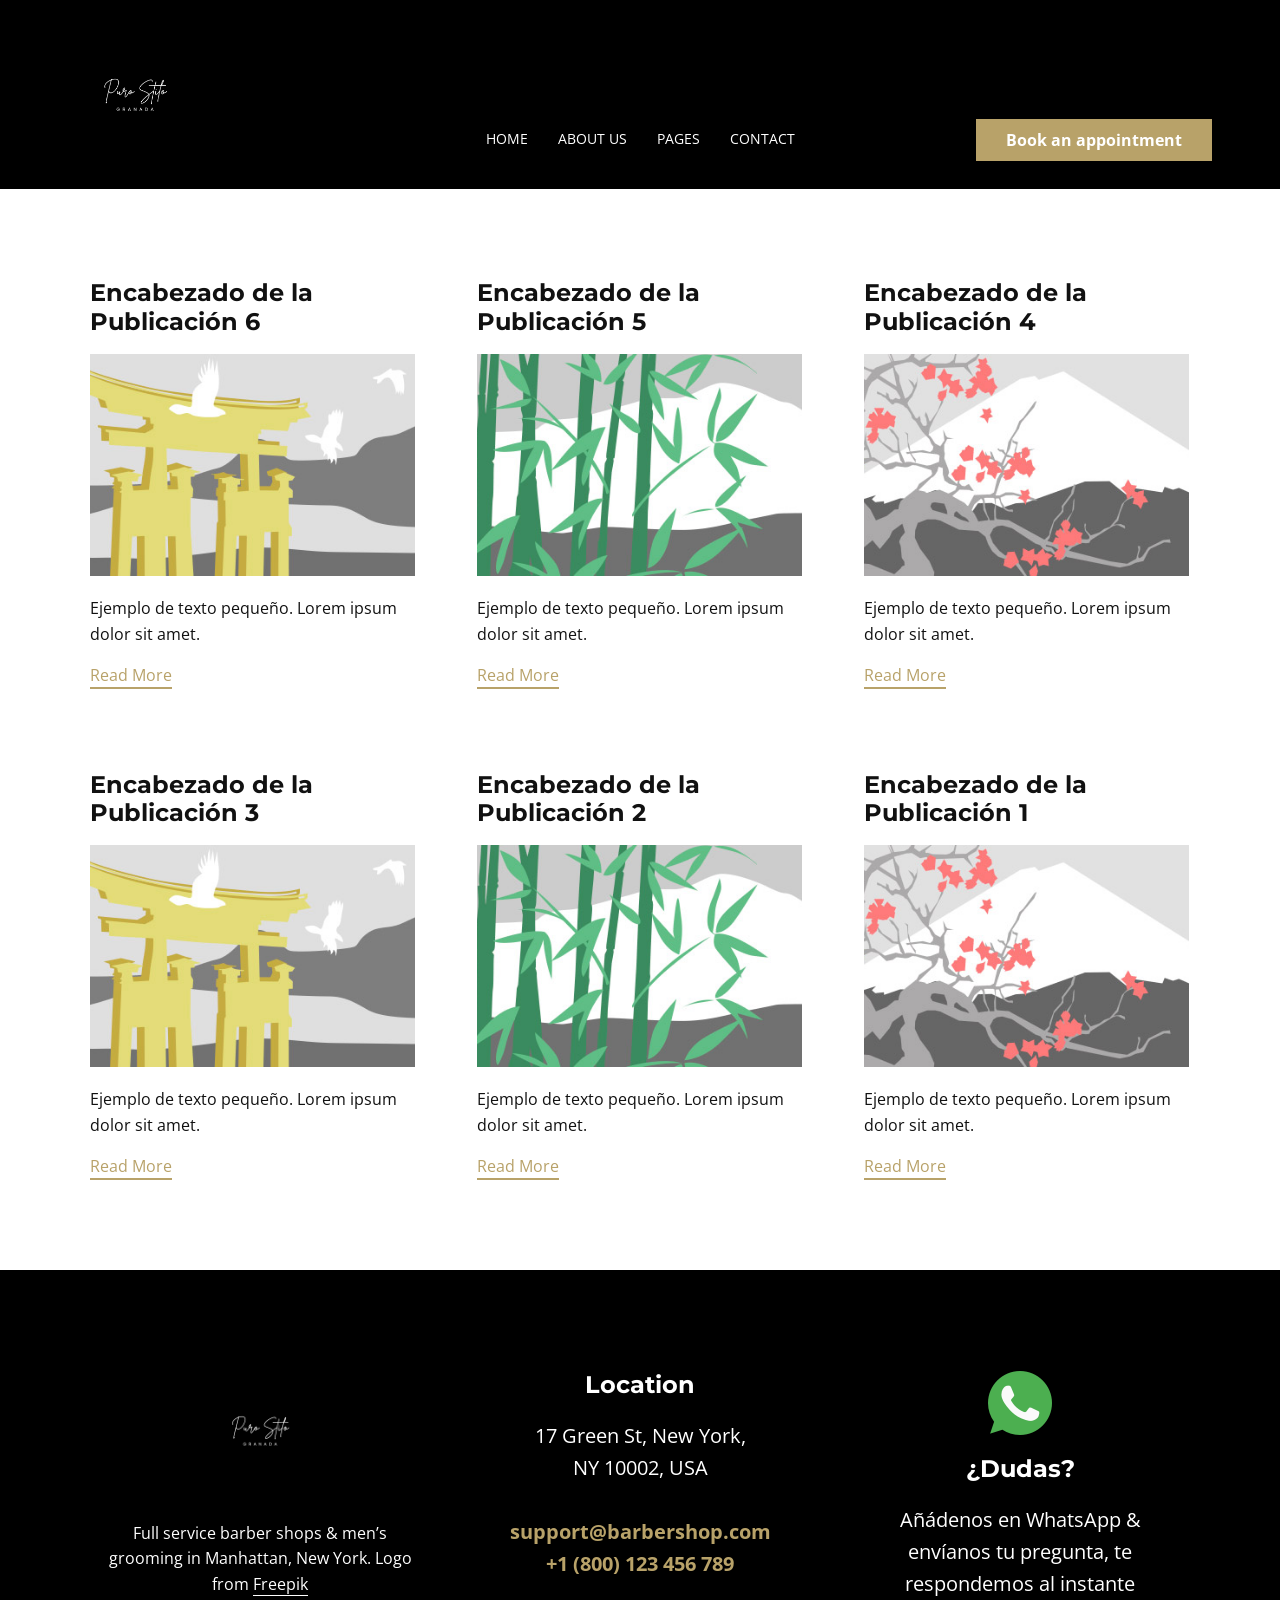
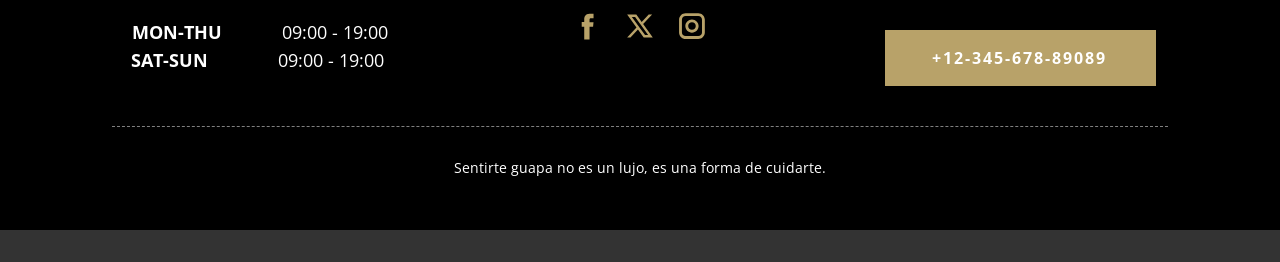
==== commit d3989ca9: "0.2" ====
--- a/blog/blog.html
+++ b/blog/blog.html
@@ -65,15 +65,15 @@
               <div class="u-inner-container-layout u-sidenav-overflow">
                 <div class="u-menu-close" tabindex="-1" aria-label="Close menu"></div>
                 <ul class="u-align-center u-nav u-popupmenu-items u-unstyled u-nav-3"><li class="u-nav-item"><a class="u-button-style u-nav-link" href="#">Home</a>
-</li><li class="u-nav-item"><a class="u-button-style u-nav-link" href="#">About Us</a>
-</li><li class="u-nav-item"><a class="u-button-style u-nav-link">Pages</a><div class="u-nav-popup"><ul class="u-h-spacing-22 u-nav u-unstyled u-v-spacing-12"><li class="u-nav-item"><a class="u-button-style u-nav-link" href="#">Our Barbers</a>
-</li><li class="u-nav-item"><a class="u-button-style u-nav-link" href="#">Landing</a>
-</li><li class="u-nav-item"><a class="u-button-style u-nav-link" href="#">Make an Appointment</a>
-</li><li class="u-nav-item"><a class="u-button-style u-nav-link" href="#">Services</a>
-</li><li class="u-nav-item"><a class="u-button-style u-nav-link" href="#">Pricing</a>
+</li><li class="u-nav-item"><a class="u-button-style u-nav-link" href="#">Sobre Nosotros</a>
+</li><li class="u-nav-item"><a class="u-button-style u-nav-link">Páginas</a><div class="u-nav-popup"><ul class="u-h-spacing-22 u-nav u-unstyled u-v-spacing-12"><li class="u-nav-item"><a class="u-button-style u-nav-link" href="#">Our Barbers</a>
+</li><li class="u-nav-item"><a class="u-button-style u-nav-link" href="#">Inicio</a>
+</li><li class="u-nav-item"><a class="u-button-style u-nav-link" href="#">Deja tu comentario</a>
+</li><li class="u-nav-item"><a class="u-button-style u-nav-link" href="#">Servicios</a>
+</li><li class="u-nav-item"><a class="u-button-style u-nav-link" href="#">Precios</a>
 </li></ul>
 </div>
-</li><li class="u-nav-item"><a class="u-button-style u-nav-link" href="#">Contact</a>
+</li><li class="u-nav-item"><a class="u-button-style u-nav-link" href="#">Contacto</a>
 </li></ul>
                 <a href="#" class="u-align-center u-btn u-button-style u-hover-palette-1-dark-1 u-palette-1-base u-text-active-white u-btn-1"> Book an appointment</a>
                 <div class="u-social-icons u-social-icons-1">
@@ -169,7 +169,7 @@
             <div class="u-layout-row">
               <div class="u-container-align-center u-container-style u-layout-cell u-shape-rectangle u-size-20-lg u-size-20-xl u-size-20-xxl u-size-30-md u-size-30-sm u-size-30-xs u-layout-cell-1">
                 <div class="u-container-layout u-container-layout-1">
-                  <img class="u-image u-image-contain u-image-default u-image-1" src="../images/logo-2.png" alt="" data-image-width="449" data-image-height="458">
+                  <img class="u-image u-image-contain u-image-default u-image-1" src="../images/logo-header.png" alt="" data-image-width="449" data-image-height="458">
                   <p class="u-align-center u-text u-text-default u-text-1"> Full service barber shops &amp; men’s grooming in Manhattan, New York. Logo from <a href="https://www.freepik.com/" class="u-active-none u-border-1 u-border-active-palette-1-light-2 u-border-hover-palette-1-light-2 u-border-no-left u-border-no-right u-border-no-top u-border-white u-btn u-button-link u-button-style u-hover-none u-none u-text-body-alt-color u-btn-1" data-animation-name="" data-animation-duration="0" data-animation-delay="0" data-animation-direction="">Freepik</a>
                   </p>
                   <p class="u-align-center u-text u-text-2"><b>MON-THU&nbsp; &nbsp; &nbsp; &nbsp; &nbsp; &nbsp;&nbsp;</b>09:00 - 19:00<br><b>SAT-SUN</b>&nbsp; &nbsp; &nbsp; &nbsp; &nbsp; &nbsp; &nbsp; 09:00 - 19:00&nbsp;<br>
@@ -202,8 +202,8 @@
               </div>
               <div class="u-container-align-center u-container-style u-layout-cell u-shape-rectangle u-size-20-lg u-size-20-xl u-size-20-xxl u-size-60-md u-size-60-sm u-size-60-xs u-layout-cell-3">
                 <div class="u-container-layout u-valign-top u-container-layout-3"><span class="u-align-center u-file-icon u-icon u-icon-4"><img src="../images/733585.png" alt=""></span>
-                  <h4 class="u-align-center u-text u-text-5"> Questions?</h4>
-                  <p class="u-align-center u-text u-text-6"> Add us on WhatsApp &amp; send queries for instant reply. </p>
+                  <h4 class="u-align-center u-text u-text-5"> ¿Dudas?</h4>
+                  <p class="u-align-center u-text u-text-6"> Añádenos en WhatsApp &amp; envíanos tu pregunta, te respondemos al instante </p>
                   <a href="tel:+12-345-678-89089" class="u-active-white u-align-center u-border-none u-btn u-button-style u-custom u-hover-white u-palette-1-base u-text-active-black u-text-hover-black u-btn-4">+12-345-678-89089</a>
                 </div>
               </div>
@@ -211,7 +211,7 @@
           </div>
         </div>
         <div class="u-border-1 u-border-grey-50 u-line u-line-horizontal u-line-1"></div>
-        <p class="u-small-text u-text u-text-variant u-text-7">Sample text. Click to select the Text Element.</p>
+        <p class="u-small-text u-text u-text-variant u-text-7">Sentirte guapa no es un lujo, es una forma de cuidarte.</p>
       </div></footer>
     <section class="u-backlink u-clearfix u-grey-80"></section>
   
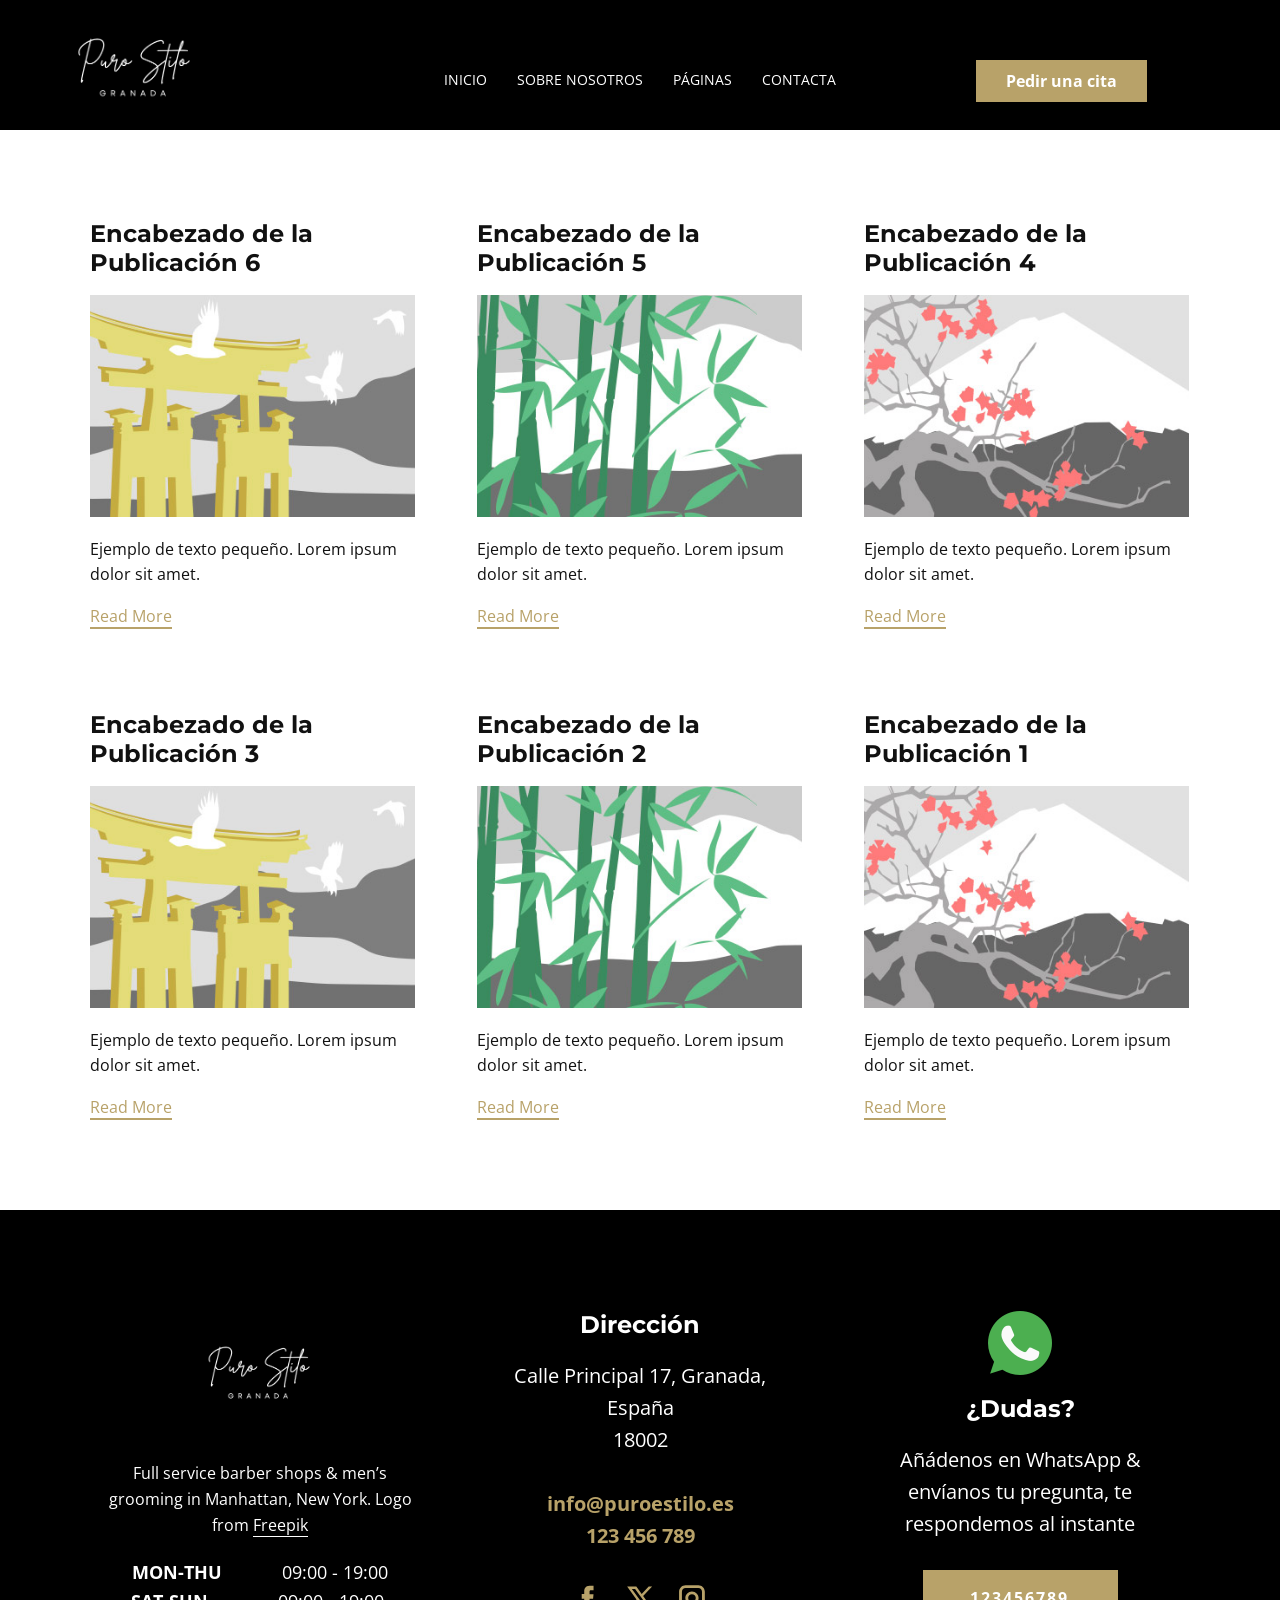
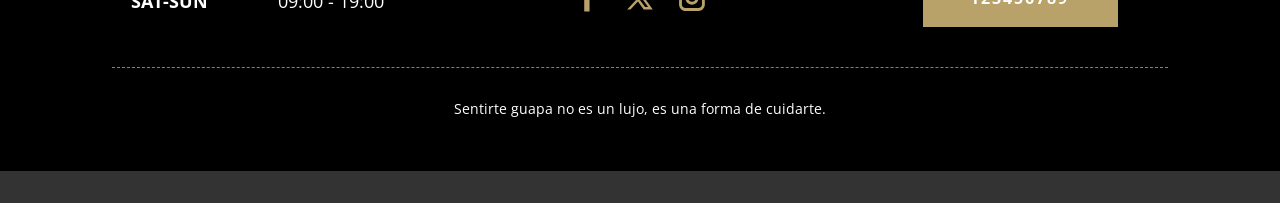
==== commit b61139fa: "Versión1.0" ====
--- a/blog/blog.html
+++ b/blog/blog.html
@@ -48,16 +48,16 @@
             </a>
           </div>
           <div class="u-custom-menu u-nav-container">
-            <ul class="u-nav u-spacing-30 u-unstyled u-nav-1" role="menubar"><li class="u-nav-item" role="none"><a class="u-border-2 u-border-active-palette-1-base u-border-hover-palette-1-light-1 u-border-no-left u-border-no-right u-border-no-top u-button-style u-nav-link u-text-active-palette-1-base u-text-hover-palette-1-base u-text-white" href="#" style="padding: 6px 0px;" tabindex="-1" role="menuitem">Home</a>
-</li><li class="u-nav-item" role="none"><a class="u-border-2 u-border-active-palette-1-base u-border-hover-palette-1-light-1 u-border-no-left u-border-no-right u-border-no-top u-button-style u-nav-link u-text-active-palette-1-base u-text-hover-palette-1-base u-text-white" href="#" style="padding: 6px 0px;" tabindex="-1" role="menuitem">About Us</a>
-</li><li class="u-nav-item" role="none"><a class="u-border-2 u-border-active-palette-1-base u-border-hover-palette-1-light-1 u-border-no-left u-border-no-right u-border-no-top u-button-style u-nav-link u-text-active-palette-1-base u-text-hover-palette-1-base u-text-white" style="padding: 6px 0px;" tabindex="-1" role="menuitem" aria-haspopup="true" aria-expanded="false">Pages</a><div class="u-nav-popup"><ul class="u-h-spacing-22 u-nav u-unstyled u-v-spacing-12" role="menu" aria-label="Pages menu"><li class="u-nav-item" role="none"><a class="u-active-black u-black u-button-style u-hover-palette-1-base u-nav-link" href="#" tabindex="-1" role="menuitem">Our Barbers</a>
-</li><li class="u-nav-item" role="none"><a class="u-active-black u-black u-button-style u-hover-palette-1-base u-nav-link" href="#" tabindex="-1" role="menuitem">Landing</a>
-</li><li class="u-nav-item" role="none"><a class="u-active-black u-black u-button-style u-hover-palette-1-base u-nav-link" href="#" tabindex="-1" role="menuitem">Make an Appointment</a>
-</li><li class="u-nav-item" role="none"><a class="u-active-black u-black u-button-style u-hover-palette-1-base u-nav-link" href="#" tabindex="-1" role="menuitem">Services</a>
-</li><li class="u-nav-item" role="none"><a class="u-active-black u-black u-button-style u-hover-palette-1-base u-nav-link" href="#" tabindex="-1" role="menuitem">Pricing</a>
+            <ul class="u-nav u-spacing-30 u-unstyled u-nav-1" role="menubar"><li class="u-nav-item" role="none"><a class="u-border-2 u-border-active-palette-1-base u-border-hover-palette-1-light-1 u-border-no-left u-border-no-right u-border-no-top u-button-style u-nav-link u-text-active-palette-1-base u-text-hover-palette-1-base u-text-white" href="#" style="padding: 6px 0px;" tabindex="-1" role="menuitem">Inicio</a>
+</li><li class="u-nav-item" role="none"><a class="u-border-2 u-border-active-palette-1-base u-border-hover-palette-1-light-1 u-border-no-left u-border-no-right u-border-no-top u-button-style u-nav-link u-text-active-palette-1-base u-text-hover-palette-1-base u-text-white" href="#" style="padding: 6px 0px;" tabindex="-1" role="menuitem">Sobre nosotros</a>
+</li><li class="u-nav-item" role="none"><a class="u-border-2 u-border-active-palette-1-base u-border-hover-palette-1-light-1 u-border-no-left u-border-no-right u-border-no-top u-button-style u-nav-link u-text-active-palette-1-base u-text-hover-palette-1-base u-text-white" style="padding: 6px 0px;" tabindex="-1" role="menuitem" aria-haspopup="true" aria-expanded="false">Páginas</a><div class="u-nav-popup"><ul class="u-h-spacing-22 u-nav u-unstyled u-v-spacing-12" role="menu" aria-label="Pages menu"><li class="u-nav-item" role="none"><a class="u-active-black u-black u-button-style u-hover-palette-1-base u-nav-link" href="#" tabindex="-1" role="menuitem">Our Barbers</a>
+</li><li class="u-nav-item" role="none"><a class="u-active-black u-black u-button-style u-hover-palette-1-base u-nav-link" href="#" tabindex="-1" role="menuitem">Inicio</a>
+</li><li class="u-nav-item" role="none"><a class="u-active-black u-black u-button-style u-hover-palette-1-base u-nav-link" href="#" tabindex="-1" role="menuitem">Pide tu</a>
+</li><li class="u-nav-item" role="none"><a class="u-active-black u-black u-button-style u-hover-palette-1-base u-nav-link" href="#" tabindex="-1" role="menuitem">Servicios</a>
+</li><li class="u-nav-item" role="none"><a class="u-active-black u-black u-button-style u-hover-palette-1-base u-nav-link" href="#" tabindex="-1" role="menuitem">Precios</a>
 </li></ul>
 </div>
-</li><li class="u-nav-item" role="none"><a class="u-border-2 u-border-active-palette-1-base u-border-hover-palette-1-light-1 u-border-no-left u-border-no-right u-border-no-top u-button-style u-nav-link u-text-active-palette-1-base u-text-hover-palette-1-base u-text-white" href="#" style="padding: 6px 0px;" tabindex="-1" role="menuitem">Contact</a>
+</li><li class="u-nav-item" role="none"><a class="u-border-2 u-border-active-palette-1-base u-border-hover-palette-1-light-1 u-border-no-left u-border-no-right u-border-no-top u-button-style u-nav-link u-text-active-palette-1-base u-text-hover-palette-1-base u-text-white" href="#" style="padding: 6px 0px;" tabindex="-1" role="menuitem">Contacta</a>
 </li></ul>
           </div>
           <div class="u-custom-menu u-nav-container-collapse" id="026b" role="region" aria-label="Menu panel">
@@ -75,7 +75,7 @@
 </div>
 </li><li class="u-nav-item"><a class="u-button-style u-nav-link" href="#">Contacto</a>
 </li></ul>
-                <a href="#" class="u-align-center u-btn u-button-style u-hover-palette-1-dark-1 u-palette-1-base u-text-active-white u-btn-1"> Book an appointment</a>
+                <a href="#" class="u-align-center u-btn u-button-style u-hover-palette-1-dark-1 u-palette-1-base u-text-active-white u-btn-1">Pedir una cita</a>
                 <div class="u-social-icons u-social-icons-1">
                   <a class="u-social-url" title="facebook" target="_blank" href="https://facebook.com/name"><span class="u-icon u-social-facebook u-social-icon u-text-palette-1-base u-icon-1"><svg class="u-svg-link" preserveAspectRatio="xMidYMin slice" viewBox="0 0 112 112" style=""><use xlink:href="#svg-6262"></use></svg><svg class="u-svg-content" viewBox="0 0 112 112" x="0" y="0" id="svg-6262"><path fill="currentColor" d="M75.5,28.8H65.4c-1.5,0-4,0.9-4,4.3v9.4h13.9l-1.5,15.8H61.4v45.1H42.8V58.3h-8.8V42.4h8.8V32.2
 c0-7.4,3.4-18.8,18.8-18.8h13.8v15.4H75.5z"></path></svg></span>
@@ -94,7 +94,7 @@
             <div class="u-black u-menu-overlay u-opacity u-opacity-70"></div>
           </div>
         </nav>
-        <a href="#" class="u-align-center u-btn u-button-style u-hidden-sm u-hidden-xs u-hover-palette-1-dark-1 u-palette-1-base u-text-active-white u-btn-2"> Book an appointment</a>
+        <a href="#" class="u-align-center u-btn u-button-style u-hidden-sm u-hidden-xs u-hover-palette-1-dark-1 u-palette-1-base u-text-active-white u-btn-2"> Pedir una cita</a>
       </div></header>
     <section class="u-clearfix u-section-1" id="block-1">
       <div class="u-clearfix u-sheet u-valign-middle u-sheet-1"><!--blog--><!--blog_options_json--><!--{"type":"Recent","source":"","tags":"","count":""}--><!--/blog_options_json-->
@@ -178,12 +178,13 @@
               </div>
               <div class="u-container-align-center u-container-style u-layout-cell u-shape-rectangle u-size-20-lg u-size-20-xl u-size-20-xxl u-size-30-md u-size-30-sm u-size-30-xs u-layout-cell-2">
                 <div class="u-container-layout u-valign-top u-container-layout-2">
-                  <h4 class="u-align-center u-text u-text-3"> Location</h4>
-                  <p class="u-align-center u-text u-text-4"> 17 Green St, New York, <br>NY 10002, USA <br>
+                  <h4 class="u-align-center u-text u-text-3"> Dirección</h4>
+                  <p class="u-align-center u-text u-text-4"> Calle Principal 17, Granada,
+España<br>18002<br>
                     <br>
-                    <a href="mailto:support@barbershop.com" class="u-active-none u-border-none u-btn u-button-link u-button-style u-hover-none u-none u-text-active-white u-text-hover-white u-text-palette-1-base u-btn-2">support@barbershop.com</a>
+                    <a href="mailto:support@barbershop.com" class="u-active-none u-border-none u-btn u-button-link u-button-style u-hover-none u-none u-text-active-white u-text-hover-white u-text-palette-1-base u-btn-2">info@puroestilo.es</a>
                     <br>
-                    <a href="tel:+1800123456789" class="u-active-none u-border-none u-btn u-button-link u-button-style u-hover-none u-none u-text-palette-1-base u-btn-3">+1 (800) 123 456 789</a>
+                    <a href="tel:+1800123456789" class="u-active-none u-border-none u-btn u-button-link u-button-style u-hover-none u-none u-text-palette-1-base u-btn-3">123 456 789</a>
                   </p>
                   <div class="u-social-icons u-social-icons-1">
                     <a class="u-social-url" title="facebook" target="_blank" href="https://facebook.com/name"><span class="u-icon u-social-facebook u-social-icon u-text-palette-1-base u-icon-1"><svg class="u-svg-link" preserveAspectRatio="xMidYMin slice" viewBox="0 0 112 112" style=""><use xlink:href="#svg-5979"></use></svg><svg class="u-svg-content" viewBox="0 0 112 112" x="0" y="0" id="svg-5979"><path fill="currentColor" d="M75.5,28.8H65.4c-1.5,0-4,0.9-4,4.3v9.4h13.9l-1.5,15.8H61.4v45.1H42.8V58.3h-8.8V42.4h8.8V32.2
@@ -204,7 +205,7 @@
                 <div class="u-container-layout u-valign-top u-container-layout-3"><span class="u-align-center u-file-icon u-icon u-icon-4"><img src="../images/733585.png" alt=""></span>
                   <h4 class="u-align-center u-text u-text-5"> ¿Dudas?</h4>
                   <p class="u-align-center u-text u-text-6"> Añádenos en WhatsApp &amp; envíanos tu pregunta, te respondemos al instante </p>
-                  <a href="tel:+12-345-678-89089" class="u-active-white u-align-center u-border-none u-btn u-button-style u-custom u-hover-white u-palette-1-base u-text-active-black u-text-hover-black u-btn-4">+12-345-678-89089</a>
+                  <a href="tel:+12-345-678-89089" class="u-active-white u-align-center u-border-none u-btn u-button-style u-custom u-hover-white u-palette-1-base u-text-active-black u-text-hover-black u-btn-4">123456789</a>
                 </div>
               </div>
             </div>
